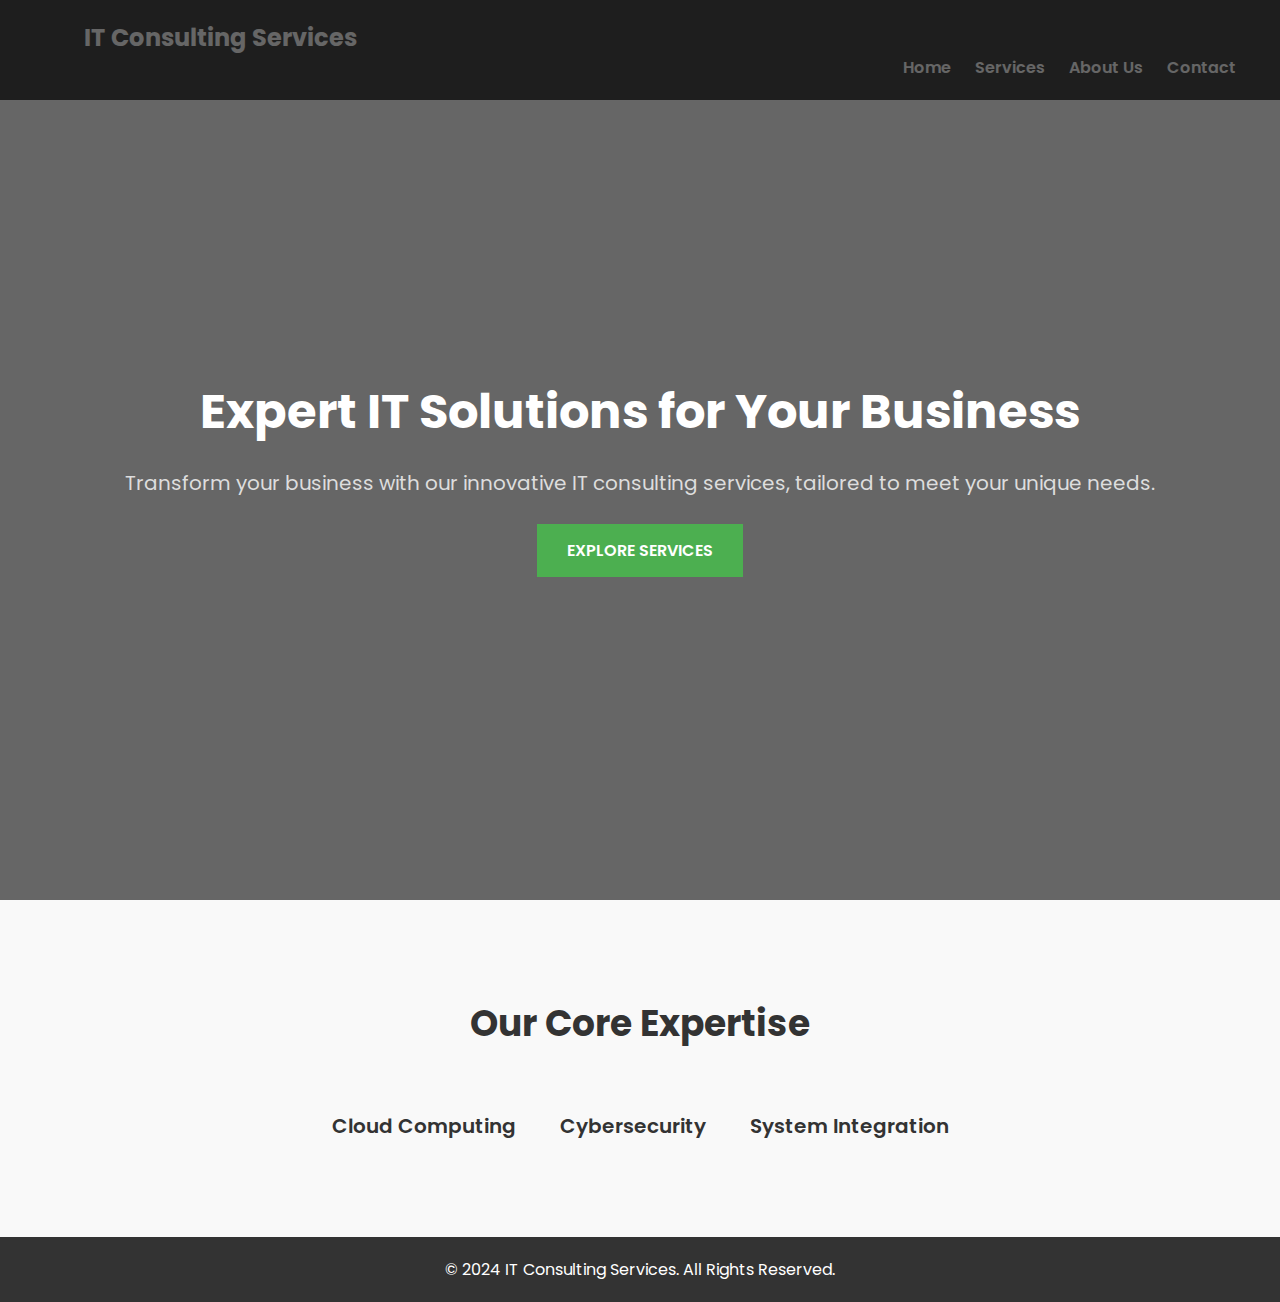
==== index.html @ 41bd4aa3 "Initial Commit" ====
<!DOCTYPE html>
<html lang="en">
<head>
    <meta charset="UTF-8">
    <meta name="viewport" content="width=device-width, initial-scale=1.0">
    <title>IT Consulting Services</title>
    <link href="https://fonts.googleapis.com/css2?family=Poppins:wght@400;600&display=swap" rel="stylesheet">
    <link rel="stylesheet" href="style.css">
</head>
<body>
    <header>
        <div class="container">
            <h1>IT Consulting Services</h1>
            <nav>
                <ul>
                    <li><a href="index.html">Home</a></li>
                    <li><a href="services.html">Services</a></li>
                    <li><a href="about.html">About Us</a></li>
                    <li><a href="contact.html">Contact</a></li>
                </ul>
            </nav>
        </div>
    </header>
    
    <section class="hero">
        <div class="hero-overlay">
            <div class="container">
                <h2>Expert IT Solutions for Your Business</h2>
                <p>Transform your business with our innovative IT consulting services, tailored to meet your unique needs.</p>
                <a href="services.html" class="cta">Explore Services</a>
            </div>
        </div>
    </section>

    <!-- Expertise Section with Hover Functionality -->
    <section class="expertise">
        <div class="container">
            <h3>Our Core Expertise</h3>
            <ul class="expertise-list">
                <li>Cloud Computing
                    <ul class="details">
                        <li>Cloud Infrastructure</li>
                        <li>SaaS Implementation</li>
                        <li>Cloud Security</li>
                    </ul>
                </li>
                <li>Cybersecurity
                    <ul class="details">
                        <li>Threat Detection</li>
                        <li>Risk Management</li>
                        <li>Security Audits</li>
                    </ul>
                </li>
                <li>System Integration
                    <ul class="details">
                        <li>API Integrations</li>
                        <li>Database Migrations</li>
                        <li>Third-Party Systems</li>
                    </ul>
                </li>
            </ul>
        </div>
    </section>

    <footer>
        <div class="container">
            <p>&copy; 2024 IT Consulting Services. All Rights Reserved.</p>
        </div>
    </footer>
</body>
</html>
---- style.css ----
/* General Styles */
body {
    font-family: 'Poppins', sans-serif;
    margin: 0;
    padding: 0;
    color: #333;
}

.container {
    width: 90%;
    max-width: 1200px;
    margin: 0 auto;
}

header {
    background-color: rgba(0, 0, 0, 0.7);
    color: white;
    padding: 20px;
    position: absolute;
    width: 100%;
    top: 0;
    left: 0;
}

header h1 {
    display: inline-block;
    margin: 0;
    font-size: 24px;
}

nav ul {
    list-style: none;
    float: right;
    margin: 0;
    padding: 0;
}

nav ul li {
    display: inline-block;
    margin-left: 20px;
}

nav ul li a {
    color: white;
    text-decoration: none;
    font-weight: 600;
}

/* Hero Section */
.hero {
    position: relative;
    height: 100vh;
    background-image: url('https://source.unsplash.com/1600x900/?technology');
    background-size: cover;
    background-position: center;
}

.hero-overlay {
    position: absolute;
    top: 0;
    left: 0;
    height: 100%;
    width: 100%;
    background: rgba(0, 0, 0, 0.6);
    display: flex;
    justify-content: center;
    align-items: center;
    text-align: center;
}

.hero h2 {
    color: white;
    font-size: 48px;
    margin-bottom: 20px;
}

.hero p {
    color: #ddd;
    font-size: 20px;
    margin-bottom: 40px;
}

.cta {
    padding: 15px 30px;
    background-color: #4CAF50;
    color: white;
    text-transform: uppercase;
    text-decoration: none;
    font-weight: 600;
    transition: background-color 0.3s ease;
}

.cta:hover {
    background-color: #388E3C;
}

/* Expertise Section */
.expertise {
    padding: 60px 0;
    background-color: #f9f9f9;
}

.expertise h3 {
    text-align: center;
    font-size: 36px;
    margin-bottom: 40px;
    color: #333;
}

.expertise-list {
    list-style-type: none;
    padding: 0;
    text-align: center;
}

.expertise-list li {
    display: inline-block;
    margin: 20px;
    font-size: 20px;
    font-weight: 600;
    position: relative;
    cursor: pointer;
    transition: color 0.3s ease;
}

.expertise-list li:hover {
    color: #4CAF50;
}

/* Hide the details initially */
.details {
    display: none;
    position: absolute;
    top: 40px;
    left: 0;
    background-color: white;
    padding: 15px;
    border-radius: 8px;
    box-shadow: 0 4px 8px rgba(0, 0, 0, 0.1);
    z-index: 100;
}

/* Display the details on hover */
.expertise-list li:hover .details {
    display: block;
}

.details li {
    list-style-type: none;
    margin: 5px 0;
}

footer {
    padding: 20px;
    text-align: center;
    background-color: #333;
    color: white;
}

footer p {
    margin: 0;
}
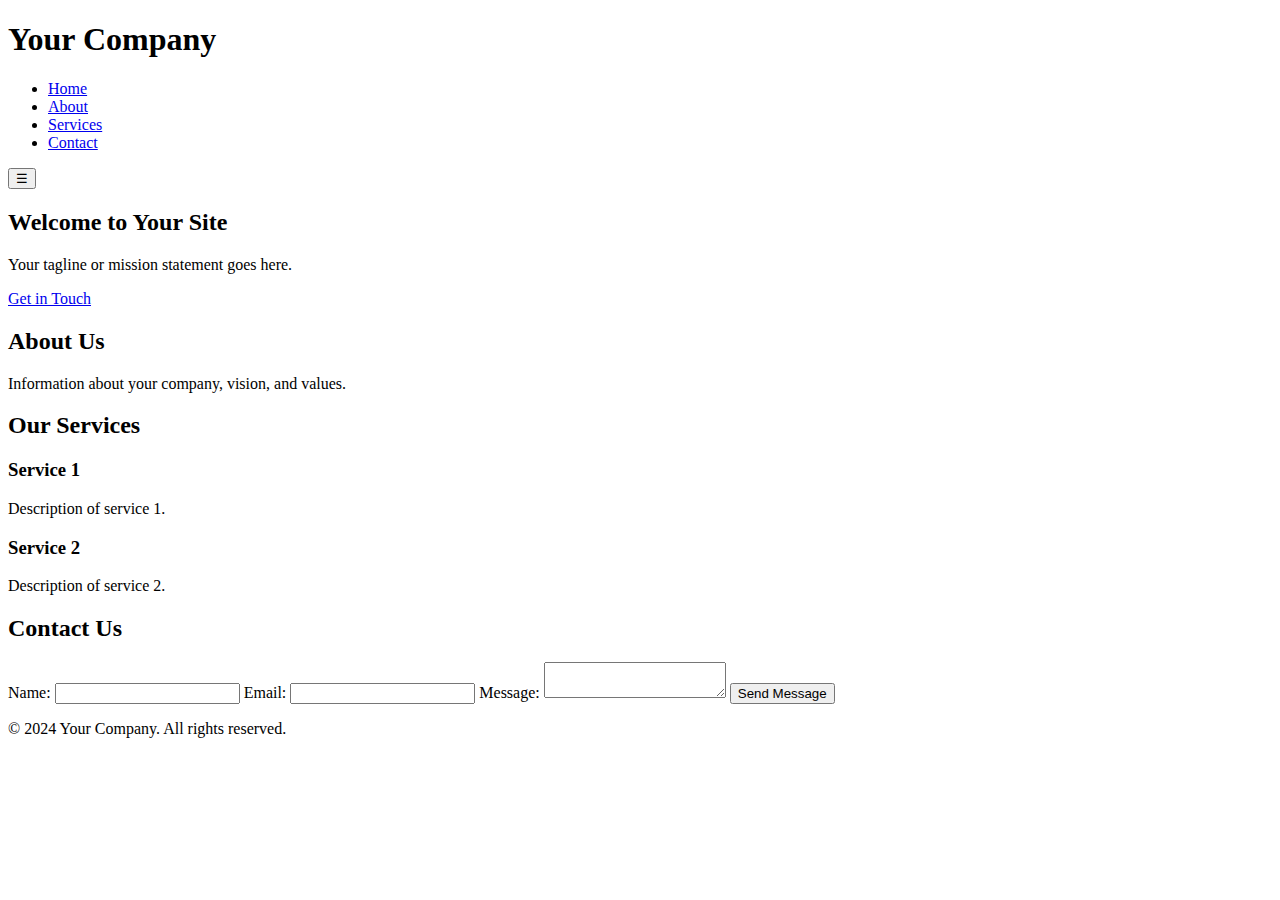
==== commit bb6a2461: "Initial Commit" ====
--- a/index.html
+++ b/index.html
@@ -3,69 +3,78 @@
 <head>
     <meta charset="UTF-8">
     <meta name="viewport" content="width=device-width, initial-scale=1.0">
-    <title>IT Consulting Services</title>
-    <link href="https://fonts.googleapis.com/css2?family=Poppins:wght@400;600&display=swap" rel="stylesheet">
-    <link rel="stylesheet" href="style.css">
+    <title>Your Site Name</title>
+    <link rel="stylesheet" href="styles.css">
 </head>
 <body>
     <header>
         <div class="container">
-            <h1>IT Consulting Services</h1>
+            <h1>Your Company</h1>
             <nav>
                 <ul>
-                    <li><a href="index.html">Home</a></li>
-                    <li><a href="services.html">Services</a></li>
-                    <li><a href="about.html">About Us</a></li>
-                    <li><a href="contact.html">Contact</a></li>
+                    <li><a href="#home">Home</a></li>
+                    <li><a href="#about">About</a></li>
+                    <li><a href="#services">Services</a></li>
+                    <li><a href="#contact">Contact</a></li>
                 </ul>
             </nav>
+            <button id="menu-toggle" aria-label="Toggle menu">&#9776;</button>
         </div>
     </header>
-    
-    <section class="hero">
-        <div class="hero-overlay">
-            <div class="container">
-                <h2>Expert IT Solutions for Your Business</h2>
-                <p>Transform your business with our innovative IT consulting services, tailored to meet your unique needs.</p>
-                <a href="services.html" class="cta">Explore Services</a>
+
+    <section id="home" class="hero">
+        <div class="container">
+            <h2>Welcome to Your Site</h2>
+            <p>Your tagline or mission statement goes here.</p>
+            <a href="#contact" class="cta-button">Get in Touch</a>
+        </div>
+    </section>
+
+    <section id="about">
+        <div class="container">
+            <h2>About Us</h2>
+            <p>Information about your company, vision, and values.</p>
+        </div>
+    </section>
+
+    <section id="services">
+        <div class="container">
+            <h2>Our Services</h2>
+            <div class="service">
+                <h3>Service 1</h3>
+                <p>Description of service 1.</p>
+            </div>
+            <div class="service">
+                <h3>Service 2</h3>
+                <p>Description of service 2.</p>
             </div>
         </div>
     </section>
 
-    <!-- Expertise Section with Hover Functionality -->
-    <section class="expertise">
+    <section id="contact">
         <div class="container">
-            <h3>Our Core Expertise</h3>
-            <ul class="expertise-list">
-                <li>Cloud Computing
-                    <ul class="details">
-                        <li>Cloud Infrastructure</li>
-                        <li>SaaS Implementation</li>
-                        <li>Cloud Security</li>
-                    </ul>
-                </li>
-                <li>Cybersecurity
-                    <ul class="details">
-                        <li>Threat Detection</li>
-                        <li>Risk Management</li>
-                        <li>Security Audits</li>
-                    </ul>
-                </li>
-                <li>System Integration
-                    <ul class="details">
-                        <li>API Integrations</li>
-                        <li>Database Migrations</li>
-                        <li>Third-Party Systems</li>
-                    </ul>
-                </li>
-            </ul>
+            <h2>Contact Us</h2>
+            <form action="submit_form.php" method="post">
+                <label for="name">Name:</label>
+                <input type="text" id="name" name="name" required>
+                
+                <label for="email">Email:</label>
+                <input type="email" id="email" name="email" required>
+                
+                <label for="message">Message:</label>
+                <textarea id="message" name="message" required></textarea>
+                
+                <button type="submit">Send Message</button>
+            </form>
         </div>
     </section>
 
     <footer>
         <div class="container">
-            <p>&copy; 2024 IT Consulting Services. All Rights Reserved.</p>
+            <p>&copy; 2024 Your Company. All rights reserved.</p>
         </div>
     </footer>
+
+    <script src="scripts.js"></script>
 </body>
 </html>
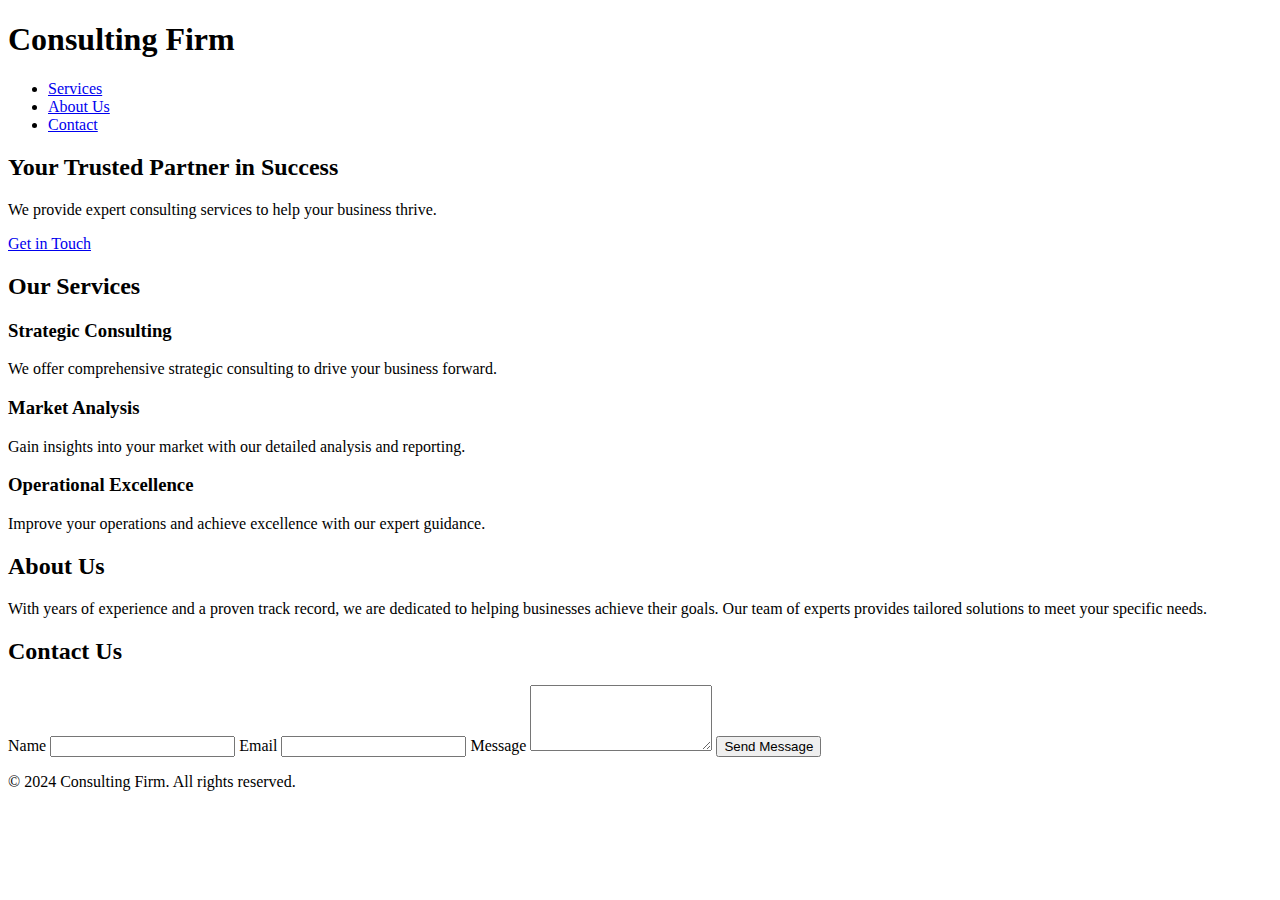
==== commit cfbbd574: "Initial Commit" ====
--- a/index.html
+++ b/index.html
@@ -3,78 +3,82 @@
 <head>
     <meta charset="UTF-8">
     <meta name="viewport" content="width=device-width, initial-scale=1.0">
-    <title>Your Site Name</title>
+    <title>Consulting Firm Landing Page</title>
     <link rel="stylesheet" href="styles.css">
 </head>
 <body>
     <header>
-        <div class="container">
-            <h1>Your Company</h1>
-            <nav>
+        <nav>
+            <div class="container">
+                <h1>Consulting Firm</h1>
                 <ul>
-                    <li><a href="#home">Home</a></li>
-                    <li><a href="#about">About</a></li>
                     <li><a href="#services">Services</a></li>
+                    <li><a href="#about">About Us</a></li>
                     <li><a href="#contact">Contact</a></li>
                 </ul>
-            </nav>
-            <button id="menu-toggle" aria-label="Toggle menu">&#9776;</button>
-        </div>
+            </div>
+        </nav>
+        <section class="hero">
+            <div class="hero-content">
+                <h2>Your Trusted Partner in Success</h2>
+                <p>We provide expert consulting services to help your business thrive.</p>
+                <a href="#contact" class="cta-button">Get in Touch</a>
+            </div>
+        </section>
     </header>
 
-    <section id="home" class="hero">
-        <div class="container">
-            <h2>Welcome to Your Site</h2>
-            <p>Your tagline or mission statement goes here.</p>
-            <a href="#contact" class="cta-button">Get in Touch</a>
-        </div>
-    </section>
+    <main>
+        <section id="services" class="services">
+            <div class="container">
+                <h2>Our Services</h2>
+                <div class="service-list">
+                    <div class="service-item">
+                        <h3>Strategic Consulting</h3>
+                        <p>We offer comprehensive strategic consulting to drive your business forward.</p>
+                    </div>
+                    <div class="service-item">
+                        <h3>Market Analysis</h3>
+                        <p>Gain insights into your market with our detailed analysis and reporting.</p>
+                    </div>
+                    <div class="service-item">
+                        <h3>Operational Excellence</h3>
+                        <p>Improve your operations and achieve excellence with our expert guidance.</p>
+                    </div>
+                </div>
+            </div>
+        </section>
 
-    <section id="about">
-        <div class="container">
-            <h2>About Us</h2>
-            <p>Information about your company, vision, and values.</p>
-        </div>
-    </section>
+        <section id="about" class="about">
+            <div class="container">
+                <h2>About Us</h2>
+                <p>With years of experience and a proven track record, we are dedicated to helping businesses achieve their goals. Our team of experts provides tailored solutions to meet your specific needs.</p>
+            </div>
+        </section>
 
-    <section id="services">
-        <div class="container">
-            <h2>Our Services</h2>
-            <div class="service">
-                <h3>Service 1</h3>
-                <p>Description of service 1.</p>
+        <section id="contact" class="contact">
+            <div class="container">
+                <h2>Contact Us</h2>
+                <form>
+                    <label for="name">Name</label>
+                    <input type="text" id="name" name="name" required>
+                    
+                    <label for="email">Email</label>
+                    <input type="email" id="email" name="email" required>
+                    
+                    <label for="message">Message</label>
+                    <textarea id="message" name="message" rows="4" required></textarea>
+                    
+                    <button type="submit" class="cta-button">Send Message</button>
+                </form>
             </div>
-            <div class="service">
-                <h3>Service 2</h3>
-                <p>Description of service 2.</p>
-            </div>
-        </div>
-    </section>
-
-    <section id="contact">
-        <div class="container">
-            <h2>Contact Us</h2>
-            <form action="submit_form.php" method="post">
-                <label for="name">Name:</label>
-                <input type="text" id="name" name="name" required>
-                
-                <label for="email">Email:</label>
-                <input type="email" id="email" name="email" required>
-                
-                <label for="message">Message:</label>
-                <textarea id="message" name="message" required></textarea>
-                
-                <button type="submit">Send Message</button>
-            </form>
-        </div>
-    </section>
+        </section>
+    </main>
 
     <footer>
         <div class="container">
-            <p>&copy; 2024 Your Company. All rights reserved.</p>
+            <p>&copy; 2024 Consulting Firm. All rights reserved.</p>
         </div>
     </footer>
-
-    <script src="scripts.js"></script>
+    
 </body>
 </html>
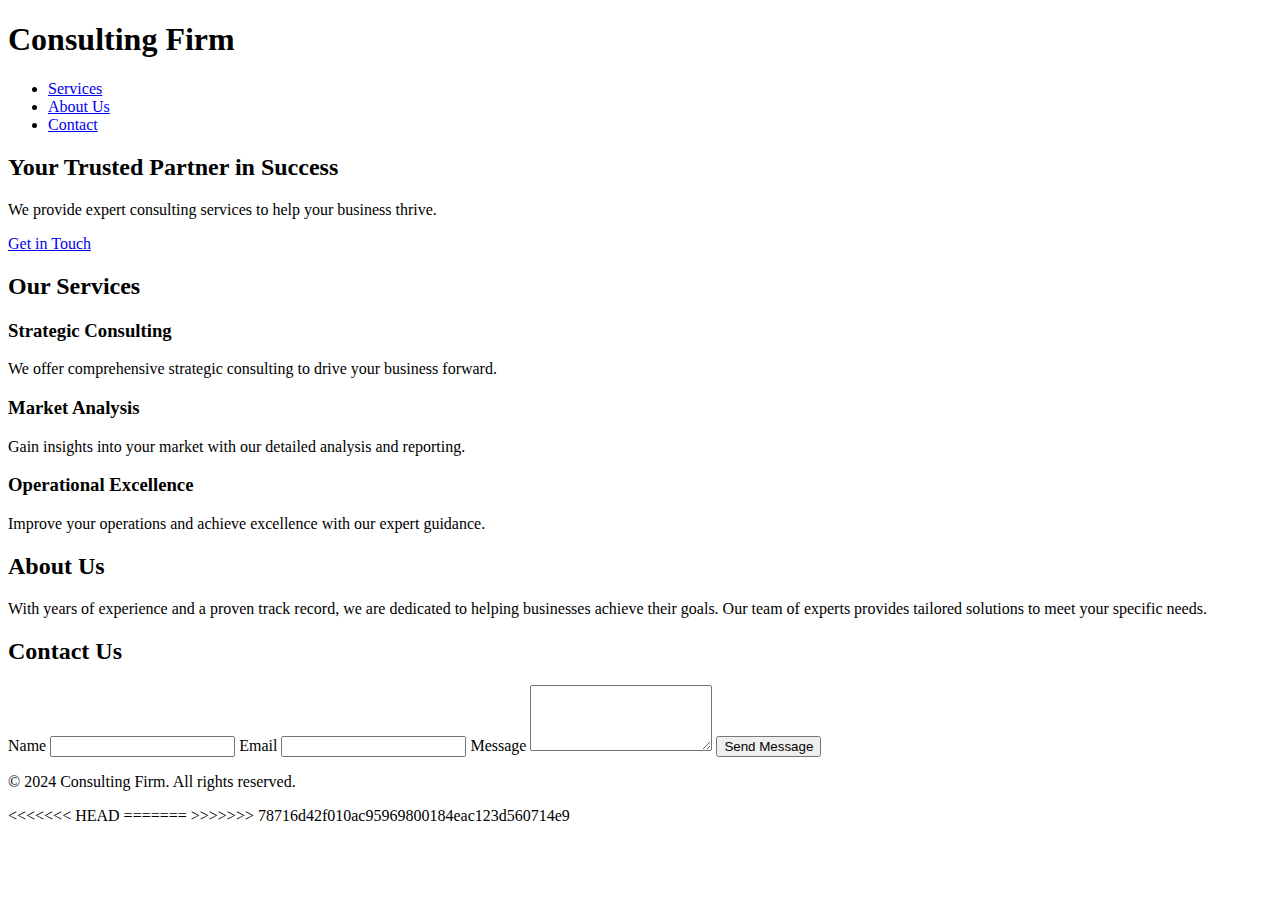
==== commit ec043e6c: "yaalii" ====
--- a/index.html
+++ b/index.html
@@ -79,6 +79,10 @@
             <p>&copy; 2024 Consulting Firm. All rights reserved.</p>
         </div>
     </footer>
+<<<<<<< HEAD
+=======
+
+>>>>>>> 78716d42f010ac95969800184eac123d560714e9
     
 </body>
 </html>
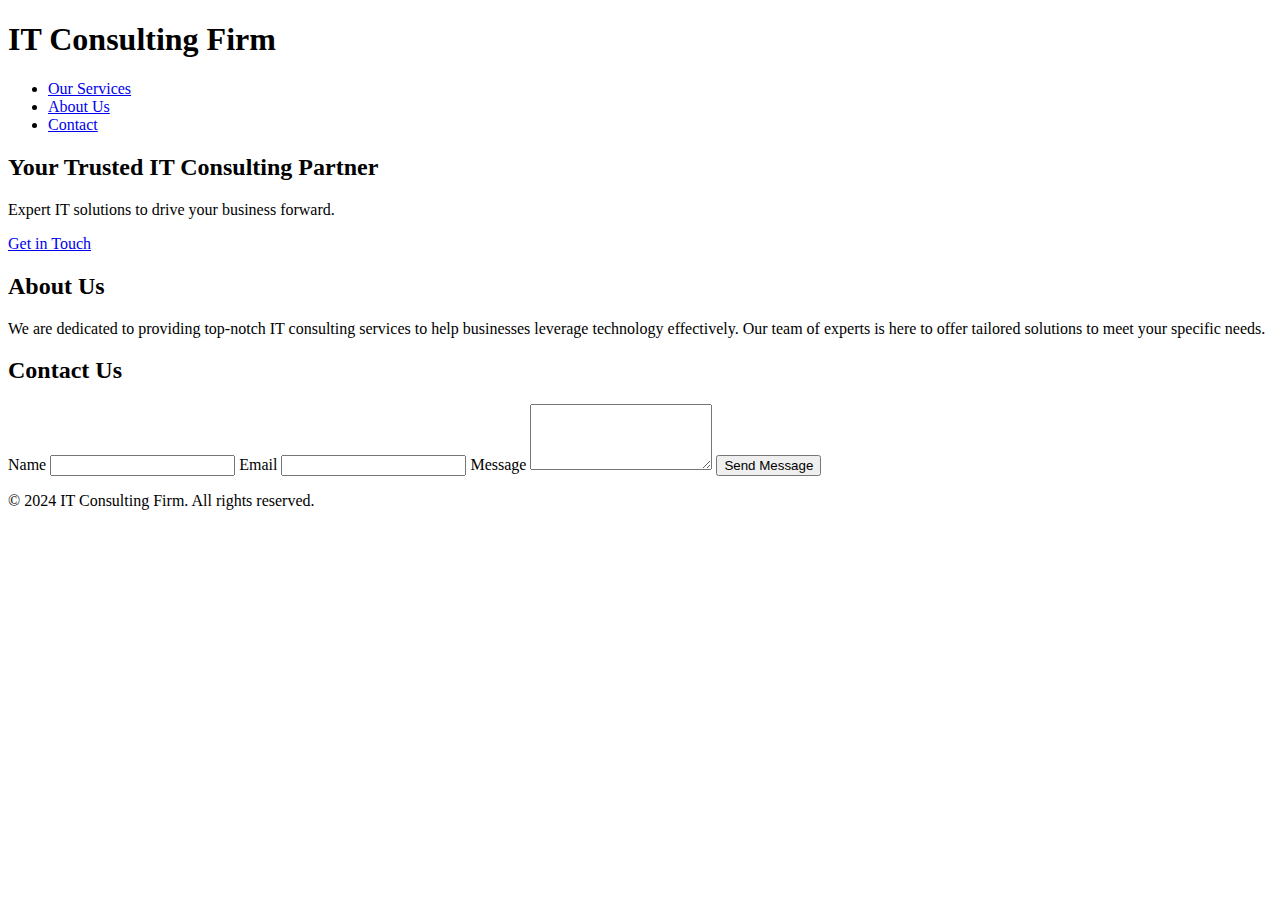
==== commit 33028239: "yaalii" ====
--- a/index.html
+++ b/index.html
@@ -3,16 +3,16 @@
 <head>
     <meta charset="UTF-8">
     <meta name="viewport" content="width=device-width, initial-scale=1.0">
-    <title>Consulting Firm Landing Page</title>
+    <title>IT Consulting Firm</title>
     <link rel="stylesheet" href="styles.css">
 </head>
 <body>
     <header>
         <nav>
             <div class="container">
-                <h1>Consulting Firm</h1>
+                <h1>IT Consulting Firm</h1>
                 <ul>
-                    <li><a href="#services">Services</a></li>
+                    <li><a href="services.html">Our Services</a></li>
                     <li><a href="#about">About Us</a></li>
                     <li><a href="#contact">Contact</a></li>
                 </ul>
@@ -20,38 +20,18 @@
         </nav>
         <section class="hero">
             <div class="hero-content">
-                <h2>Your Trusted Partner in Success</h2>
-                <p>We provide expert consulting services to help your business thrive.</p>
+                <h2>Your Trusted IT Consulting Partner</h2>
+                <p>Expert IT solutions to drive your business forward.</p>
                 <a href="#contact" class="cta-button">Get in Touch</a>
             </div>
         </section>
     </header>
 
     <main>
-        <section id="services" class="services">
-            <div class="container">
-                <h2>Our Services</h2>
-                <div class="service-list">
-                    <div class="service-item">
-                        <h3>Strategic Consulting</h3>
-                        <p>We offer comprehensive strategic consulting to drive your business forward.</p>
-                    </div>
-                    <div class="service-item">
-                        <h3>Market Analysis</h3>
-                        <p>Gain insights into your market with our detailed analysis and reporting.</p>
-                    </div>
-                    <div class="service-item">
-                        <h3>Operational Excellence</h3>
-                        <p>Improve your operations and achieve excellence with our expert guidance.</p>
-                    </div>
-                </div>
-            </div>
-        </section>
-
         <section id="about" class="about">
             <div class="container">
                 <h2>About Us</h2>
-                <p>With years of experience and a proven track record, we are dedicated to helping businesses achieve their goals. Our team of experts provides tailored solutions to meet your specific needs.</p>
+                <p>We are dedicated to providing top-notch IT consulting services to help businesses leverage technology effectively. Our team of experts is here to offer tailored solutions to meet your specific needs.</p>
             </div>
         </section>
 
@@ -76,13 +56,9 @@
 
     <footer>
         <div class="container">
-            <p>&copy; 2024 Consulting Firm. All rights reserved.</p>
+            <p>&copy; 2024 IT Consulting Firm. All rights reserved.</p>
         </div>
     </footer>
-<<<<<<< HEAD
-=======
-
->>>>>>> 78716d42f010ac95969800184eac123d560714e9
-    
 </body>
 </html>
+
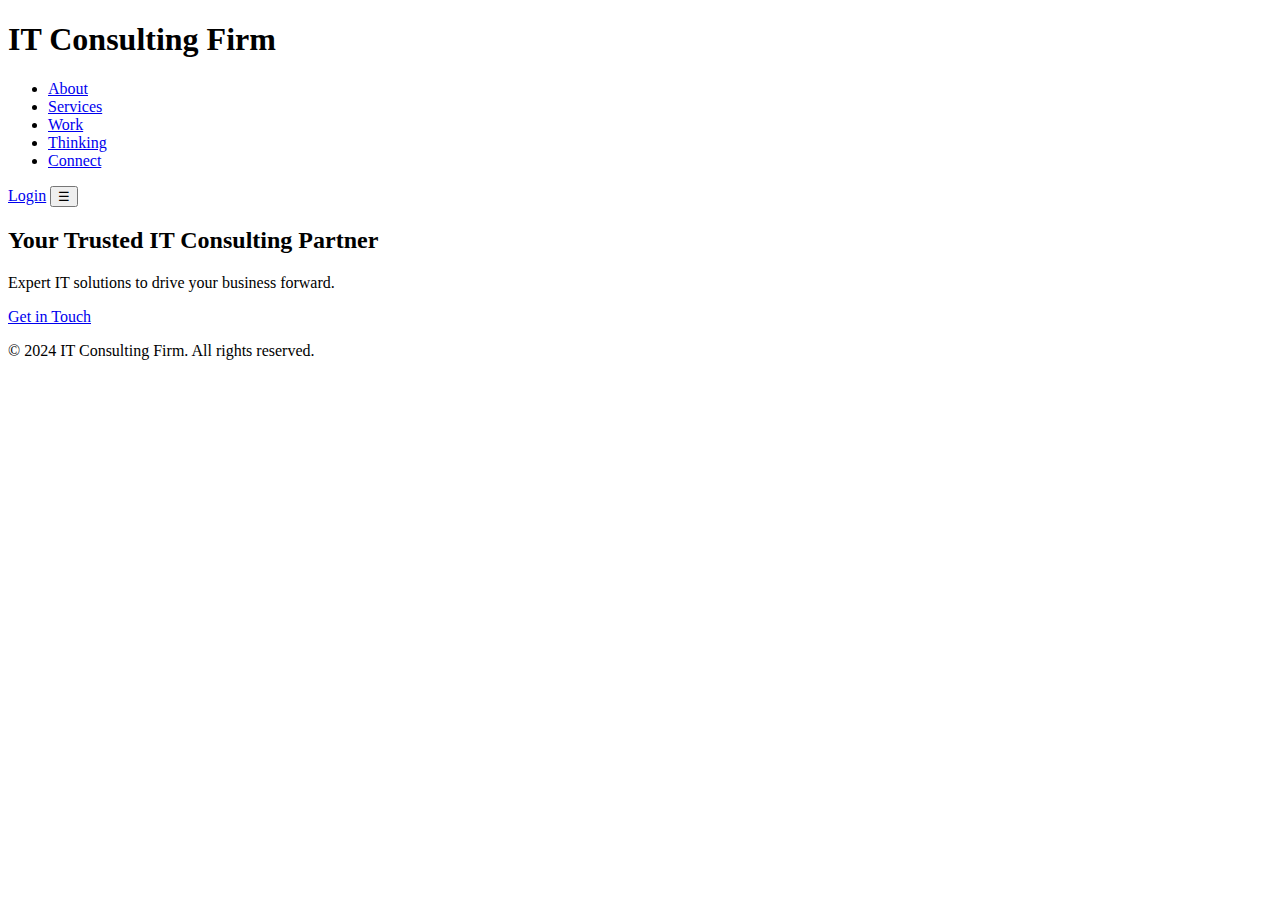
==== commit f64740b1: "yaalii" ====
--- a/index.html
+++ b/index.html
@@ -11,47 +11,32 @@
         <nav>
             <div class="container">
                 <h1>IT Consulting Firm</h1>
-                <ul>
-                    <li><a href="services.html">Our Services</a></li>
-                    <li><a href="#about">About Us</a></li>
-                    <li><a href="#contact">Contact</a></li>
+                <ul class="nav-menu">
+                    <li><a href="about.html">About</a></li>
+                    <li><a href="services.html">Services</a></li>
+                    <li><a href="work.html">Work</a></li>
+                    <li><a href="thinking.html">Thinking</a></li>
+                    <li><a href="connect.html">Connect</a></li>
                 </ul>
+                <div class="nav-actions">
+                    <a href="login.html" class="login-button">Login</a>
+                    <button class="hamburger-menu" aria-label="Toggle navigation">
+                        ☰
+                    </button>
+                </div>
             </div>
         </nav>
         <section class="hero">
             <div class="hero-content">
                 <h2>Your Trusted IT Consulting Partner</h2>
                 <p>Expert IT solutions to drive your business forward.</p>
-                <a href="#contact" class="cta-button">Get in Touch</a>
+                <a href="connect.html" class="cta-button">Get in Touch</a>
             </div>
         </section>
     </header>
 
     <main>
-        <section id="about" class="about">
-            <div class="container">
-                <h2>About Us</h2>
-                <p>We are dedicated to providing top-notch IT consulting services to help businesses leverage technology effectively. Our team of experts is here to offer tailored solutions to meet your specific needs.</p>
-            </div>
-        </section>
-
-        <section id="contact" class="contact">
-            <div class="container">
-                <h2>Contact Us</h2>
-                <form>
-                    <label for="name">Name</label>
-                    <input type="text" id="name" name="name" required>
-                    
-                    <label for="email">Email</label>
-                    <input type="email" id="email" name="email" required>
-                    
-                    <label for="message">Message</label>
-                    <textarea id="message" name="message" rows="4" required></textarea>
-                    
-                    <button type="submit" class="cta-button">Send Message</button>
-                </form>
-            </div>
-        </section>
+        <!-- Add main content here -->
     </main>
 
     <footer>
@@ -61,4 +46,3 @@
     </footer>
 </body>
 </html>
-
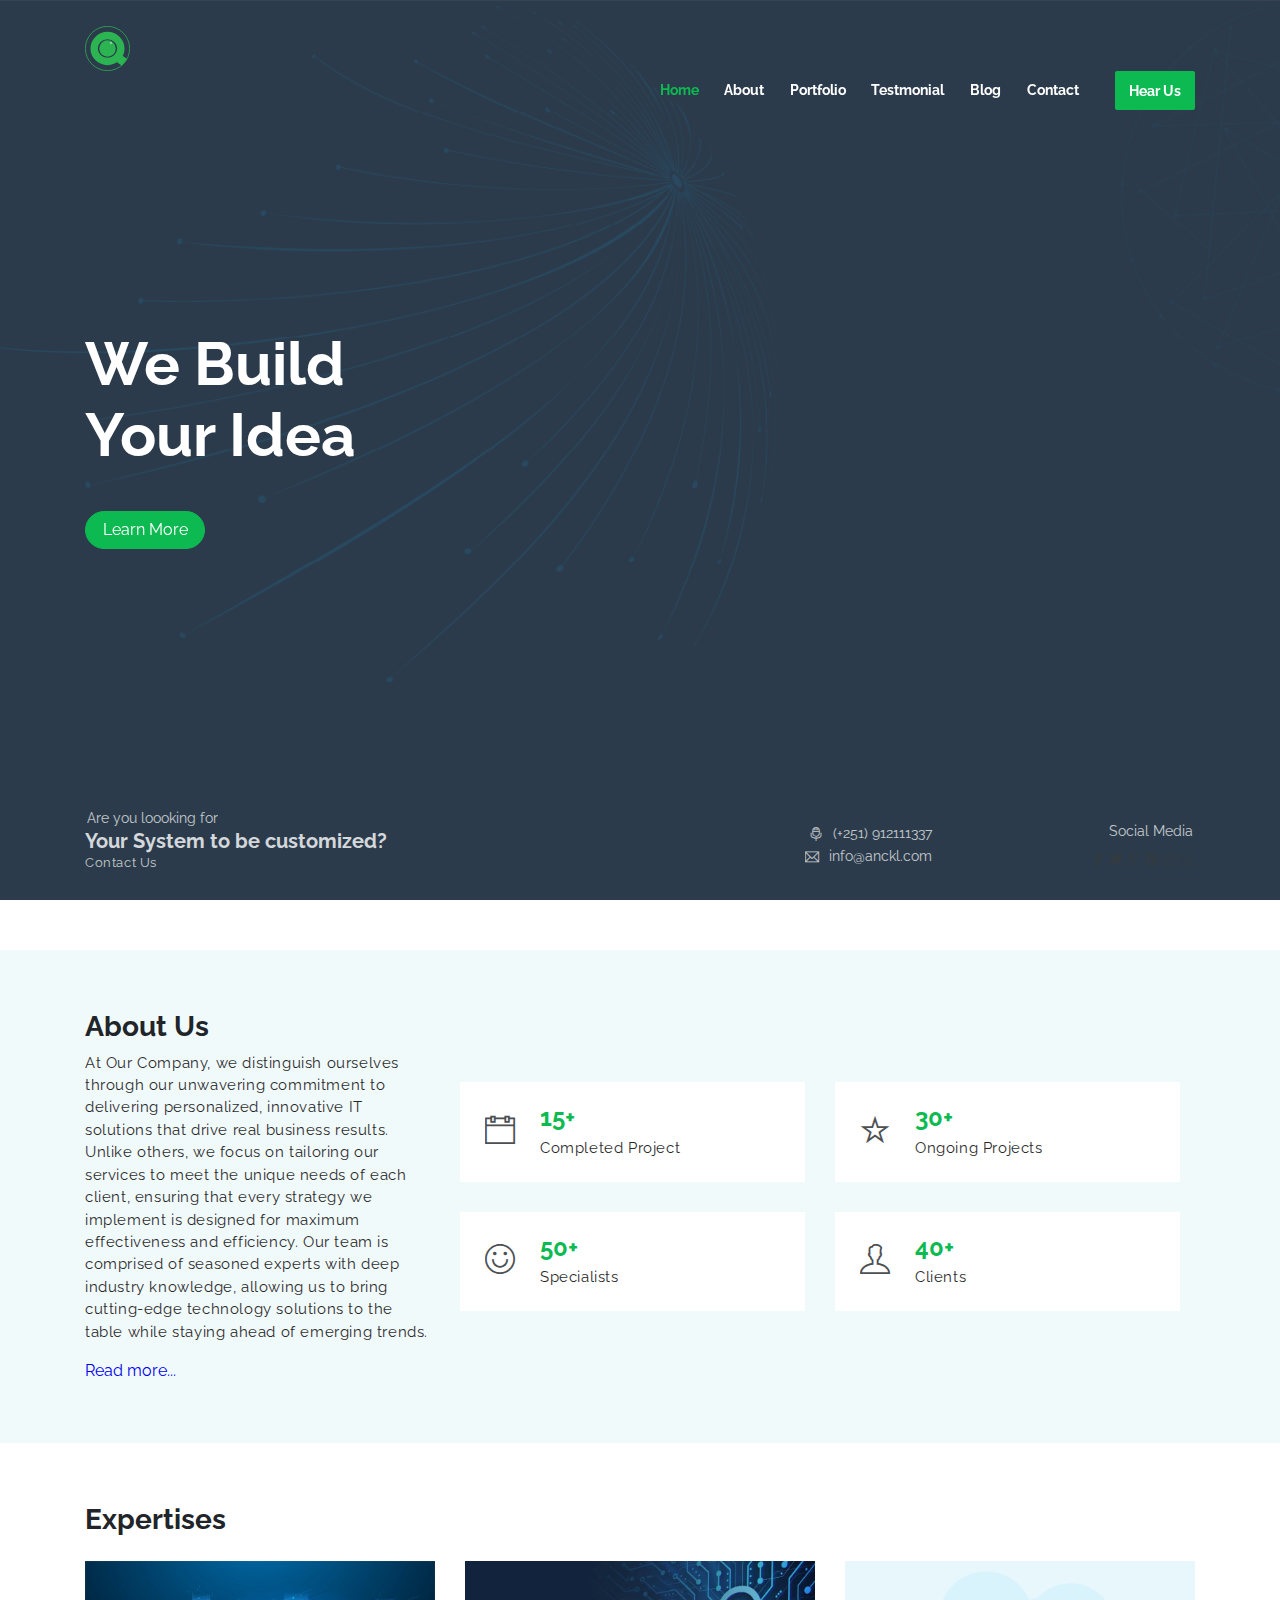
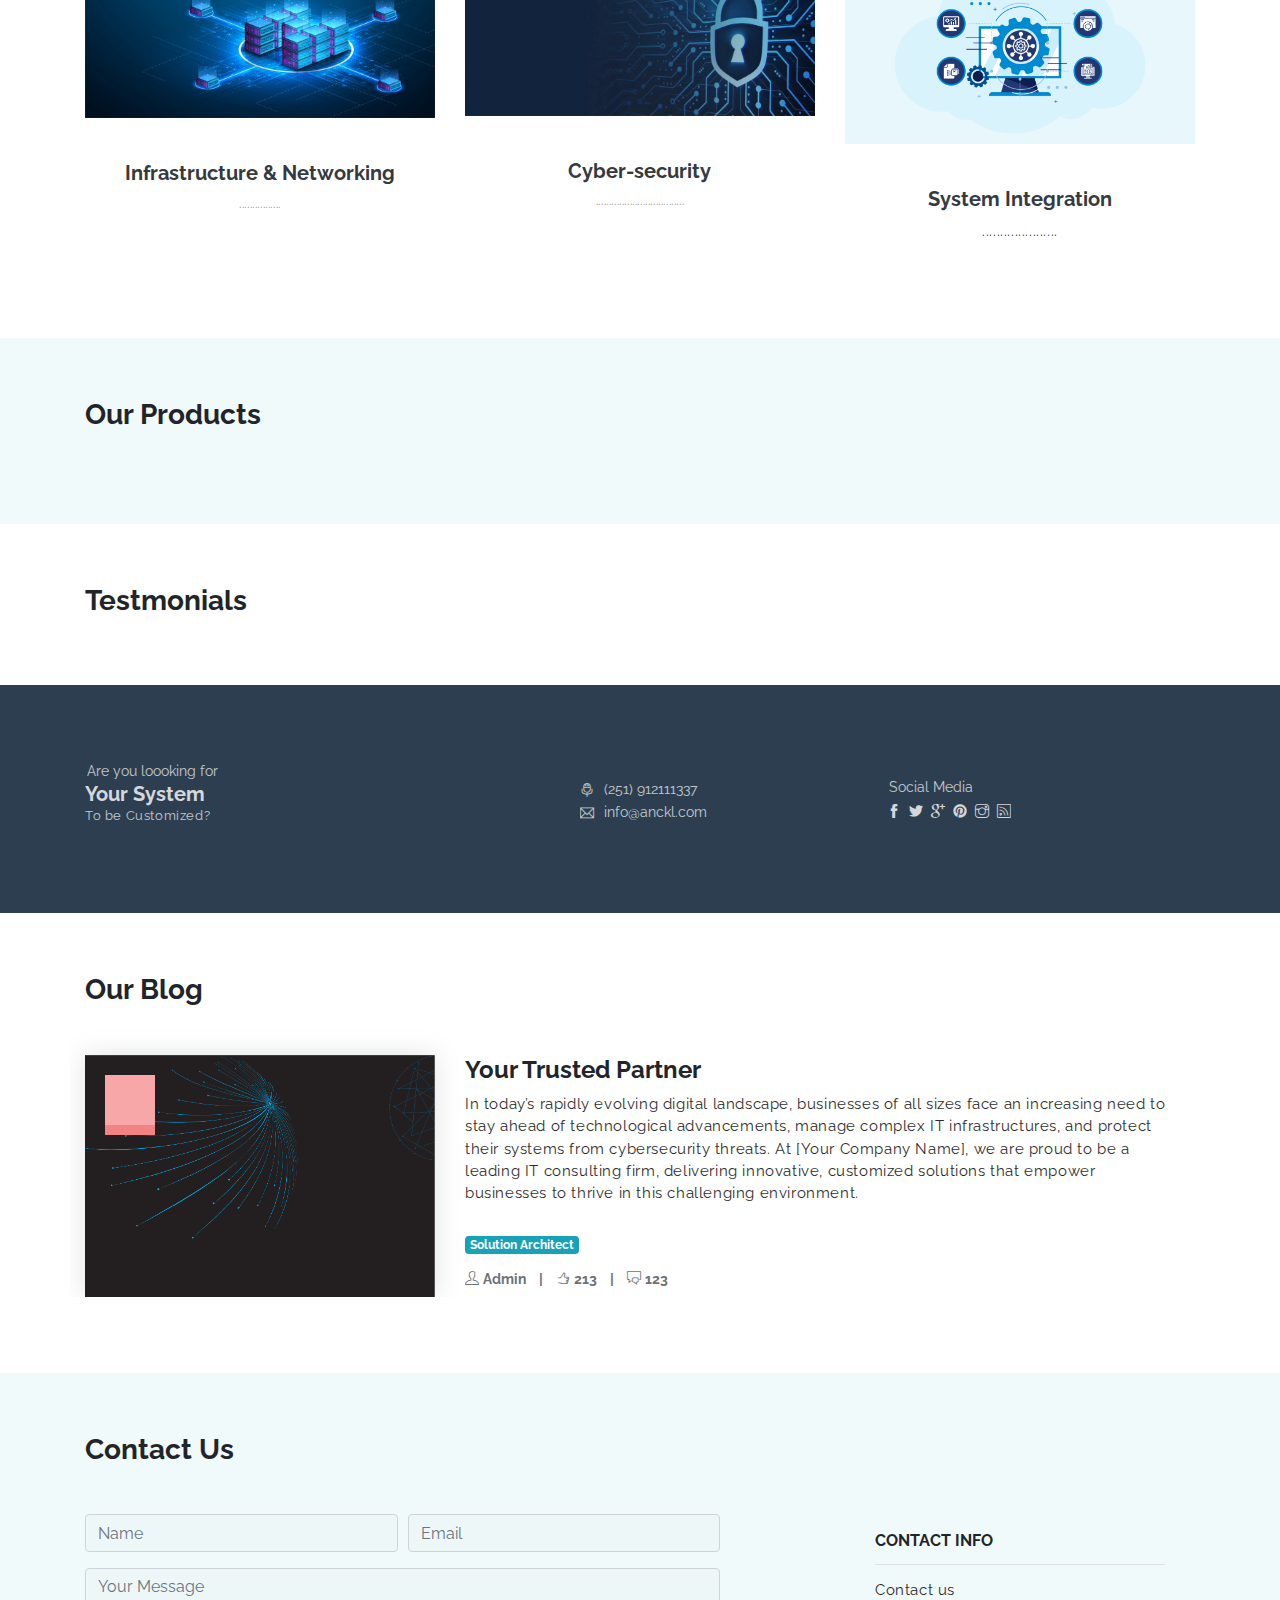
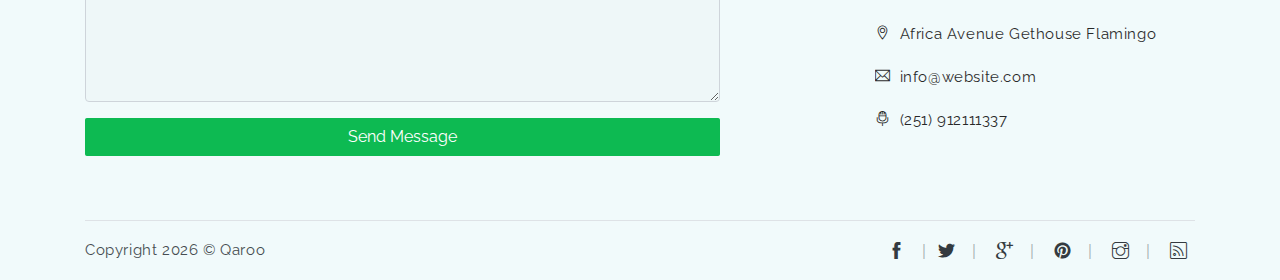
==== commit cbd39c01: "Add files via upload" ====
--- a/index.html
+++ b/index.html
@@ -1,48 +1,455 @@
 <!DOCTYPE html>
 <html lang="en">
 <head>
-    <meta charset="UTF-8">
-    <meta name="viewport" content="width=device-width, initial-scale=1.0">
-    <title>IT Consulting Firm</title>
-    <link rel="stylesheet" href="styles.css">
+	<meta charset="utf-8">
+    <meta name="viewport" content="width=device-width, initial-scale=1, shrink-to-fit=no">
+    <meta name="description" content="Start your development with Ollie landing page.">
+    <meta name="author" content="Devcrud">
+    <title>Qaroo</title>
+
+    <!-- font icons -->
+    <link rel="stylesheet" href="vendors/themify-icons/css/themify-icons.css">
+    
+    <!-- owl carousel -->
+    <link rel="stylesheet" href="vendors/owl-carousel/css/owl.carousel.css">
+    <link rel="stylesheet" href="vendors/owl-carousel/css/owl.theme.default.css">
+
+    <!-- Bootstrap + Ollie main styles -->
+	<link rel="stylesheet" href="css/ollie.css">
+
 </head>
-<body>
-    <header>
-        <nav>
+<body data-spy="scroll" data-target=".navbar" data-offset="40" id="home">
+
+    <nav id="scrollspy" class="navbar navbar-light bg-light navbar-expand-lg fixed-top" data-spy="affix" data-offset-top="20">
+        <div class="container">
+            <a class="navbar-brand" href="#"><img src="imgs/brand.svg" alt="" class="brand-img"></a>
+            <button class="navbar-toggler" type="button" data-toggle="collapse" data-target="#navbarSupportedContent" aria-controls="navbarSupportedContent" aria-expanded="false" aria-label="Toggle navigation">
+                <span class="navbar-toggler-icon"></span>
+            </button>
+
+            <div class="collapse navbar-collapse" id="navbarSupportedContent">
+                <ul class="navbar-nav ml-auto">
+                    <li class="nav-item">
+                        <a class="nav-link" href="#home">Home</a>
+                    </li>
+                    <li class="nav-item">
+                        <a class="nav-link" href="#about">About</a>
+                    </li>
+                    <li class="nav-item">
+                        <a class="nav-link" href="#portfolio">Portfolio</a>
+                    </li>
+                    <li class="nav-item">
+                        <a class="nav-link" href="#testmonial">Testmonial</a>
+                    </li>
+                    <li class="nav-item">
+                        <a class="nav-link" href="#blog">Blog</a>
+                    </li>
+                    <li class="nav-item">
+                        <a class="nav-link" href="#contact">Contact</a>
+                    </li>
+                    <li class="nav-item ml-0 ml-lg-4">
+                        <a class="nav-link btn btn-primary" href="about.html">Hear Us</a>
+                    </li>
+                </ul>
+            </div>
+        </div>
+    </nav>
+
+
+    <header id="home" class="header">
+        <div class="overlay"></div>
+
+        <div id="header-carousel" class="carousel slide carousel-fade" data-ride="carousel">  
             <div class="container">
-                <h1>IT Consulting Firm</h1>
-                <ul class="nav-menu">
-                    <li><a href="about.html">About</a></li>
-                    <li><a href="services.html">Services</a></li>
-                    <li><a href="work.html">Work</a></li>
-                    <li><a href="thinking.html">Thinking</a></li>
-                    <li><a href="connect.html">Connect</a></li>
-                </ul>
-                <div class="nav-actions">
-                    <a href="login.html" class="login-button">Login</a>
-                    <button class="hamburger-menu" aria-label="Toggle navigation">
-                        ☰
-                    </button>
-                </div>
-            </div>
-        </nav>
-        <section class="hero">
-            <div class="hero-content">
-                <h2>Your Trusted IT Consulting Partner</h2>
-                <p>Expert IT solutions to drive your business forward.</p>
-                <a href="connect.html" class="cta-button">Get in Touch</a>
-            </div>
-        </section>
+                <div class="carousel-inner">
+                    <div class="carousel-item active">
+                        <div class="carousel-caption d-none d-md-block">
+                            <h1 class="carousel-title">We Build<br> Your Idea</h1>
+                            <button class="btn btn-primary btn-rounded">Learn More</button>
+                        </div>
+                    </div>
+                    <div class="carousel-item">
+                        <div class="carousel-caption d-none d-md-block">
+                            <h1 class="carousel-title">We Customize <br> Systems to your Requirement</h1>
+                            <button class="btn btn-primary btn-rounded">Learn More</button>
+                          </div>
+                    </div>
+                    <div class="carousel-item">
+                        <div class="carousel-caption d-none d-md-block">
+                            <h1 class="carousel-title">We Protect <br> Your IT Assest</h1>
+                            <button class="btn btn-primary btn-rounded">Learn More</button>
+                          </div>
+                    </div>
+                </div>
+            </div>        
+        </div>
+
+        <div class="infos container mb-4 mb-md-2">
+            <div class="title">
+                <h6 class="subtitle font-weight-normal">Are you loooking for</h6>
+                <h5>Your System to be customized?</h5>
+                <p class="font-small">Contact Us</p>
+            </div>
+            <div class="socials text-right">
+                <div class="row justify-content-between">
+                    <div class="col">
+                        <a class="d-block subtitle"><i class="ti-microphone pr-2"></i> (+251) 912111337</a>
+                        <a class="d-block subtitle"><i class="ti-email pr-2"></i> info@anckl.com</a>
+                    </div>
+                    <div class="col">
+                        <h6 class="subtitle font-weight-normal mb-2">Social Media</h6>
+                        <div class="social-links">
+                            <a href="fb.com" class="text-dark"><i class="ti-facebook"></i></a>
+                            <a href="x.com" class="text-dark"><i class="ti-twitter-alt"></i></a>
+                            <a href="gmail.com" class="text-dark"><i class="ti-google"></i></a>
+                            <a href="pinterest.com" class="text-dark"><i class="ti-pinterest-alt"></i></a>
+                            <a href="instagram.com" class="text-dark"><i class="ti-instagram"></i></a>
+                            <a href="rss.com" class="text-dark"><i class="ti-rss"></i></a>
+                        </div>
+                    </div>
+                </div>
+            </div>
+        </div>
     </header>
 
-    <main>
-        <!-- Add main content here -->
-    </main>
-
-    <footer>
-        <div class="container">
-            <p>&copy; 2024 IT Consulting Firm. All rights reserved.</p>
-        </div>
-    </footer>
+    <section class="section" id="about">
+
+        <div class="container">
+
+            <div class="row align-items-center mr-auto">
+                <div class="col-md-4">
+                  <!--  <h6 class="xs-font mb-0">nobis dolorem sapiente evenie.</h6> -->
+                    <h3 class="section-title">About Us</h3>
+                    <p>At Our Company, we distinguish ourselves through our unwavering commitment to delivering personalized, innovative IT solutions that drive real business results. Unlike others, we focus on tailoring our services to meet the unique needs of each client, ensuring that every strategy we implement is designed for maximum effectiveness and efficiency.
+
+                        Our team is comprised of seasoned experts with deep industry knowledge, allowing us to bring cutting-edge technology solutions to the table while staying ahead of emerging trends. </p>
+
+                    <a href="about.html">Read more...</a>
+                </div>
+                <div class="col-sm-6 col-md-4 ml-auto">
+                    <div class="widget">
+                        <div class="icon-wrapper">
+                            <i class="ti-calendar"></i>
+                        </div>
+                        <div class="infos-wrapper">
+                            <h4 class="text-primary">15+</h4>
+                            <p>Completed Project</p>
+                        </div>
+                    </div>
+                    <div class="widget">
+                        <div class="icon-wrapper">
+                            <i class="ti-face-smile"></i>
+                        </div>
+                        <div class="infos-wrapper">
+                            <h4 class="text-primary">50+</h4>
+                            <p>Specialists</p>
+                        </div>
+                    </div>
+                </div>
+                <div class="col-sm-6 col-md-4">
+                    <div class="widget">
+                        <div class="icon-wrapper">
+                            <i class="ti-star"></i>
+                        </div>
+                        <div class="infos-wrapper">
+                            <h4 class="text-primary">30+</h4>
+                            <p>Ongoing Projects</p>
+                        </div>
+                    </div>
+                    <div class="widget">
+                        <div class="icon-wrapper">
+                            <i class="ti-user"></i>
+                        </div>
+                        <div class="infos-wrapper">
+                            <h4 class="text-primary">40+</h4>
+                            <p>Clients</p>
+                        </div>
+                    </div>
+                </div>
+             </div>
+        </div>
+    </section>
+
+    <section class="section">
+        <div class="container">
+           <!-- <h6 class="xs-font mb-0">Blanditiis unde illum earum</h6> -->
+            <h3 class="section-title mb-4">Expertises</h3>
+
+            <div class="row text-center">
+                <div class="col-lg-4">
+                    <a href="javascript:void(0)" class="card border-0 text-dark">
+                        <img class="card-img-top" src="imgs/images.jpg" alt="Download free bootstrap 4 landing page, free boootstrap 4 templates, Download free bootstrap 4.1 landing page, free boootstrap 4.1.1 templates, ollie Landing page">
+                        <span class="card-body">
+                            <h4 class="title mt-4">Infrastructure &amp; Networking</h4>
+                            <p class="xs-font">................</p>
+                        </span>
+                    </a>
+                </div>
+                <div class="col-lg-4">
+                    <a href="javascript:void(0)" class="card border-0 text-dark">
+                        <img class="card-img-top" src="imgs/cs.webp" alt="Download free bootstrap 4 landing page, free boootstrap 4 templates, Download free bootstrap 4.1 landing page, free boootstrap 4.1.1 templates, ollie Landing page">
+                        <span class="card-body">
+                            <h4 class="title mt-4">Cyber-security</h4>
+                            <p class="xs-font">..................................</p>
+                        </span>
+                    </a>
+                </div>
+                <div class="col-lg-4">
+                    <a href="javascript:void(0)" class="card border-0 text-dark">
+                        <img class="card-img-top" src="imgs/integration.png" alt="Download free bootstrap 4 landing page, free boootstrap 4 templates, Download free bootstrap 4.1 landing page, free boootstrap 4.1.1 templates, ollie Landing page">
+                        <span class="card-body">
+                            <h4 class="title mt-4">System Integration</h4>
+                            <p>.....................</p>
+                        </span>
+                    </a>
+                </div>
+            </div>
+        </div>
+    </section>
+
+    <section class="section" id="portfolio">
+        <div class="container">
+            <!--<h6 class="xs-font mb-0">Culpa perferendis excepturi.</h6>-->
+            <h3 class="section-title pb-4">Our Products</h3>
+        </div>
+
+        <div id="owl-portfolio" class="owl-carousel owl-theme mt-4">
+            <a href="javascript:void(0)" class="item expertises-item">
+                <img src="imgs/header.png"alt="Download free bootstrap 4 landing page, free boootstrap 4 templates, Download free bootstrap 4.1 landing page, free boootstrap 4.1.1 templates, ollie Landing page" class="box-shadow">
+                <h6 class="mt-3 mb-2">Qaroo</h6>
+                <p class="xs-font">Open Source SIEM, XDR with myraid of Integration </p>
+            </a> 
+            <a href="javascript:void(0)" class="item expertises-item">
+                <img src="imgs/header.png"alt="Download free bootstrap 4 landing page, free boootstrap 4 templates, Download free bootstrap 4.1 landing page, free boootstrap 4.1.1 templates, ollie Landing page" class="box-shadow">
+                <h6 class="mt-3 mb-2">Customized Grafana</h6>
+                <p class="xs-font">End-to-end observability for monitoring your IT Asset </p>
+            </a> 
+            <a href="javascript:void(0)" class="item expertises-item">
+                <img src="imgs/header.png"alt="Download free bootstrap 4 landing page, free boootstrap 4 templates, Download free bootstrap 4.1 landing page, free boootstrap 4.1.1 templates, ollie Landing page" class="box-shadow">
+                <h6 class="mt-3 mb-2">yaalii</h6>
+                <p class="xs-font">Yaalii.</p>
+            </a> 
+            <a href="javascript:void(0)" class="item expertises-item">
+                <img src="imgs/header.png"alt="Download free bootstrap 4 landing page, free boootstrap 4 templates, Download free bootstrap 4.1 landing page, free boootstrap 4.1.1 templates, ollie Landing page" class="box-shadow">
+                <h6 class="mt-3 mb-2">yaalii</h6>
+                <p class="xs-font">Yaalii.</p>
+            </a> 
+            <a href="javascript:void(0)" class="item expertises-item">
+                <img src="imgs/img-8.jpg"alt="Download free bootstrap 4 landing page, free boootstrap 4 templates, Download free bootstrap 4.1 landing page, free boootstrap 4.1.1 templates, ollie Landing page" class="box-shadow">
+                <h6 class="mt-3 mb-2">Totam eveniet assumenda!</h6>
+                <p class="xs-font">Lorem ipsum dolor sit amet, consectetur adipisicing elit.</p>
+            </a> 
+            <a href="javascript:void(0)" class="item expertises-item">
+                <img src="imgs/img-9.jpg"alt="Download free bootstrap 4 landing page, free boootstrap 4 templates, Download free bootstrap 4.1 landing page, free boootstrap 4.1.1 templates, ollie Landing page" class="box-shadow">
+                <h6 class="mt-3 mb-2">Sapiente dolore ut</h6>
+                <p class="xs-font">Lorem ipsum dolor sit amet, consectetur adipisicing elit.</p>
+            </a>             
+        </div>
+    </section>
+
+
+    <section class="section" id="testmonial">
+        <div class="container">
+           <!-- <h6 class="xs-font mb-0">Culpa perferendis excepturi.</h6>-->
+            <h3 class="section-title">Testmonials</h3>
+
+            <div id="owl-testmonial" class="owl-carousel owl-theme mt-4">
+                <div class="item">
+                    <div class="textmonial-item">
+                        <img src="imgs/ava.png" class="avatar" alt="Gk photo">
+                        <div class="des">
+                            <h5 class="ti-quote-left font-weight-bold"></h5>
+                            <p>Carry on!</p>
+                            <h5 class="ti-quote-left text-right font-weight-bold"></h5>
+
+                            <div class="line"></div>
+                            <h6 class="name">Gemechu Kussa</h6>
+                            <h6 class="xs-font">System Engineer| Solution Architect| Security Engineer</h6>
+                        </div>
+                    </div>
+                </div>
+                <div class="item">
+                    <div class="textmonial-item">
+                        <img src="imgs/av.jpg" class="avatar" alt="photo">
+                        <div class="des">
+                            <h5 class="ti-quote-left font-weight-bold"></h5>
+                            <p>test</p>
+                            <h5 class="ti-quote-left text-right font-weight-bold"></h5>
+
+                            <div class="line"></div>
+                            <h6 class="name">test</h6>
+                            <h6 class="xs-font">test</h6>
+                        </div>
+                    </div>
+                </div>
+                <div class="item">
+                    <div class="textmonial-item">
+                        <img src="imgs/a.jpg" class="avatar" alt="photoo">
+                        <div class="des">
+                            <h5 class="ti-quote-left font-weight-bold"></h5>
+                            <p>yaalii</p>
+                            <h5 class="ti-quote-left text-right font-weight-bold"></h5>
+
+                            <div class="line"></div>
+                            <h6 class="name">Yaalii</h6>
+                            <h6 class="xs-font">Yaalii</h6>
+                        </div>
+                    </div>
+                </div>
+            </div>
+        </div>
+    </section>
+
+    <section class="section bg-overlay">
+
+        <div class="container">
+            <div class="infos mb-4 mb-md-2">
+            <div class="title">
+                <h6 class="subtitle font-weight-normal">Are you loooking for</h6>
+                <h5>Your System </h5>
+                <p class="font-small">To be Customized?</p>
+            </div>
+            <div class="socials">
+                <div class="row justify-content-between">
+                    <div class="col">
+                        <a class="d-block subtitle"><i class="ti-microphone"></i> (251) 912111337</a>
+                        <a class="d-block subtitle"><i class="ti-email"></i> info@anckl.com</a>
+                    </div>
+                    <div class="col">
+                        <h6 class="subtitle font-weight-normal mb-1">Social Media</h6>
+                        <div class="social-links">
+                            <a href="javascript:void(0)" class="link pr-1"><i class="ti-facebook"></i></a>
+                            <a href="javascript:void(0)" class="link pr-1"><i class="ti-twitter-alt"></i></a>
+                            <a href="javascript:void(0)" class="link pr-1"><i class="ti-google"></i></a>
+                            <a href="javascript:void(0)" class="link pr-1"><i class="ti-pinterest-alt"></i></a>
+                            <a href="javascript:void(0)" class="link pr-1"><i class="ti-instagram"></i></a>
+                            <a href="javascript:void(0)" class="link pr-1"><i class="ti-rss"></i></a>
+                        </div>
+                    </div>
+                </div>
+            </div>
+        </div> 
+        </div>
+    </section>
+
+    <section class="section" id="blog">
+
+        <div class="container mb-3">
+            <!--<h6 class="xs-font mb-0">Culpa perferendis excepturi.</h6>-->
+            <h3 class="section-title mb-5">Our Blog</h3>
+
+            <!--<div class="blog-wrapper">
+                <div class="img-wrapper">
+                    <img src="imgs/img-3.jpg" alt="blog_photo">
+                    <div class="date-container">
+                        <h6 class="day">29</h6>
+                        <h6 class="mun">Jun</h6> 
+                    </div>
+                </div>-->
+                <div class="blog-wrapper">
+                    <div class="img-wrapper">
+                        <img src="imgs/header.png" alt="blog_photo">
+                        <div class="date-container">
+                            <h6 class="day" id="current-day"></h6>
+                            <h6 class="mun" id="current-month"></h6> 
+                        </div>
+                    </div>
+                
+                
+                <div class="txt-wrapper">
+                    <h4 class="blog-title">Your Trusted Partner </h4>
+                    <p>In today’s rapidly evolving digital landscape, businesses of all sizes face an increasing need to stay ahead of technological advancements, manage complex IT infrastructures, and protect their systems from cybersecurity threats. At [Your Company Name], we are proud to be a leading IT consulting firm, delivering innovative, customized solutions that empower businesses to thrive in this challenging environment.</p>
+
+                    <a href="#" class="badge badge-info">Solution Architect</a>
+
+                    <h6 class="blog-footer">
+                        <a href="javascript:void(0)"><i class="ti-user"></i> Admin </a> |
+                        <a href="javascript:void(0)"><i class="ti-thumb-up"></i> 213 </a> |
+                        <a href="javascript:void(0)"><i class="ti-comments"></i> 123</a>
+                    </h6>
+                </div>
+            </div>
+        </div>
+    </section>
+
+    <section id="contact" class="section pb-0">
+
+        <div class="container">
+            <!--<h6 class="xs-font mb-0">Culpa perferendis excepturi.</h6> -->
+            <h3 class="section-title mb-5">Contact Us</h3>
+
+            <div class="row align-items-center justify-content-between">
+                <div class="col-md-8 col-lg-7">
+
+                    <form class="contact-form">
+                        <form action="send_email.php" method="POST" class="contact-form">
+                        <div class="form-row">
+                            <div class="col form-group">
+                                <input type="text" class="form-control" placeholder="Name">
+                            </div>
+                            <div class="col form-group">
+                                <input type="email" class="form-control" placeholder="Email">
+                            </div>
+                        </div>
+                        <div class="form-group">
+                            <textarea name="" id="" cols="30" rows="5" class="form-control" placeholder="Your Message"></textarea>
+                        </div>
+                        <div class="form-group">
+                            <input type="submit" class="btn btn-primary btn-block" value="Send Message">
+                        </div>
+                    </form>
+                </div>
+                
+                <div class="col-md-4 d-none d-md-block order-1">
+                    <ul class="list">
+                        <li class="list-head">
+                            <h6>CONTACT INFO</h6>
+                        </li>
+                        <li class="list-body">
+                            <p class="py-2">Contact us </p>
+                            <p class="py-2"><i class="ti-location-pin"></i> Africa Avenue Gethouse Flamingo</p>
+                            <p class="py-2"><i class="ti-email"></i>  info@website.com</p>
+                            <p class="py-2"><i class="ti-microphone"></i> (251) 912111337</p>
+
+                        </li>
+                    </ul> 
+                </div>
+            </div>
+
+            <footer class="footer mt-5 border-top">
+                <div class="row align-items-center justify-content-center">
+                    <div class="col-md-6 text-center text-md-left">
+                        <p class="mb-0">Copyright <script>document.write(new Date().getFullYear())</script> &copy; <a target="_blank" href="http://www.qaroo.com">Qaroo</a></p>
+                    </div>
+                    <div class="col-md-6 text-center text-md-right">
+                        <div class="social-links">
+                            <a href="javascript:void(0)" class="link"><i class="ti-facebook"></i></a>
+                            <a href="javascript:void(0)" class="link"><i class="ti-twitter-alt"></i></a>
+                            <a href="javascript:void(0)" class="link"><i class="ti-google"></i></a>
+                            <a href="javascript:void(0)" class="link"><i class="ti-pinterest-alt"></i></a>
+                            <a href="javascript:void(0)" class="link"><i class="ti-instagram"></i></a>
+                            <a href="javascript:void(0)" class="link"><i class="ti-rss"></i></a>
+                        </div>
+                    </div>
+                </div> 
+            </footer>
+        </div>
+    </section>
+	
+	<!-- core  -->
+    <script src="vendors/jquery/jquery-3.4.1.js"></script>
+    <script src="vendors/bootstrap/bootstrap.bundle.js"></script>
+
+    <!-- bootstrap 3 affix -->
+	<script src="vendors/bootstrap/bootstrap.affix.js"></script>
+    
+    <!-- Owl carousel  -->
+    <script src="vendors/owl-carousel/js/owl.carousel.js"></script>
+
+
+    <!-- Ollie js -->
+    <script src="js/Ollie.js"></script>
+
+
 </body>
 </html>
--- a/vendors/themify-icons/css/themify-icons.css
+++ b/vendors/themify-icons/css/themify-icons.css
@@ -0,0 +1,1081 @@
+@font-face {
+	font-family: 'themify';
+	src:url("../fonts/themify.eot?-fvbane");
+	src:url("../fonts/themify.eot?#iefix-fvbane") format("embedded-opentype"),
+		url("../fonts/themify.woff?-fvbane") format("woff"),
+		url("../fonts/themify.ttf?-fvbane") format("truetype"),
+		url("../fonts/themify.svg?-fvbane#themify") format("svg");
+	font-weight: normal;
+	font-style: normal;
+}
+
+[class^="ti-"], [class*=" ti-"] {
+	font-family: 'themify';
+	speak: none;
+	font-style: normal;
+	font-weight: normal;
+	font-variant: normal;
+	text-transform: none;
+	line-height: 1;
+
+	/* Better Font Rendering =========== */
+	-webkit-font-smoothing: antialiased;
+	-moz-osx-font-smoothing: grayscale;
+}
+
+.ti-wand:before {
+	content: "\e600";
+}
+.ti-volume:before {
+	content: "\e601";
+}
+.ti-user:before {
+	content: "\e602";
+}
+.ti-unlock:before {
+	content: "\e603";
+}
+.ti-unlink:before {
+	content: "\e604";
+}
+.ti-trash:before {
+	content: "\e605";
+}
+.ti-thought:before {
+	content: "\e606";
+}
+.ti-target:before {
+	content: "\e607";
+}
+.ti-tag:before {
+	content: "\e608";
+}
+.ti-tablet:before {
+	content: "\e609";
+}
+.ti-star:before {
+	content: "\e60a";
+}
+.ti-spray:before {
+	content: "\e60b";
+}
+.ti-signal:before {
+	content: "\e60c";
+}
+.ti-shopping-cart:before {
+	content: "\e60d";
+}
+.ti-shopping-cart-full:before {
+	content: "\e60e";
+}
+.ti-settings:before {
+	content: "\e60f";
+}
+.ti-search:before {
+	content: "\e610";
+}
+.ti-zoom-in:before {
+	content: "\e611";
+}
+.ti-zoom-out:before {
+	content: "\e612";
+}
+.ti-cut:before {
+	content: "\e613";
+}
+.ti-ruler:before {
+	content: "\e614";
+}
+.ti-ruler-pencil:before {
+	content: "\e615";
+}
+.ti-ruler-alt:before {
+	content: "\e616";
+}
+.ti-bookmark:before {
+	content: "\e617";
+}
+.ti-bookmark-alt:before {
+	content: "\e618";
+}
+.ti-reload:before {
+	content: "\e619";
+}
+.ti-plus:before {
+	content: "\e61a";
+}
+.ti-pin:before {
+	content: "\e61b";
+}
+.ti-pencil:before {
+	content: "\e61c";
+}
+.ti-pencil-alt:before {
+	content: "\e61d";
+}
+.ti-paint-roller:before {
+	content: "\e61e";
+}
+.ti-paint-bucket:before {
+	content: "\e61f";
+}
+.ti-na:before {
+	content: "\e620";
+}
+.ti-mobile:before {
+	content: "\e621";
+}
+.ti-minus:before {
+	content: "\e622";
+}
+.ti-medall:before {
+	content: "\e623";
+}
+.ti-medall-alt:before {
+	content: "\e624";
+}
+.ti-marker:before {
+	content: "\e625";
+}
+.ti-marker-alt:before {
+	content: "\e626";
+}
+.ti-arrow-up:before {
+	content: "\e627";
+}
+.ti-arrow-right:before {
+	content: "\e628";
+}
+.ti-arrow-left:before {
+	content: "\e629";
+}
+.ti-arrow-down:before {
+	content: "\e62a";
+}
+.ti-lock:before {
+	content: "\e62b";
+}
+.ti-location-arrow:before {
+	content: "\e62c";
+}
+.ti-link:before {
+	content: "\e62d";
+}
+.ti-layout:before {
+	content: "\e62e";
+}
+.ti-layers:before {
+	content: "\e62f";
+}
+.ti-layers-alt:before {
+	content: "\e630";
+}
+.ti-key:before {
+	content: "\e631";
+}
+.ti-import:before {
+	content: "\e632";
+}
+.ti-image:before {
+	content: "\e633";
+}
+.ti-heart:before {
+	content: "\e634";
+}
+.ti-heart-broken:before {
+	content: "\e635";
+}
+.ti-hand-stop:before {
+	content: "\e636";
+}
+.ti-hand-open:before {
+	content: "\e637";
+}
+.ti-hand-drag:before {
+	content: "\e638";
+}
+.ti-folder:before {
+	content: "\e639";
+}
+.ti-flag:before {
+	content: "\e63a";
+}
+.ti-flag-alt:before {
+	content: "\e63b";
+}
+.ti-flag-alt-2:before {
+	content: "\e63c";
+}
+.ti-eye:before {
+	content: "\e63d";
+}
+.ti-export:before {
+	content: "\e63e";
+}
+.ti-exchange-vertical:before {
+	content: "\e63f";
+}
+.ti-desktop:before {
+	content: "\e640";
+}
+.ti-cup:before {
+	content: "\e641";
+}
+.ti-crown:before {
+	content: "\e642";
+}
+.ti-comments:before {
+	content: "\e643";
+}
+.ti-comment:before {
+	content: "\e644";
+}
+.ti-comment-alt:before {
+	content: "\e645";
+}
+.ti-close:before {
+	content: "\e646";
+}
+.ti-clip:before {
+	content: "\e647";
+}
+.ti-angle-up:before {
+	content: "\e648";
+}
+.ti-angle-right:before {
+	content: "\e649";
+}
+.ti-angle-left:before {
+	content: "\e64a";
+}
+.ti-angle-down:before {
+	content: "\e64b";
+}
+.ti-check:before {
+	content: "\e64c";
+}
+.ti-check-box:before {
+	content: "\e64d";
+}
+.ti-camera:before {
+	content: "\e64e";
+}
+.ti-announcement:before {
+	content: "\e64f";
+}
+.ti-brush:before {
+	content: "\e650";
+}
+.ti-briefcase:before {
+	content: "\e651";
+}
+.ti-bolt:before {
+	content: "\e652";
+}
+.ti-bolt-alt:before {
+	content: "\e653";
+}
+.ti-blackboard:before {
+	content: "\e654";
+}
+.ti-bag:before {
+	content: "\e655";
+}
+.ti-move:before {
+	content: "\e656";
+}
+.ti-arrows-vertical:before {
+	content: "\e657";
+}
+.ti-arrows-horizontal:before {
+	content: "\e658";
+}
+.ti-fullscreen:before {
+	content: "\e659";
+}
+.ti-arrow-top-right:before {
+	content: "\e65a";
+}
+.ti-arrow-top-left:before {
+	content: "\e65b";
+}
+.ti-arrow-circle-up:before {
+	content: "\e65c";
+}
+.ti-arrow-circle-right:before {
+	content: "\e65d";
+}
+.ti-arrow-circle-left:before {
+	content: "\e65e";
+}
+.ti-arrow-circle-down:before {
+	content: "\e65f";
+}
+.ti-angle-double-up:before {
+	content: "\e660";
+}
+.ti-angle-double-right:before {
+	content: "\e661";
+}
+.ti-angle-double-left:before {
+	content: "\e662";
+}
+.ti-angle-double-down:before {
+	content: "\e663";
+}
+.ti-zip:before {
+	content: "\e664";
+}
+.ti-world:before {
+	content: "\e665";
+}
+.ti-wheelchair:before {
+	content: "\e666";
+}
+.ti-view-list:before {
+	content: "\e667";
+}
+.ti-view-list-alt:before {
+	content: "\e668";
+}
+.ti-view-grid:before {
+	content: "\e669";
+}
+.ti-uppercase:before {
+	content: "\e66a";
+}
+.ti-upload:before {
+	content: "\e66b";
+}
+.ti-underline:before {
+	content: "\e66c";
+}
+.ti-truck:before {
+	content: "\e66d";
+}
+.ti-timer:before {
+	content: "\e66e";
+}
+.ti-ticket:before {
+	content: "\e66f";
+}
+.ti-thumb-up:before {
+	content: "\e670";
+}
+.ti-thumb-down:before {
+	content: "\e671";
+}
+.ti-text:before {
+	content: "\e672";
+}
+.ti-stats-up:before {
+	content: "\e673";
+}
+.ti-stats-down:before {
+	content: "\e674";
+}
+.ti-split-v:before {
+	content: "\e675";
+}
+.ti-split-h:before {
+	content: "\e676";
+}
+.ti-smallcap:before {
+	content: "\e677";
+}
+.ti-shine:before {
+	content: "\e678";
+}
+.ti-shift-right:before {
+	content: "\e679";
+}
+.ti-shift-left:before {
+	content: "\e67a";
+}
+.ti-shield:before {
+	content: "\e67b";
+}
+.ti-notepad:before {
+	content: "\e67c";
+}
+.ti-server:before {
+	content: "\e67d";
+}
+.ti-quote-right:before {
+	content: "\e67e";
+}
+.ti-quote-left:before {
+	content: "\e67f";
+}
+.ti-pulse:before {
+	content: "\e680";
+}
+.ti-printer:before {
+	content: "\e681";
+}
+.ti-power-off:before {
+	content: "\e682";
+}
+.ti-plug:before {
+	content: "\e683";
+}
+.ti-pie-chart:before {
+	content: "\e684";
+}
+.ti-paragraph:before {
+	content: "\e685";
+}
+.ti-panel:before {
+	content: "\e686";
+}
+.ti-package:before {
+	content: "\e687";
+}
+.ti-music:before {
+	content: "\e688";
+}
+.ti-music-alt:before {
+	content: "\e689";
+}
+.ti-mouse:before {
+	content: "\e68a";
+}
+.ti-mouse-alt:before {
+	content: "\e68b";
+}
+.ti-money:before {
+	content: "\e68c";
+}
+.ti-microphone:before {
+	content: "\e68d";
+}
+.ti-menu:before {
+	content: "\e68e";
+}
+.ti-menu-alt:before {
+	content: "\e68f";
+}
+.ti-map:before {
+	content: "\e690";
+}
+.ti-map-alt:before {
+	content: "\e691";
+}
+.ti-loop:before {
+	content: "\e692";
+}
+.ti-location-pin:before {
+	content: "\e693";
+}
+.ti-list:before {
+	content: "\e694";
+}
+.ti-light-bulb:before {
+	content: "\e695";
+}
+.ti-Italic:before {
+	content: "\e696";
+}
+.ti-info:before {
+	content: "\e697";
+}
+.ti-infinite:before {
+	content: "\e698";
+}
+.ti-id-badge:before {
+	content: "\e699";
+}
+.ti-hummer:before {
+	content: "\e69a";
+}
+.ti-home:before {
+	content: "\e69b";
+}
+.ti-help:before {
+	content: "\e69c";
+}
+.ti-headphone:before {
+	content: "\e69d";
+}
+.ti-harddrives:before {
+	content: "\e69e";
+}
+.ti-harddrive:before {
+	content: "\e69f";
+}
+.ti-gift:before {
+	content: "\e6a0";
+}
+.ti-game:before {
+	content: "\e6a1";
+}
+.ti-filter:before {
+	content: "\e6a2";
+}
+.ti-files:before {
+	content: "\e6a3";
+}
+.ti-file:before {
+	content: "\e6a4";
+}
+.ti-eraser:before {
+	content: "\e6a5";
+}
+.ti-envelope:before {
+	content: "\e6a6";
+}
+.ti-download:before {
+	content: "\e6a7";
+}
+.ti-direction:before {
+	content: "\e6a8";
+}
+.ti-direction-alt:before {
+	content: "\e6a9";
+}
+.ti-dashboard:before {
+	content: "\e6aa";
+}
+.ti-control-stop:before {
+	content: "\e6ab";
+}
+.ti-control-shuffle:before {
+	content: "\e6ac";
+}
+.ti-control-play:before {
+	content: "\e6ad";
+}
+.ti-control-pause:before {
+	content: "\e6ae";
+}
+.ti-control-forward:before {
+	content: "\e6af";
+}
+.ti-control-backward:before {
+	content: "\e6b0";
+}
+.ti-cloud:before {
+	content: "\e6b1";
+}
+.ti-cloud-up:before {
+	content: "\e6b2";
+}
+.ti-cloud-down:before {
+	content: "\e6b3";
+}
+.ti-clipboard:before {
+	content: "\e6b4";
+}
+.ti-car:before {
+	content: "\e6b5";
+}
+.ti-calendar:before {
+	content: "\e6b6";
+}
+.ti-book:before {
+	content: "\e6b7";
+}
+.ti-bell:before {
+	content: "\e6b8";
+}
+.ti-basketball:before {
+	content: "\e6b9";
+}
+.ti-bar-chart:before {
+	content: "\e6ba";
+}
+.ti-bar-chart-alt:before {
+	content: "\e6bb";
+}
+.ti-back-right:before {
+	content: "\e6bc";
+}
+.ti-back-left:before {
+	content: "\e6bd";
+}
+.ti-arrows-corner:before {
+	content: "\e6be";
+}
+.ti-archive:before {
+	content: "\e6bf";
+}
+.ti-anchor:before {
+	content: "\e6c0";
+}
+.ti-align-right:before {
+	content: "\e6c1";
+}
+.ti-align-left:before {
+	content: "\e6c2";
+}
+.ti-align-justify:before {
+	content: "\e6c3";
+}
+.ti-align-center:before {
+	content: "\e6c4";
+}
+.ti-alert:before {
+	content: "\e6c5";
+}
+.ti-alarm-clock:before {
+	content: "\e6c6";
+}
+.ti-agenda:before {
+	content: "\e6c7";
+}
+.ti-write:before {
+	content: "\e6c8";
+}
+.ti-window:before {
+	content: "\e6c9";
+}
+.ti-widgetized:before {
+	content: "\e6ca";
+}
+.ti-widget:before {
+	content: "\e6cb";
+}
+.ti-widget-alt:before {
+	content: "\e6cc";
+}
+.ti-wallet:before {
+	content: "\e6cd";
+}
+.ti-video-clapper:before {
+	content: "\e6ce";
+}
+.ti-video-camera:before {
+	content: "\e6cf";
+}
+.ti-vector:before {
+	content: "\e6d0";
+}
+.ti-themify-logo:before {
+	content: "\e6d1";
+}
+.ti-themify-favicon:before {
+	content: "\e6d2";
+}
+.ti-themify-favicon-alt:before {
+	content: "\e6d3";
+}
+.ti-support:before {
+	content: "\e6d4";
+}
+.ti-stamp:before {
+	content: "\e6d5";
+}
+.ti-split-v-alt:before {
+	content: "\e6d6";
+}
+.ti-slice:before {
+	content: "\e6d7";
+}
+.ti-shortcode:before {
+	content: "\e6d8";
+}
+.ti-shift-right-alt:before {
+	content: "\e6d9";
+}
+.ti-shift-left-alt:before {
+	content: "\e6da";
+}
+.ti-ruler-alt-2:before {
+	content: "\e6db";
+}
+.ti-receipt:before {
+	content: "\e6dc";
+}
+.ti-pin2:before {
+	content: "\e6dd";
+}
+.ti-pin-alt:before {
+	content: "\e6de";
+}
+.ti-pencil-alt2:before {
+	content: "\e6df";
+}
+.ti-palette:before {
+	content: "\e6e0";
+}
+.ti-more:before {
+	content: "\e6e1";
+}
+.ti-more-alt:before {
+	content: "\e6e2";
+}
+.ti-microphone-alt:before {
+	content: "\e6e3";
+}
+.ti-magnet:before {
+	content: "\e6e4";
+}
+.ti-line-double:before {
+	content: "\e6e5";
+}
+.ti-line-dotted:before {
+	content: "\e6e6";
+}
+.ti-line-dashed:before {
+	content: "\e6e7";
+}
+.ti-layout-width-full:before {
+	content: "\e6e8";
+}
+.ti-layout-width-default:before {
+	content: "\e6e9";
+}
+.ti-layout-width-default-alt:before {
+	content: "\e6ea";
+}
+.ti-layout-tab:before {
+	content: "\e6eb";
+}
+.ti-layout-tab-window:before {
+	content: "\e6ec";
+}
+.ti-layout-tab-v:before {
+	content: "\e6ed";
+}
+.ti-layout-tab-min:before {
+	content: "\e6ee";
+}
+.ti-layout-slider:before {
+	content: "\e6ef";
+}
+.ti-layout-slider-alt:before {
+	content: "\e6f0";
+}
+.ti-layout-sidebar-right:before {
+	content: "\e6f1";
+}
+.ti-layout-sidebar-none:before {
+	content: "\e6f2";
+}
+.ti-layout-sidebar-left:before {
+	content: "\e6f3";
+}
+.ti-layout-placeholder:before {
+	content: "\e6f4";
+}
+.ti-layout-menu:before {
+	content: "\e6f5";
+}
+.ti-layout-menu-v:before {
+	content: "\e6f6";
+}
+.ti-layout-menu-separated:before {
+	content: "\e6f7";
+}
+.ti-layout-menu-full:before {
+	content: "\e6f8";
+}
+.ti-layout-media-right-alt:before {
+	content: "\e6f9";
+}
+.ti-layout-media-right:before {
+	content: "\e6fa";
+}
+.ti-layout-media-overlay:before {
+	content: "\e6fb";
+}
+.ti-layout-media-overlay-alt:before {
+	content: "\e6fc";
+}
+.ti-layout-media-overlay-alt-2:before {
+	content: "\e6fd";
+}
+.ti-layout-media-left-alt:before {
+	content: "\e6fe";
+}
+.ti-layout-media-left:before {
+	content: "\e6ff";
+}
+.ti-layout-media-center-alt:before {
+	content: "\e700";
+}
+.ti-layout-media-center:before {
+	content: "\e701";
+}
+.ti-layout-list-thumb:before {
+	content: "\e702";
+}
+.ti-layout-list-thumb-alt:before {
+	content: "\e703";
+}
+.ti-layout-list-post:before {
+	content: "\e704";
+}
+.ti-layout-list-large-image:before {
+	content: "\e705";
+}
+.ti-layout-line-solid:before {
+	content: "\e706";
+}
+.ti-layout-grid4:before {
+	content: "\e707";
+}
+.ti-layout-grid3:before {
+	content: "\e708";
+}
+.ti-layout-grid2:before {
+	content: "\e709";
+}
+.ti-layout-grid2-thumb:before {
+	content: "\e70a";
+}
+.ti-layout-cta-right:before {
+	content: "\e70b";
+}
+.ti-layout-cta-left:before {
+	content: "\e70c";
+}
+.ti-layout-cta-center:before {
+	content: "\e70d";
+}
+.ti-layout-cta-btn-right:before {
+	content: "\e70e";
+}
+.ti-layout-cta-btn-left:before {
+	content: "\e70f";
+}
+.ti-layout-column4:before {
+	content: "\e710";
+}
+.ti-layout-column3:before {
+	content: "\e711";
+}
+.ti-layout-column2:before {
+	content: "\e712";
+}
+.ti-layout-accordion-separated:before {
+	content: "\e713";
+}
+.ti-layout-accordion-merged:before {
+	content: "\e714";
+}
+.ti-layout-accordion-list:before {
+	content: "\e715";
+}
+.ti-ink-pen:before {
+	content: "\e716";
+}
+.ti-info-alt:before {
+	content: "\e717";
+}
+.ti-help-alt:before {
+	content: "\e718";
+}
+.ti-headphone-alt:before {
+	content: "\e719";
+}
+.ti-hand-point-up:before {
+	content: "\e71a";
+}
+.ti-hand-point-right:before {
+	content: "\e71b";
+}
+.ti-hand-point-left:before {
+	content: "\e71c";
+}
+.ti-hand-point-down:before {
+	content: "\e71d";
+}
+.ti-gallery:before {
+	content: "\e71e";
+}
+.ti-face-smile:before {
+	content: "\e71f";
+}
+.ti-face-sad:before {
+	content: "\e720";
+}
+.ti-credit-card:before {
+	content: "\e721";
+}
+.ti-control-skip-forward:before {
+	content: "\e722";
+}
+.ti-control-skip-backward:before {
+	content: "\e723";
+}
+.ti-control-record:before {
+	content: "\e724";
+}
+.ti-control-eject:before {
+	content: "\e725";
+}
+.ti-comments-smiley:before {
+	content: "\e726";
+}
+.ti-brush-alt:before {
+	content: "\e727";
+}
+.ti-youtube:before {
+	content: "\e728";
+}
+.ti-vimeo:before {
+	content: "\e729";
+}
+.ti-twitter:before {
+	content: "\e72a";
+}
+.ti-time:before {
+	content: "\e72b";
+}
+.ti-tumblr:before {
+	content: "\e72c";
+}
+.ti-skype:before {
+	content: "\e72d";
+}
+.ti-share:before {
+	content: "\e72e";
+}
+.ti-share-alt:before {
+	content: "\e72f";
+}
+.ti-rocket:before {
+	content: "\e730";
+}
+.ti-pinterest:before {
+	content: "\e731";
+}
+.ti-new-window:before {
+	content: "\e732";
+}
+.ti-microsoft:before {
+	content: "\e733";
+}
+.ti-list-ol:before {
+	content: "\e734";
+}
+.ti-linkedin:before {
+	content: "\e735";
+}
+.ti-layout-sidebar-2:before {
+	content: "\e736";
+}
+.ti-layout-grid4-alt:before {
+	content: "\e737";
+}
+.ti-layout-grid3-alt:before {
+	content: "\e738";
+}
+.ti-layout-grid2-alt:before {
+	content: "\e739";
+}
+.ti-layout-column4-alt:before {
+	content: "\e73a";
+}
+.ti-layout-column3-alt:before {
+	content: "\e73b";
+}
+.ti-layout-column2-alt:before {
+	content: "\e73c";
+}
+.ti-instagram:before {
+	content: "\e73d";
+}
+.ti-google:before {
+	content: "\e73e";
+}
+.ti-github:before {
+	content: "\e73f";
+}
+.ti-flickr:before {
+	content: "\e740";
+}
+.ti-facebook:before {
+	content: "\e741";
+}
+.ti-dropbox:before {
+	content: "\e742";
+}
+.ti-dribbble:before {
+	content: "\e743";
+}
+.ti-apple:before {
+	content: "\e744";
+}
+.ti-android:before {
+	content: "\e745";
+}
+.ti-save:before {
+	content: "\e746";
+}
+.ti-save-alt:before {
+	content: "\e747";
+}
+.ti-yahoo:before {
+	content: "\e748";
+}
+.ti-wordpress:before {
+	content: "\e749";
+}
+.ti-vimeo-alt:before {
+	content: "\e74a";
+}
+.ti-twitter-alt:before {
+	content: "\e74b";
+}
+.ti-tumblr-alt:before {
+	content: "\e74c";
+}
+.ti-trello:before {
+	content: "\e74d";
+}
+.ti-stack-overflow:before {
+	content: "\e74e";
+}
+.ti-soundcloud:before {
+	content: "\e74f";
+}
+.ti-sharethis:before {
+	content: "\e750";
+}
+.ti-sharethis-alt:before {
+	content: "\e751";
+}
+.ti-reddit:before {
+	content: "\e752";
+}
+.ti-pinterest-alt:before {
+	content: "\e753";
+}
+.ti-microsoft-alt:before {
+	content: "\e754";
+}
+.ti-linux:before {
+	content: "\e755";
+}
+.ti-jsfiddle:before {
+	content: "\e756";
+}
+.ti-joomla:before {
+	content: "\e757";
+}
+.ti-html5:before {
+	content: "\e758";
+}
+.ti-flickr-alt:before {
+	content: "\e759";
+}
+.ti-email:before {
+	content: "\e75a";
+}
+.ti-drupal:before {
+	content: "\e75b";
+}
+.ti-dropbox-alt:before {
+	content: "\e75c";
+}
+.ti-css3:before {
+	content: "\e75d";
+}
+.ti-rss:before {
+	content: "\e75e";
+}
+.ti-rss-alt:before {
+	content: "\e75f";
+}
--- a/css/ollie.css
+++ b/css/ollie.css
@@ -0,0 +1,11707 @@
+@charset "UTF-8";
+/*!
+=========================================================
+* Ollie Landing page
+=========================================================
+
+* Copyright: 2019 DevCRUD (https://devcrud.com)
+* Licensed: (https://devcrud.com/licenses)
+* Coded by www.devcrud.com
+
+=========================================================
+
+* The above copyright notice and this permission notice shall be included in all copies or substantial portions of the Software.
+*/
+@import url("https://fonts.googleapis.com/css?family=Raleway:100,100i,200,200i,400,400i,700,700i,900,900i");
+:root {
+  --blue: #007bff;
+  --indigo: #6610f2;
+  --purple: #6f42c1;
+  --pink: #eb5175;
+  --red: #FD5D93;
+  --orange: #0dba52;
+  --yellow: #ffc107;
+  --green: #00F2C3;
+  --teal: #20c997;
+  --cyan: #17a2b8;
+  --white: #fff;
+  --gray: #6c757d;
+  --gray-dark: #343a40;
+  --primary: #0dba52;
+  --secondary: #6c757d;
+  --success: #00F2C3;
+  --info: #17a2b8;
+  --warning: #ffc107;
+  --danger: #FD5D93;
+  --light: #f8f9fa;
+  --dark: #343a40;
+  --breakpoint-xs: 0;
+  --breakpoint-sm: 576px;
+  --breakpoint-md: 768px;
+  --breakpoint-lg: 992px;
+  --breakpoint-xl: 1200px;
+  --font-family-sans-serif: "Raleway", sans-serif;
+  --font-family-monospace: SFMono-Regular, Menlo, Monaco, Consolas, "Liberation Mono", "Courier New", monospace;
+}
+
+*,
+*::before,
+*::after {
+  box-sizing: border-box;
+}
+
+html {
+  font-family: sans-serif;
+  line-height: 1.15;
+  -webkit-text-size-adjust: 100%;
+  -webkit-tap-highlight-color: rgba(0, 0, 0, 0);
+}
+
+article, aside, figcaption, figure, footer, header, hgroup, main, nav, section {
+  display: block;
+}
+
+body {
+  margin: 0;
+  font-family: "Raleway", sans-serif;
+  font-size: 1rem;
+  font-weight: 400;
+  line-height: 1.5;
+  color: #212529;
+  text-align: left;
+  background-color: #fff;
+}
+
+[tabindex="-1"]:focus {
+  outline: 0 !important;
+}
+
+hr {
+  box-sizing: content-box;
+  height: 0;
+  overflow: visible;
+}
+
+h1, h2, h3, h4, h5, h6 {
+  margin-top: 0;
+  margin-bottom: 0.5rem;
+}
+
+p {
+  margin-top: 0;
+  margin-bottom: 1rem;
+}
+
+abbr[title],
+abbr[data-original-title] {
+  text-decoration: underline;
+  -webkit-text-decoration: underline dotted;
+          text-decoration: underline dotted;
+  cursor: help;
+  border-bottom: 0;
+  -webkit-text-decoration-skip-ink: none;
+          text-decoration-skip-ink: none;
+}
+
+address {
+  margin-bottom: 1rem;
+  font-style: normal;
+  line-height: inherit;
+}
+
+ol,
+ul,
+dl {
+  margin-top: 0;
+  margin-bottom: 1rem;
+}
+
+ol ol,
+ul ul,
+ol ul,
+ul ol {
+  margin-bottom: 0;
+}
+
+dt {
+  font-weight: 700;
+}
+
+dd {
+  margin-bottom: .5rem;
+  margin-left: 0;
+}
+
+blockquote {
+  margin: 0 0 1rem;
+}
+
+b,
+strong {
+  font-weight: bolder;
+}
+
+small {
+  font-size: 80%;
+}
+
+sub,
+sup {
+  position: relative;
+  font-size: 75%;
+  line-height: 0;
+  vertical-align: baseline;
+}
+
+sub {
+  bottom: -.25em;
+}
+
+sup {
+  top: -.5em;
+}
+
+a {
+  #0dba52
+  color: #0dba52;   
+  text-decoration: none;
+  background-color: transparent;
+}
+
+a:hover {
+  color: #0dba52;
+  text-decoration: none;
+}
+
+a:not([href]):not([tabindex]) {
+  color: inherit;
+  text-decoration: none;
+}
+
+a:not([href]):not([tabindex]):hover, a:not([href]):not([tabindex]):focus {
+  color: inherit;
+  text-decoration: none;
+}
+
+a:not([href]):not([tabindex]):focus {
+  outline: 0;
+}
+
+pre,
+code,
+kbd,
+samp {
+  font-family: SFMono-Regular, Menlo, Monaco, Consolas, "Liberation Mono", "Courier New", monospace;
+  font-size: 1em;
+}
+
+pre {
+  margin-top: 0;
+  margin-bottom: 1rem;
+  overflow: auto;
+}
+
+figure {
+  margin: 0 0 1rem;
+}
+
+img {
+  vertical-align: middle;
+  border-style: none;
+}
+
+svg {
+  overflow: hidden;
+  vertical-align: middle;
+}
+
+table {
+  border-collapse: collapse;
+}
+
+caption {
+  padding-top: 0.75rem;
+  padding-bottom: 0.75rem;
+  color: #6c757d;
+  text-align: left;
+  caption-side: bottom;
+}
+
+th {
+  text-align: inherit;
+}
+
+label {
+  display: inline-block;
+  margin-bottom: 0.5rem;
+}
+
+button {
+  border-radius: 0;
+}
+
+button:focus {
+  outline: 1px dotted;
+  outline: 5px auto -webkit-focus-ring-color;
+}
+
+input,
+button,
+select,
+optgroup,
+textarea {
+  margin: 0;
+  font-family: inherit;
+  font-size: inherit;
+  line-height: inherit;
+}
+
+button,
+input {
+  overflow: visible;
+}
+
+button,
+select {
+  text-transform: none;
+}
+
+select {
+  word-wrap: normal;
+}
+
+button,
+[type="button"],
+[type="reset"],
+[type="submit"] {
+  -webkit-appearance: button;
+}
+
+button:not(:disabled),
+[type="button"]:not(:disabled),
+[type="reset"]:not(:disabled),
+[type="submit"]:not(:disabled) {
+  cursor: pointer;
+}
+
+button::-moz-focus-inner,
+[type="button"]::-moz-focus-inner,
+[type="reset"]::-moz-focus-inner,
+[type="submit"]::-moz-focus-inner {
+  padding: 0;
+  border-style: none;
+}
+
+input[type="radio"],
+input[type="checkbox"] {
+  box-sizing: border-box;
+  padding: 0;
+}
+
+input[type="date"],
+input[type="time"],
+input[type="datetime-local"],
+input[type="month"] {
+  -webkit-appearance: listbox;
+}
+
+textarea {
+  overflow: auto;
+  resize: vertical;
+}
+
+fieldset {
+  min-width: 0;
+  padding: 0;
+  margin: 0;
+  border: 0;
+}
+
+legend {
+  display: block;
+  width: 100%;
+  max-width: 100%;
+  padding: 0;
+  margin-bottom: .5rem;
+  font-size: 1.5rem;
+  line-height: inherit;
+  color: inherit;
+  white-space: normal;
+}
+
+progress {
+  vertical-align: baseline;
+}
+
+[type="number"]::-webkit-inner-spin-button,
+[type="number"]::-webkit-outer-spin-button {
+  height: auto;
+}
+
+[type="search"] {
+  outline-offset: -2px;
+  -webkit-appearance: none;
+}
+
+[type="search"]::-webkit-search-decoration {
+  -webkit-appearance: none;
+}
+
+::-webkit-file-upload-button {
+  font: inherit;
+  -webkit-appearance: button;
+}
+
+output {
+  display: inline-block;
+}
+
+summary {
+  display: list-item;
+  cursor: pointer;
+}
+
+template {
+  display: none;
+}
+
+[hidden] {
+  display: none !important;
+}
+
+h1, h2, h3, h4, h5, h6,
+.h1, .h2, .h3, .h4, .h5, .h6 {
+  margin-bottom: 0.5rem;
+  font-weight: 500;
+  line-height: 1.2;
+}
+
+h1, .h1 {
+  font-size: 2.5rem;
+}
+
+h2, .h2 {
+  font-size: 2rem;
+}
+
+h3, .h3 {
+  font-size: 1.75rem;
+}
+
+h4, .h4 {
+  font-size: 1.5rem;
+}
+
+h5, .h5 {
+  font-size: 1.25rem;
+}
+
+h6, .h6 {
+  font-size: 1rem;
+}
+
+.lead {
+  font-size: 1.25rem;
+  font-weight: 300;
+}
+
+.display-1 {
+  font-size: 6rem;
+  font-weight: 300;
+  line-height: 1.2;
+}
+
+.display-2 {
+  font-size: 5.5rem;
+  font-weight: 300;
+  line-height: 1.2;
+}
+
+.display-3 {
+  font-size: 4.5rem;
+  font-weight: 300;
+  line-height: 1.2;
+}
+
+.display-4 {
+  font-size: 3.5rem;
+  font-weight: 300;
+  line-height: 1.2;
+}
+
+hr {
+  margin-top: 1rem;
+  margin-bottom: 1rem;
+  border: 0;
+  border-top: 1px solid rgba(0, 0, 0, 0.1);
+}
+
+small,
+.small {
+  font-size: 80%;
+  font-weight: 400;
+}
+
+mark,
+.mark {
+  padding: 0.2em;
+  background-color: #fcf8e3;
+}
+
+.list-unstyled {
+  padding-left: 0;
+  list-style: none;
+}
+
+.list-inline {
+  padding-left: 0;
+  list-style: none;
+}
+
+.list-inline-item {
+  display: inline-block;
+}
+
+.list-inline-item:not(:last-child) {
+  margin-right: 0.5rem;
+}
+
+.initialism {
+  font-size: 90%;
+  text-transform: uppercase;
+}
+
+.blockquote {
+  margin-bottom: 1rem;
+  font-size: 1.25rem;
+}
+
+.blockquote-footer {
+  display: block;
+  font-size: 80%;
+  color: #6c757d;
+}
+
+.blockquote-footer::before {
+  content: "\2014\00A0";
+}
+
+.img-fluid {
+  max-width: 100%;
+  height: auto;
+}
+
+.img-thumbnail {
+  padding: 0.25rem;
+  background-color: #fff;
+  border: 1px solid #dee2e6;
+  border-radius: 0.25rem;
+  max-width: 100%;
+  height: auto;
+}
+
+.figure {
+  display: inline-block;
+}
+
+.figure-img {
+  margin-bottom: 0.5rem;
+  line-height: 1;
+}
+
+.figure-caption {
+  font-size: 90%;
+  color: #6c757d;
+}
+
+code {
+  font-size: 87.5%;
+  color: #eb5175;
+  word-break: break-word;
+}
+
+a > code {
+  color: inherit;
+}
+
+kbd {
+  padding: 0.2rem 0.4rem;
+  font-size: 87.5%;
+  color: #fff;
+  background-color: #212529;
+  border-radius: 0.2rem;
+}
+
+kbd kbd {
+  padding: 0;
+  font-size: 100%;
+  font-weight: 700;
+}
+
+pre {
+  display: block;
+  font-size: 87.5%;
+  color: #212529;
+}
+
+pre code {
+  font-size: inherit;
+  color: inherit;
+  word-break: normal;
+}
+
+.pre-scrollable {
+  max-height: 340px;
+  overflow-y: scroll;
+}
+
+.container {
+  width: 100%;
+  padding-right: 15px;
+  padding-left: 15px;
+  margin-right: auto;
+  margin-left: auto;
+  overflow: scroll;
+
+}
+
+@media (min-width: 576px) {
+  .container {
+    max-width: 540px;
+  }
+}
+
+@media (min-width: 768px) {
+  .container {
+    max-width: 720px;
+  }
+}
+
+@media (min-width: 992px) {
+  .container {
+    max-width: 960px;
+  }
+}
+
+@media (min-width: 1200px) {
+  .container {
+    max-width: 1140px;
+  }
+}
+
+.container-fluid {
+  width: 100%;
+  padding-right: 15px;
+  padding-left: 15px;
+  margin-right: auto;
+  margin-left: auto;
+}
+
+.row {
+  display: -webkit-box;
+  display: -webkit-flex;
+  display: -ms-flexbox;
+  display: flex;
+  -webkit-flex-wrap: wrap;
+      -ms-flex-wrap: wrap;
+          flex-wrap: wrap;
+  margin-right: -15px;
+  margin-left: -15px;
+}
+
+.no-gutters {
+  margin-right: 0;
+  margin-left: 0;
+}
+
+.no-gutters > .col,
+.no-gutters > [class*="col-"] {
+  padding-right: 0;
+  padding-left: 0;
+}
+
+.col-1, .col-2, .col-3, .col-4, .col-5, .col-6, .col-7, .col-8, .col-9, .col-10, .col-11, .col-12, .col,
+.col-auto, .col-sm-1, .col-sm-2, .col-sm-3, .col-sm-4, .col-sm-5, .col-sm-6, .col-sm-7, .col-sm-8, .col-sm-9, .col-sm-10, .col-sm-11, .col-sm-12, .col-sm,
+.col-sm-auto, .col-md-1, .col-md-2, .col-md-3, .col-md-4, .col-md-5, .col-md-6, .col-md-7, .col-md-8, .col-md-9, .col-md-10, .col-md-11, .col-md-12, .col-md,
+.col-md-auto, .col-lg-1, .col-lg-2, .col-lg-3, .col-lg-4, .col-lg-5, .col-lg-6, .col-lg-7, .col-lg-8, .col-lg-9, .col-lg-10, .col-lg-11, .col-lg-12, .col-lg,
+.col-lg-auto, .col-xl-1, .col-xl-2, .col-xl-3, .col-xl-4, .col-xl-5, .col-xl-6, .col-xl-7, .col-xl-8, .col-xl-9, .col-xl-10, .col-xl-11, .col-xl-12, .col-xl,
+.col-xl-auto {
+  position: relative;
+  width: 100%;
+  padding-right: 15px;
+  padding-left: 15px;
+}
+
+.col {
+  -webkit-flex-basis: 0;
+      -ms-flex-preferred-size: 0;
+          flex-basis: 0;
+  -webkit-box-flex: 1;
+  -webkit-flex-grow: 1;
+      -ms-flex-positive: 1;
+          flex-grow: 1;
+  max-width: 100%;
+}
+
+.col-auto {
+  -webkit-box-flex: 0;
+  -webkit-flex: 0 0 auto;
+      -ms-flex: 0 0 auto;
+          flex: 0 0 auto;
+  width: auto;
+  max-width: 100%;
+}
+
+.col-1 {
+  -webkit-box-flex: 0;
+  -webkit-flex: 0 0 8.33333%;
+      -ms-flex: 0 0 8.33333%;
+          flex: 0 0 8.33333%;
+  max-width: 8.33333%;
+}
+
+.col-2 {
+  -webkit-box-flex: 0;
+  -webkit-flex: 0 0 16.66667%;
+      -ms-flex: 0 0 16.66667%;
+          flex: 0 0 16.66667%;
+  max-width: 16.66667%;
+}
+
+.col-3 {
+  -webkit-box-flex: 0;
+  -webkit-flex: 0 0 25%;
+      -ms-flex: 0 0 25%;
+          flex: 0 0 25%;
+  max-width: 25%;
+}
+
+.col-4 {
+  -webkit-box-flex: 0;
+  -webkit-flex: 0 0 33.33333%;
+      -ms-flex: 0 0 33.33333%;
+          flex: 0 0 33.33333%;
+  max-width: 33.33333%;
+}
+
+.col-5 {
+  -webkit-box-flex: 0;
+  -webkit-flex: 0 0 41.66667%;
+      -ms-flex: 0 0 41.66667%;
+          flex: 0 0 41.66667%;
+  max-width: 41.66667%;
+}
+
+.col-6 {
+  -webkit-box-flex: 0;
+  -webkit-flex: 0 0 50%;
+      -ms-flex: 0 0 50%;
+          flex: 0 0 50%;
+  max-width: 50%;
+}
+
+.col-7 {
+  -webkit-box-flex: 0;
+  -webkit-flex: 0 0 58.33333%;
+      -ms-flex: 0 0 58.33333%;
+          flex: 0 0 58.33333%;
+  max-width: 58.33333%;
+}
+
+.col-8 {
+  -webkit-box-flex: 0;
+  -webkit-flex: 0 0 66.66667%;
+      -ms-flex: 0 0 66.66667%;
+          flex: 0 0 66.66667%;
+  max-width: 66.66667%;
+}
+
+.col-9 {
+  -webkit-box-flex: 0;
+  -webkit-flex: 0 0 75%;
+      -ms-flex: 0 0 75%;
+          flex: 0 0 75%;
+  max-width: 75%;
+}
+
+.col-10 {
+  -webkit-box-flex: 0;
+  -webkit-flex: 0 0 83.33333%;
+      -ms-flex: 0 0 83.33333%;
+          flex: 0 0 83.33333%;
+  max-width: 83.33333%;
+}
+
+.col-11 {
+  -webkit-box-flex: 0;
+  -webkit-flex: 0 0 91.66667%;
+      -ms-flex: 0 0 91.66667%;
+          flex: 0 0 91.66667%;
+  max-width: 91.66667%;
+}
+
+.col-12 {
+  -webkit-box-flex: 0;
+  -webkit-flex: 0 0 100%;
+      -ms-flex: 0 0 100%;
+          flex: 0 0 100%;
+  max-width: 100%;
+}
+
+.order-first {
+  -webkit-box-ordinal-group: 0;
+  -webkit-order: -1;
+      -ms-flex-order: -1;
+          order: -1;
+}
+
+.order-last {
+  -webkit-box-ordinal-group: 14;
+  -webkit-order: 13;
+      -ms-flex-order: 13;
+          order: 13;
+}
+
+.order-0 {
+  -webkit-box-ordinal-group: 1;
+  -webkit-order: 0;
+      -ms-flex-order: 0;
+          order: 0;
+}
+
+.order-1 {
+  -webkit-box-ordinal-group: 2;
+  -webkit-order: 1;
+      -ms-flex-order: 1;
+          order: 1;
+}
+
+.order-2 {
+  -webkit-box-ordinal-group: 3;
+  -webkit-order: 2;
+      -ms-flex-order: 2;
+          order: 2;
+}
+
+.order-3 {
+  -webkit-box-ordinal-group: 4;
+  -webkit-order: 3;
+      -ms-flex-order: 3;
+          order: 3;
+}
+
+.order-4 {
+  -webkit-box-ordinal-group: 5;
+  -webkit-order: 4;
+      -ms-flex-order: 4;
+          order: 4;
+}
+
+.order-5 {
+  -webkit-box-ordinal-group: 6;
+  -webkit-order: 5;
+      -ms-flex-order: 5;
+          order: 5;
+}
+
+.order-6 {
+  -webkit-box-ordinal-group: 7;
+  -webkit-order: 6;
+      -ms-flex-order: 6;
+          order: 6;
+}
+
+.order-7 {
+  -webkit-box-ordinal-group: 8;
+  -webkit-order: 7;
+      -ms-flex-order: 7;
+          order: 7;
+}
+
+.order-8 {
+  -webkit-box-ordinal-group: 9;
+  -webkit-order: 8;
+      -ms-flex-order: 8;
+          order: 8;
+}
+
+.order-9 {
+  -webkit-box-ordinal-group: 10;
+  -webkit-order: 9;
+      -ms-flex-order: 9;
+          order: 9;
+}
+
+.order-10 {
+  -webkit-box-ordinal-group: 11;
+  -webkit-order: 10;
+      -ms-flex-order: 10;
+          order: 10;
+}
+
+.order-11 {
+  -webkit-box-ordinal-group: 12;
+  -webkit-order: 11;
+      -ms-flex-order: 11;
+          order: 11;
+}
+
+.order-12 {
+  -webkit-box-ordinal-group: 13;
+  -webkit-order: 12;
+      -ms-flex-order: 12;
+          order: 12;
+}
+
+.offset-1 {
+  margin-left: 8.33333%;
+}
+
+.offset-2 {
+  margin-left: 16.66667%;
+}
+
+.offset-3 {
+  margin-left: 25%;
+}
+
+.offset-4 {
+  margin-left: 33.33333%;
+}
+
+.offset-5 {
+  margin-left: 41.66667%;
+}
+
+.offset-6 {
+  margin-left: 50%;
+}
+
+.offset-7 {
+  margin-left: 58.33333%;
+}
+
+.offset-8 {
+  margin-left: 66.66667%;
+}
+
+.offset-9 {
+  margin-left: 75%;
+}
+
+.offset-10 {
+  margin-left: 83.33333%;
+}
+
+.offset-11 {
+  margin-left: 91.66667%;
+}
+
+@media (min-width: 576px) {
+  .col-sm {
+    -webkit-flex-basis: 0;
+        -ms-flex-preferred-size: 0;
+            flex-basis: 0;
+    -webkit-box-flex: 1;
+    -webkit-flex-grow: 1;
+        -ms-flex-positive: 1;
+            flex-grow: 1;
+    max-width: 100%;
+  }
+  .col-sm-auto {
+    -webkit-box-flex: 0;
+    -webkit-flex: 0 0 auto;
+        -ms-flex: 0 0 auto;
+            flex: 0 0 auto;
+    width: auto;
+    max-width: 100%;
+  }
+  .col-sm-1 {
+    -webkit-box-flex: 0;
+    -webkit-flex: 0 0 8.33333%;
+        -ms-flex: 0 0 8.33333%;
+            flex: 0 0 8.33333%;
+    max-width: 8.33333%;
+  }
+  .col-sm-2 {
+    -webkit-box-flex: 0;
+    -webkit-flex: 0 0 16.66667%;
+        -ms-flex: 0 0 16.66667%;
+            flex: 0 0 16.66667%;
+    max-width: 16.66667%;
+  }
+  .col-sm-3 {
+    -webkit-box-flex: 0;
+    -webkit-flex: 0 0 25%;
+        -ms-flex: 0 0 25%;
+            flex: 0 0 25%;
+    max-width: 25%;
+  }
+  .col-sm-4 {
+    -webkit-box-flex: 0;
+    -webkit-flex: 0 0 33.33333%;
+        -ms-flex: 0 0 33.33333%;
+            flex: 0 0 33.33333%;
+    max-width: 33.33333%;
+  }
+  .col-sm-5 {
+    -webkit-box-flex: 0;
+    -webkit-flex: 0 0 41.66667%;
+        -ms-flex: 0 0 41.66667%;
+            flex: 0 0 41.66667%;
+    max-width: 41.66667%;
+  }
+  .col-sm-6 {
+    -webkit-box-flex: 0;
+    -webkit-flex: 0 0 50%;
+        -ms-flex: 0 0 50%;
+            flex: 0 0 50%;
+    max-width: 50%;
+  }
+  .col-sm-7 {
+    -webkit-box-flex: 0;
+    -webkit-flex: 0 0 58.33333%;
+        -ms-flex: 0 0 58.33333%;
+            flex: 0 0 58.33333%;
+    max-width: 58.33333%;
+  }
+  .col-sm-8 {
+    -webkit-box-flex: 0;
+    -webkit-flex: 0 0 66.66667%;
+        -ms-flex: 0 0 66.66667%;
+            flex: 0 0 66.66667%;
+    max-width: 66.66667%;
+  }
+  .col-sm-9 {
+    -webkit-box-flex: 0;
+    -webkit-flex: 0 0 75%;
+        -ms-flex: 0 0 75%;
+            flex: 0 0 75%;
+    max-width: 75%;
+  }
+  .col-sm-10 {
+    -webkit-box-flex: 0;
+    -webkit-flex: 0 0 83.33333%;
+        -ms-flex: 0 0 83.33333%;
+            flex: 0 0 83.33333%;
+    max-width: 83.33333%;
+  }
+  .col-sm-11 {
+    -webkit-box-flex: 0;
+    -webkit-flex: 0 0 91.66667%;
+        -ms-flex: 0 0 91.66667%;
+            flex: 0 0 91.66667%;
+    max-width: 91.66667%;
+  }
+  .col-sm-12 {
+    -webkit-box-flex: 0;
+    -webkit-flex: 0 0 100%;
+        -ms-flex: 0 0 100%;
+            flex: 0 0 100%;
+    max-width: 100%;
+  }
+  .order-sm-first {
+    -webkit-box-ordinal-group: 0;
+    -webkit-order: -1;
+        -ms-flex-order: -1;
+            order: -1;
+  }
+  .order-sm-last {
+    -webkit-box-ordinal-group: 14;
+    -webkit-order: 13;
+        -ms-flex-order: 13;
+            order: 13;
+  }
+  .order-sm-0 {
+    -webkit-box-ordinal-group: 1;
+    -webkit-order: 0;
+        -ms-flex-order: 0;
+            order: 0;
+  }
+  .order-sm-1 {
+    -webkit-box-ordinal-group: 2;
+    -webkit-order: 1;
+        -ms-flex-order: 1;
+            order: 1;
+  }
+  .order-sm-2 {
+    -webkit-box-ordinal-group: 3;
+    -webkit-order: 2;
+        -ms-flex-order: 2;
+            order: 2;
+  }
+  .order-sm-3 {
+    -webkit-box-ordinal-group: 4;
+    -webkit-order: 3;
+        -ms-flex-order: 3;
+            order: 3;
+  }
+  .order-sm-4 {
+    -webkit-box-ordinal-group: 5;
+    -webkit-order: 4;
+        -ms-flex-order: 4;
+            order: 4;
+  }
+  .order-sm-5 {
+    -webkit-box-ordinal-group: 6;
+    -webkit-order: 5;
+        -ms-flex-order: 5;
+            order: 5;
+  }
+  .order-sm-6 {
+    -webkit-box-ordinal-group: 7;
+    -webkit-order: 6;
+        -ms-flex-order: 6;
+            order: 6;
+  }
+  .order-sm-7 {
+    -webkit-box-ordinal-group: 8;
+    -webkit-order: 7;
+        -ms-flex-order: 7;
+            order: 7;
+  }
+  .order-sm-8 {
+    -webkit-box-ordinal-group: 9;
+    -webkit-order: 8;
+        -ms-flex-order: 8;
+            order: 8;
+  }
+  .order-sm-9 {
+    -webkit-box-ordinal-group: 10;
+    -webkit-order: 9;
+        -ms-flex-order: 9;
+            order: 9;
+  }
+  .order-sm-10 {
+    -webkit-box-ordinal-group: 11;
+    -webkit-order: 10;
+        -ms-flex-order: 10;
+            order: 10;
+  }
+  .order-sm-11 {
+    -webkit-box-ordinal-group: 12;
+    -webkit-order: 11;
+        -ms-flex-order: 11;
+            order: 11;
+  }
+  .order-sm-12 {
+    -webkit-box-ordinal-group: 13;
+    -webkit-order: 12;
+        -ms-flex-order: 12;
+            order: 12;
+  }
+  .offset-sm-0 {
+    margin-left: 0;
+  }
+  .offset-sm-1 {
+    margin-left: 8.33333%;
+  }
+  .offset-sm-2 {
+    margin-left: 16.66667%;
+  }
+  .offset-sm-3 {
+    margin-left: 25%;
+  }
+  .offset-sm-4 {
+    margin-left: 33.33333%;
+  }
+  .offset-sm-5 {
+    margin-left: 41.66667%;
+  }
+  .offset-sm-6 {
+    margin-left: 50%;
+  }
+  .offset-sm-7 {
+    margin-left: 58.33333%;
+  }
+  .offset-sm-8 {
+    margin-left: 66.66667%;
+  }
+  .offset-sm-9 {
+    margin-left: 75%;
+  }
+  .offset-sm-10 {
+    margin-left: 83.33333%;
+  }
+  .offset-sm-11 {
+    margin-left: 91.66667%;
+  }
+}
+
+@media (min-width: 768px) {
+  .col-md {
+    -webkit-flex-basis: 0;
+        -ms-flex-preferred-size: 0;
+            flex-basis: 0;
+    -webkit-box-flex: 1;
+    -webkit-flex-grow: 1;
+        -ms-flex-positive: 1;
+            flex-grow: 1;
+    max-width: 100%;
+  }
+  .col-md-auto {
+    -webkit-box-flex: 0;
+    -webkit-flex: 0 0 auto;
+        -ms-flex: 0 0 auto;
+            flex: 0 0 auto;
+    width: auto;
+    max-width: 100%;
+  }
+  .col-md-1 {
+    -webkit-box-flex: 0;
+    -webkit-flex: 0 0 8.33333%;
+        -ms-flex: 0 0 8.33333%;
+            flex: 0 0 8.33333%;
+    max-width: 8.33333%;
+  }
+  .col-md-2 {
+    -webkit-box-flex: 0;
+    -webkit-flex: 0 0 16.66667%;
+        -ms-flex: 0 0 16.66667%;
+            flex: 0 0 16.66667%;
+    max-width: 16.66667%;
+  }
+  .col-md-3 {
+    -webkit-box-flex: 0;
+    -webkit-flex: 0 0 25%;
+        -ms-flex: 0 0 25%;
+            flex: 0 0 25%;
+    max-width: 25%;
+  }
+  .col-md-4 {
+    -webkit-box-flex: 0;
+    -webkit-flex: 0 0 33.33333%;
+        -ms-flex: 0 0 33.33333%;
+            flex: 0 0 33.33333%;
+    max-width: 33.33333%;
+  }
+  .col-md-5 {
+    -webkit-box-flex: 0;
+    -webkit-flex: 0 0 41.66667%;
+        -ms-flex: 0 0 41.66667%;
+            flex: 0 0 41.66667%;
+    max-width: 41.66667%;
+  }
+  .col-md-6 {
+    -webkit-box-flex: 0;
+    -webkit-flex: 0 0 50%;
+        -ms-flex: 0 0 50%;
+            flex: 0 0 50%;
+    max-width: 50%;
+  }
+  .col-md-7 {
+    -webkit-box-flex: 0;
+    -webkit-flex: 0 0 58.33333%;
+        -ms-flex: 0 0 58.33333%;
+            flex: 0 0 58.33333%;
+    max-width: 58.33333%;
+  }
+  .col-md-8 {
+    -webkit-box-flex: 0;
+    -webkit-flex: 0 0 66.66667%;
+        -ms-flex: 0 0 66.66667%;
+            flex: 0 0 66.66667%;
+    max-width: 66.66667%;
+  }
+  .col-md-9 {
+    -webkit-box-flex: 0;
+    -webkit-flex: 0 0 75%;
+        -ms-flex: 0 0 75%;
+            flex: 0 0 75%;
+    max-width: 75%;
+  }
+  .col-md-10 {
+    -webkit-box-flex: 0;
+    -webkit-flex: 0 0 83.33333%;
+        -ms-flex: 0 0 83.33333%;
+            flex: 0 0 83.33333%;
+    max-width: 83.33333%;
+  }
+  .col-md-11 {
+    -webkit-box-flex: 0;
+    -webkit-flex: 0 0 91.66667%;
+        -ms-flex: 0 0 91.66667%;
+            flex: 0 0 91.66667%;
+    max-width: 91.66667%;
+  }
+  .col-md-12 {
+    -webkit-box-flex: 0;
+    -webkit-flex: 0 0 100%;
+        -ms-flex: 0 0 100%;
+            flex: 0 0 100%;
+    max-width: 100%;
+  }
+  .order-md-first {
+    -webkit-box-ordinal-group: 0;
+    -webkit-order: -1;
+        -ms-flex-order: -1;
+            order: -1;
+  }
+  .order-md-last {
+    -webkit-box-ordinal-group: 14;
+    -webkit-order: 13;
+        -ms-flex-order: 13;
+            order: 13;
+  }
+  .order-md-0 {
+    -webkit-box-ordinal-group: 1;
+    -webkit-order: 0;
+        -ms-flex-order: 0;
+            order: 0;
+  }
+  .order-md-1 {
+    -webkit-box-ordinal-group: 2;
+    -webkit-order: 1;
+        -ms-flex-order: 1;
+            order: 1;
+  }
+  .order-md-2 {
+    -webkit-box-ordinal-group: 3;
+    -webkit-order: 2;
+        -ms-flex-order: 2;
+            order: 2;
+  }
+  .order-md-3 {
+    -webkit-box-ordinal-group: 4;
+    -webkit-order: 3;
+        -ms-flex-order: 3;
+            order: 3;
+  }
+  .order-md-4 {
+    -webkit-box-ordinal-group: 5;
+    -webkit-order: 4;
+        -ms-flex-order: 4;
+            order: 4;
+  }
+  .order-md-5 {
+    -webkit-box-ordinal-group: 6;
+    -webkit-order: 5;
+        -ms-flex-order: 5;
+            order: 5;
+  }
+  .order-md-6 {
+    -webkit-box-ordinal-group: 7;
+    -webkit-order: 6;
+        -ms-flex-order: 6;
+            order: 6;
+  }
+  .order-md-7 {
+    -webkit-box-ordinal-group: 8;
+    -webkit-order: 7;
+        -ms-flex-order: 7;
+            order: 7;
+  }
+  .order-md-8 {
+    -webkit-box-ordinal-group: 9;
+    -webkit-order: 8;
+        -ms-flex-order: 8;
+            order: 8;
+  }
+  .order-md-9 {
+    -webkit-box-ordinal-group: 10;
+    -webkit-order: 9;
+        -ms-flex-order: 9;
+            order: 9;
+  }
+  .order-md-10 {
+    -webkit-box-ordinal-group: 11;
+    -webkit-order: 10;
+        -ms-flex-order: 10;
+            order: 10;
+  }
+  .order-md-11 {
+    -webkit-box-ordinal-group: 12;
+    -webkit-order: 11;
+        -ms-flex-order: 11;
+            order: 11;
+  }
+  .order-md-12 {
+    -webkit-box-ordinal-group: 13;
+    -webkit-order: 12;
+        -ms-flex-order: 12;
+            order: 12;
+  }
+  .offset-md-0 {
+    margin-left: 0;
+  }
+  .offset-md-1 {
+    margin-left: 8.33333%;
+  }
+  .offset-md-2 {
+    margin-left: 16.66667%;
+  }
+  .offset-md-3 {
+    margin-left: 25%;
+  }
+  .offset-md-4 {
+    margin-left: 33.33333%;
+  }
+  .offset-md-5 {
+    margin-left: 41.66667%;
+  }
+  .offset-md-6 {
+    margin-left: 50%;
+  }
+  .offset-md-7 {
+    margin-left: 58.33333%;
+  }
+  .offset-md-8 {
+    margin-left: 66.66667%;
+  }
+  .offset-md-9 {
+    margin-left: 75%;
+  }
+  .offset-md-10 {
+    margin-left: 83.33333%;
+  }
+  .offset-md-11 {
+    margin-left: 91.66667%;
+  }
+}
+
+@media (min-width: 992px) {
+  .col-lg {
+    -webkit-flex-basis: 0;
+        -ms-flex-preferred-size: 0;
+            flex-basis: 0;
+    -webkit-box-flex: 1;
+    -webkit-flex-grow: 1;
+        -ms-flex-positive: 1;
+            flex-grow: 1;
+    max-width: 100%;
+  }
+  .col-lg-auto {
+    -webkit-box-flex: 0;
+    -webkit-flex: 0 0 auto;
+        -ms-flex: 0 0 auto;
+            flex: 0 0 auto;
+    width: auto;
+    max-width: 100%;
+  }
+  .col-lg-1 {
+    -webkit-box-flex: 0;
+    -webkit-flex: 0 0 8.33333%;
+        -ms-flex: 0 0 8.33333%;
+            flex: 0 0 8.33333%;
+    max-width: 8.33333%;
+  }
+  .col-lg-2 {
+    -webkit-box-flex: 0;
+    -webkit-flex: 0 0 16.66667%;
+        -ms-flex: 0 0 16.66667%;
+            flex: 0 0 16.66667%;
+    max-width: 16.66667%;
+  }
+  .col-lg-3 {
+    -webkit-box-flex: 0;
+    -webkit-flex: 0 0 25%;
+        -ms-flex: 0 0 25%;
+            flex: 0 0 25%;
+    max-width: 25%;
+  }
+  .col-lg-4 {
+    -webkit-box-flex: 0;
+    -webkit-flex: 0 0 33.33333%;
+        -ms-flex: 0 0 33.33333%;
+            flex: 0 0 33.33333%;
+    max-width: 33.33333%;
+  }
+  .col-lg-5 {
+    -webkit-box-flex: 0;
+    -webkit-flex: 0 0 41.66667%;
+        -ms-flex: 0 0 41.66667%;
+            flex: 0 0 41.66667%;
+    max-width: 41.66667%;
+  }
+  .col-lg-6 {
+    -webkit-box-flex: 0;
+    -webkit-flex: 0 0 50%;
+        -ms-flex: 0 0 50%;
+            flex: 0 0 50%;
+    max-width: 50%;
+  }
+  .col-lg-7 {
+    -webkit-box-flex: 0;
+    -webkit-flex: 0 0 58.33333%;
+        -ms-flex: 0 0 58.33333%;
+            flex: 0 0 58.33333%;
+    max-width: 58.33333%;
+  }
+  .col-lg-8 {
+    -webkit-box-flex: 0;
+    -webkit-flex: 0 0 66.66667%;
+        -ms-flex: 0 0 66.66667%;
+            flex: 0 0 66.66667%;
+    max-width: 66.66667%;
+  }
+  .col-lg-9 {
+    -webkit-box-flex: 0;
+    -webkit-flex: 0 0 75%;
+        -ms-flex: 0 0 75%;
+            flex: 0 0 75%;
+    max-width: 75%;
+  }
+  .col-lg-10 {
+    -webkit-box-flex: 0;
+    -webkit-flex: 0 0 83.33333%;
+        -ms-flex: 0 0 83.33333%;
+            flex: 0 0 83.33333%;
+    max-width: 83.33333%;
+  }
+  .col-lg-11 {
+    -webkit-box-flex: 0;
+    -webkit-flex: 0 0 91.66667%;
+        -ms-flex: 0 0 91.66667%;
+            flex: 0 0 91.66667%;
+    max-width: 91.66667%;
+  }
+  .col-lg-12 {
+    -webkit-box-flex: 0;
+    -webkit-flex: 0 0 100%;
+        -ms-flex: 0 0 100%;
+            flex: 0 0 100%;
+    max-width: 100%;
+  }
+  .order-lg-first {
+    -webkit-box-ordinal-group: 0;
+    -webkit-order: -1;
+        -ms-flex-order: -1;
+            order: -1;
+  }
+  .order-lg-last {
+    -webkit-box-ordinal-group: 14;
+    -webkit-order: 13;
+        -ms-flex-order: 13;
+            order: 13;
+  }
+  .order-lg-0 {
+    -webkit-box-ordinal-group: 1;
+    -webkit-order: 0;
+        -ms-flex-order: 0;
+            order: 0;
+  }
+  .order-lg-1 {
+    -webkit-box-ordinal-group: 2;
+    -webkit-order: 1;
+        -ms-flex-order: 1;
+            order: 1;
+  }
+  .order-lg-2 {
+    -webkit-box-ordinal-group: 3;
+    -webkit-order: 2;
+        -ms-flex-order: 2;
+            order: 2;
+  }
+  .order-lg-3 {
+    -webkit-box-ordinal-group: 4;
+    -webkit-order: 3;
+        -ms-flex-order: 3;
+            order: 3;
+  }
+  .order-lg-4 {
+    -webkit-box-ordinal-group: 5;
+    -webkit-order: 4;
+        -ms-flex-order: 4;
+            order: 4;
+  }
+  .order-lg-5 {
+    -webkit-box-ordinal-group: 6;
+    -webkit-order: 5;
+        -ms-flex-order: 5;
+            order: 5;
+  }
+  .order-lg-6 {
+    -webkit-box-ordinal-group: 7;
+    -webkit-order: 6;
+        -ms-flex-order: 6;
+            order: 6;
+  }
+  .order-lg-7 {
+    -webkit-box-ordinal-group: 8;
+    -webkit-order: 7;
+        -ms-flex-order: 7;
+            order: 7;
+  }
+  .order-lg-8 {
+    -webkit-box-ordinal-group: 9;
+    -webkit-order: 8;
+        -ms-flex-order: 8;
+            order: 8;
+  }
+  .order-lg-9 {
+    -webkit-box-ordinal-group: 10;
+    -webkit-order: 9;
+        -ms-flex-order: 9;
+            order: 9;
+  }
+  .order-lg-10 {
+    -webkit-box-ordinal-group: 11;
+    -webkit-order: 10;
+        -ms-flex-order: 10;
+            order: 10;
+  }
+  .order-lg-11 {
+    -webkit-box-ordinal-group: 12;
+    -webkit-order: 11;
+        -ms-flex-order: 11;
+            order: 11;
+  }
+  .order-lg-12 {
+    -webkit-box-ordinal-group: 13;
+    -webkit-order: 12;
+        -ms-flex-order: 12;
+            order: 12;
+  }
+  .offset-lg-0 {
+    margin-left: 0;
+  }
+  .offset-lg-1 {
+    margin-left: 8.33333%;
+  }
+  .offset-lg-2 {
+    margin-left: 16.66667%;
+  }
+  .offset-lg-3 {
+    margin-left: 25%;
+  }
+  .offset-lg-4 {
+    margin-left: 33.33333%;
+  }
+  .offset-lg-5 {
+    margin-left: 41.66667%;
+  }
+  .offset-lg-6 {
+    margin-left: 50%;
+  }
+  .offset-lg-7 {
+    margin-left: 58.33333%;
+  }
+  .offset-lg-8 {
+    margin-left: 66.66667%;
+  }
+  .offset-lg-9 {
+    margin-left: 75%;
+  }
+  .offset-lg-10 {
+    margin-left: 83.33333%;
+  }
+  .offset-lg-11 {
+    margin-left: 91.66667%;
+  }
+}
+
+@media (min-width: 1200px) {
+  .col-xl {
+    -webkit-flex-basis: 0;
+        -ms-flex-preferred-size: 0;
+            flex-basis: 0;
+    -webkit-box-flex: 1;
+    -webkit-flex-grow: 1;
+        -ms-flex-positive: 1;
+            flex-grow: 1;
+    max-width: 100%;
+  }
+  .col-xl-auto {
+    -webkit-box-flex: 0;
+    -webkit-flex: 0 0 auto;
+        -ms-flex: 0 0 auto;
+            flex: 0 0 auto;
+    width: auto;
+    max-width: 100%;
+  }
+  .col-xl-1 {
+    -webkit-box-flex: 0;
+    -webkit-flex: 0 0 8.33333%;
+        -ms-flex: 0 0 8.33333%;
+            flex: 0 0 8.33333%;
+    max-width: 8.33333%;
+  }
+  .col-xl-2 {
+    -webkit-box-flex: 0;
+    -webkit-flex: 0 0 16.66667%;
+        -ms-flex: 0 0 16.66667%;
+            flex: 0 0 16.66667%;
+    max-width: 16.66667%;
+  }
+  .col-xl-3 {
+    -webkit-box-flex: 0;
+    -webkit-flex: 0 0 25%;
+        -ms-flex: 0 0 25%;
+            flex: 0 0 25%;
+    max-width: 25%;
+  }
+  .col-xl-4 {
+    -webkit-box-flex: 0;
+    -webkit-flex: 0 0 33.33333%;
+        -ms-flex: 0 0 33.33333%;
+            flex: 0 0 33.33333%;
+    max-width: 33.33333%;
+  }
+  .col-xl-5 {
+    -webkit-box-flex: 0;
+    -webkit-flex: 0 0 41.66667%;
+        -ms-flex: 0 0 41.66667%;
+            flex: 0 0 41.66667%;
+    max-width: 41.66667%;
+  }
+  .col-xl-6 {
+    -webkit-box-flex: 0;
+    -webkit-flex: 0 0 50%;
+        -ms-flex: 0 0 50%;
+            flex: 0 0 50%;
+    max-width: 50%;
+  }
+  .col-xl-7 {
+    -webkit-box-flex: 0;
+    -webkit-flex: 0 0 58.33333%;
+        -ms-flex: 0 0 58.33333%;
+            flex: 0 0 58.33333%;
+    max-width: 58.33333%;
+  }
+  .col-xl-8 {
+    -webkit-box-flex: 0;
+    -webkit-flex: 0 0 66.66667%;
+        -ms-flex: 0 0 66.66667%;
+            flex: 0 0 66.66667%;
+    max-width: 66.66667%;
+  }
+  .col-xl-9 {
+    -webkit-box-flex: 0;
+    -webkit-flex: 0 0 75%;
+        -ms-flex: 0 0 75%;
+            flex: 0 0 75%;
+    max-width: 75%;
+  }
+  .col-xl-10 {
+    -webkit-box-flex: 0;
+    -webkit-flex: 0 0 83.33333%;
+        -ms-flex: 0 0 83.33333%;
+            flex: 0 0 83.33333%;
+    max-width: 83.33333%;
+  }
+  .col-xl-11 {
+    -webkit-box-flex: 0;
+    -webkit-flex: 0 0 91.66667%;
+        -ms-flex: 0 0 91.66667%;
+            flex: 0 0 91.66667%;
+    max-width: 91.66667%;
+  }
+  .col-xl-12 {
+    -webkit-box-flex: 0;
+    -webkit-flex: 0 0 100%;
+        -ms-flex: 0 0 100%;
+            flex: 0 0 100%;
+    max-width: 100%;
+  }
+  .order-xl-first {
+    -webkit-box-ordinal-group: 0;
+    -webkit-order: -1;
+        -ms-flex-order: -1;
+            order: -1;
+  }
+  .order-xl-last {
+    -webkit-box-ordinal-group: 14;
+    -webkit-order: 13;
+        -ms-flex-order: 13;
+            order: 13;
+  }
+  .order-xl-0 {
+    -webkit-box-ordinal-group: 1;
+    -webkit-order: 0;
+        -ms-flex-order: 0;
+            order: 0;
+  }
+  .order-xl-1 {
+    -webkit-box-ordinal-group: 2;
+    -webkit-order: 1;
+        -ms-flex-order: 1;
+            order: 1;
+  }
+  .order-xl-2 {
+    -webkit-box-ordinal-group: 3;
+    -webkit-order: 2;
+        -ms-flex-order: 2;
+            order: 2;
+  }
+  .order-xl-3 {
+    -webkit-box-ordinal-group: 4;
+    -webkit-order: 3;
+        -ms-flex-order: 3;
+            order: 3;
+  }
+  .order-xl-4 {
+    -webkit-box-ordinal-group: 5;
+    -webkit-order: 4;
+        -ms-flex-order: 4;
+            order: 4;
+  }
+  .order-xl-5 {
+    -webkit-box-ordinal-group: 6;
+    -webkit-order: 5;
+        -ms-flex-order: 5;
+            order: 5;
+  }
+  .order-xl-6 {
+    -webkit-box-ordinal-group: 7;
+    -webkit-order: 6;
+        -ms-flex-order: 6;
+            order: 6;
+  }
+  .order-xl-7 {
+    -webkit-box-ordinal-group: 8;
+    -webkit-order: 7;
+        -ms-flex-order: 7;
+            order: 7;
+  }
+  .order-xl-8 {
+    -webkit-box-ordinal-group: 9;
+    -webkit-order: 8;
+        -ms-flex-order: 8;
+            order: 8;
+  }
+  .order-xl-9 {
+    -webkit-box-ordinal-group: 10;
+    -webkit-order: 9;
+        -ms-flex-order: 9;
+            order: 9;
+  }
+  .order-xl-10 {
+    -webkit-box-ordinal-group: 11;
+    -webkit-order: 10;
+        -ms-flex-order: 10;
+            order: 10;
+  }
+  .order-xl-11 {
+    -webkit-box-ordinal-group: 12;
+    -webkit-order: 11;
+        -ms-flex-order: 11;
+            order: 11;
+  }
+  .order-xl-12 {
+    -webkit-box-ordinal-group: 13;
+    -webkit-order: 12;
+        -ms-flex-order: 12;
+            order: 12;
+  }
+  .offset-xl-0 {
+    margin-left: 0;
+  }
+  .offset-xl-1 {
+    margin-left: 8.33333%;
+  }
+  .offset-xl-2 {
+    margin-left: 16.66667%;
+  }
+  .offset-xl-3 {
+    margin-left: 25%;
+  }
+  .offset-xl-4 {
+    margin-left: 33.33333%;
+  }
+  .offset-xl-5 {
+    margin-left: 41.66667%;
+  }
+  .offset-xl-6 {
+    margin-left: 50%;
+  }
+  .offset-xl-7 {
+    margin-left: 58.33333%;
+  }
+  .offset-xl-8 {
+    margin-left: 66.66667%;
+  }
+  .offset-xl-9 {
+    margin-left: 75%;
+  }
+  .offset-xl-10 {
+    margin-left: 83.33333%;
+  }
+  .offset-xl-11 {
+    margin-left: 91.66667%;
+  }
+}
+
+.table {
+  width: 100%;
+  margin-bottom: 1rem;
+  color: #212529;
+}
+
+.table th,
+.table td {
+  padding: 0.75rem;
+  vertical-align: top;
+  border-top: 1px solid #dee2e6;
+}
+
+.table thead th {
+  vertical-align: bottom;
+  border-bottom: 2px solid #dee2e6;
+}
+
+.table tbody + tbody {
+  border-top: 2px solid #dee2e6;
+}
+
+.table-sm th,
+.table-sm td {
+  padding: 0.3rem;
+}
+
+.table-bordered {
+  border: 1px solid #dee2e6;
+}
+
+.table-bordered th,
+.table-bordered td {
+  border: 1px solid #dee2e6;
+}
+
+.table-bordered thead th,
+.table-bordered thead td {
+  border-bottom-width: 2px;
+}
+
+.table-borderless th,
+.table-borderless td,
+.table-borderless thead th,
+.table-borderless tbody + tbody {
+  border: 0;
+}
+
+.table-striped tbody tr:nth-of-type(odd) {
+  background-color: rgba(0, 0, 0, 0.05);
+}
+
+.table-hover tbody tr:hover {
+  color: #212529;
+  background-color: rgba(0, 0, 0, 0.075);
+}
+
+.table-primary,
+.table-primary > th,
+.table-primary > td {
+  background-color: #fbd3d3;
+}
+
+.table-primary th,
+.table-primary td,
+.table-primary thead th,
+.table-primary tbody + tbody {
+  border-color: #f7adad;
+}
+
+.table-hover .table-primary:hover {
+  background-color: #f9bcbc;
+}
+
+.table-hover .table-primary:hover > td,
+.table-hover .table-primary:hover > th {
+  background-color: #f9bcbc;
+}
+
+.table-secondary,
+.table-secondary > th,
+.table-secondary > td {
+  background-color: #d6d8db;
+}
+
+.table-secondary th,
+.table-secondary td,
+.table-secondary thead th,
+.table-secondary tbody + tbody {
+  border-color: #b3b7bb;
+}
+
+.table-hover .table-secondary:hover {
+  background-color: #c8cbcf;
+}
+
+.table-hover .table-secondary:hover > td,
+.table-hover .table-secondary:hover > th {
+  background-color: #c8cbcf;
+}
+
+.table-success,
+.table-success > th,
+.table-success > td {
+  background-color: #b8fbee;
+}
+
+.table-success th,
+.table-success td,
+.table-success thead th,
+.table-success tbody + tbody {
+  border-color: #7af8e0;
+}
+
+.table-hover .table-success:hover {
+  background-color: #a0fae8;
+}
+
+.table-hover .table-success:hover > td,
+.table-hover .table-success:hover > th {
+  background-color: #a0fae8;
+}
+
+.table-info,
+.table-info > th,
+.table-info > td {
+  background-color: #bee5eb;
+}
+
+.table-info th,
+.table-info td,
+.table-info thead th,
+.table-info tbody + tbody {
+  border-color: #86cfda;
+}
+
+.table-hover .table-info:hover {
+  background-color: #abdde5;
+}
+
+.table-hover .table-info:hover > td,
+.table-hover .table-info:hover > th {
+  background-color: #abdde5;
+}
+
+.table-warning,
+.table-warning > th,
+.table-warning > td {
+  background-color: #ffeeba;
+}
+
+.table-warning th,
+.table-warning td,
+.table-warning thead th,
+.table-warning tbody + tbody {
+  border-color: #ffdf7e;
+}
+
+.table-hover .table-warning:hover {
+  background-color: #ffe8a1;
+}
+
+.table-hover .table-warning:hover > td,
+.table-hover .table-warning:hover > th {
+  background-color: #ffe8a1;
+}
+
+.table-danger,
+.table-danger > th,
+.table-danger > td {
+  background-color: #fed2e1;
+}
+
+.table-danger th,
+.table-danger td,
+.table-danger thead th,
+.table-danger tbody + tbody {
+  border-color: #feabc7;
+}
+
+.table-hover .table-danger:hover {
+  background-color: #fdb9d0;
+}
+
+.table-hover .table-danger:hover > td,
+.table-hover .table-danger:hover > th {
+  background-color: #fdb9d0;
+}
+
+.table-light,
+.table-light > th,
+.table-light > td {
+  background-color: #fdfdfe;
+}
+
+.table-light th,
+.table-light td,
+.table-light thead th,
+.table-light tbody + tbody {
+  border-color: #fbfcfc;
+}
+
+.table-hover .table-light:hover {
+  background-color: #ececf6;
+}
+
+.table-hover .table-light:hover > td,
+.table-hover .table-light:hover > th {
+  background-color: #ececf6;
+}
+
+.table-dark,
+.table-dark > th,
+.table-dark > td {
+  background-color: #c6c8ca;
+}
+
+.table-dark th,
+.table-dark td,
+.table-dark thead th,
+.table-dark tbody + tbody {
+  border-color: #95999c;
+}
+
+.table-hover .table-dark:hover {
+  background-color: #b9bbbe;
+}
+
+.table-hover .table-dark:hover > td,
+.table-hover .table-dark:hover > th {
+  background-color: #b9bbbe;
+}
+
+.table-active,
+.table-active > th,
+.table-active > td {
+  background-color: rgba(0, 0, 0, 0.075);
+}
+
+.table-hover .table-active:hover {
+  background-color: rgba(0, 0, 0, 0.075);
+}
+
+.table-hover .table-active:hover > td,
+.table-hover .table-active:hover > th {
+  background-color: rgba(0, 0, 0, 0.075);
+}
+
+.table .thead-dark th {
+  color: #fff;
+  background-color: #343a40;
+  border-color: #454d55;
+}
+
+.table .thead-light th {
+  color: #495057;
+  background-color: #e9ecef;
+  border-color: #dee2e6;
+}
+
+.table-dark {
+  color: #fff;
+  background-color: #343a40;
+}
+
+.table-dark th,
+.table-dark td,
+.table-dark thead th {
+  border-color: #454d55;
+}
+
+.table-dark.table-bordered {
+  border: 0;
+}
+
+.table-dark.table-striped tbody tr:nth-of-type(odd) {
+  background-color: rgba(255, 255, 255, 0.05);
+}
+
+.table-dark.table-hover tbody tr:hover {
+  color: #fff;
+  background-color: rgba(255, 255, 255, 0.075);
+}
+
+@media (max-width: 575.98px) {
+  .table-responsive-sm {
+    display: block;
+    width: 100%;
+    overflow-x: auto;
+    -webkit-overflow-scrolling: touch;
+  }
+  .table-responsive-sm > .table-bordered {
+    border: 0;
+  }
+}
+
+@media (max-width: 767.98px) {
+  .table-responsive-md {
+    display: block;
+    width: 100%;
+    overflow-x: auto;
+    -webkit-overflow-scrolling: touch;
+  }
+  .table-responsive-md > .table-bordered {
+    border: 0;
+  }
+}
+
+@media (max-width: 991.98px) {
+  .table-responsive-lg {
+    display: block;
+    width: 100%;
+    overflow-x: auto;
+    -webkit-overflow-scrolling: touch;
+  }
+  .table-responsive-lg > .table-bordered {
+    border: 0;
+  }
+}
+
+@media (max-width: 1199.98px) {
+  .table-responsive-xl {
+    display: block;
+    width: 100%;
+    overflow-x: auto;
+    -webkit-overflow-scrolling: touch;
+  }
+  .table-responsive-xl > .table-bordered {
+    border: 0;
+  }
+}
+
+.table-responsive {
+  display: block;
+  width: 100%;
+  overflow-x: auto;
+  -webkit-overflow-scrolling: touch;
+}
+
+.table-responsive > .table-bordered {
+  border: 0;
+}
+
+.form-control {
+  display: block;
+  width: 100%;
+  height: calc(1.5em + 0.75rem + 2px);
+  padding: 0.375rem 0.75rem;
+  font-size: 1rem;
+  font-weight: 400;
+  line-height: 1.5;
+  color: #495057;
+  background-color: rgba(0, 0, 0, 0.01);
+  background-clip: padding-box;
+  border: 1px solid #ced4da;
+  border-radius: 0.25rem;
+  -webkit-transition: border-color 0.15s ease-in-out, box-shadow 0.15s ease-in-out;
+  transition: border-color 0.15s ease-in-out, box-shadow 0.15s ease-in-out;
+}
+
+@media (prefers-reduced-motion: reduce) {
+  .form-control {
+    -webkit-transition: none;
+    transition: none;
+  }
+}
+
+.form-control::-ms-expand {
+  background-color: transparent;
+  border: 0;
+}
+
+.form-control:focus {
+  color: #495057;
+  background-color: rgba(0, 0, 0, 0.01);
+  border-color: #fbd5d5;
+  outline: 0;
+  box-shadow: 0 0 0 0.2rem rgba(240, 97, 97, 0.25);
+}
+
+.form-control::-webkit-input-placeholder {
+  color: #6c757d;
+  opacity: 1;
+}
+
+.form-control::-moz-placeholder {
+  color: #6c757d;
+  opacity: 1;
+}
+
+.form-control:-ms-input-placeholder {
+  color: #6c757d;
+  opacity: 1;
+}
+
+.form-control::-ms-input-placeholder {
+  color: #6c757d;
+  opacity: 1;
+}
+
+.form-control::placeholder {
+  color: #6c757d;
+  opacity: 1;
+}
+
+.form-control:disabled, .form-control[readonly] {
+  background-color: #e9ecef;
+  opacity: 1;
+}
+
+select.form-control:focus::-ms-value {
+  color: #495057;
+  background-color: rgba(0, 0, 0, 0.01);
+}
+
+.form-control-file,
+.form-control-range {
+  display: block;
+  width: 100%;
+}
+
+.col-form-label {
+  padding-top: calc(0.375rem + 1px);
+  padding-bottom: calc(0.375rem + 1px);
+  margin-bottom: 0;
+  font-size: inherit;
+  line-height: 1.5;
+}
+
+.col-form-label-lg {
+  padding-top: calc(0.5rem + 1px);
+  padding-bottom: calc(0.5rem + 1px);
+  font-size: 1.25rem;
+  line-height: 1.5;
+}
+
+.col-form-label-sm {
+  padding-top: calc(0.25rem + 1px);
+  padding-bottom: calc(0.25rem + 1px);
+  font-size: 0.875rem;
+  line-height: 1.5;
+}
+
+.form-control-plaintext {
+  display: block;
+  width: 100%;
+  padding-top: 0.375rem;
+  padding-bottom: 0.375rem;
+  margin-bottom: 0;
+  line-height: 1.5;
+  color: #212529;
+  background-color: transparent;
+  border: solid transparent;
+  border-width: 1px 0;
+}
+
+.form-control-plaintext.form-control-sm, .form-control-plaintext.form-control-lg {
+  padding-right: 0;
+  padding-left: 0;
+}
+
+.form-control-sm {
+  height: calc(1.5em + 0.5rem + 2px);
+  padding: 0.25rem 0.5rem;
+  font-size: 0.875rem;
+  line-height: 1.5;
+  border-radius: 0.2rem;
+}
+
+.form-control-lg {
+  height: calc(1.5em + 1rem + 2px);
+  padding: 0.5rem 1rem;
+  font-size: 1.25rem;
+  line-height: 1.5;
+  border-radius: 0.3rem;
+}
+
+select.form-control[size], select.form-control[multiple] {
+  height: auto;
+}
+
+textarea.form-control {
+  height: auto;
+}
+
+.form-group {
+  margin-bottom: 1rem;
+}
+
+.form-text {
+  display: block;
+  margin-top: 0.25rem;
+}
+
+.form-row {
+  display: -webkit-box;
+  display: -webkit-flex;
+  display: -ms-flexbox;
+  display: flex;
+  -webkit-flex-wrap: wrap;
+      -ms-flex-wrap: wrap;
+          flex-wrap: wrap;
+  margin-right: -5px;
+  margin-left: -5px;
+}
+
+.form-row > .col,
+.form-row > [class*="col-"] {
+  padding-right: 5px;
+  padding-left: 5px;
+}
+
+.form-check {
+  position: relative;
+  display: block;
+  padding-left: 1.25rem;
+}
+
+.form-check-input {
+  position: absolute;
+  margin-top: 0.3rem;
+  margin-left: -1.25rem;
+}
+
+.form-check-input:disabled ~ .form-check-label {
+  color: #6c757d;
+}
+
+.form-check-label {
+  margin-bottom: 0;
+}
+
+.form-check-inline {
+  display: -webkit-inline-box;
+  display: -webkit-inline-flex;
+  display: -ms-inline-flexbox;
+  display: inline-flex;
+  -webkit-box-align: center;
+  -webkit-align-items: center;
+      -ms-flex-align: center;
+          align-items: center;
+  padding-left: 0;
+  margin-right: 0.75rem;
+}
+
+.form-check-inline .form-check-input {
+  position: static;
+  margin-top: 0;
+  margin-right: 0.3125rem;
+  margin-left: 0;
+}
+
+.valid-feedback {
+  display: none;
+  width: 100%;
+  margin-top: 0.25rem;
+  font-size: 80%;
+  color: #00F2C3;
+}
+
+.valid-tooltip {
+  position: absolute;
+  top: 100%;
+  z-index: 5;
+  display: none;
+  max-width: 100%;
+  padding: 0.25rem 0.5rem;
+  margin-top: .1rem;
+  font-size: 0.875rem;
+  line-height: 1.5;
+  color: #212529;
+  background-color: rgba(0, 242, 195, 0.9);
+  border-radius: 0.25rem;
+}
+
+.was-validated .form-control:valid, .form-control.is-valid {
+  border-color: #00F2C3;
+  padding-right: calc(1.5em + 0.75rem);
+  background-image: url("data:image/svg+xml,%3csvg xmlns='http://www.w3.org/2000/svg' viewBox='0 0 8 8'%3e%3cpath fill='%2300F2C3' d='M2.3 6.73L.6 4.53c-.4-1.04.46-1.4 1.1-.8l1.1 1.4 3.4-3.8c.6-.63 1.6-.27 1.2.7l-4 4.6c-.43.5-.8.4-1.1.1z'/%3e%3c/svg%3e");
+  background-repeat: no-repeat;
+  background-position: center right calc(0.375em + 0.1875rem);
+  background-size: calc(0.75em + 0.375rem) calc(0.75em + 0.375rem);
+}
+
+.was-validated .form-control:valid:focus, .form-control.is-valid:focus {
+  border-color: #00F2C3;
+  box-shadow: 0 0 0 0.2rem rgba(0, 242, 195, 0.25);
+}
+
+.was-validated .form-control:valid ~ .valid-feedback,
+.was-validated .form-control:valid ~ .valid-tooltip, .form-control.is-valid ~ .valid-feedback,
+.form-control.is-valid ~ .valid-tooltip {
+  display: block;
+}
+
+.was-validated textarea.form-control:valid, textarea.form-control.is-valid {
+  padding-right: calc(1.5em + 0.75rem);
+  background-position: top calc(0.375em + 0.1875rem) right calc(0.375em + 0.1875rem);
+}
+
+.was-validated .custom-select:valid, .custom-select.is-valid {
+  border-color: #00F2C3;
+  padding-right: calc((1em + 0.75rem) * 3 / 4 + 1.75rem);
+  background: url("data:image/svg+xml,%3csvg xmlns='http://www.w3.org/2000/svg' viewBox='0 0 4 5'%3e%3cpath fill='%23343a40' d='M2 0L0 2h4zm0 5L0 3h4z'/%3e%3c/svg%3e") no-repeat right 0.75rem center/8px 10px, url("data:image/svg+xml,%3csvg xmlns='http://www.w3.org/2000/svg' viewBox='0 0 8 8'%3e%3cpath fill='%2300F2C3' d='M2.3 6.73L.6 4.53c-.4-1.04.46-1.4 1.1-.8l1.1 1.4 3.4-3.8c.6-.63 1.6-.27 1.2.7l-4 4.6c-.43.5-.8.4-1.1.1z'/%3e%3c/svg%3e") rgba(0, 0, 0, 0.01) no-repeat center right 1.75rem/calc(0.75em + 0.375rem) calc(0.75em + 0.375rem);
+}
+
+.was-validated .custom-select:valid:focus, .custom-select.is-valid:focus {
+  border-color: #00F2C3;
+  box-shadow: 0 0 0 0.2rem rgba(0, 242, 195, 0.25);
+}
+
+.was-validated .custom-select:valid ~ .valid-feedback,
+.was-validated .custom-select:valid ~ .valid-tooltip, .custom-select.is-valid ~ .valid-feedback,
+.custom-select.is-valid ~ .valid-tooltip {
+  display: block;
+}
+
+.was-validated .form-control-file:valid ~ .valid-feedback,
+.was-validated .form-control-file:valid ~ .valid-tooltip, .form-control-file.is-valid ~ .valid-feedback,
+.form-control-file.is-valid ~ .valid-tooltip {
+  display: block;
+}
+
+.was-validated .form-check-input:valid ~ .form-check-label, .form-check-input.is-valid ~ .form-check-label {
+  color: #00F2C3;
+}
+
+.was-validated .form-check-input:valid ~ .valid-feedback,
+.was-validated .form-check-input:valid ~ .valid-tooltip, .form-check-input.is-valid ~ .valid-feedback,
+.form-check-input.is-valid ~ .valid-tooltip {
+  display: block;
+}
+
+.was-validated .custom-control-input:valid ~ .custom-control-label, .custom-control-input.is-valid ~ .custom-control-label {
+  color: #00F2C3;
+}
+
+.was-validated .custom-control-input:valid ~ .custom-control-label::before, .custom-control-input.is-valid ~ .custom-control-label::before {
+  border-color: #00F2C3;
+}
+
+.was-validated .custom-control-input:valid ~ .valid-feedback,
+.was-validated .custom-control-input:valid ~ .valid-tooltip, .custom-control-input.is-valid ~ .valid-feedback,
+.custom-control-input.is-valid ~ .valid-tooltip {
+  display: block;
+}
+
+.was-validated .custom-control-input:valid:checked ~ .custom-control-label::before, .custom-control-input.is-valid:checked ~ .custom-control-label::before {
+  border-color: #26ffd5;
+  background-color: #26ffd5;
+}
+
+.was-validated .custom-control-input:valid:focus ~ .custom-control-label::before, .custom-control-input.is-valid:focus ~ .custom-control-label::before {
+  box-shadow: 0 0 0 0.2rem rgba(0, 242, 195, 0.25);
+}
+
+.was-validated .custom-control-input:valid:focus:not(:checked) ~ .custom-control-label::before, .custom-control-input.is-valid:focus:not(:checked) ~ .custom-control-label::before {
+  border-color: #00F2C3;
+}
+
+.was-validated .custom-file-input:valid ~ .custom-file-label, .custom-file-input.is-valid ~ .custom-file-label {
+  border-color: #00F2C3;
+}
+
+.was-validated .custom-file-input:valid ~ .valid-feedback,
+.was-validated .custom-file-input:valid ~ .valid-tooltip, .custom-file-input.is-valid ~ .valid-feedback,
+.custom-file-input.is-valid ~ .valid-tooltip {
+  display: block;
+}
+
+.was-validated .custom-file-input:valid:focus ~ .custom-file-label, .custom-file-input.is-valid:focus ~ .custom-file-label {
+  border-color: #00F2C3;
+  box-shadow: 0 0 0 0.2rem rgba(0, 242, 195, 0.25);
+}
+
+.invalid-feedback {
+  display: none;
+  width: 100%;
+  margin-top: 0.25rem;
+  font-size: 80%;
+  color: #FD5D93;
+}
+
+.invalid-tooltip {
+  position: absolute;
+  top: 100%;
+  z-index: 5;
+  display: none;
+  max-width: 100%;
+  padding: 0.25rem 0.5rem;
+  margin-top: .1rem;
+  font-size: 0.875rem;
+  line-height: 1.5;
+  color: #fff;
+  background-color: rgba(253, 93, 147, 0.9);
+  border-radius: 0.25rem;
+}
+
+.was-validated .form-control:invalid, .form-control.is-invalid {
+  border-color: #FD5D93;
+  padding-right: calc(1.5em + 0.75rem);
+  background-image: url("data:image/svg+xml,%3csvg xmlns='http://www.w3.org/2000/svg' fill='%23FD5D93' viewBox='-2 -2 7 7'%3e%3cpath stroke='%23FD5D93' d='M0 0l3 3m0-3L0 3'/%3e%3ccircle r='.5'/%3e%3ccircle cx='3' r='.5'/%3e%3ccircle cy='3' r='.5'/%3e%3ccircle cx='3' cy='3' r='.5'/%3e%3c/svg%3E");
+  background-repeat: no-repeat;
+  background-position: center right calc(0.375em + 0.1875rem);
+  background-size: calc(0.75em + 0.375rem) calc(0.75em + 0.375rem);
+}
+
+.was-validated .form-control:invalid:focus, .form-control.is-invalid:focus {
+  border-color: #FD5D93;
+  box-shadow: 0 0 0 0.2rem rgba(253, 93, 147, 0.25);
+}
+
+.was-validated .form-control:invalid ~ .invalid-feedback,
+.was-validated .form-control:invalid ~ .invalid-tooltip, .form-control.is-invalid ~ .invalid-feedback,
+.form-control.is-invalid ~ .invalid-tooltip {
+  display: block;
+}
+
+.was-validated textarea.form-control:invalid, textarea.form-control.is-invalid {
+  padding-right: calc(1.5em + 0.75rem);
+  background-position: top calc(0.375em + 0.1875rem) right calc(0.375em + 0.1875rem);
+}
+
+.was-validated .custom-select:invalid, .custom-select.is-invalid {
+  border-color: #FD5D93;
+  padding-right: calc((1em + 0.75rem) * 3 / 4 + 1.75rem);
+  background: url("data:image/svg+xml,%3csvg xmlns='http://www.w3.org/2000/svg' viewBox='0 0 4 5'%3e%3cpath fill='%23343a40' d='M2 0L0 2h4zm0 5L0 3h4z'/%3e%3c/svg%3e") no-repeat right 0.75rem center/8px 10px, url("data:image/svg+xml,%3csvg xmlns='http://www.w3.org/2000/svg' fill='%23FD5D93' viewBox='-2 -2 7 7'%3e%3cpath stroke='%23FD5D93' d='M0 0l3 3m0-3L0 3'/%3e%3ccircle r='.5'/%3e%3ccircle cx='3' r='.5'/%3e%3ccircle cy='3' r='.5'/%3e%3ccircle cx='3' cy='3' r='.5'/%3e%3c/svg%3E") rgba(0, 0, 0, 0.01) no-repeat center right 1.75rem/calc(0.75em + 0.375rem) calc(0.75em + 0.375rem);
+}
+
+.was-validated .custom-select:invalid:focus, .custom-select.is-invalid:focus {
+  border-color: #FD5D93;
+  box-shadow: 0 0 0 0.2rem rgba(253, 93, 147, 0.25);
+}
+
+.was-validated .custom-select:invalid ~ .invalid-feedback,
+.was-validated .custom-select:invalid ~ .invalid-tooltip, .custom-select.is-invalid ~ .invalid-feedback,
+.custom-select.is-invalid ~ .invalid-tooltip {
+  display: block;
+}
+
+.was-validated .form-control-file:invalid ~ .invalid-feedback,
+.was-validated .form-control-file:invalid ~ .invalid-tooltip, .form-control-file.is-invalid ~ .invalid-feedback,
+.form-control-file.is-invalid ~ .invalid-tooltip {
+  display: block;
+}
+
+.was-validated .form-check-input:invalid ~ .form-check-label, .form-check-input.is-invalid ~ .form-check-label {
+  color: #FD5D93;
+}
+
+.was-validated .form-check-input:invalid ~ .invalid-feedback,
+.was-validated .form-check-input:invalid ~ .invalid-tooltip, .form-check-input.is-invalid ~ .invalid-feedback,
+.form-check-input.is-invalid ~ .invalid-tooltip {
+  display: block;
+}
+
+.was-validated .custom-control-input:invalid ~ .custom-control-label, .custom-control-input.is-invalid ~ .custom-control-label {
+  color: #FD5D93;
+}
+
+.was-validated .custom-control-input:invalid ~ .custom-control-label::before, .custom-control-input.is-invalid ~ .custom-control-label::before {
+  border-color: #FD5D93;
+}
+
+.was-validated .custom-control-input:invalid ~ .invalid-feedback,
+.was-validated .custom-control-input:invalid ~ .invalid-tooltip, .custom-control-input.is-invalid ~ .invalid-feedback,
+.custom-control-input.is-invalid ~ .invalid-tooltip {
+  display: block;
+}
+
+.was-validated .custom-control-input:invalid:checked ~ .custom-control-label::before, .custom-control-input.is-invalid:checked ~ .custom-control-label::before {
+  border-color: #fe8fb5;
+  background-color: #fe8fb5;
+}
+
+.was-validated .custom-control-input:invalid:focus ~ .custom-control-label::before, .custom-control-input.is-invalid:focus ~ .custom-control-label::before {
+  box-shadow: 0 0 0 0.2rem rgba(253, 93, 147, 0.25);
+}
+
+.was-validated .custom-control-input:invalid:focus:not(:checked) ~ .custom-control-label::before, .custom-control-input.is-invalid:focus:not(:checked) ~ .custom-control-label::before {
+  border-color: #FD5D93;
+}
+
+.was-validated .custom-file-input:invalid ~ .custom-file-label, .custom-file-input.is-invalid ~ .custom-file-label {
+  border-color: #FD5D93;
+}
+
+.was-validated .custom-file-input:invalid ~ .invalid-feedback,
+.was-validated .custom-file-input:invalid ~ .invalid-tooltip, .custom-file-input.is-invalid ~ .invalid-feedback,
+.custom-file-input.is-invalid ~ .invalid-tooltip {
+  display: block;
+}
+
+.was-validated .custom-file-input:invalid:focus ~ .custom-file-label, .custom-file-input.is-invalid:focus ~ .custom-file-label {
+  border-color: #FD5D93;
+  box-shadow: 0 0 0 0.2rem rgba(253, 93, 147, 0.25);
+}
+
+.form-inline {
+  display: -webkit-box;
+  display: -webkit-flex;
+  display: -ms-flexbox;
+  display: flex;
+  -webkit-box-orient: horizontal;
+  -webkit-box-direction: normal;
+  -webkit-flex-flow: row wrap;
+      -ms-flex-flow: row wrap;
+          flex-flow: row wrap;
+  -webkit-box-align: center;
+  -webkit-align-items: center;
+      -ms-flex-align: center;
+          align-items: center;
+}
+
+.form-inline .form-check {
+  width: 100%;
+}
+
+@media (min-width: 576px) {
+  .form-inline label {
+    display: -webkit-box;
+    display: -webkit-flex;
+    display: -ms-flexbox;
+    display: flex;
+    -webkit-box-align: center;
+    -webkit-align-items: center;
+        -ms-flex-align: center;
+            align-items: center;
+    -webkit-box-pack: center;
+    -webkit-justify-content: center;
+        -ms-flex-pack: center;
+            justify-content: center;
+    margin-bottom: 0;
+  }
+  .form-inline .form-group {
+    display: -webkit-box;
+    display: -webkit-flex;
+    display: -ms-flexbox;
+    display: flex;
+    -webkit-box-flex: 0;
+    -webkit-flex: 0 0 auto;
+        -ms-flex: 0 0 auto;
+            flex: 0 0 auto;
+    -webkit-box-orient: horizontal;
+    -webkit-box-direction: normal;
+    -webkit-flex-flow: row wrap;
+        -ms-flex-flow: row wrap;
+            flex-flow: row wrap;
+    -webkit-box-align: center;
+    -webkit-align-items: center;
+        -ms-flex-align: center;
+            align-items: center;
+    margin-bottom: 0;
+  }
+  .form-inline .form-control {
+    display: inline-block;
+    width: auto;
+    vertical-align: middle;
+  }
+  .form-inline .form-control-plaintext {
+    display: inline-block;
+  }
+  .form-inline .input-group,
+  .form-inline .custom-select {
+    width: auto;
+  }
+  .form-inline .form-check {
+    display: -webkit-box;
+    display: -webkit-flex;
+    display: -ms-flexbox;
+    display: flex;
+    -webkit-box-align: center;
+    -webkit-align-items: center;
+        -ms-flex-align: center;
+            align-items: center;
+    -webkit-box-pack: center;
+    -webkit-justify-content: center;
+        -ms-flex-pack: center;
+            justify-content: center;
+    width: auto;
+    padding-left: 0;
+  }
+  .form-inline .form-check-input {
+    position: relative;
+    -webkit-flex-shrink: 0;
+        -ms-flex-negative: 0;
+            flex-shrink: 0;
+    margin-top: 0;
+    margin-right: 0.25rem;
+    margin-left: 0;
+  }
+  .form-inline .custom-control {
+    -webkit-box-align: center;
+    -webkit-align-items: center;
+        -ms-flex-align: center;
+            align-items: center;
+    -webkit-box-pack: center;
+    -webkit-justify-content: center;
+        -ms-flex-pack: center;
+            justify-content: center;
+  }
+  .form-inline .custom-control-label {
+    margin-bottom: 0;
+  }
+}
+
+.btn {
+  display: inline-block;
+  font-weight: 400;
+  color: #212529;
+  text-align: center;
+  vertical-align: middle;
+  -webkit-user-select: none;
+     -moz-user-select: none;
+      -ms-user-select: none;
+          user-select: none;
+  background-color: transparent;
+  border: 1px solid transparent;
+  padding: 0.375rem 0.75rem;
+  font-size: 1rem;
+  line-height: 1.5;
+  border-radius: 0.1rem;
+  -webkit-transition: color 0.15s ease-in-out, background-color 0.15s ease-in-out, border-color 0.15s ease-in-out, box-shadow 0.15s ease-in-out;
+  transition: color 0.15s ease-in-out, background-color 0.15s ease-in-out, border-color 0.15s ease-in-out, box-shadow 0.15s ease-in-out;
+}
+
+@media (prefers-reduced-motion: reduce) {
+  .btn {
+    -webkit-transition: none;
+    transition: none;
+  }
+}
+
+.btn:hover {
+  color: #212529;
+  text-decoration: none;
+}
+
+.btn:focus, .btn.focus {
+  outline: 0;
+  box-shadow: 0 0 0 0.2rem rgba(240, 97, 97, 0.25);
+}
+
+.btn.disabled, .btn:disabled {
+  opacity: 0.65;
+}
+
+a.btn.disabled,
+fieldset:disabled a.btn {
+  pointer-events: none;
+}
+
+.btn-primary {
+  color: #fff;
+  background-color: #0dba52;
+  border-color: #0dba52;
+}
+
+.btn-primary:hover {
+  color: #fff;
+  background-color: #ed3e3e;
+  border-color: #ec3232;
+}
+
+.btn-primary:focus, .btn-primary.focus {
+  box-shadow: 0 0 0 0.2rem rgba(242, 121, 121, 0.5);
+}
+
+.btn-primary.disabled, .btn-primary:disabled {
+  color: #fff;
+  background-color: #0dba52;
+  border-color: #0dba52;
+}
+
+.btn-primary:not(:disabled):not(.disabled):active, .btn-primary:not(:disabled):not(.disabled).active,
+.show > .btn-primary.dropdown-toggle {
+  color: #fff;
+  background-color: #ec3232;
+  border-color: #ea2727;
+}
+
+.btn-primary:not(:disabled):not(.disabled):active:focus, .btn-primary:not(:disabled):not(.disabled).active:focus,
+.show > .btn-primary.dropdown-toggle:focus {
+  box-shadow: 0 0 0 0.2rem rgba(242, 121, 121, 0.5);
+}
+
+.btn-secondary {
+  color: #fff;
+  background-color: #6c757d;
+  border-color: #6c757d;
+}
+
+.btn-secondary:hover {
+  color: #fff;
+  background-color: #5a6268;
+  border-color: #545b62;
+}
+
+.btn-secondary:focus, .btn-secondary.focus {
+  box-shadow: 0 0 0 0.2rem rgba(130, 138, 145, 0.5);
+}
+
+.btn-secondary.disabled, .btn-secondary:disabled {
+  color: #fff;
+  background-color: #6c757d;
+  border-color: #6c757d;
+}
+
+.btn-secondary:not(:disabled):not(.disabled):active, .btn-secondary:not(:disabled):not(.disabled).active,
+.show > .btn-secondary.dropdown-toggle {
+  color: #fff;
+  background-color: #545b62;
+  border-color: #4e555b;
+}
+
+.btn-secondary:not(:disabled):not(.disabled):active:focus, .btn-secondary:not(:disabled):not(.disabled).active:focus,
+.show > .btn-secondary.dropdown-toggle:focus {
+  box-shadow: 0 0 0 0.2rem rgba(130, 138, 145, 0.5);
+}
+
+.btn-success {
+  color: #212529;
+  background-color: #00F2C3;
+  border-color: #00F2C3;
+}
+
+.btn-success:hover {
+  color: #fff;
+  background-color: #00cca4;
+  border-color: #00bf9a;
+}
+
+.btn-success:focus, .btn-success.focus {
+  box-shadow: 0 0 0 0.2rem rgba(5, 211, 172, 0.5);
+}
+
+.btn-success.disabled, .btn-success:disabled {
+  color: #212529;
+  background-color: #00F2C3;
+  border-color: #00F2C3;
+}
+
+.btn-success:not(:disabled):not(.disabled):active, .btn-success:not(:disabled):not(.disabled).active,
+.show > .btn-success.dropdown-toggle {
+  color: #fff;
+  background-color: #00bf9a;
+  border-color: #00b290;
+}
+
+.btn-success:not(:disabled):not(.disabled):active:focus, .btn-success:not(:disabled):not(.disabled).active:focus,
+.show > .btn-success.dropdown-toggle:focus {
+  box-shadow: 0 0 0 0.2rem rgba(5, 211, 172, 0.5);
+}
+
+.btn-info {
+  color: #fff;
+  background-color: #17a2b8;
+  border-color: #17a2b8;
+}
+
+.btn-info:hover {
+  color: #fff;
+  background-color: #138496;
+  border-color: #117a8b;
+}
+
+.btn-info:focus, .btn-info.focus {
+  box-shadow: 0 0 0 0.2rem rgba(58, 176, 195, 0.5);
+}
+
+.btn-info.disabled, .btn-info:disabled {
+  color: #fff;
+  background-color: #17a2b8;
+  border-color: #17a2b8;
+}
+
+.btn-info:not(:disabled):not(.disabled):active, .btn-info:not(:disabled):not(.disabled).active,
+.show > .btn-info.dropdown-toggle {
+  color: #fff;
+  background-color: #117a8b;
+  border-color: #10707f;
+}
+
+.btn-info:not(:disabled):not(.disabled):active:focus, .btn-info:not(:disabled):not(.disabled).active:focus,
+.show > .btn-info.dropdown-toggle:focus {
+  box-shadow: 0 0 0 0.2rem rgba(58, 176, 195, 0.5);
+}
+
+.btn-warning {
+  color: #212529;
+  background-color: #ffc107;
+  border-color: #ffc107;
+}
+
+.btn-warning:hover {
+  color: #212529;
+  background-color: #e0a800;
+  border-color: #d39e00;
+}
+
+.btn-warning:focus, .btn-warning.focus {
+  box-shadow: 0 0 0 0.2rem rgba(222, 170, 12, 0.5);
+}
+
+.btn-warning.disabled, .btn-warning:disabled {
+  color: #212529;
+  background-color: #ffc107;
+  border-color: #ffc107;
+}
+
+.btn-warning:not(:disabled):not(.disabled):active, .btn-warning:not(:disabled):not(.disabled).active,
+.show > .btn-warning.dropdown-toggle {
+  color: #212529;
+  background-color: #d39e00;
+  border-color: #c69500;
+}
+
+.btn-warning:not(:disabled):not(.disabled):active:focus, .btn-warning:not(:disabled):not(.disabled).active:focus,
+.show > .btn-warning.dropdown-toggle:focus {
+  box-shadow: 0 0 0 0.2rem rgba(222, 170, 12, 0.5);
+}
+
+.btn-danger {
+  color: #fff;
+  background-color: #FD5D93;
+  border-color: #FD5D93;
+}
+
+.btn-danger:hover {
+  color: #fff;
+  background-color: #fd377a;
+  border-color: #fc2b71;
+}
+
+.btn-danger:focus, .btn-danger.focus {
+  box-shadow: 0 0 0 0.2rem rgba(253, 117, 163, 0.5);
+}
+
+.btn-danger.disabled, .btn-danger:disabled {
+  color: #fff;
+  background-color: #FD5D93;
+  border-color: #FD5D93;
+}
+
+.btn-danger:not(:disabled):not(.disabled):active, .btn-danger:not(:disabled):not(.disabled).active,
+.show > .btn-danger.dropdown-toggle {
+  color: #fff;
+  background-color: #fc2b71;
+  border-color: #fc1e69;
+}
+
+.btn-danger:not(:disabled):not(.disabled):active:focus, .btn-danger:not(:disabled):not(.disabled).active:focus,
+.show > .btn-danger.dropdown-toggle:focus {
+  box-shadow: 0 0 0 0.2rem rgba(253, 117, 163, 0.5);
+}
+
+.btn-light {
+  color: #212529;
+  background-color: #f8f9fa;
+  border-color: #f8f9fa;
+}
+
+.btn-light:hover {
+  color: #212529;
+  background-color: #e2e6ea;
+  border-color: #dae0e5;
+}
+
+.btn-light:focus, .btn-light.focus {
+  box-shadow: 0 0 0 0.2rem rgba(216, 217, 219, 0.5);
+}
+
+.btn-light.disabled, .btn-light:disabled {
+  color: #212529;
+  background-color: #f8f9fa;
+  border-color: #f8f9fa;
+}
+
+.btn-light:not(:disabled):not(.disabled):active, .btn-light:not(:disabled):not(.disabled).active,
+.show > .btn-light.dropdown-toggle {
+  color: #212529;
+  background-color: #dae0e5;
+  border-color: #d3d9df;
+}
+
+.btn-light:not(:disabled):not(.disabled):active:focus, .btn-light:not(:disabled):not(.disabled).active:focus,
+.show > .btn-light.dropdown-toggle:focus {
+  box-shadow: 0 0 0 0.2rem rgba(216, 217, 219, 0.5);
+}
+
+.btn-dark {
+  color: #fff;
+  background-color: #343a40;
+  border-color: #343a40;
+}
+
+.btn-dark:hover {
+  color: #fff;
+  background-color: #23272b;
+  border-color: #1d2124;
+}
+
+.btn-dark:focus, .btn-dark.focus {
+  box-shadow: 0 0 0 0.2rem rgba(82, 88, 93, 0.5);
+}
+
+.btn-dark.disabled, .btn-dark:disabled {
+  color: #fff;
+  background-color: #343a40;
+  border-color: #343a40;
+}
+
+.btn-dark:not(:disabled):not(.disabled):active, .btn-dark:not(:disabled):not(.disabled).active,
+.show > .btn-dark.dropdown-toggle {
+  color: #fff;
+  background-color: #1d2124;
+  border-color: #171a1d;
+}
+
+.btn-dark:not(:disabled):not(.disabled):active:focus, .btn-dark:not(:disabled):not(.disabled).active:focus,
+.show > .btn-dark.dropdown-toggle:focus {
+  box-shadow: 0 0 0 0.2rem rgba(82, 88, 93, 0.5);
+}
+
+.btn-outline-primary {
+  color: #0dba52;
+  border-color: #0dba52;
+}
+
+.btn-outline-primary:hover {
+  color: #fff;
+  background-color: #0dba52;
+  border-color: #0dba52;
+}
+
+.btn-outline-primary:focus, .btn-outline-primary.focus {
+  box-shadow: 0 0 0 0.2rem rgba(240, 97, 97, 0.5);
+}
+
+.btn-outline-primary.disabled, .btn-outline-primary:disabled {
+  color: #0dba52;
+  background-color: transparent;
+}
+
+.btn-outline-primary:not(:disabled):not(.disabled):active, .btn-outline-primary:not(:disabled):not(.disabled).active,
+.show > .btn-outline-primary.dropdown-toggle {
+  color: #fff;
+  background-color: #0dba52;
+  border-color: #0dba52;
+}
+
+.btn-outline-primary:not(:disabled):not(.disabled):active:focus, .btn-outline-primary:not(:disabled):not(.disabled).active:focus,
+.show > .btn-outline-primary.dropdown-toggle:focus {
+  box-shadow: 0 0 0 0.2rem rgba(240, 97, 97, 0.5);
+}
+
+.btn-outline-secondary {
+  color: #6c757d;
+  border-color: #6c757d;
+}
+
+.btn-outline-secondary:hover {
+  color: #fff;
+  background-color: #6c757d;
+  border-color: #6c757d;
+}
+
+.btn-outline-secondary:focus, .btn-outline-secondary.focus {
+  box-shadow: 0 0 0 0.2rem rgba(108, 117, 125, 0.5);
+}
+
+.btn-outline-secondary.disabled, .btn-outline-secondary:disabled {
+  color: #6c757d;
+  background-color: transparent;
+}
+
+.btn-outline-secondary:not(:disabled):not(.disabled):active, .btn-outline-secondary:not(:disabled):not(.disabled).active,
+.show > .btn-outline-secondary.dropdown-toggle {
+  color: #fff;
+  background-color: #6c757d;
+  border-color: #6c757d;
+}
+
+.btn-outline-secondary:not(:disabled):not(.disabled):active:focus, .btn-outline-secondary:not(:disabled):not(.disabled).active:focus,
+.show > .btn-outline-secondary.dropdown-toggle:focus {
+  box-shadow: 0 0 0 0.2rem rgba(108, 117, 125, 0.5);
+}
+
+.btn-outline-success {
+  color: #00F2C3;
+  border-color: #00F2C3;
+}
+
+.btn-outline-success:hover {
+  color: #212529;
+  background-color: #00F2C3;
+  border-color: #00F2C3;
+}
+
+.btn-outline-success:focus, .btn-outline-success.focus {
+  box-shadow: 0 0 0 0.2rem rgba(0, 242, 195, 0.5);
+}
+
+.btn-outline-success.disabled, .btn-outline-success:disabled {
+  color: #00F2C3;
+  background-color: transparent;
+}
+
+.btn-outline-success:not(:disabled):not(.disabled):active, .btn-outline-success:not(:disabled):not(.disabled).active,
+.show > .btn-outline-success.dropdown-toggle {
+  color: #212529;
+  background-color: #00F2C3;
+  border-color: #00F2C3;
+}
+
+.btn-outline-success:not(:disabled):not(.disabled):active:focus, .btn-outline-success:not(:disabled):not(.disabled).active:focus,
+.show > .btn-outline-success.dropdown-toggle:focus {
+  box-shadow: 0 0 0 0.2rem rgba(0, 242, 195, 0.5);
+}
+
+.btn-outline-info {
+  color: #17a2b8;
+  border-color: #17a2b8;
+}
+
+.btn-outline-info:hover {
+  color: #fff;
+  background-color: #17a2b8;
+  border-color: #17a2b8;
+}
+
+.btn-outline-info:focus, .btn-outline-info.focus {
+  box-shadow: 0 0 0 0.2rem rgba(23, 162, 184, 0.5);
+}
+
+.btn-outline-info.disabled, .btn-outline-info:disabled {
+  color: #17a2b8;
+  background-color: transparent;
+}
+
+.btn-outline-info:not(:disabled):not(.disabled):active, .btn-outline-info:not(:disabled):not(.disabled).active,
+.show > .btn-outline-info.dropdown-toggle {
+  color: #fff;
+  background-color: #17a2b8;
+  border-color: #17a2b8;
+}
+
+.btn-outline-info:not(:disabled):not(.disabled):active:focus, .btn-outline-info:not(:disabled):not(.disabled).active:focus,
+.show > .btn-outline-info.dropdown-toggle:focus {
+  box-shadow: 0 0 0 0.2rem rgba(23, 162, 184, 0.5);
+}
+
+.btn-outline-warning {
+  color: #ffc107;
+  border-color: #ffc107;
+}
+
+.btn-outline-warning:hover {
+  color: #212529;
+  background-color: #ffc107;
+  border-color: #ffc107;
+}
+
+.btn-outline-warning:focus, .btn-outline-warning.focus {
+  box-shadow: 0 0 0 0.2rem rgba(255, 193, 7, 0.5);
+}
+
+.btn-outline-warning.disabled, .btn-outline-warning:disabled {
+  color: #ffc107;
+  background-color: transparent;
+}
+
+.btn-outline-warning:not(:disabled):not(.disabled):active, .btn-outline-warning:not(:disabled):not(.disabled).active,
+.show > .btn-outline-warning.dropdown-toggle {
+  color: #212529;
+  background-color: #ffc107;
+  border-color: #ffc107;
+}
+
+.btn-outline-warning:not(:disabled):not(.disabled):active:focus, .btn-outline-warning:not(:disabled):not(.disabled).active:focus,
+.show > .btn-outline-warning.dropdown-toggle:focus {
+  box-shadow: 0 0 0 0.2rem rgba(255, 193, 7, 0.5);
+}
+
+.btn-outline-danger {
+  color: #FD5D93;
+  border-color: #FD5D93;
+}
+
+.btn-outline-danger:hover {
+  color: #fff;
+  background-color: #FD5D93;
+  border-color: #FD5D93;
+}
+
+.btn-outline-danger:focus, .btn-outline-danger.focus {
+  box-shadow: 0 0 0 0.2rem rgba(253, 93, 147, 0.5);
+}
+
+.btn-outline-danger.disabled, .btn-outline-danger:disabled {
+  color: #FD5D93;
+  background-color: transparent;
+}
+
+.btn-outline-danger:not(:disabled):not(.disabled):active, .btn-outline-danger:not(:disabled):not(.disabled).active,
+.show > .btn-outline-danger.dropdown-toggle {
+  color: #fff;
+  background-color: #FD5D93;
+  border-color: #FD5D93;
+}
+
+.btn-outline-danger:not(:disabled):not(.disabled):active:focus, .btn-outline-danger:not(:disabled):not(.disabled).active:focus,
+.show > .btn-outline-danger.dropdown-toggle:focus {
+  box-shadow: 0 0 0 0.2rem rgba(253, 93, 147, 0.5);
+}
+
+.btn-outline-light {
+  color: #f8f9fa;
+  border-color: #f8f9fa;
+}
+
+.btn-outline-light:hover {
+  color: #212529;
+  background-color: #f8f9fa;
+  border-color: #f8f9fa;
+}
+
+.btn-outline-light:focus, .btn-outline-light.focus {
+  box-shadow: 0 0 0 0.2rem rgba(248, 249, 250, 0.5);
+}
+
+.btn-outline-light.disabled, .btn-outline-light:disabled {
+  color: #f8f9fa;
+  background-color: transparent;
+}
+
+.btn-outline-light:not(:disabled):not(.disabled):active, .btn-outline-light:not(:disabled):not(.disabled).active,
+.show > .btn-outline-light.dropdown-toggle {
+  color: #212529;
+  background-color: #f8f9fa;
+  border-color: #f8f9fa;
+}
+
+.btn-outline-light:not(:disabled):not(.disabled):active:focus, .btn-outline-light:not(:disabled):not(.disabled).active:focus,
+.show > .btn-outline-light.dropdown-toggle:focus {
+  box-shadow: 0 0 0 0.2rem rgba(248, 249, 250, 0.5);
+}
+
+.btn-outline-dark {
+  color: #343a40;
+  border-color: #343a40;
+}
+
+.btn-outline-dark:hover {
+  color: #fff;
+  background-color: #343a40;
+  border-color: #343a40;
+}
+
+.btn-outline-dark:focus, .btn-outline-dark.focus {
+  box-shadow: 0 0 0 0.2rem rgba(52, 58, 64, 0.5);
+}
+
+.btn-outline-dark.disabled, .btn-outline-dark:disabled {
+  color: #343a40;
+  background-color: transparent;
+}
+
+.btn-outline-dark:not(:disabled):not(.disabled):active, .btn-outline-dark:not(:disabled):not(.disabled).active,
+.show > .btn-outline-dark.dropdown-toggle {
+  color: #fff;
+  background-color: #343a40;
+  border-color: #343a40;
+}
+
+.btn-outline-dark:not(:disabled):not(.disabled):active:focus, .btn-outline-dark:not(:disabled):not(.disabled).active:focus,
+.show > .btn-outline-dark.dropdown-toggle:focus {
+  box-shadow: 0 0 0 0.2rem rgba(52, 58, 64, 0.5);
+}
+
+.btn-link {
+  font-weight: 400;
+  color: #0dba52;
+  text-decoration: none;
+}
+
+.btn-link:hover {
+  color: #0dba52;
+  text-decoration: none;
+}
+
+.btn-link:focus, .btn-link.focus {
+  text-decoration: none;
+  box-shadow: none;
+}
+
+.btn-link:disabled, .btn-link.disabled {
+  color: #6c757d;
+  pointer-events: none;
+}
+
+.btn-lg, .btn-group-lg > .btn {
+  padding: 0.5rem 1rem;
+  font-size: 1.25rem;
+  line-height: 1.5;
+  border-radius: 0.3rem;
+}
+
+.btn-sm, .btn-group-sm > .btn {
+  padding: 0.25rem 0.5rem;
+  font-size: 0.875rem;
+  line-height: 1.5;
+  border-radius: 0.05rem;
+}
+
+.btn-block {
+  display: block;
+  width: 100%;
+}
+
+.btn-block + .btn-block {
+  margin-top: 0.5rem;
+}
+
+input[type="submit"].btn-block,
+input[type="reset"].btn-block,
+input[type="button"].btn-block {
+  width: 100%;
+}
+
+.fade {
+  -webkit-transition: opacity 0.15s linear;
+  transition: opacity 0.15s linear;
+}
+
+@media (prefers-reduced-motion: reduce) {
+  .fade {
+    -webkit-transition: none;
+    transition: none;
+  }
+}
+
+.fade:not(.show) {
+  opacity: 0;
+}
+
+.collapse:not(.show) {
+  display: none;
+}
+
+.collapsing {
+  position: relative;
+  height: 0;
+  overflow: hidden;
+  -webkit-transition: height 0.35s ease;
+  transition: height 0.35s ease;
+}
+
+@media (prefers-reduced-motion: reduce) {
+  .collapsing {
+    -webkit-transition: none;
+    transition: none;
+  }
+}
+
+.dropup,
+.dropright,
+.dropdown,
+.dropleft {
+  position: relative;
+}
+
+.dropdown-toggle {
+  white-space: nowrap;
+}
+
+.dropdown-toggle::after {
+  display: inline-block;
+  margin-left: 0.255em;
+  vertical-align: 0.255em;
+  content: "";
+  border-top: 0.3em solid;
+  border-right: 0.3em solid transparent;
+  border-bottom: 0;
+  border-left: 0.3em solid transparent;
+}
+
+.dropdown-toggle:empty::after {
+  margin-left: 0;
+}
+
+.dropdown-menu {
+  position: absolute;
+  top: 100%;
+  left: 0;
+  z-index: 1000;
+  display: none;
+  float: left;
+  min-width: 10rem;
+  padding: 0.5rem 0;
+  margin: 0.125rem 0 0;
+  font-size: 1rem;
+  color: #212529;
+  text-align: left;
+  list-style: none;
+  background-color: #fff;
+  background-clip: padding-box;
+  border: 1px solid rgba(0, 0, 0, 0.15);
+  border-radius: 0.25rem;
+}
+
+.dropdown-menu-left {
+  right: auto;
+  left: 0;
+}
+
+.dropdown-menu-right {
+  right: 0;
+  left: auto;
+}
+
+@media (min-width: 576px) {
+  .dropdown-menu-sm-left {
+    right: auto;
+    left: 0;
+  }
+  .dropdown-menu-sm-right {
+    right: 0;
+    left: auto;
+  }
+}
+
+@media (min-width: 768px) {
+  .dropdown-menu-md-left {
+    right: auto;
+    left: 0;
+  }
+  .dropdown-menu-md-right {
+    right: 0;
+    left: auto;
+  }
+}
+
+@media (min-width: 992px) {
+  .dropdown-menu-lg-left {
+    right: auto;
+    left: 0;
+  }
+  .dropdown-menu-lg-right {
+    right: 0;
+    left: auto;
+  }
+}
+
+@media (min-width: 1200px) {
+  .dropdown-menu-xl-left {
+    right: auto;
+    left: 0;
+  }
+  .dropdown-menu-xl-right {
+    right: 0;
+    left: auto;
+  }
+}
+
+.dropup .dropdown-menu {
+  top: auto;
+  bottom: 100%;
+  margin-top: 0;
+  margin-bottom: 0.125rem;
+}
+
+.dropup .dropdown-toggle::after {
+  display: inline-block;
+  margin-left: 0.255em;
+  vertical-align: 0.255em;
+  content: "";
+  border-top: 0;
+  border-right: 0.3em solid transparent;
+  border-bottom: 0.3em solid;
+  border-left: 0.3em solid transparent;
+}
+
+.dropup .dropdown-toggle:empty::after {
+  margin-left: 0;
+}
+
+.dropright .dropdown-menu {
+  top: 0;
+  right: auto;
+  left: 100%;
+  margin-top: 0;
+  margin-left: 0.125rem;
+}
+
+.dropright .dropdown-toggle::after {
+  display: inline-block;
+  margin-left: 0.255em;
+  vertical-align: 0.255em;
+  content: "";
+  border-top: 0.3em solid transparent;
+  border-right: 0;
+  border-bottom: 0.3em solid transparent;
+  border-left: 0.3em solid;
+}
+
+.dropright .dropdown-toggle:empty::after {
+  margin-left: 0;
+}
+
+.dropright .dropdown-toggle::after {
+  vertical-align: 0;
+}
+
+.dropleft .dropdown-menu {
+  top: 0;
+  right: 100%;
+  left: auto;
+  margin-top: 0;
+  margin-right: 0.125rem;
+}
+
+.dropleft .dropdown-toggle::after {
+  display: inline-block;
+  margin-left: 0.255em;
+  vertical-align: 0.255em;
+  content: "";
+}
+
+.dropleft .dropdown-toggle::after {
+  display: none;
+}
+
+.dropleft .dropdown-toggle::before {
+  display: inline-block;
+  margin-right: 0.255em;
+  vertical-align: 0.255em;
+  content: "";
+  border-top: 0.3em solid transparent;
+  border-right: 0.3em solid;
+  border-bottom: 0.3em solid transparent;
+}
+
+.dropleft .dropdown-toggle:empty::after {
+  margin-left: 0;
+}
+
+.dropleft .dropdown-toggle::before {
+  vertical-align: 0;
+}
+
+.dropdown-menu[x-placement^="top"], .dropdown-menu[x-placement^="right"], .dropdown-menu[x-placement^="bottom"], .dropdown-menu[x-placement^="left"] {
+  right: auto;
+  bottom: auto;
+}
+
+.dropdown-divider {
+  height: 0;
+  margin: 0.5rem 0;
+  overflow: hidden;
+  border-top: 1px solid #e9ecef;
+}
+
+.dropdown-item {
+  display: block;
+  width: 100%;
+  padding: 0.25rem 1.5rem;
+  clear: both;
+  font-weight: 400;
+  color: #212529;
+  text-align: inherit;
+  white-space: nowrap;
+  background-color: transparent;
+  border: 0;
+}
+
+.dropdown-item:hover, .dropdown-item:focus {
+  color: #16181b;
+  text-decoration: none;
+  background-color: #f8f9fa;
+}
+
+.dropdown-item.active, .dropdown-item:active {
+  color: #fff;
+  text-decoration: none;
+  background-color: #0dba52;
+}
+
+.dropdown-item.disabled, .dropdown-item:disabled {
+  color: #6c757d;
+  pointer-events: none;
+  background-color: transparent;
+}
+
+.dropdown-menu.show {
+  display: block;
+}
+
+.dropdown-header {
+  display: block;
+  padding: 0.5rem 1.5rem;
+  margin-bottom: 0;
+  font-size: 0.875rem;
+  color: #6c757d;
+  white-space: nowrap;
+}
+
+.dropdown-item-text {
+  display: block;
+  padding: 0.25rem 1.5rem;
+  color: #212529;
+}
+
+.btn-group,
+.btn-group-vertical {
+  position: relative;
+  display: -webkit-inline-box;
+  display: -webkit-inline-flex;
+  display: -ms-inline-flexbox;
+  display: inline-flex;
+  vertical-align: middle;
+}
+
+.btn-group > .btn,
+.btn-group-vertical > .btn {
+  position: relative;
+  -webkit-box-flex: 1;
+  -webkit-flex: 1 1 auto;
+      -ms-flex: 1 1 auto;
+          flex: 1 1 auto;
+}
+
+.btn-group > .btn:hover,
+.btn-group-vertical > .btn:hover {
+  z-index: 1;
+}
+
+.btn-group > .btn:focus, .btn-group > .btn:active, .btn-group > .btn.active,
+.btn-group-vertical > .btn:focus,
+.btn-group-vertical > .btn:active,
+.btn-group-vertical > .btn.active {
+  z-index: 1;
+}
+
+.btn-toolbar {
+  display: -webkit-box;
+  display: -webkit-flex;
+  display: -ms-flexbox;
+  display: flex;
+  -webkit-flex-wrap: wrap;
+      -ms-flex-wrap: wrap;
+          flex-wrap: wrap;
+  -webkit-box-pack: start;
+  -webkit-justify-content: flex-start;
+      -ms-flex-pack: start;
+          justify-content: flex-start;
+}
+
+.btn-toolbar .input-group {
+  width: auto;
+}
+
+.btn-group > .btn:not(:first-child),
+.btn-group > .btn-group:not(:first-child) {
+  margin-left: -1px;
+}
+
+.btn-group > .btn:not(:last-child):not(.dropdown-toggle),
+.btn-group > .btn-group:not(:last-child) > .btn {
+  border-top-right-radius: 0;
+  border-bottom-right-radius: 0;
+}
+
+.btn-group > .btn:not(:first-child),
+.btn-group > .btn-group:not(:first-child) > .btn {
+  border-top-left-radius: 0;
+  border-bottom-left-radius: 0;
+}
+
+.dropdown-toggle-split {
+  padding-right: 0.5625rem;
+  padding-left: 0.5625rem;
+}
+
+.dropdown-toggle-split::after,
+.dropup .dropdown-toggle-split::after,
+.dropright .dropdown-toggle-split::after {
+  margin-left: 0;
+}
+
+.dropleft .dropdown-toggle-split::before {
+  margin-right: 0;
+}
+
+.btn-sm + .dropdown-toggle-split, .btn-group-sm > .btn + .dropdown-toggle-split {
+  padding-right: 0.375rem;
+  padding-left: 0.375rem;
+}
+
+.btn-lg + .dropdown-toggle-split, .btn-group-lg > .btn + .dropdown-toggle-split {
+  padding-right: 0.75rem;
+  padding-left: 0.75rem;
+}
+
+.btn-group-vertical {
+  -webkit-box-orient: vertical;
+  -webkit-box-direction: normal;
+  -webkit-flex-direction: column;
+      -ms-flex-direction: column;
+          flex-direction: column;
+  -webkit-box-align: start;
+  -webkit-align-items: flex-start;
+      -ms-flex-align: start;
+          align-items: flex-start;
+  -webkit-box-pack: center;
+  -webkit-justify-content: center;
+      -ms-flex-pack: center;
+          justify-content: center;
+}
+
+.btn-group-vertical > .btn,
+.btn-group-vertical > .btn-group {
+  width: 100%;
+}
+
+.btn-group-vertical > .btn:not(:first-child),
+.btn-group-vertical > .btn-group:not(:first-child) {
+  margin-top: -1px;
+}
+
+.btn-group-vertical > .btn:not(:last-child):not(.dropdown-toggle),
+.btn-group-vertical > .btn-group:not(:last-child) > .btn {
+  border-bottom-right-radius: 0;
+  border-bottom-left-radius: 0;
+}
+
+.btn-group-vertical > .btn:not(:first-child),
+.btn-group-vertical > .btn-group:not(:first-child) > .btn {
+  border-top-left-radius: 0;
+  border-top-right-radius: 0;
+}
+
+.btn-group-toggle > .btn,
+.btn-group-toggle > .btn-group > .btn {
+  margin-bottom: 0;
+}
+
+.btn-group-toggle > .btn input[type="radio"],
+.btn-group-toggle > .btn input[type="checkbox"],
+.btn-group-toggle > .btn-group > .btn input[type="radio"],
+.btn-group-toggle > .btn-group > .btn input[type="checkbox"] {
+  position: absolute;
+  clip: rect(0, 0, 0, 0);
+  pointer-events: none;
+}
+
+.input-group {
+  position: relative;
+  display: -webkit-box;
+  display: -webkit-flex;
+  display: -ms-flexbox;
+  display: flex;
+  -webkit-flex-wrap: wrap;
+      -ms-flex-wrap: wrap;
+          flex-wrap: wrap;
+  -webkit-box-align: stretch;
+  -webkit-align-items: stretch;
+      -ms-flex-align: stretch;
+          align-items: stretch;
+  width: 100%;
+}
+
+.input-group > .form-control,
+.input-group > .form-control-plaintext,
+.input-group > .custom-select,
+.input-group > .custom-file {
+  position: relative;
+  -webkit-box-flex: 1;
+  -webkit-flex: 1 1 auto;
+      -ms-flex: 1 1 auto;
+          flex: 1 1 auto;
+  width: 1%;
+  margin-bottom: 0;
+}
+
+.input-group > .form-control + .form-control,
+.input-group > .form-control + .custom-select,
+.input-group > .form-control + .custom-file,
+.input-group > .form-control-plaintext + .form-control,
+.input-group > .form-control-plaintext + .custom-select,
+.input-group > .form-control-plaintext + .custom-file,
+.input-group > .custom-select + .form-control,
+.input-group > .custom-select + .custom-select,
+.input-group > .custom-select + .custom-file,
+.input-group > .custom-file + .form-control,
+.input-group > .custom-file + .custom-select,
+.input-group > .custom-file + .custom-file {
+  margin-left: -1px;
+}
+
+.input-group > .form-control:focus,
+.input-group > .custom-select:focus,
+.input-group > .custom-file .custom-file-input:focus ~ .custom-file-label {
+  z-index: 3;
+}
+
+.input-group > .custom-file .custom-file-input:focus {
+  z-index: 4;
+}
+
+.input-group > .form-control:not(:last-child),
+.input-group > .custom-select:not(:last-child) {
+  border-top-right-radius: 0;
+  border-bottom-right-radius: 0;
+}
+
+.input-group > .form-control:not(:first-child),
+.input-group > .custom-select:not(:first-child) {
+  border-top-left-radius: 0;
+  border-bottom-left-radius: 0;
+}
+
+.input-group > .custom-file {
+  display: -webkit-box;
+  display: -webkit-flex;
+  display: -ms-flexbox;
+  display: flex;
+  -webkit-box-align: center;
+  -webkit-align-items: center;
+      -ms-flex-align: center;
+          align-items: center;
+}
+
+.input-group > .custom-file:not(:last-child) .custom-file-label,
+.input-group > .custom-file:not(:last-child) .custom-file-label::after {
+  border-top-right-radius: 0;
+  border-bottom-right-radius: 0;
+}
+
+.input-group > .custom-file:not(:first-child) .custom-file-label {
+  border-top-left-radius: 0;
+  border-bottom-left-radius: 0;
+}
+
+.input-group-prepend,
+.input-group-append {
+  display: -webkit-box;
+  display: -webkit-flex;
+  display: -ms-flexbox;
+  display: flex;
+}
+
+.input-group-prepend .btn,
+.input-group-append .btn {
+  position: relative;
+  z-index: 2;
+}
+
+.input-group-prepend .btn:focus,
+.input-group-append .btn:focus {
+  z-index: 3;
+}
+
+.input-group-prepend .btn + .btn,
+.input-group-prepend .btn + .input-group-text,
+.input-group-prepend .input-group-text + .input-group-text,
+.input-group-prepend .input-group-text + .btn,
+.input-group-append .btn + .btn,
+.input-group-append .btn + .input-group-text,
+.input-group-append .input-group-text + .input-group-text,
+.input-group-append .input-group-text + .btn {
+  margin-left: -1px;
+}
+
+.input-group-prepend {
+  margin-right: -1px;
+}
+
+.input-group-append {
+  margin-left: -1px;
+}
+
+.input-group-text {
+  display: -webkit-box;
+  display: -webkit-flex;
+  display: -ms-flexbox;
+  display: flex;
+  -webkit-box-align: center;
+  -webkit-align-items: center;
+      -ms-flex-align: center;
+          align-items: center;
+  padding: 0.375rem 0.75rem;
+  margin-bottom: 0;
+  font-size: 1rem;
+  font-weight: 400;
+  line-height: 1.5;
+  color: #495057;
+  text-align: center;
+  white-space: nowrap;
+  background-color: #e9ecef;
+  border: 1px solid #ced4da;
+  border-radius: 0.25rem;
+}
+
+.input-group-text input[type="radio"],
+.input-group-text input[type="checkbox"] {
+  margin-top: 0;
+}
+
+.input-group-lg > .form-control:not(textarea),
+.input-group-lg > .custom-select {
+  height: calc(1.5em + 1rem + 2px);
+}
+
+.input-group-lg > .form-control,
+.input-group-lg > .custom-select,
+.input-group-lg > .input-group-prepend > .input-group-text,
+.input-group-lg > .input-group-append > .input-group-text,
+.input-group-lg > .input-group-prepend > .btn,
+.input-group-lg > .input-group-append > .btn {
+  padding: 0.5rem 1rem;
+  font-size: 1.25rem;
+  line-height: 1.5;
+  border-radius: 0.3rem;
+}
+
+.input-group-sm > .form-control:not(textarea),
+.input-group-sm > .custom-select {
+  height: calc(1.5em + 0.5rem + 2px);
+}
+
+.input-group-sm > .form-control,
+.input-group-sm > .custom-select,
+.input-group-sm > .input-group-prepend > .input-group-text,
+.input-group-sm > .input-group-append > .input-group-text,
+.input-group-sm > .input-group-prepend > .btn,
+.input-group-sm > .input-group-append > .btn {
+  padding: 0.25rem 0.5rem;
+  font-size: 0.875rem;
+  line-height: 1.5;
+  border-radius: 0.2rem;
+}
+
+.input-group-lg > .custom-select,
+.input-group-sm > .custom-select {
+  padding-right: 1.75rem;
+}
+
+.input-group > .input-group-prepend > .btn,
+.input-group > .input-group-prepend > .input-group-text,
+.input-group > .input-group-append:not(:last-child) > .btn,
+.input-group > .input-group-append:not(:last-child) > .input-group-text,
+.input-group > .input-group-append:last-child > .btn:not(:last-child):not(.dropdown-toggle),
+.input-group > .input-group-append:last-child > .input-group-text:not(:last-child) {
+  border-top-right-radius: 0;
+  border-bottom-right-radius: 0;
+}
+
+.input-group > .input-group-append > .btn,
+.input-group > .input-group-append > .input-group-text,
+.input-group > .input-group-prepend:not(:first-child) > .btn,
+.input-group > .input-group-prepend:not(:first-child) > .input-group-text,
+.input-group > .input-group-prepend:first-child > .btn:not(:first-child),
+.input-group > .input-group-prepend:first-child > .input-group-text:not(:first-child) {
+  border-top-left-radius: 0;
+  border-bottom-left-radius: 0;
+}
+
+.custom-control {
+  position: relative;
+  display: block;
+  min-height: 1.5rem;
+  padding-left: 1.5rem;
+}
+
+.custom-control-inline {
+  display: -webkit-inline-box;
+  display: -webkit-inline-flex;
+  display: -ms-inline-flexbox;
+  display: inline-flex;
+  margin-right: 1rem;
+}
+
+.custom-control-input {
+  position: absolute;
+  z-index: -1;
+  opacity: 0;
+}
+
+.custom-control-input:checked ~ .custom-control-label::before {
+  color: #fff;
+  border-color: #0dba52;
+  background-color: #0dba52;
+}
+
+.custom-control-input:focus ~ .custom-control-label::before {
+  box-shadow: 0 0 0 0.2rem rgba(240, 97, 97, 0.25);
+}
+
+.custom-control-input:focus:not(:checked) ~ .custom-control-label::before {
+  border-color: #fbd5d5;
+}
+
+.custom-control-input:not(:disabled):active ~ .custom-control-label::before {
+  color: #fff;
+  background-color: white;
+  border-color: white;
+}
+
+.custom-control-input:disabled ~ .custom-control-label {
+  color: #6c757d;
+}
+
+.custom-control-input:disabled ~ .custom-control-label::before {
+  background-color: #e9ecef;
+}
+
+.custom-control-label {
+  position: relative;
+  margin-bottom: 0;
+  vertical-align: top;
+}
+
+.custom-control-label::before {
+  position: absolute;
+  top: 0.25rem;
+  left: -1.5rem;
+  display: block;
+  width: 1rem;
+  height: 1rem;
+  pointer-events: none;
+  content: "";
+  background-color: rgba(0, 0, 0, 0.01);
+  border: #adb5bd solid 1px;
+}
+
+.custom-control-label::after {
+  position: absolute;
+  top: 0.25rem;
+  left: -1.5rem;
+  display: block;
+  width: 1rem;
+  height: 1rem;
+  content: "";
+  background: no-repeat 50% / 50% 50%;
+}
+
+.custom-checkbox .custom-control-label::before {
+  border-radius: 0.25rem;
+}
+
+.custom-checkbox .custom-control-input:checked ~ .custom-control-label::after {
+  background-image: url("data:image/svg+xml,%3csvg xmlns='http://www.w3.org/2000/svg' viewBox='0 0 8 8'%3e%3cpath fill='%23fff' d='M6.564.75l-3.59 3.612-1.538-1.55L0 4.26 2.974 7.25 8 2.193z'/%3e%3c/svg%3e");
+}
+
+.custom-checkbox .custom-control-input:indeterminate ~ .custom-control-label::before {
+  border-color: #0dba52;
+  background-color: #0dba52;
+}
+
+.custom-checkbox .custom-control-input:indeterminate ~ .custom-control-label::after {
+  background-image: url("data:image/svg+xml,%3csvg xmlns='http://www.w3.org/2000/svg' viewBox='0 0 4 4'%3e%3cpath stroke='%23fff' d='M0 2h4'/%3e%3c/svg%3e");
+}
+
+.custom-checkbox .custom-control-input:disabled:checked ~ .custom-control-label::before {
+  background-color: rgba(240, 97, 97, 0.5);
+}
+
+.custom-checkbox .custom-control-input:disabled:indeterminate ~ .custom-control-label::before {
+  background-color: rgba(240, 97, 97, 0.5);
+}
+
+.custom-radio .custom-control-label::before {
+  border-radius: 50%;
+}
+
+.custom-radio .custom-control-input:checked ~ .custom-control-label::after {
+  background-image: url("data:image/svg+xml,%3csvg xmlns='http://www.w3.org/2000/svg' viewBox='-4 -4 8 8'%3e%3ccircle r='3' fill='%23fff'/%3e%3c/svg%3e");
+}
+
+.custom-radio .custom-control-input:disabled:checked ~ .custom-control-label::before {
+  background-color: rgba(240, 97, 97, 0.5);
+}
+
+.custom-switch {
+  padding-left: 2.25rem;
+}
+
+.custom-switch .custom-control-label::before {
+  left: -2.25rem;
+  width: 1.75rem;
+  pointer-events: all;
+  border-radius: 0.5rem;
+}
+
+.custom-switch .custom-control-label::after {
+  top: calc(0.25rem + 2px);
+  left: calc(-2.25rem + 2px);
+  width: calc(1rem - 4px);
+  height: calc(1rem - 4px);
+  background-color: #adb5bd;
+  border-radius: 0.5rem;
+  -webkit-transition: background-color 0.15s ease-in-out, border-color 0.15s ease-in-out, box-shadow 0.15s ease-in-out, -webkit-transform 0.15s ease-in-out;
+  transition: background-color 0.15s ease-in-out, border-color 0.15s ease-in-out, box-shadow 0.15s ease-in-out, -webkit-transform 0.15s ease-in-out;
+  transition: transform 0.15s ease-in-out, background-color 0.15s ease-in-out, border-color 0.15s ease-in-out, box-shadow 0.15s ease-in-out;
+  transition: transform 0.15s ease-in-out, background-color 0.15s ease-in-out, border-color 0.15s ease-in-out, box-shadow 0.15s ease-in-out, -webkit-transform 0.15s ease-in-out;
+}
+
+@media (prefers-reduced-motion: reduce) {
+  .custom-switch .custom-control-label::after {
+    -webkit-transition: none;
+    transition: none;
+  }
+}
+
+.custom-switch .custom-control-input:checked ~ .custom-control-label::after {
+  background-color: rgba(0, 0, 0, 0.01);
+  -webkit-transform: translateX(0.75rem);
+      -ms-transform: translateX(0.75rem);
+          transform: translateX(0.75rem);
+}
+
+.custom-switch .custom-control-input:disabled:checked ~ .custom-control-label::before {
+  background-color: rgba(240, 97, 97, 0.5);
+}
+
+.custom-select {
+  display: inline-block;
+  width: 100%;
+  height: calc(1.5em + 0.75rem + 2px);
+  padding: 0.375rem 1.75rem 0.375rem 0.75rem;
+  font-size: 1rem;
+  font-weight: 400;
+  line-height: 1.5;
+  color: #495057;
+  vertical-align: middle;
+  background: url("data:image/svg+xml,%3csvg xmlns='http://www.w3.org/2000/svg' viewBox='0 0 4 5'%3e%3cpath fill='%23343a40' d='M2 0L0 2h4zm0 5L0 3h4z'/%3e%3c/svg%3e") no-repeat right 0.75rem center/8px 10px;
+  background-color: rgba(0, 0, 0, 0.01);
+  border: 1px solid #ced4da;
+  border-radius: 0.25rem;
+  -webkit-appearance: none;
+     -moz-appearance: none;
+          appearance: none;
+}
+
+.custom-select:focus {
+  border-color: #fbd5d5;
+  outline: 0;
+  box-shadow: 0 0 0 0.2rem rgba(240, 97, 97, 0.25);
+}
+
+.custom-select:focus::-ms-value {
+  color: #495057;
+  background-color: rgba(0, 0, 0, 0.01);
+}
+
+.custom-select[multiple], .custom-select[size]:not([size="1"]) {
+  height: auto;
+  padding-right: 0.75rem;
+  background-image: none;
+}
+
+.custom-select:disabled {
+  color: #6c757d;
+  background-color: #e9ecef;
+}
+
+.custom-select::-ms-expand {
+  display: none;
+}
+
+.custom-select-sm {
+  height: calc(1.5em + 0.5rem + 2px);
+  padding-top: 0.25rem;
+  padding-bottom: 0.25rem;
+  padding-left: 0.5rem;
+  font-size: 0.875rem;
+}
+
+.custom-select-lg {
+  height: calc(1.5em + 1rem + 2px);
+  padding-top: 0.5rem;
+  padding-bottom: 0.5rem;
+  padding-left: 1rem;
+  font-size: 1.25rem;
+}
+
+.custom-file {
+  position: relative;
+  display: inline-block;
+  width: 100%;
+  height: calc(1.5em + 0.75rem + 2px);
+  margin-bottom: 0;
+}
+
+.custom-file-input {
+  position: relative;
+  z-index: 2;
+  width: 100%;
+  height: calc(1.5em + 0.75rem + 2px);
+  margin: 0;
+  opacity: 0;
+}
+
+.custom-file-input:focus ~ .custom-file-label {
+  border-color: #fbd5d5;
+  box-shadow: 0 0 0 0.2rem rgba(240, 97, 97, 0.25);
+}
+
+.custom-file-input:disabled ~ .custom-file-label {
+  background-color: #e9ecef;
+}
+
+.custom-file-input:lang(en) ~ .custom-file-label::after {
+  content: "Browse";
+}
+
+.custom-file-input ~ .custom-file-label[data-browse]::after {
+  content: attr(data-browse);
+}
+
+.custom-file-label {
+  position: absolute;
+  top: 0;
+  right: 0;
+  left: 0;
+  z-index: 1;
+  height: calc(1.5em + 0.75rem + 2px);
+  padding: 0.375rem 0.75rem;
+  font-weight: 400;
+  line-height: 1.5;
+  color: #495057;
+  background-color: rgba(0, 0, 0, 0.01);
+  border: 1px solid #ced4da;
+  border-radius: 0.25rem;
+}
+
+.custom-file-label::after {
+  position: absolute;
+  top: 0;
+  right: 0;
+  bottom: 0;
+  z-index: 3;
+  display: block;
+  height: calc(1.5em + 0.75rem);
+  padding: 0.375rem 0.75rem;
+  line-height: 1.5;
+  color: #495057;
+  content: "Browse";
+  background-color: #e9ecef;
+  border-left: inherit;
+  border-radius: 0 0.25rem 0.25rem 0;
+}
+
+.custom-range {
+  width: 100%;
+  height: calc(1rem + 0.4rem);
+  padding: 0;
+  background-color: transparent;
+  -webkit-appearance: none;
+     -moz-appearance: none;
+          appearance: none;
+}
+
+.custom-range:focus {
+  outline: none;
+}
+
+.custom-range:focus::-webkit-slider-thumb {
+  box-shadow: 0 0 0 1px #fff, 0 0 0 0.2rem rgba(240, 97, 97, 0.25);
+}
+
+.custom-range:focus::-moz-range-thumb {
+  box-shadow: 0 0 0 1px #fff, 0 0 0 0.2rem rgba(240, 97, 97, 0.25);
+}
+
+.custom-range:focus::-ms-thumb {
+  box-shadow: 0 0 0 1px #fff, 0 0 0 0.2rem rgba(240, 97, 97, 0.25);
+}
+
+.custom-range::-moz-focus-outer {
+  border: 0;
+}
+
+.custom-range::-webkit-slider-thumb {
+  width: 1rem;
+  height: 1rem;
+  margin-top: -0.25rem;
+  background-color: #0dba52;
+  border: 0;
+  border-radius: 1rem;
+  -webkit-transition: background-color 0.15s ease-in-out, border-color 0.15s ease-in-out, box-shadow 0.15s ease-in-out;
+  transition: background-color 0.15s ease-in-out, border-color 0.15s ease-in-out, box-shadow 0.15s ease-in-out;
+  -webkit-appearance: none;
+          appearance: none;
+}
+
+@media (prefers-reduced-motion: reduce) {
+  .custom-range::-webkit-slider-thumb {
+    -webkit-transition: none;
+    transition: none;
+  }
+}
+
+.custom-range::-webkit-slider-thumb:active {
+  background-color: white;
+}
+
+.custom-range::-webkit-slider-runnable-track {
+  width: 100%;
+  height: 0.5rem;
+  color: transparent;
+  cursor: pointer;
+  background-color: #dee2e6;
+  border-color: transparent;
+  border-radius: 1rem;
+}
+
+.custom-range::-moz-range-thumb {
+  width: 1rem;
+  height: 1rem;
+  background-color: #0dba52;
+  border: 0;
+  border-radius: 1rem;
+  -webkit-transition: background-color 0.15s ease-in-out, border-color 0.15s ease-in-out, box-shadow 0.15s ease-in-out;
+  transition: background-color 0.15s ease-in-out, border-color 0.15s ease-in-out, box-shadow 0.15s ease-in-out;
+  -moz-appearance: none;
+       appearance: none;
+}
+
+@media (prefers-reduced-motion: reduce) {
+  .custom-range::-moz-range-thumb {
+    -webkit-transition: none;
+    transition: none;
+  }
+}
+
+.custom-range::-moz-range-thumb:active {
+  background-color: white;
+}
+
+.custom-range::-moz-range-track {
+  width: 100%;
+  height: 0.5rem;
+  color: transparent;
+  cursor: pointer;
+  background-color: #dee2e6;
+  border-color: transparent;
+  border-radius: 1rem;
+}
+
+.custom-range::-ms-thumb {
+  width: 1rem;
+  height: 1rem;
+  margin-top: 0;
+  margin-right: 0.2rem;
+  margin-left: 0.2rem;
+  background-color: #0dba52;
+  border: 0;
+  border-radius: 1rem;
+  -webkit-transition: background-color 0.15s ease-in-out, border-color 0.15s ease-in-out, box-shadow 0.15s ease-in-out;
+  transition: background-color 0.15s ease-in-out, border-color 0.15s ease-in-out, box-shadow 0.15s ease-in-out;
+  appearance: none;
+}
+
+@media (prefers-reduced-motion: reduce) {
+  .custom-range::-ms-thumb {
+    -webkit-transition: none;
+    transition: none;
+  }
+}
+
+.custom-range::-ms-thumb:active {
+  background-color: white;
+}
+
+.custom-range::-ms-track {
+  width: 100%;
+  height: 0.5rem;
+  color: transparent;
+  cursor: pointer;
+  background-color: transparent;
+  border-color: transparent;
+  border-width: 0.5rem;
+}
+
+.custom-range::-ms-fill-lower {
+  background-color: #dee2e6;
+  border-radius: 1rem;
+}
+
+.custom-range::-ms-fill-upper {
+  margin-right: 15px;
+  background-color: #dee2e6;
+  border-radius: 1rem;
+}
+
+.custom-range:disabled::-webkit-slider-thumb {
+  background-color: #adb5bd;
+}
+
+.custom-range:disabled::-webkit-slider-runnable-track {
+  cursor: default;
+}
+
+.custom-range:disabled::-moz-range-thumb {
+  background-color: #adb5bd;
+}
+
+.custom-range:disabled::-moz-range-track {
+  cursor: default;
+}
+
+.custom-range:disabled::-ms-thumb {
+  background-color: #adb5bd;
+}
+
+.custom-control-label::before,
+.custom-file-label,
+.custom-select {
+  -webkit-transition: background-color 0.15s ease-in-out, border-color 0.15s ease-in-out, box-shadow 0.15s ease-in-out;
+  transition: background-color 0.15s ease-in-out, border-color 0.15s ease-in-out, box-shadow 0.15s ease-in-out;
+}
+
+@media (prefers-reduced-motion: reduce) {
+  .custom-control-label::before,
+  .custom-file-label,
+  .custom-select {
+    -webkit-transition: none;
+    transition: none;
+  }
+}
+
+.nav {
+  display: -webkit-box;
+  display: -webkit-flex;
+  display: -ms-flexbox;
+  display: flex;
+  -webkit-flex-wrap: wrap;
+      -ms-flex-wrap: wrap;
+          flex-wrap: wrap;
+  padding-left: 0;
+  margin-bottom: 0;
+  list-style: none;
+}
+
+.nav-link {
+  display: block;
+  padding: 0.5rem 1rem;
+}
+
+.nav-link:hover, .nav-link:focus {
+  text-decoration: none;
+}
+
+.nav-link.disabled {
+  color: #6c757d;
+  pointer-events: none;
+  cursor: default;
+}
+
+.nav-tabs {
+  border-bottom: 1px solid #dee2e6;
+}
+
+.nav-tabs .nav-item {
+  margin-bottom: -1px;
+}
+
+.nav-tabs .nav-link {
+  border: 1px solid transparent;
+  border-top-left-radius: 0.25rem;
+  border-top-right-radius: 0.25rem;
+}
+
+.nav-tabs .nav-link:hover, .nav-tabs .nav-link:focus {
+  border-color: #e9ecef #e9ecef #dee2e6;
+}
+
+.nav-tabs .nav-link.disabled {
+  color: #6c757d;
+  background-color: transparent;
+  border-color: transparent;
+}
+
+.nav-tabs .nav-link.active,
+.nav-tabs .nav-item.show .nav-link {
+  color: #495057;
+  background-color: #fff;
+  border-color: #dee2e6 #dee2e6 #fff;
+}
+
+.nav-tabs .dropdown-menu {
+  margin-top: -1px;
+  border-top-left-radius: 0;
+  border-top-right-radius: 0;
+}
+
+.nav-pills .nav-link {
+  border-radius: 0.25rem;
+}
+
+.nav-pills .nav-link.active,
+.nav-pills .show > .nav-link {
+  color: #fff;
+  background-color: #0dba52;
+}
+
+.nav-fill .nav-item {
+  -webkit-box-flex: 1;
+  -webkit-flex: 1 1 auto;
+      -ms-flex: 1 1 auto;
+          flex: 1 1 auto;
+  text-align: center;
+}
+
+.nav-justified .nav-item {
+  -webkit-flex-basis: 0;
+      -ms-flex-preferred-size: 0;
+          flex-basis: 0;
+  -webkit-box-flex: 1;
+  -webkit-flex-grow: 1;
+      -ms-flex-positive: 1;
+          flex-grow: 1;
+  text-align: center;
+}
+
+.tab-content > .tab-pane {
+  display: none;
+}
+
+.tab-content > .active {
+  display: block;
+}
+
+.navbar {
+  position: relative;
+  display: -webkit-box;
+  display: -webkit-flex;
+  display: -ms-flexbox;
+  display: flex;
+  -webkit-flex-wrap: wrap;
+      -ms-flex-wrap: wrap;
+          flex-wrap: wrap;
+  -webkit-box-align: center;
+  -webkit-align-items: center;
+      -ms-flex-align: center;
+          align-items: center;
+  -webkit-box-pack: justify;
+  -webkit-justify-content: space-between;
+      -ms-flex-pack: justify;
+          justify-content: space-between;
+  padding: 0.8rem 1rem;
+}
+
+.navbar > .container
+.navbar > .container-fluid {
+  display: -webkit-box;
+  display: -webkit-flex;
+  display: -ms-flexbox;
+  display: flex;
+  -webkit-flex-wrap: wrap;
+      -ms-flex-wrap: wrap;
+          flex-wrap: wrap;
+  -webkit-box-align: center;
+  -webkit-align-items: center;
+      -ms-flex-align: center;
+          align-items: center;
+  -webkit-box-pack: justify;
+  -webkit-justify-content: space-between;
+      -ms-flex-pack: justify;
+          justify-content: space-between;
+}
+
+.navbar-brand {
+  display: inline-block;
+  padding-top: 0.3125rem;
+  padding-bottom: 0.3125rem;
+  margin-right: 1rem;
+  font-size: 1.25rem;
+  line-height: inherit;
+  white-space: nowrap;
+}
+
+.navbar-brand:hover, .navbar-brand:focus {
+  text-decoration: none;
+}
+
+.navbar-nav {
+  display: -webkit-box;
+  display: -webkit-flex;
+  display: -ms-flexbox;
+  display: flex;
+  -webkit-box-orient: vertical;
+  -webkit-box-direction: normal;
+  -webkit-flex-direction: column;
+      -ms-flex-direction: column;
+          flex-direction: column;
+  padding-left: 0;
+  margin-bottom: 0;
+  list-style: none;
+}
+
+.navbar-nav .nav-link {
+  padding-right: 0;
+  padding-left: 0;
+}
+
+.navbar-nav .dropdown-menu {
+  position: static;
+  float: none;
+}
+
+.navbar-text {
+  display: inline-block;
+  padding-top: 0.5rem;
+  padding-bottom: 0.5rem;
+}
+
+.navbar-collapse {
+  -webkit-flex-basis: 100%;
+      -ms-flex-preferred-size: 100%;
+          flex-basis: 100%;
+  -webkit-box-flex: 1;
+  -webkit-flex-grow: 1;
+      -ms-flex-positive: 1;
+          flex-grow: 1;
+  -webkit-box-align: center;
+  -webkit-align-items: center;
+      -ms-flex-align: center;
+          align-items: center;
+}
+
+.navbar-toggler {
+  padding: 0 0;
+  font-size: 1.25rem;
+  line-height: 1;
+  background-color: transparent;
+  border: 1px solid transparent;
+  border-radius: 0;
+}
+
+.navbar-toggler:hover, .navbar-toggler:focus {
+  text-decoration: none;
+}
+
+.navbar-toggler-icon {
+  display: inline-block;
+  width: 1.5em;
+  height: 1.5em;
+  vertical-align: middle;
+  content: "";
+  background: no-repeat center center;
+  background-size: 100% 100%;
+}
+
+@media (max-width: 575.98px) {
+  .navbar-expand-sm > .container,
+  .navbar-expand-sm > .container-fluid {
+    padding-right: 0;
+    padding-left: 0;
+  }
+}
+
+@media (min-width: 576px) {
+  .navbar-expand-sm {
+    -webkit-box-orient: horizontal;
+    -webkit-box-direction: normal;
+    -webkit-flex-flow: row nowrap;
+        -ms-flex-flow: row nowrap;
+            flex-flow: row nowrap;
+    -webkit-box-pack: start;
+    -webkit-justify-content: flex-start;
+        -ms-flex-pack: start;
+            justify-content: flex-start;
+  }
+  .navbar-expand-sm .navbar-nav {
+    -webkit-box-orient: horizontal;
+    -webkit-box-direction: normal;
+    -webkit-flex-direction: row;
+        -ms-flex-direction: row;
+            flex-direction: row;
+  }
+  .navbar-expand-sm .navbar-nav .dropdown-menu {
+    position: absolute;
+  }
+  .navbar-expand-sm .navbar-nav .nav-link {
+    padding-right: 0.8rem;
+    padding-left: 0.8rem;
+  }
+  .navbar-expand-sm > .container,
+  .navbar-expand-sm > .container-fluid {
+    -webkit-flex-wrap: nowrap;
+        -ms-flex-wrap: nowrap;
+            flex-wrap: nowrap;
+  }
+  .navbar-expand-sm .navbar-collapse {
+    display: -webkit-box !important;
+    display: -webkit-flex !important;
+    display: -ms-flexbox !important;
+    display: flex !important;
+    -webkit-flex-basis: auto;
+        -ms-flex-preferred-size: auto;
+            flex-basis: auto;
+  }
+  .navbar-expand-sm .navbar-toggler {
+    display: none;
+  }
+}
+
+@media (max-width: 767.98px) {
+  .navbar-expand-md > .container,
+  .navbar-expand-md > .container-fluid {
+    padding-right: 0;
+    padding-left: 0;
+  }
+}
+
+@media (min-width: 768px) {
+  .navbar-expand-md {
+    -webkit-box-orient: horizontal;
+    -webkit-box-direction: normal;
+    -webkit-flex-flow: row nowrap;
+        -ms-flex-flow: row nowrap;
+            flex-flow: row nowrap;
+    -webkit-box-pack: start;
+    -webkit-justify-content: flex-start;
+        -ms-flex-pack: start;
+            justify-content: flex-start;
+  }
+  .navbar-expand-md .navbar-nav {
+    -webkit-box-orient: horizontal;
+    -webkit-box-direction: normal;
+    -webkit-flex-direction: row;
+        -ms-flex-direction: row;
+            flex-direction: row;
+  }
+  .navbar-expand-md .navbar-nav .dropdown-menu {
+    position: absolute;
+  }
+  .navbar-expand-md .navbar-nav .nav-link {
+    padding-right: 0.8rem;
+    padding-left: 0.8rem;
+  }
+  .navbar-expand-md > .container,
+  .navbar-expand-md > .container-fluid {
+    -webkit-flex-wrap: nowrap;
+        -ms-flex-wrap: nowrap;
+            flex-wrap: nowrap;
+  }
+  .navbar-expand-md .navbar-collapse {
+    display: -webkit-box !important;
+    display: -webkit-flex !important;
+    display: -ms-flexbox !important;
+    display: flex !important;
+    -webkit-flex-basis: auto;
+        -ms-flex-preferred-size: auto;
+            flex-basis: auto;
+  }
+  .navbar-expand-md .navbar-toggler {
+    display: none;
+  }
+}
+
+@media (max-width: 991.98px) {
+  .navbar-expand-lg > .container,
+  .navbar-expand-lg > .container-fluid {
+    padding-right: 0;
+    padding-left: 0;
+  }
+}
+
+@media (min-width: 992px) {
+  .navbar-expand-lg {
+    -webkit-box-orient: horizontal;
+    -webkit-box-direction: normal;
+    -webkit-flex-flow: row nowrap;
+        -ms-flex-flow: row nowrap;
+            flex-flow: row nowrap;
+    -webkit-box-pack: start;
+    -webkit-justify-content: flex-start;
+        -ms-flex-pack: start;
+            justify-content: flex-start;
+  }
+  .navbar-expand-lg .navbar-nav {
+    -webkit-box-orient: horizontal;
+    -webkit-box-direction: normal;
+    -webkit-flex-direction: row;
+        -ms-flex-direction: row;
+            flex-direction: row;
+  }
+  .navbar-expand-lg .navbar-nav .dropdown-menu {
+    position: absolute;
+  }
+  .navbar-expand-lg .navbar-nav .nav-link {
+    padding-right: 0.8rem;
+    padding-left: 0.8rem;
+  }
+  .navbar-expand-lg > .container,
+  .navbar-expand-lg > .container-fluid {
+    -webkit-flex-wrap: nowrap;
+        -ms-flex-wrap: nowrap;
+            flex-wrap: nowrap;
+  }
+  .navbar-expand-lg .navbar-collapse {
+    display: -webkit-box !important;
+    display: -webkit-flex !important;
+    display: -ms-flexbox !important;
+    display: flex !important;
+    -webkit-flex-basis: auto;
+        -ms-flex-preferred-size: auto;
+            flex-basis: auto;
+  }
+  .navbar-expand-lg .navbar-toggler {
+    display: none;
+  }
+}
+
+@media (max-width: 1199.98px) {
+  .navbar-expand-xl > .container,
+  .navbar-expand-xl > .container-fluid {
+    padding-right: 0;
+    padding-left: 0;
+  }
+}
+
+@media (min-width: 1200px) {
+  .navbar-expand-xl {
+    -webkit-box-orient: horizontal;
+    -webkit-box-direction: normal;
+    -webkit-flex-flow: row nowrap;
+        -ms-flex-flow: row nowrap;
+            flex-flow: row nowrap;
+    -webkit-box-pack: start;
+    -webkit-justify-content: flex-start;
+        -ms-flex-pack: start;
+            justify-content: flex-start;
+  }
+  .navbar-expand-xl .navbar-nav {
+    -webkit-box-orient: horizontal;
+    -webkit-box-direction: normal;
+    -webkit-flex-direction: row;
+        -ms-flex-direction: row;
+            flex-direction: row;
+  }
+  .navbar-expand-xl .navbar-nav .dropdown-menu {
+    position: absolute;
+  }
+  .navbar-expand-xl .navbar-nav .nav-link {
+    padding-right: 0.8rem;
+    padding-left: 0.8rem;
+  }
+  .navbar-expand-xl > .container,
+  .navbar-expand-xl > .container-fluid {
+    -webkit-flex-wrap: nowrap;
+        -ms-flex-wrap: nowrap;
+            flex-wrap: nowrap;
+  }
+  .navbar-expand-xl .navbar-collapse {
+    display: -webkit-box !important;
+    display: -webkit-flex !important;
+    display: -ms-flexbox !important;
+    display: flex !important;
+    -webkit-flex-basis: auto;
+        -ms-flex-preferred-size: auto;
+            flex-basis: auto;
+  }
+  .navbar-expand-xl .navbar-toggler {
+    display: none;
+  }
+}
+
+.navbar-expand {
+  -webkit-box-orient: horizontal;
+  -webkit-box-direction: normal;
+  -webkit-flex-flow: row nowrap;
+      -ms-flex-flow: row nowrap;
+          flex-flow: row nowrap;
+  -webkit-box-pack: start;
+  -webkit-justify-content: flex-start;
+      -ms-flex-pack: start;
+          justify-content: flex-start;
+}
+
+.navbar-expand > .container,
+.navbar-expand > .container-fluid {
+  padding-right: 0;
+  padding-left: 0;
+}
+
+.navbar-expand .navbar-nav {
+  -webkit-box-orient: horizontal;
+  -webkit-box-direction: normal;
+  -webkit-flex-direction: row;
+      -ms-flex-direction: row;
+          flex-direction: row;
+}
+
+.navbar-expand .navbar-nav .dropdown-menu {
+  position: absolute;
+}
+
+.navbar-expand .navbar-nav .nav-link {
+  padding-right: 0.8rem;
+  padding-left: 0.8rem;
+}
+
+.navbar-expand > .container,
+.navbar-expand > .container-fluid {
+  -webkit-flex-wrap: nowrap;
+      -ms-flex-wrap: nowrap;
+          flex-wrap: nowrap;
+}
+
+.navbar-expand .navbar-collapse {
+  display: -webkit-box !important;
+  display: -webkit-flex !important;
+  display: -ms-flexbox !important;
+  display: flex !important;
+  -webkit-flex-basis: auto;
+      -ms-flex-preferred-size: auto;
+          flex-basis: auto;
+}
+
+.navbar-expand .navbar-toggler {
+  display: none;
+}
+
+.navbar-light .navbar-brand {
+  color: rgba(0, 0, 0, 0.9);
+}
+
+.navbar-light .navbar-brand:hover, .navbar-light .navbar-brand:focus {
+  color: rgba(0, 0, 0, 0.9);
+}
+
+.navbar-light .navbar-nav .nav-link {
+  color: rgba(0, 0, 0, 0.7);
+}
+
+.navbar-light .navbar-nav .nav-link:hover, .navbar-light .navbar-nav .nav-link:focus {
+  color: rgba(0, 0, 0, 0.95);
+}
+
+.navbar-light .navbar-nav .nav-link.disabled {
+  color: rgba(0, 0, 0, 0.3);
+}
+
+.navbar-light .navbar-nav .show > .nav-link,
+.navbar-light .navbar-nav .active > .nav-link,
+.navbar-light .navbar-nav .nav-link.show,
+.navbar-light .navbar-nav .nav-link.active {
+  color: rgba(0, 0, 0, 0.9);
+}
+
+.navbar-light .navbar-toggler {
+  color: rgba(0, 0, 0, 0.7);
+  border-color: rgba(0, 0, 0, 0.1);
+}
+
+.navbar-light .navbar-toggler-icon {
+  background-image: url("data:image/svg+xml,%3csvg viewBox='0 0 30 30' xmlns='http://www.w3.org/2000/svg'%3e%3cpath stroke='rgba(0, 0, 0, 0.7)' stroke-width='2' stroke-linecap='round' stroke-miterlimit='10' d='M4 7h22M4 15h22M4 23h22'/%3e%3c/svg%3e");
+}
+
+.navbar-light .navbar-text {
+  color: rgba(0, 0, 0, 0.7);
+}
+
+.navbar-light .navbar-text a {
+  color: rgba(0, 0, 0, 0.9);
+}
+
+.navbar-light .navbar-text a:hover, .navbar-light .navbar-text a:focus {
+  color: rgba(0, 0, 0, 0.9);
+}
+
+.navbar-dark .navbar-brand {
+  color: #fff;
+}
+
+.navbar-dark .navbar-brand:hover, .navbar-dark .navbar-brand:focus {
+  color: #fff;
+}
+
+.navbar-dark .navbar-nav .nav-link {
+  color: rgba(255, 255, 255, 0.8);
+}
+
+.navbar-dark .navbar-nav .nav-link:hover, .navbar-dark .navbar-nav .nav-link:focus {
+  color: rgba(255, 255, 255, 0.95);
+}
+
+.navbar-dark .navbar-nav .nav-link.disabled {
+  color: rgba(255, 255, 255, 0.25);
+}
+
+.navbar-dark .navbar-nav .show > .nav-link,
+.navbar-dark .navbar-nav .active > .nav-link,
+.navbar-dark .navbar-nav .nav-link.show,
+.navbar-dark .navbar-nav .nav-link.active {
+  color: #fff;
+}
+
+.navbar-dark .navbar-toggler {
+  color: rgba(255, 255, 255, 0.8);
+  border-color: rgba(255, 255, 255, 0.1);
+}
+
+.navbar-dark .navbar-toggler-icon {
+  background-image: url("data:image/svg+xml,%3csvg viewBox='0 0 30 30' xmlns='http://www.w3.org/2000/svg'%3e%3cpath stroke='rgba(255, 255, 255, 0.8)' stroke-width='2' stroke-linecap='round' stroke-miterlimit='10' d='M4 7h22M4 15h22M4 23h22'/%3e%3c/svg%3e");
+}
+
+.navbar-dark .navbar-text {
+  color: rgba(255, 255, 255, 0.8);
+}
+
+.navbar-dark .navbar-text a {
+  color: #fff;
+}
+
+.navbar-dark .navbar-text a:hover, .navbar-dark .navbar-text a:focus {
+  color: #fff;
+}
+
+.card {
+  position: relative;
+  display: -webkit-box;
+  display: -webkit-flex;
+  display: -ms-flexbox;
+  display: flex;
+  -webkit-box-orient: vertical;
+  -webkit-box-direction: normal;
+  -webkit-flex-direction: column;
+      -ms-flex-direction: column;
+          flex-direction: column;
+  min-width: 0;
+  word-wrap: break-word;
+  background-color: #fff;
+  background-clip: border-box;
+  border: 1px solid rgba(0, 0, 0, 0.125);
+  border-radius: 0;
+}
+
+.card > hr {
+  margin-right: 0;
+  margin-left: 0;
+}
+
+.card > .list-group:first-child .list-group-item:first-child {
+  border-top-left-radius: 0;
+  border-top-right-radius: 0;
+}
+
+.card > .list-group:last-child .list-group-item:last-child {
+  border-bottom-right-radius: 0;
+  border-bottom-left-radius: 0;
+}
+
+.card-body {
+  -webkit-box-flex: 1;
+  -webkit-flex: 1 1 auto;
+      -ms-flex: 1 1 auto;
+          flex: 1 1 auto;
+  padding: 1.25rem;
+}
+
+.card-title {
+  margin-bottom: 0.75rem;
+}
+
+.card-subtitle {
+  margin-top: -0.375rem;
+  margin-bottom: 0;
+}
+
+.card-text:last-child {
+  margin-bottom: 0;
+}
+
+.card-link:hover {
+  text-decoration: none;
+}
+
+.card-link + .card-link {
+  margin-left: 1.25rem;
+}
+
+.card-header {
+  padding: 0.75rem 1.25rem;
+  margin-bottom: 0;
+  background-color: rgba(0, 0, 0, 0.03);
+  border-bottom: 1px solid rgba(0, 0, 0, 0.125);
+}
+
+.card-header:first-child {
+  border-radius: calc(0 - 1px) calc(0 - 1px) 0 0;
+}
+
+.card-header + .list-group .list-group-item:first-child {
+  border-top: 0;
+}
+
+.card-footer {
+  padding: 0.75rem 1.25rem;
+  background-color: rgba(0, 0, 0, 0.03);
+  border-top: 1px solid rgba(0, 0, 0, 0.125);
+}
+
+.card-footer:last-child {
+  border-radius: 0 0 calc(0 - 1px) calc(0 - 1px);
+}
+
+.card-header-tabs {
+  margin-right: -0.625rem;
+  margin-bottom: -0.75rem;
+  margin-left: -0.625rem;
+  border-bottom: 0;
+}
+
+.card-header-pills {
+  margin-right: -0.625rem;
+  margin-left: -0.625rem;
+}
+
+.card-img-overlay {
+  position: absolute;
+  top: 0;
+  right: 0;
+  bottom: 0;
+  left: 0;
+  padding: 1.25rem;
+}
+
+.card-img {
+  width: 100%;
+  border-radius: calc(0 - 1px);
+}
+
+.card-img-top {
+  width: 100%;
+  border-top-left-radius: calc(0 - 1px);
+  border-top-right-radius: calc(0 - 1px);
+}
+
+.card-img-bottom {
+  width: 100%;
+  border-bottom-right-radius: calc(0 - 1px);
+  border-bottom-left-radius: calc(0 - 1px);
+}
+
+.card-deck {
+  display: -webkit-box;
+  display: -webkit-flex;
+  display: -ms-flexbox;
+  display: flex;
+  -webkit-box-orient: vertical;
+  -webkit-box-direction: normal;
+  -webkit-flex-direction: column;
+      -ms-flex-direction: column;
+          flex-direction: column;
+}
+
+.card-deck .card {
+  margin-bottom: 15px;
+}
+
+@media (min-width: 576px) {
+  .card-deck {
+    -webkit-box-orient: horizontal;
+    -webkit-box-direction: normal;
+    -webkit-flex-flow: row wrap;
+        -ms-flex-flow: row wrap;
+            flex-flow: row wrap;
+    margin-right: -15px;
+    margin-left: -15px;
+  }
+  .card-deck .card {
+    display: -webkit-box;
+    display: -webkit-flex;
+    display: -ms-flexbox;
+    display: flex;
+    -webkit-box-flex: 1;
+    -webkit-flex: 1 0 0%;
+        -ms-flex: 1 0 0%;
+            flex: 1 0 0%;
+    -webkit-box-orient: vertical;
+    -webkit-box-direction: normal;
+    -webkit-flex-direction: column;
+        -ms-flex-direction: column;
+            flex-direction: column;
+    margin-right: 15px;
+    margin-bottom: 0;
+    margin-left: 15px;
+  }
+}
+
+.card-group {
+  display: -webkit-box;
+  display: -webkit-flex;
+  display: -ms-flexbox;
+  display: flex;
+  -webkit-box-orient: vertical;
+  -webkit-box-direction: normal;
+  -webkit-flex-direction: column;
+      -ms-flex-direction: column;
+          flex-direction: column;
+}
+
+.card-group > .card {
+  margin-bottom: 15px;
+}
+
+@media (min-width: 576px) {
+  .card-group {
+    -webkit-box-orient: horizontal;
+    -webkit-box-direction: normal;
+    -webkit-flex-flow: row wrap;
+        -ms-flex-flow: row wrap;
+            flex-flow: row wrap;
+  }
+  .card-group > .card {
+    -webkit-box-flex: 1;
+    -webkit-flex: 1 0 0%;
+        -ms-flex: 1 0 0%;
+            flex: 1 0 0%;
+    margin-bottom: 0;
+  }
+  .card-group > .card + .card {
+    margin-left: 0;
+    border-left: 0;
+  }
+  .card-group > .card:not(:last-child) {
+    border-top-right-radius: 0;
+    border-bottom-right-radius: 0;
+  }
+  .card-group > .card:not(:last-child) .card-img-top,
+  .card-group > .card:not(:last-child) .card-header {
+    border-top-right-radius: 0;
+  }
+  .card-group > .card:not(:last-child) .card-img-bottom,
+  .card-group > .card:not(:last-child) .card-footer {
+    border-bottom-right-radius: 0;
+  }
+  .card-group > .card:not(:first-child) {
+    border-top-left-radius: 0;
+    border-bottom-left-radius: 0;
+  }
+  .card-group > .card:not(:first-child) .card-img-top,
+  .card-group > .card:not(:first-child) .card-header {
+    border-top-left-radius: 0;
+  }
+  .card-group > .card:not(:first-child) .card-img-bottom,
+  .card-group > .card:not(:first-child) .card-footer {
+    border-bottom-left-radius: 0;
+  }
+}
+
+.card-columns .card {
+  margin-bottom: 0.75rem;
+}
+
+@media (min-width: 576px) {
+  .card-columns {
+    -webkit-column-count: 3;
+       -moz-column-count: 3;
+            column-count: 3;
+    -webkit-column-gap: 1.25rem;
+       -moz-column-gap: 1.25rem;
+            column-gap: 1.25rem;
+    orphans: 1;
+    widows: 1;
+  }
+  .card-columns .card {
+    display: inline-block;
+    width: 100%;
+  }
+}
+
+.accordion > .card {
+  overflow: hidden;
+}
+
+.accordion > .card:not(:first-of-type) .card-header:first-child {
+  border-radius: 0;
+}
+
+.accordion > .card:not(:first-of-type):not(:last-of-type) {
+  border-bottom: 0;
+  border-radius: 0;
+}
+
+.accordion > .card:first-of-type {
+  border-bottom: 0;
+  border-bottom-right-radius: 0;
+  border-bottom-left-radius: 0;
+}
+
+.accordion > .card:last-of-type {
+  border-top-left-radius: 0;
+  border-top-right-radius: 0;
+}
+
+.accordion > .card .card-header {
+  margin-bottom: -1px;
+}
+
+.breadcrumb {
+  display: -webkit-box;
+  display: -webkit-flex;
+  display: -ms-flexbox;
+  display: flex;
+  -webkit-flex-wrap: wrap;
+      -ms-flex-wrap: wrap;
+          flex-wrap: wrap;
+  padding: 0.55rem 1rem;
+  margin-bottom: 1rem;
+  list-style: none;
+  background-color: transparent;
+  border-radius: 0.25rem;
+}
+
+.breadcrumb-item + .breadcrumb-item {
+  padding-left: 0.5rem;
+}
+
+.breadcrumb-item + .breadcrumb-item::before {
+  display: inline-block;
+  padding-right: 0.5rem;
+  color: #212529;
+  content: "·";
+}
+
+.breadcrumb-item + .breadcrumb-item:hover::before {
+  text-decoration: underline;
+}
+
+.breadcrumb-item + .breadcrumb-item:hover::before {
+  text-decoration: none;
+}
+
+.breadcrumb-item.active {
+  color: #495057;
+}
+
+.pagination {
+  display: -webkit-box;
+  display: -webkit-flex;
+  display: -ms-flexbox;
+  display: flex;
+  padding-left: 0;
+  list-style: none;
+  border-radius: 0.25rem;
+}
+
+.page-link {
+  position: relative;
+  display: block;
+  padding: 0.3rem 0.7rem;
+  margin-left: -1px;
+  line-height: 1.25;
+  color: #343a40;
+  background-color: #fff;
+  border: 1px solid transparent;
+}
+
+.page-link:hover {
+  z-index: 2;
+  color: #033908;
+  text-decoration: none;
+  background-color: rgba(240, 97, 97, 0.3);
+  border-color: transparent;
+}
+
+.page-link:focus {
+  z-index: 2;
+  outline: 0;
+  box-shadow: 0 0 0 0.2rem rgba(240, 97, 97, 0.25);
+}
+
+.page-item:first-child .page-link {
+  margin-left: 0;
+  border-top-left-radius: 0.25rem;
+  border-bottom-left-radius: 0.25rem;
+}
+
+.page-item:last-child .page-link {
+  border-top-right-radius: 0.25rem;
+  border-bottom-right-radius: 0.25rem;
+}
+
+.page-item.active .page-link {
+  z-index: 1;
+  color: #fff;
+  background-color: #043202;
+  border-color: #043202;
+}
+
+.page-item.disabled .page-link {
+  color: #6c757d;
+  pointer-events: none;
+  cursor: auto;
+  background-color: #fff;
+  border-color: #dee2e6;
+}
+
+.pagination-lg .page-link {
+  padding: 0.4rem 1rem;
+  font-size: 1.25rem;
+  line-height: 1.5;
+}
+
+.pagination-lg .page-item:first-child .page-link {
+  border-top-left-radius: 0.3rem;
+  border-bottom-left-radius: 0.3rem;
+}
+
+.pagination-lg .page-item:last-child .page-link {
+  border-top-right-radius: 0.3rem;
+  border-bottom-right-radius: 0.3rem;
+}
+
+.pagination-sm .page-link {
+  padding: 0.15rem 0.5rem;
+  font-size: 0.875rem;
+  line-height: 1.5;
+}
+
+.pagination-sm .page-item:first-child .page-link {
+  border-top-left-radius: 0.2rem;
+  border-bottom-left-radius: 0.2rem;
+}
+
+.pagination-sm .page-item:last-child .page-link {
+  border-top-right-radius: 0.2rem;
+  border-bottom-right-radius: 0.2rem;
+}
+
+.badge {
+  display: inline-block;
+  padding: 0.25em 0.4em;
+  font-size: 75%;
+  font-weight: 700;
+  line-height: 1;
+  text-align: center;
+  white-space: nowrap;
+  vertical-align: baseline;
+  border-radius: 0.25rem;
+  -webkit-transition: color 0.15s ease-in-out, background-color 0.15s ease-in-out, border-color 0.15s ease-in-out, box-shadow 0.15s ease-in-out;
+  transition: color 0.15s ease-in-out, background-color 0.15s ease-in-out, border-color 0.15s ease-in-out, box-shadow 0.15s ease-in-out;
+}
+
+@media (prefers-reduced-motion: reduce) {
+  .badge {
+    -webkit-transition: none;
+    transition: none;
+  }
+}
+
+a.badge:hover, a.badge:focus {
+  text-decoration: none;
+}
+
+.badge:empty {
+  display: none;
+}
+
+.btn .badge {
+  position: relative;
+  top: -1px;
+}
+
+.badge-pill {
+  padding-right: 0.6em;
+  padding-left: 0.6em;
+  border-radius: 10rem;
+}
+
+.badge-primary {
+  color: #fff;
+  background-color: #043202;
+}
+
+a.badge-primary:hover, a.badge-primary:focus {
+  color: #fff;
+  background-color: #043202;
+}
+
+a.badge-primary:focus, a.badge-primary.focus {
+  outline: 0;
+  box-shadow: 0 0 0 0.2rem rgba(240, 97, 97, 0.5);
+}
+
+.badge-secondary {
+  color: #fff;
+  background-color: #6c757d;
+}
+
+a.badge-secondary:hover, a.badge-secondary:focus {
+  color: #fff;
+  background-color: #545b62;
+}
+
+a.badge-secondary:focus, a.badge-secondary.focus {
+  outline: 0;
+  box-shadow: 0 0 0 0.2rem rgba(108, 117, 125, 0.5);
+}
+
+.badge-success {
+  color: #212529;
+  background-color: #00F2C3;
+}
+
+a.badge-success:hover, a.badge-success:focus {
+  color: #212529;
+  background-color: #00bf9a;
+}
+
+a.badge-success:focus, a.badge-success.focus {
+  outline: 0;
+  box-shadow: 0 0 0 0.2rem rgba(0, 242, 195, 0.5);
+}
+
+.badge-info {
+  color: #fff;
+  background-color: #17a2b8;
+}
+
+a.badge-info:hover, a.badge-info:focus {
+  color: #fff;
+  background-color: #117a8b;
+}
+
+a.badge-info:focus, a.badge-info.focus {
+  outline: 0;
+  box-shadow: 0 0 0 0.2rem rgba(23, 162, 184, 0.5);
+}
+
+.badge-warning {
+  color: #212529;
+  background-color: #ffc107;
+}
+
+a.badge-warning:hover, a.badge-warning:focus {
+  color: #212529;
+  background-color: #d39e00;
+}
+
+a.badge-warning:focus, a.badge-warning.focus {
+  outline: 0;
+  box-shadow: 0 0 0 0.2rem rgba(255, 193, 7, 0.5);
+}
+
+.badge-danger {
+  color: #fff;
+  background-color: #FD5D93;
+}
+
+a.badge-danger:hover, a.badge-danger:focus {
+  color: #fff;
+  background-color: #fc2b71;
+}
+
+a.badge-danger:focus, a.badge-danger.focus {
+  outline: 0;
+  box-shadow: 0 0 0 0.2rem rgba(253, 93, 147, 0.5);
+}
+
+.badge-light {
+  color: #212529;
+  background-color: #f8f9fa;
+}
+
+a.badge-light:hover, a.badge-light:focus {
+  color: #212529;
+  background-color: #dae0e5;
+}
+
+a.badge-light:focus, a.badge-light.focus {
+  outline: 0;
+  box-shadow: 0 0 0 0.2rem rgba(248, 249, 250, 0.5);
+}
+
+.badge-dark {
+  color: #fff;
+  background-color: #343a40;
+}
+
+a.badge-dark:hover, a.badge-dark:focus {
+  color: #fff;
+  background-color: #1d2124;
+}
+
+a.badge-dark:focus, a.badge-dark.focus {
+  outline: 0;
+  box-shadow: 0 0 0 0.2rem rgba(52, 58, 64, 0.5);
+}
+
+.jumbotron {
+  padding: 2rem 1rem;
+  margin-bottom: 2rem;
+  background-color: #e9ecef;
+  border-radius: 0.3rem;
+}
+
+@media (min-width: 576px) {
+  .jumbotron {
+    padding: 4rem 2rem;
+  }
+}
+
+.jumbotron-fluid {
+  padding-right: 0;
+  padding-left: 0;
+  border-radius: 0;
+}
+
+.alert {
+  position: relative;
+  padding: 0.75rem 1.25rem;
+  margin-bottom: 1rem;
+  border: 1px solid transparent;
+  border-radius: 0.25rem;
+}
+
+.alert-heading {
+  color: inherit;
+}
+
+.alert-link {
+  font-weight: 700;
+}
+
+.alert-dismissible {
+  padding-right: 4rem;
+}
+
+.alert-dismissible .close {
+  position: absolute;
+  top: 0;
+  right: 0;
+  padding: 0.75rem 1.25rem;
+  color: inherit;
+}
+
+.alert-primary {
+  color: #7d3232;
+  background-color: #fcdfdf;
+  border-color: #fbd3d3;
+}
+
+.alert-primary hr {
+  border-top-color: #f9bcbc;
+}
+
+.alert-primary .alert-link {
+  color: #592323;
+}
+
+.alert-secondary {
+  color: #383d41;
+  background-color: #e2e3e5;
+  border-color: #d6d8db;
+}
+
+.alert-secondary hr {
+  border-top-color: #c8cbcf;
+}
+
+.alert-secondary .alert-link {
+  color: #202326;
+}
+
+.alert-success {
+  color: #007e65;
+  background-color: #ccfcf3;
+  border-color: #b8fbee;
+}
+
+.alert-success hr {
+  border-top-color: #a0fae8;
+}
+
+.alert-success .alert-link {
+  color: #004b3c;
+}
+
+.alert-info {
+  color: #0c5460;
+  background-color: #d1ecf1;
+  border-color: #bee5eb;
+}
+
+.alert-info hr {
+  border-top-color: #abdde5;
+}
+
+.alert-info .alert-link {
+  color: #062c33;
+}
+
+.alert-warning {
+  color: #856404;
+  background-color: #fff3cd;
+  border-color: #ffeeba;
+}
+
+.alert-warning hr {
+  border-top-color: #ffe8a1;
+}
+
+.alert-warning .alert-link {
+  color: #533f03;
+}
+
+.alert-danger {
+  color: #84304c;
+  background-color: #ffdfe9;
+  border-color: #fed2e1;
+}
+
+.alert-danger hr {
+  border-top-color: #fdb9d0;
+}
+
+.alert-danger .alert-link {
+  color: #5f2236;
+}
+
+.alert-light {
+  color: #818182;
+  background-color: #fefefe;
+  border-color: #fdfdfe;
+}
+
+.alert-light hr {
+  border-top-color: #ececf6;
+}
+
+.alert-light .alert-link {
+  color: #686868;
+}
+
+.alert-dark {
+  color: #1b1e21;
+  background-color: #d6d8d9;
+  border-color: #c6c8ca;
+}
+
+.alert-dark hr {
+  border-top-color: #b9bbbe;
+}
+
+.alert-dark .alert-link {
+  color: #040505;
+}
+
+@-webkit-keyframes progress-bar-stripes {
+  from {
+    background-position: 0.3rem 0;
+  }
+  to {
+    background-position: 0 0;
+  }
+}
+
+@keyframes progress-bar-stripes {
+  from {
+    background-position: 0.3rem 0;
+  }
+  to {
+    background-position: 0 0;
+  }
+}
+
+.progress {
+  display: -webkit-box;
+  display: -webkit-flex;
+  display: -ms-flexbox;
+  display: flex;
+  height: 0.3rem;
+  overflow: hidden;
+  font-size: 0.75rem;
+  background-color: #e9ecef;
+  border-radius: 0.25rem;
+}
+
+.progress-bar {
+  display: -webkit-box;
+  display: -webkit-flex;
+  display: -ms-flexbox;
+  display: flex;
+  -webkit-box-orient: vertical;
+  -webkit-box-direction: normal;
+  -webkit-flex-direction: column;
+      -ms-flex-direction: column;
+          flex-direction: column;
+  -webkit-box-pack: center;
+  -webkit-justify-content: center;
+      -ms-flex-pack: center;
+          justify-content: center;
+  color: #fff;
+  text-align: center;
+  white-space: nowrap;
+  background-color: #0dba52;
+  -webkit-transition: width 0.6s ease;
+  transition: width 0.6s ease;
+}
+
+@media (prefers-reduced-motion: reduce) {
+  .progress-bar {
+    -webkit-transition: none;
+    transition: none;
+  }
+}
+
+.progress-bar-striped {
+  background-image: -webkit-linear-gradient(45deg, rgba(255, 255, 255, 0.15) 25%, transparent 25%, transparent 50%, rgba(255, 255, 255, 0.15) 50%, rgba(255, 255, 255, 0.15) 75%, transparent 75%, transparent);
+  background-image: linear-gradient(45deg, rgba(255, 255, 255, 0.15) 25%, transparent 25%, transparent 50%, rgba(255, 255, 255, 0.15) 50%, rgba(255, 255, 255, 0.15) 75%, transparent 75%, transparent);
+  background-size: 0.3rem 0.3rem;
+}
+
+.progress-bar-animated {
+  -webkit-animation: progress-bar-stripes 1s linear infinite;
+          animation: progress-bar-stripes 1s linear infinite;
+}
+
+@media (prefers-reduced-motion: reduce) {
+  .progress-bar-animated {
+    -webkit-animation: none;
+            animation: none;
+  }
+}
+
+.media {
+  display: -webkit-box;
+  display: -webkit-flex;
+  display: -ms-flexbox;
+  display: flex;
+  -webkit-box-align: start;
+  -webkit-align-items: flex-start;
+      -ms-flex-align: start;
+          align-items: flex-start;
+}
+
+.media-body {
+  -webkit-box-flex: 1;
+  -webkit-flex: 1;
+      -ms-flex: 1;
+          flex: 1;
+}
+
+.list-group {
+  display: -webkit-box;
+  display: -webkit-flex;
+  display: -ms-flexbox;
+  display: flex;
+  -webkit-box-orient: vertical;
+  -webkit-box-direction: normal;
+  -webkit-flex-direction: column;
+      -ms-flex-direction: column;
+          flex-direction: column;
+  padding-left: 0;
+  margin-bottom: 0;
+}
+
+.list-group-item-action {
+  width: 100%;
+  color: #495057;
+  text-align: inherit;
+}
+
+.list-group-item-action:hover, .list-group-item-action:focus {
+  z-index: 1;
+  color: #495057;
+  text-decoration: none;
+  background-color: #f8f9fa;
+}
+
+.list-group-item-action:active {
+  color: #212529;
+  background-color: #e9ecef;
+}
+
+.list-group-item {
+  position: relative;
+  display: block;
+  padding: 0.75rem 1.25rem;
+  margin-bottom: -1px;
+  background-color: #fff;
+  border: 1px solid rgba(0, 0, 0, 0.125);
+}
+
+.list-group-item:first-child {
+  border-top-left-radius: 0.25rem;
+  border-top-right-radius: 0.25rem;
+}
+
+.list-group-item:last-child {
+  margin-bottom: 0;
+  border-bottom-right-radius: 0.25rem;
+  border-bottom-left-radius: 0.25rem;
+}
+
+.list-group-item.disabled, .list-group-item:disabled {
+  color: #6c757d;
+  pointer-events: none;
+  background-color: #fff;
+}
+
+.list-group-item.active {
+  z-index: 2;
+  color: #fff;
+  background-color: #0dba52;
+  border-color: #0dba52;
+}
+
+.list-group-horizontal {
+  -webkit-box-orient: horizontal;
+  -webkit-box-direction: normal;
+  -webkit-flex-direction: row;
+      -ms-flex-direction: row;
+          flex-direction: row;
+}
+
+.list-group-horizontal .list-group-item {
+  margin-right: -1px;
+  margin-bottom: 0;
+}
+
+.list-group-horizontal .list-group-item:first-child {
+  border-top-left-radius: 0.25rem;
+  border-bottom-left-radius: 0.25rem;
+  border-top-right-radius: 0;
+}
+
+.list-group-horizontal .list-group-item:last-child {
+  margin-right: 0;
+  border-top-right-radius: 0.25rem;
+  border-bottom-right-radius: 0.25rem;
+  border-bottom-left-radius: 0;
+}
+
+@media (min-width: 576px) {
+  .list-group-horizontal-sm {
+    -webkit-box-orient: horizontal;
+    -webkit-box-direction: normal;
+    -webkit-flex-direction: row;
+        -ms-flex-direction: row;
+            flex-direction: row;
+  }
+  .list-group-horizontal-sm .list-group-item {
+    margin-right: -1px;
+    margin-bottom: 0;
+  }
+  .list-group-horizontal-sm .list-group-item:first-child {
+    border-top-left-radius: 0.25rem;
+    border-bottom-left-radius: 0.25rem;
+    border-top-right-radius: 0;
+  }
+  .list-group-horizontal-sm .list-group-item:last-child {
+    margin-right: 0;
+    border-top-right-radius: 0.25rem;
+    border-bottom-right-radius: 0.25rem;
+    border-bottom-left-radius: 0;
+  }
+}
+
+@media (min-width: 768px) {
+  .list-group-horizontal-md {
+    -webkit-box-orient: horizontal;
+    -webkit-box-direction: normal;
+    -webkit-flex-direction: row;
+        -ms-flex-direction: row;
+            flex-direction: row;
+  }
+  .list-group-horizontal-md .list-group-item {
+    margin-right: -1px;
+    margin-bottom: 0;
+  }
+  .list-group-horizontal-md .list-group-item:first-child {
+    border-top-left-radius: 0.25rem;
+    border-bottom-left-radius: 0.25rem;
+    border-top-right-radius: 0;
+  }
+  .list-group-horizontal-md .list-group-item:last-child {
+    margin-right: 0;
+    border-top-right-radius: 0.25rem;
+    border-bottom-right-radius: 0.25rem;
+    border-bottom-left-radius: 0;
+  }
+}
+
+@media (min-width: 992px) {
+  .list-group-horizontal-lg {
+    -webkit-box-orient: horizontal;
+    -webkit-box-direction: normal;
+    -webkit-flex-direction: row;
+        -ms-flex-direction: row;
+            flex-direction: row;
+  }
+  .list-group-horizontal-lg .list-group-item {
+    margin-right: -1px;
+    margin-bottom: 0;
+  }
+  .list-group-horizontal-lg .list-group-item:first-child {
+    border-top-left-radius: 0.25rem;
+    border-bottom-left-radius: 0.25rem;
+    border-top-right-radius: 0;
+  }
+  .list-group-horizontal-lg .list-group-item:last-child {
+    margin-right: 0;
+    border-top-right-radius: 0.25rem;
+    border-bottom-right-radius: 0.25rem;
+    border-bottom-left-radius: 0;
+  }
+}
+
+@media (min-width: 1200px) {
+  .list-group-horizontal-xl {
+    -webkit-box-orient: horizontal;
+    -webkit-box-direction: normal;
+    -webkit-flex-direction: row;
+        -ms-flex-direction: row;
+            flex-direction: row;
+  }
+  .list-group-horizontal-xl .list-group-item {
+    margin-right: -1px;
+    margin-bottom: 0;
+  }
+  .list-group-horizontal-xl .list-group-item:first-child {
+    border-top-left-radius: 0.25rem;
+    border-bottom-left-radius: 0.25rem;
+    border-top-right-radius: 0;
+  }
+  .list-group-horizontal-xl .list-group-item:last-child {
+    margin-right: 0;
+    border-top-right-radius: 0.25rem;
+    border-bottom-right-radius: 0.25rem;
+    border-bottom-left-radius: 0;
+  }
+}
+
+.list-group-flush .list-group-item {
+  border-right: 0;
+  border-left: 0;
+  border-radius: 0;
+}
+
+.list-group-flush .list-group-item:last-child {
+  margin-bottom: -1px;
+}
+
+.list-group-flush:first-child .list-group-item:first-child {
+  border-top: 0;
+}
+
+.list-group-flush:last-child .list-group-item:last-child {
+  margin-bottom: 0;
+  border-bottom: 0;
+}
+
+.list-group-item-primary {
+  color: #7d3232;
+  background-color: #fbd3d3;
+}
+
+.list-group-item-primary.list-group-item-action:hover, .list-group-item-primary.list-group-item-action:focus {
+  color: #7d3232;
+  background-color: #f9bcbc;
+}
+
+.list-group-item-primary.list-group-item-action.active {
+  color: #fff;
+  background-color: #7d3232;
+  border-color: #7d3232;
+}
+
+.list-group-item-secondary {
+  color: #383d41;
+  background-color: #d6d8db;
+}
+
+.list-group-item-secondary.list-group-item-action:hover, .list-group-item-secondary.list-group-item-action:focus {
+  color: #383d41;
+  background-color: #c8cbcf;
+}
+
+.list-group-item-secondary.list-group-item-action.active {
+  color: #fff;
+  background-color: #383d41;
+  border-color: #383d41;
+}
+
+.list-group-item-success {
+  color: #007e65;
+  background-color: #b8fbee;
+}
+
+.list-group-item-success.list-group-item-action:hover, .list-group-item-success.list-group-item-action:focus {
+  color: #007e65;
+  background-color: #a0fae8;
+}
+
+.list-group-item-success.list-group-item-action.active {
+  color: #fff;
+  background-color: #007e65;
+  border-color: #007e65;
+}
+
+.list-group-item-info {
+  color: #0c5460;
+  background-color: #bee5eb;
+}
+
+.list-group-item-info.list-group-item-action:hover, .list-group-item-info.list-group-item-action:focus {
+  color: #0c5460;
+  background-color: #abdde5;
+}
+
+.list-group-item-info.list-group-item-action.active {
+  color: #fff;
+  background-color: #0c5460;
+  border-color: #0c5460;
+}
+
+.list-group-item-warning {
+  color: #856404;
+  background-color: #ffeeba;
+}
+
+.list-group-item-warning.list-group-item-action:hover, .list-group-item-warning.list-group-item-action:focus {
+  color: #856404;
+  background-color: #ffe8a1;
+}
+
+.list-group-item-warning.list-group-item-action.active {
+  color: #fff;
+  background-color: #856404;
+  border-color: #856404;
+}
+
+.list-group-item-danger {
+  color: #84304c;
+  background-color: #fed2e1;
+}
+
+.list-group-item-danger.list-group-item-action:hover, .list-group-item-danger.list-group-item-action:focus {
+  color: #84304c;
+  background-color: #fdb9d0;
+}
+
+.list-group-item-danger.list-group-item-action.active {
+  color: #fff;
+  background-color: #84304c;
+  border-color: #84304c;
+}
+
+.list-group-item-light {
+  color: #818182;
+  background-color: #fdfdfe;
+}
+
+.list-group-item-light.list-group-item-action:hover, .list-group-item-light.list-group-item-action:focus {
+  color: #818182;
+  background-color: #ececf6;
+}
+
+.list-group-item-light.list-group-item-action.active {
+  color: #fff;
+  background-color: #818182;
+  border-color: #818182;
+}
+
+.list-group-item-dark {
+  color: #1b1e21;
+  background-color: #c6c8ca;
+}
+
+.list-group-item-dark.list-group-item-action:hover, .list-group-item-dark.list-group-item-action:focus {
+  color: #1b1e21;
+  background-color: #b9bbbe;
+}
+
+.list-group-item-dark.list-group-item-action.active {
+  color: #fff;
+  background-color: #1b1e21;
+  border-color: #1b1e21;
+}
+
+.close {
+  float: right;
+  font-size: 1.5rem;
+  font-weight: 700;
+  line-height: 1;
+  color: #000;
+  text-shadow: 0 1px 0 #fff;
+  opacity: .5;
+}
+
+.close:hover {
+  color: #000;
+  text-decoration: none;
+}
+
+.close:not(:disabled):not(.disabled):hover, .close:not(:disabled):not(.disabled):focus {
+  opacity: .75;
+}
+
+button.close {
+  padding: 0;
+  background-color: transparent;
+  border: 0;
+  -webkit-appearance: none;
+     -moz-appearance: none;
+          appearance: none;
+}
+
+a.close.disabled {
+  pointer-events: none;
+}
+
+.toast {
+  max-width: 350px;
+  overflow: hidden;
+  font-size: 0.875rem;
+  background-color: rgba(255, 255, 255, 0.85);
+  background-clip: padding-box;
+  border: 1px solid rgba(0, 0, 0, 0.1);
+  box-shadow: 0 0.25rem 0.75rem rgba(0, 0, 0, 0.1);
+  -webkit-backdrop-filter: blur(10px);
+          backdrop-filter: blur(10px);
+  opacity: 0;
+  border-radius: 0.25rem;
+}
+
+.toast:not(:last-child) {
+  margin-bottom: 0.75rem;
+}
+
+.toast.showing {
+  opacity: 1;
+}
+
+.toast.show {
+  display: block;
+  opacity: 1;
+}
+
+.toast.hide {
+  display: none;
+}
+
+.toast-header {
+  display: -webkit-box;
+  display: -webkit-flex;
+  display: -ms-flexbox;
+  display: flex;
+  -webkit-box-align: center;
+  -webkit-align-items: center;
+      -ms-flex-align: center;
+          align-items: center;
+  padding: 0.25rem 0.75rem;
+  color: #6c757d;
+  background-color: rgba(255, 255, 255, 0.85);
+  background-clip: padding-box;
+  border-bottom: 1px solid rgba(0, 0, 0, 0.05);
+}
+
+.toast-body {
+  padding: 0.75rem;
+}
+
+.modal-open {
+  overflow: hidden;
+}
+
+.modal-open .modal {
+  overflow-x: hidden;
+  overflow-y: auto;
+}
+
+.modal {
+  position: fixed;
+  top: 0;
+  left: 0;
+  z-index: 1050;
+  display: none;
+  width: 100%;
+  height: 100%;
+  overflow: hidden;
+  outline: 0;
+}
+
+.modal-dialog {
+  position: relative;
+  width: auto;
+  margin: 0.5rem;
+  pointer-events: none;
+}
+
+.modal.fade .modal-dialog {
+  -webkit-transition: -webkit-transform 0.3s ease-out;
+  transition: -webkit-transform 0.3s ease-out;
+  transition: transform 0.3s ease-out;
+  transition: transform 0.3s ease-out, -webkit-transform 0.3s ease-out;
+  -webkit-transform: translate(0, -50px);
+      -ms-transform: translate(0, -50px);
+          transform: translate(0, -50px);
+}
+
+@media (prefers-reduced-motion: reduce) {
+  .modal.fade .modal-dialog {
+    -webkit-transition: none;
+    transition: none;
+  }
+}
+
+.modal.show .modal-dialog {
+  -webkit-transform: none;
+      -ms-transform: none;
+          transform: none;
+}
+
+.modal-dialog-scrollable {
+  display: -webkit-box;
+  display: -webkit-flex;
+  display: -ms-flexbox;
+  display: flex;
+  max-height: calc(100% - 1rem);
+}
+
+.modal-dialog-scrollable .modal-content {
+  max-height: calc(100vh - 1rem);
+  overflow: hidden;
+}
+
+.modal-dialog-scrollable .modal-header,
+.modal-dialog-scrollable .modal-footer {
+  -webkit-flex-shrink: 0;
+      -ms-flex-negative: 0;
+          flex-shrink: 0;
+}
+
+.modal-dialog-scrollable .modal-body {
+  overflow-y: auto;
+}
+
+.modal-dialog-centered {
+  display: -webkit-box;
+  display: -webkit-flex;
+  display: -ms-flexbox;
+  display: flex;
+  -webkit-box-align: center;
+  -webkit-align-items: center;
+      -ms-flex-align: center;
+          align-items: center;
+  min-height: calc(100% - 1rem);
+}
+
+.modal-dialog-centered::before {
+  display: block;
+  height: calc(100vh - 1rem);
+  content: "";
+}
+
+.modal-dialog-centered.modal-dialog-scrollable {
+  -webkit-box-orient: vertical;
+  -webkit-box-direction: normal;
+  -webkit-flex-direction: column;
+      -ms-flex-direction: column;
+          flex-direction: column;
+  -webkit-box-pack: center;
+  -webkit-justify-content: center;
+      -ms-flex-pack: center;
+          justify-content: center;
+  height: 100%;
+}
+
+.modal-dialog-centered.modal-dialog-scrollable .modal-content {
+  max-height: none;
+}
+
+.modal-dialog-centered.modal-dialog-scrollable::before {
+  content: none;
+}
+
+.modal-content {
+  position: relative;
+  display: -webkit-box;
+  display: -webkit-flex;
+  display: -ms-flexbox;
+  display: flex;
+  -webkit-box-orient: vertical;
+  -webkit-box-direction: normal;
+  -webkit-flex-direction: column;
+      -ms-flex-direction: column;
+          flex-direction: column;
+  width: 100%;
+  pointer-events: auto;
+  background-color: #fff;
+  background-clip: padding-box;
+  border: 1px solid rgba(0, 0, 0, 0.2);
+  border-radius: 0.3rem;
+  outline: 0;
+}
+
+.modal-backdrop {
+  position: fixed;
+  top: 0;
+  left: 0;
+  z-index: 1040;
+  width: 100vw;
+  height: 100vh;
+  background-color: #000;
+}
+
+.modal-backdrop.fade {
+  opacity: 0;
+}
+
+.modal-backdrop.show {
+  opacity: 0.5;
+}
+
+.modal-header {
+  display: -webkit-box;
+  display: -webkit-flex;
+  display: -ms-flexbox;
+  display: flex;
+  -webkit-box-align: start;
+  -webkit-align-items: flex-start;
+      -ms-flex-align: start;
+          align-items: flex-start;
+  -webkit-box-pack: justify;
+  -webkit-justify-content: space-between;
+      -ms-flex-pack: justify;
+          justify-content: space-between;
+  padding: 1rem 1rem;
+  border-bottom: 1px solid #dee2e6;
+  border-top-left-radius: 0.3rem;
+  border-top-right-radius: 0.3rem;
+}
+
+.modal-header .close {
+  padding: 1rem 1rem;
+  margin: -1rem -1rem -1rem auto;
+}
+
+.modal-title {
+  margin-bottom: 0;
+  line-height: 1.5;
+}
+
+.modal-body {
+  position: relative;
+  -webkit-box-flex: 1;
+  -webkit-flex: 1 1 auto;
+      -ms-flex: 1 1 auto;
+          flex: 1 1 auto;
+  padding: 1rem;
+}
+
+.modal-footer {
+  display: -webkit-box;
+  display: -webkit-flex;
+  display: -ms-flexbox;
+  display: flex;
+  -webkit-box-align: center;
+  -webkit-align-items: center;
+      -ms-flex-align: center;
+          align-items: center;
+  -webkit-box-pack: end;
+  -webkit-justify-content: flex-end;
+      -ms-flex-pack: end;
+          justify-content: flex-end;
+  padding: 1rem;
+  border-top: 1px solid #dee2e6;
+  border-bottom-right-radius: 0.3rem;
+  border-bottom-left-radius: 0.3rem;
+}
+
+.modal-footer > :not(:first-child) {
+  margin-left: .25rem;
+}
+
+.modal-footer > :not(:last-child) {
+  margin-right: .25rem;
+}
+
+.modal-scrollbar-measure {
+  position: absolute;
+  top: -9999px;
+  width: 50px;
+  height: 50px;
+  overflow: scroll;
+}
+
+@media (min-width: 576px) {
+  .modal-dialog {
+    max-width: 500px;
+    margin: 1.75rem auto;
+  }
+  .modal-dialog-scrollable {
+    max-height: calc(100% - 3.5rem);
+  }
+  .modal-dialog-scrollable .modal-content {
+    max-height: calc(100vh - 3.5rem);
+  }
+  .modal-dialog-centered {
+    min-height: calc(100% - 3.5rem);
+  }
+  .modal-dialog-centered::before {
+    height: calc(100vh - 3.5rem);
+  }
+  .modal-sm {
+    max-width: 300px;
+  }
+}
+
+@media (min-width: 992px) {
+  .modal-lg,
+  .modal-xl {
+    max-width: 800px;
+  }
+}
+
+@media (min-width: 1200px) {
+  .modal-xl {
+    max-width: 1140px;
+  }
+}
+
+.tooltip {
+  position: absolute;
+  z-index: 1070;
+  display: block;
+  margin: 0;
+  font-family: "Raleway", sans-serif;
+  font-style: normal;
+  font-weight: 400;
+  line-height: 1.5;
+  text-align: left;
+  text-align: start;
+  text-decoration: none;
+  text-shadow: none;
+  text-transform: none;
+  letter-spacing: normal;
+  word-break: normal;
+  word-spacing: normal;
+  white-space: normal;
+  line-break: auto;
+  font-size: 0.875rem;
+  word-wrap: break-word;
+  opacity: 0;
+}
+
+.tooltip.show {
+  opacity: 0.9;
+}
+
+.tooltip .arrow {
+  position: absolute;
+  display: block;
+  width: 0.8rem;
+  height: 0.4rem;
+}
+
+.tooltip .arrow::before {
+  position: absolute;
+  content: "";
+  border-color: transparent;
+  border-style: solid;
+}
+
+.bs-tooltip-top, .bs-tooltip-auto[x-placement^="top"] {
+  padding: 0.4rem 0;
+}
+
+.bs-tooltip-top .arrow, .bs-tooltip-auto[x-placement^="top"] .arrow {
+  bottom: 0;
+}
+
+.bs-tooltip-top .arrow::before, .bs-tooltip-auto[x-placement^="top"] .arrow::before {
+  top: 0;
+  border-width: 0.4rem 0.4rem 0;
+  border-top-color: #000;
+}
+
+.bs-tooltip-right, .bs-tooltip-auto[x-placement^="right"] {
+  padding: 0 0.4rem;
+}
+
+.bs-tooltip-right .arrow, .bs-tooltip-auto[x-placement^="right"] .arrow {
+  left: 0;
+  width: 0.4rem;
+  height: 0.8rem;
+}
+
+.bs-tooltip-right .arrow::before, .bs-tooltip-auto[x-placement^="right"] .arrow::before {
+  right: 0;
+  border-width: 0.4rem 0.4rem 0.4rem 0;
+  border-right-color: #000;
+}
+
+.bs-tooltip-bottom, .bs-tooltip-auto[x-placement^="bottom"] {
+  padding: 0.4rem 0;
+}
+
+.bs-tooltip-bottom .arrow, .bs-tooltip-auto[x-placement^="bottom"] .arrow {
+  top: 0;
+}
+
+.bs-tooltip-bottom .arrow::before, .bs-tooltip-auto[x-placement^="bottom"] .arrow::before {
+  bottom: 0;
+  border-width: 0 0.4rem 0.4rem;
+  border-bottom-color: #000;
+}
+
+.bs-tooltip-left, .bs-tooltip-auto[x-placement^="left"] {
+  padding: 0 0.4rem;
+}
+
+.bs-tooltip-left .arrow, .bs-tooltip-auto[x-placement^="left"] .arrow {
+  right: 0;
+  width: 0.4rem;
+  height: 0.8rem;
+}
+
+.bs-tooltip-left .arrow::before, .bs-tooltip-auto[x-placement^="left"] .arrow::before {
+  left: 0;
+  border-width: 0.4rem 0 0.4rem 0.4rem;
+  border-left-color: #000;
+}
+
+.tooltip-inner {
+  max-width: 200px;
+  padding: 0.25rem 0.5rem;
+  color: #fff;
+  text-align: center;
+  background-color: #000;
+  border-radius: 0.25rem;
+}
+
+.popover {
+  position: absolute;
+  top: 0;
+  left: 0;
+  z-index: 1060;
+  display: block;
+  max-width: 276px;
+  font-family: "Raleway", sans-serif;
+  font-style: normal;
+  font-weight: 400;
+  line-height: 1.5;
+  text-align: left;
+  text-align: start;
+  text-decoration: none;
+  text-shadow: none;
+  text-transform: none;
+  letter-spacing: normal;
+  word-break: normal;
+  word-spacing: normal;
+  white-space: normal;
+  line-break: auto;
+  font-size: 0.875rem;
+  word-wrap: break-word;
+  background-color: #fff;
+  background-clip: padding-box;
+  border: 1px solid rgba(0, 0, 0, 0.2);
+  border-radius: 0.3rem;
+}
+
+.popover .arrow {
+  position: absolute;
+  display: block;
+  width: 1rem;
+  height: 0.5rem;
+  margin: 0 0.3rem;
+}
+
+.popover .arrow::before, .popover .arrow::after {
+  position: absolute;
+  display: block;
+  content: "";
+  border-color: transparent;
+  border-style: solid;
+}
+
+.bs-popover-top, .bs-popover-auto[x-placement^="top"] {
+  margin-bottom: 0.5rem;
+}
+
+.bs-popover-top > .arrow, .bs-popover-auto[x-placement^="top"] > .arrow {
+  bottom: calc((0.5rem + 1px) * -1);
+}
+
+.bs-popover-top > .arrow::before, .bs-popover-auto[x-placement^="top"] > .arrow::before {
+  bottom: 0;
+  border-width: 0.5rem 0.5rem 0;
+  border-top-color: rgba(0, 0, 0, 0.25);
+}
+
+.bs-popover-top > .arrow::after, .bs-popover-auto[x-placement^="top"] > .arrow::after {
+  bottom: 1px;
+  border-width: 0.5rem 0.5rem 0;
+  border-top-color: #fff;
+}
+
+.bs-popover-right, .bs-popover-auto[x-placement^="right"] {
+  margin-left: 0.5rem;
+}
+
+.bs-popover-right > .arrow, .bs-popover-auto[x-placement^="right"] > .arrow {
+  left: calc((0.5rem + 1px) * -1);
+  width: 0.5rem;
+  height: 1rem;
+  margin: 0.3rem 0;
+}
+
+.bs-popover-right > .arrow::before, .bs-popover-auto[x-placement^="right"] > .arrow::before {
+  left: 0;
+  border-width: 0.5rem 0.5rem 0.5rem 0;
+  border-right-color: rgba(0, 0, 0, 0.25);
+}
+
+.bs-popover-right > .arrow::after, .bs-popover-auto[x-placement^="right"] > .arrow::after {
+  left: 1px;
+  border-width: 0.5rem 0.5rem 0.5rem 0;
+  border-right-color: #fff;
+}
+
+.bs-popover-bottom, .bs-popover-auto[x-placement^="bottom"] {
+  margin-top: 0.5rem;
+}
+
+.bs-popover-bottom > .arrow, .bs-popover-auto[x-placement^="bottom"] > .arrow {
+  top: calc((0.5rem + 1px) * -1);
+}
+
+.bs-popover-bottom > .arrow::before, .bs-popover-auto[x-placement^="bottom"] > .arrow::before {
+  top: 0;
+  border-width: 0 0.5rem 0.5rem 0.5rem;
+  border-bottom-color: rgba(0, 0, 0, 0.25);
+}
+
+.bs-popover-bottom > .arrow::after, .bs-popover-auto[x-placement^="bottom"] > .arrow::after {
+  top: 1px;
+  border-width: 0 0.5rem 0.5rem 0.5rem;
+  border-bottom-color: #fff;
+}
+
+.bs-popover-bottom .popover-header::before, .bs-popover-auto[x-placement^="bottom"] .popover-header::before {
+  position: absolute;
+  top: 0;
+  left: 50%;
+  display: block;
+  width: 1rem;
+  margin-left: -0.5rem;
+  content: "";
+  border-bottom: 1px solid #f7f7f7;
+}
+
+.bs-popover-left, .bs-popover-auto[x-placement^="left"] {
+  margin-right: 0.5rem;
+}
+
+.bs-popover-left > .arrow, .bs-popover-auto[x-placement^="left"] > .arrow {
+  right: calc((0.5rem + 1px) * -1);
+  width: 0.5rem;
+  height: 1rem;
+  margin: 0.3rem 0;
+}
+
+.bs-popover-left > .arrow::before, .bs-popover-auto[x-placement^="left"] > .arrow::before {
+  right: 0;
+  border-width: 0.5rem 0 0.5rem 0.5rem;
+  border-left-color: rgba(0, 0, 0, 0.25);
+}
+
+.bs-popover-left > .arrow::after, .bs-popover-auto[x-placement^="left"] > .arrow::after {
+  right: 1px;
+  border-width: 0.5rem 0 0.5rem 0.5rem;
+  border-left-color: #fff;
+}
+
+.popover-header {
+  padding: 0.5rem 0.75rem;
+  margin-bottom: 0;
+  font-size: 1rem;
+  background-color: #f7f7f7;
+  border-bottom: 1px solid #ebebeb;
+  border-top-left-radius: calc(0.3rem - 1px);
+  border-top-right-radius: calc(0.3rem - 1px);
+}
+
+.popover-header:empty {
+  display: none;
+}
+
+.popover-body {
+  padding: 0.5rem 0.75rem;
+  color: #212529;
+}
+
+.carousel {
+  position: relative;
+}
+
+.carousel.pointer-event {
+  -ms-touch-action: pan-y;
+      touch-action: pan-y;
+}
+
+.carousel-inner {
+  position: relative;
+  width: 100%;
+  overflow: hidden;
+}
+
+.carousel-inner::after {
+  display: block;
+  clear: both;
+  content: "";
+}
+
+.carousel-item {
+  position: relative;
+  display: none;
+  float: left;
+  width: 100%;
+  margin-right: -100%;
+  -webkit-backface-visibility: hidden;
+          backface-visibility: hidden;
+  -webkit-transition: -webkit-transform 0.6s ease-in-out;
+  transition: -webkit-transform 0.6s ease-in-out;
+  transition: transform 0.6s ease-in-out;
+  transition: transform 0.6s ease-in-out, -webkit-transform 0.6s ease-in-out;
+}
+
+@media (prefers-reduced-motion: reduce) {
+  .carousel-item {
+    -webkit-transition: none;
+    transition: none;
+  }
+}
+
+.carousel-item.active,
+.carousel-item-next,
+.carousel-item-prev {
+  display: block;
+}
+
+.carousel-item-next:not(.carousel-item-left),
+.active.carousel-item-right {
+  -webkit-transform: translateX(100%);
+      -ms-transform: translateX(100%);
+          transform: translateX(100%);
+}
+
+.carousel-item-prev:not(.carousel-item-right),
+.active.carousel-item-left {
+  -webkit-transform: translateX(-100%);
+      -ms-transform: translateX(-100%);
+          transform: translateX(-100%);
+}
+
+.carousel-fade .carousel-item {
+  opacity: 0;
+  -webkit-transition-property: opacity;
+  transition-property: opacity;
+  -webkit-transform: none;
+      -ms-transform: none;
+          transform: none;
+}
+
+.carousel-fade .carousel-item.active,
+.carousel-fade .carousel-item-next.carousel-item-left,
+.carousel-fade .carousel-item-prev.carousel-item-right {
+  z-index: 1;
+  opacity: 1;
+}
+
+.carousel-fade .active.carousel-item-left,
+.carousel-fade .active.carousel-item-right {
+  z-index: 0;
+  opacity: 0;
+  -webkit-transition: 0s 0.6s opacity;
+  transition: 0s 0.6s opacity;
+}
+
+@media (prefers-reduced-motion: reduce) {
+  .carousel-fade .active.carousel-item-left,
+  .carousel-fade .active.carousel-item-right {
+    -webkit-transition: none;
+    transition: none;
+  }
+}
+
+.carousel-control-prev,
+.carousel-control-next {
+  position: absolute;
+  top: 0;
+  bottom: 0;
+  z-index: 1;
+  display: -webkit-box;
+  display: -webkit-flex;
+  display: -ms-flexbox;
+  display: flex;
+  -webkit-box-align: center;
+  -webkit-align-items: center;
+      -ms-flex-align: center;
+          align-items: center;
+  -webkit-box-pack: center;
+  -webkit-justify-content: center;
+      -ms-flex-pack: center;
+          justify-content: center;
+  width: 15%;
+  color: #fff;
+  text-align: center;
+  opacity: 0.5;
+  -webkit-transition: opacity 0.15s ease;
+  transition: opacity 0.15s ease;
+}
+
+@media (prefers-reduced-motion: reduce) {
+  .carousel-control-prev,
+  .carousel-control-next {
+    -webkit-transition: none;
+    transition: none;
+  }
+}
+
+.carousel-control-prev:hover, .carousel-control-prev:focus,
+.carousel-control-next:hover,
+.carousel-control-next:focus {
+  color: #fff;
+  text-decoration: none;
+  outline: 0;
+  opacity: 0.9;
+}
+
+.carousel-control-prev {
+  left: 0;
+}
+
+.carousel-control-next {
+  right: 0;
+}
+
+.carousel-control-prev-icon,
+.carousel-control-next-icon {
+  display: inline-block;
+  width: 20px;
+  height: 20px;
+  background: no-repeat 50% / 100% 100%;
+}
+
+.carousel-control-prev-icon {
+  background-image: url("data:image/svg+xml,%3csvg xmlns='http://www.w3.org/2000/svg' fill='%23fff' viewBox='0 0 8 8'%3e%3cpath d='M5.25 0l-4 4 4 4 1.5-1.5-2.5-2.5 2.5-2.5-1.5-1.5z'/%3e%3c/svg%3e");
+}
+
+.carousel-control-next-icon {
+  background-image: url("data:image/svg+xml,%3csvg xmlns='http://www.w3.org/2000/svg' fill='%23fff' viewBox='0 0 8 8'%3e%3cpath d='M2.75 0l-1.5 1.5 2.5 2.5-2.5 2.5 1.5 1.5 4-4-4-4z'/%3e%3c/svg%3e");
+}
+
+.carousel-indicators {
+  position: absolute;
+  right: 0;
+  bottom: 0;
+  left: 0;
+  z-index: 15;
+  display: -webkit-box;
+  display: -webkit-flex;
+  display: -ms-flexbox;
+  display: flex;
+  -webkit-box-pack: center;
+  -webkit-justify-content: center;
+      -ms-flex-pack: center;
+          justify-content: center;
+  padding-left: 0;
+  margin-right: 15%;
+  margin-left: 15%;
+  list-style: none;
+}
+
+.carousel-indicators li {
+  box-sizing: content-box;
+  -webkit-box-flex: 0;
+  -webkit-flex: 0 1 auto;
+      -ms-flex: 0 1 auto;
+          flex: 0 1 auto;
+  width: 30px;
+  height: 3px;
+  margin-right: 3px;
+  margin-left: 3px;
+  text-indent: -999px;
+  cursor: pointer;
+  background-color: #fff;
+  background-clip: padding-box;
+  border-top: 10px solid transparent;
+  border-bottom: 10px solid transparent;
+  opacity: .5;
+  -webkit-transition: opacity 0.6s ease;
+  transition: opacity 0.6s ease;
+}
+
+@media (prefers-reduced-motion: reduce) {
+  .carousel-indicators li {
+    -webkit-transition: none;
+    transition: none;
+  }
+}
+
+.carousel-indicators .active {
+  opacity: 1;
+}
+
+.carousel-caption {
+  position: absolute;
+  right: 15%;
+  bottom: 20px;
+  left: 15%;
+  z-index: 10;
+  padding-top: 20px;
+  padding-bottom: 20px;
+  color: #fff;
+  text-align: center;
+}
+
+@-webkit-keyframes spinner-border {
+  to {
+    -webkit-transform: rotate(360deg);
+            transform: rotate(360deg);
+  }
+}
+
+@keyframes spinner-border {
+  to {
+    -webkit-transform: rotate(360deg);
+            transform: rotate(360deg);
+  }
+}
+
+.spinner-border {
+  display: inline-block;
+  width: 2rem;
+  height: 2rem;
+  vertical-align: text-bottom;
+  border: 0.25em solid currentColor;
+  border-right-color: transparent;
+  border-radius: 50%;
+  -webkit-animation: spinner-border .75s linear infinite;
+          animation: spinner-border .75s linear infinite;
+}
+
+.spinner-border-sm {
+  width: 1rem;
+  height: 1rem;
+  border-width: 0.2em;
+}
+
+@-webkit-keyframes spinner-grow {
+  0% {
+    -webkit-transform: scale(0);
+            transform: scale(0);
+  }
+  50% {
+    opacity: 1;
+  }
+}
+
+@keyframes spinner-grow {
+  0% {
+    -webkit-transform: scale(0);
+            transform: scale(0);
+  }
+  50% {
+    opacity: 1;
+  }
+}
+
+.spinner-grow {
+  display: inline-block;
+  width: 2rem;
+  height: 2rem;
+  vertical-align: text-bottom;
+  background-color: currentColor;
+  border-radius: 50%;
+  opacity: 0;
+  -webkit-animation: spinner-grow .75s linear infinite;
+          animation: spinner-grow .75s linear infinite;
+}
+
+.spinner-grow-sm {
+  width: 1rem;
+  height: 1rem;
+}
+
+.align-baseline {
+  vertical-align: baseline !important;
+}
+
+.align-top {
+  vertical-align: top !important;
+}
+
+.align-middle {
+  vertical-align: middle !important;
+}
+
+.align-bottom {
+  vertical-align: bottom !important;
+}
+
+.align-text-bottom {
+  vertical-align: text-bottom !important;
+}
+
+.align-text-top {
+  vertical-align: text-top !important;
+}
+
+.bg-primary {
+  background-color: #0dba52 !important;
+}
+
+a.bg-primary:hover, a.bg-primary:focus,
+button.bg-primary:hover,
+button.bg-primary:focus {
+  background-color: #ec3232 !important;
+}
+
+.bg-secondary {
+  background-color: #6c757d !important;
+}
+
+a.bg-secondary:hover, a.bg-secondary:focus,
+button.bg-secondary:hover,
+button.bg-secondary:focus {
+  background-color: #545b62 !important;
+}
+
+.bg-success {
+  background-color: #00F2C3 !important;
+}
+
+a.bg-success:hover, a.bg-success:focus,
+button.bg-success:hover,
+button.bg-success:focus {
+  background-color: #00bf9a !important;
+}
+
+.bg-info {
+  background-color: #17a2b8 !important;
+}
+
+a.bg-info:hover, a.bg-info:focus,
+button.bg-info:hover,
+button.bg-info:focus {
+  background-color: #117a8b !important;
+}
+
+.bg-warning {
+  background-color: #ffc107 !important;
+}
+
+a.bg-warning:hover, a.bg-warning:focus,
+button.bg-warning:hover,
+button.bg-warning:focus {
+  background-color: #d39e00 !important;
+}
+
+.bg-danger {
+  background-color: #FD5D93 !important;
+}
+
+a.bg-danger:hover, a.bg-danger:focus,
+button.bg-danger:hover,
+button.bg-danger:focus {
+  background-color: #fc2b71 !important;
+}
+
+.bg-light {
+  background-color: #f8f9fa !important;
+}
+
+a.bg-light:hover, a.bg-light:focus,
+button.bg-light:hover,
+button.bg-light:focus {
+  background-color: #dae0e5 !important;
+}
+
+.bg-dark {
+  background-color: #343a40 !important;
+}
+
+a.bg-dark:hover, a.bg-dark:focus,
+button.bg-dark:hover,
+button.bg-dark:focus {
+  background-color: #1d2124 !important;
+}
+
+.bg-white {
+  background-color: #fff !important;
+}
+
+.bg-transparent {
+  background-color: transparent !important;
+}
+
+.border {
+  border: 1px solid #dee2e6 !important;
+}
+
+.border-top {
+  border-top: 1px solid #dee2e6 !important;
+}
+
+.border-right {
+  border-right: 1px solid #dee2e6 !important;
+}
+
+.border-bottom {
+  border-bottom: 1px solid #dee2e6 !important;
+}
+
+.border-left {
+  border-left: 1px solid #dee2e6 !important;
+}
+
+.border-0 {
+  border: 0 !important;
+}
+
+.border-top-0 {
+  border-top: 0 !important;
+}
+
+.border-right-0 {
+  border-right: 0 !important;
+}
+
+.border-bottom-0 {
+  border-bottom: 0 !important;
+}
+
+.border-left-0 {
+  border-left: 0 !important;
+}
+
+.border-primary {
+  border-color: #0dba52 !important;
+}
+
+.border-secondary {
+  border-color: #6c757d !important;
+}
+
+.border-success {
+  border-color: #00F2C3 !important;
+}
+
+.border-info {
+  border-color: #17a2b8 !important;
+}
+
+.border-warning {
+  border-color: #ffc107 !important;
+}
+
+.border-danger {
+  border-color: #FD5D93 !important;
+}
+
+.border-light {
+  border-color: #f8f9fa !important;
+}
+
+.border-dark {
+  border-color: #343a40 !important;
+}
+
+.border-white {
+  border-color: #fff !important;
+}
+
+.rounded-sm {
+  border-radius: 0.2rem !important;
+}
+
+.rounded {
+  border-radius: 0.25rem !important;
+}
+
+.rounded-top {
+  border-top-left-radius: 0.25rem !important;
+  border-top-right-radius: 0.25rem !important;
+}
+
+.rounded-right {
+  border-top-right-radius: 0.25rem !important;
+  border-bottom-right-radius: 0.25rem !important;
+}
+
+.rounded-bottom {
+  border-bottom-right-radius: 0.25rem !important;
+  border-bottom-left-radius: 0.25rem !important;
+}
+
+.rounded-left {
+  border-top-left-radius: 0.25rem !important;
+  border-bottom-left-radius: 0.25rem !important;
+}
+
+.rounded-lg {
+  border-radius: 0.3rem !important;
+}
+
+.rounded-circle {
+  border-radius: 50% !important;
+}
+
+.rounded-pill {
+  border-radius: 50rem !important;
+}
+
+.rounded-0 {
+  border-radius: 0 !important;
+}
+
+.clearfix::after {
+  display: block;
+  clear: both;
+  content: "";
+}
+
+.d-none {
+  display: none !important;
+}
+
+.d-inline {
+  display: inline !important;
+}
+
+.d-inline-block {
+  display: inline-block !important;
+}
+
+.d-block {
+  display: block !important;
+}
+
+.d-table {
+  display: table !important;
+}
+
+.d-table-row {
+  display: table-row !important;
+}
+
+.d-table-cell {
+  display: table-cell !important;
+}
+
+.d-flex {
+  display: -webkit-box !important;
+  display: -webkit-flex !important;
+  display: -ms-flexbox !important;
+  display: flex !important;
+}
+
+.d-inline-flex {
+  display: -webkit-inline-box !important;
+  display: -webkit-inline-flex !important;
+  display: -ms-inline-flexbox !important;
+  display: inline-flex !important;
+}
+
+@media (min-width: 576px) {
+  .d-sm-none {
+    display: none !important;
+  }
+  .d-sm-inline {
+    display: inline !important;
+  }
+  .d-sm-inline-block {
+    display: inline-block !important;
+  }
+  .d-sm-block {
+    display: block !important;
+  }
+  .d-sm-table {
+    display: table !important;
+  }
+  .d-sm-table-row {
+    display: table-row !important;
+  }
+  .d-sm-table-cell {
+    display: table-cell !important;
+  }
+  .d-sm-flex {
+    display: -webkit-box !important;
+    display: -webkit-flex !important;
+    display: -ms-flexbox !important;
+    display: flex !important;
+  }
+  .d-sm-inline-flex {
+    display: -webkit-inline-box !important;
+    display: -webkit-inline-flex !important;
+    display: -ms-inline-flexbox !important;
+    display: inline-flex !important;
+  }
+}
+
+@media (min-width: 768px) {
+  .d-md-none {
+    display: none !important;
+  }
+  .d-md-inline {
+    display: inline !important;
+  }
+  .d-md-inline-block {
+    display: inline-block !important;
+  }
+  .d-md-block {
+    display: block !important;
+  }
+  .d-md-table {
+    display: table !important;
+  }
+  .d-md-table-row {
+    display: table-row !important;
+  }
+  .d-md-table-cell {
+    display: table-cell !important;
+  }
+  .d-md-flex {
+    display: -webkit-box !important;
+    display: -webkit-flex !important;
+    display: -ms-flexbox !important;
+    display: flex !important;
+  }
+  .d-md-inline-flex {
+    display: -webkit-inline-box !important;
+    display: -webkit-inline-flex !important;
+    display: -ms-inline-flexbox !important;
+    display: inline-flex !important;
+  }
+}
+
+@media (min-width: 992px) {
+  .d-lg-none {
+    display: none !important;
+  }
+  .d-lg-inline {
+    display: inline !important;
+  }
+  .d-lg-inline-block {
+    display: inline-block !important;
+  }
+  .d-lg-block {
+    display: block !important;
+  }
+  .d-lg-table {
+    display: table !important;
+  }
+  .d-lg-table-row {
+    display: table-row !important;
+  }
+  .d-lg-table-cell {
+    display: table-cell !important;
+  }
+  .d-lg-flex {
+    display: -webkit-box !important;
+    display: -webkit-flex !important;
+    display: -ms-flexbox !important;
+    display: flex !important;
+  }
+  .d-lg-inline-flex {
+    display: -webkit-inline-box !important;
+    display: -webkit-inline-flex !important;
+    display: -ms-inline-flexbox !important;
+    display: inline-flex !important;
+  }
+}
+
+@media (min-width: 1200px) {
+  .d-xl-none {
+    display: none !important;
+  }
+  .d-xl-inline {
+    display: inline !important;
+  }
+  .d-xl-inline-block {
+    display: inline-block !important;
+  }
+  .d-xl-block {
+    display: block !important;
+  }
+  .d-xl-table {
+    display: table !important;
+  }
+  .d-xl-table-row {
+    display: table-row !important;
+  }
+  .d-xl-table-cell {
+    display: table-cell !important;
+  }
+  .d-xl-flex {
+    display: -webkit-box !important;
+    display: -webkit-flex !important;
+    display: -ms-flexbox !important;
+    display: flex !important;
+  }
+  .d-xl-inline-flex {
+    display: -webkit-inline-box !important;
+    display: -webkit-inline-flex !important;
+    display: -ms-inline-flexbox !important;
+    display: inline-flex !important;
+  }
+}
+
+@media print {
+  .d-print-none {
+    display: none !important;
+  }
+  .d-print-inline {
+    display: inline !important;
+  }
+  .d-print-inline-block {
+    display: inline-block !important;
+  }
+  .d-print-block {
+    display: block !important;
+  }
+  .d-print-table {
+    display: table !important;
+  }
+  .d-print-table-row {
+    display: table-row !important;
+  }
+  .d-print-table-cell {
+    display: table-cell !important;
+  }
+  .d-print-flex {
+    display: -webkit-box !important;
+    display: -webkit-flex !important;
+    display: -ms-flexbox !important;
+    display: flex !important;
+  }
+  .d-print-inline-flex {
+    display: -webkit-inline-box !important;
+    display: -webkit-inline-flex !important;
+    display: -ms-inline-flexbox !important;
+    display: inline-flex !important;
+  }
+}
+
+.embed-responsive {
+  position: relative;
+  display: block;
+  width: 100%;
+  padding: 0;
+  overflow: hidden;
+}
+
+.embed-responsive::before {
+  display: block;
+  content: "";
+}
+
+.embed-responsive .embed-responsive-item,
+.embed-responsive iframe,
+.embed-responsive embed,
+.embed-responsive object,
+.embed-responsive video {
+  position: absolute;
+  top: 0;
+  bottom: 0;
+  left: 0;
+  width: 100%;
+  height: 100%;
+  border: 0;
+}
+
+.embed-responsive-21by9::before {
+  padding-top: 42.85714%;
+}
+
+.embed-responsive-16by9::before {
+  padding-top: 56.25%;
+}
+
+.embed-responsive-4by3::before {
+  padding-top: 75%;
+}
+
+.embed-responsive-1by1::before {
+  padding-top: 100%;
+}
+
+.flex-row {
+  -webkit-box-orient: horizontal !important;
+  -webkit-box-direction: normal !important;
+  -webkit-flex-direction: row !important;
+      -ms-flex-direction: row !important;
+          flex-direction: row !important;
+}
+
+.flex-column {
+  -webkit-box-orient: vertical !important;
+  -webkit-box-direction: normal !important;
+  -webkit-flex-direction: column !important;
+      -ms-flex-direction: column !important;
+          flex-direction: column !important;
+}
+
+.flex-row-reverse {
+  -webkit-box-orient: horizontal !important;
+  -webkit-box-direction: reverse !important;
+  -webkit-flex-direction: row-reverse !important;
+      -ms-flex-direction: row-reverse !important;
+          flex-direction: row-reverse !important;
+}
+
+.flex-column-reverse {
+  -webkit-box-orient: vertical !important;
+  -webkit-box-direction: reverse !important;
+  -webkit-flex-direction: column-reverse !important;
+      -ms-flex-direction: column-reverse !important;
+          flex-direction: column-reverse !important;
+}
+
+.flex-wrap {
+  -webkit-flex-wrap: wrap !important;
+      -ms-flex-wrap: wrap !important;
+          flex-wrap: wrap !important;
+}
+
+.flex-nowrap {
+  -webkit-flex-wrap: nowrap !important;
+      -ms-flex-wrap: nowrap !important;
+          flex-wrap: nowrap !important;
+}
+
+.flex-wrap-reverse {
+  -webkit-flex-wrap: wrap-reverse !important;
+      -ms-flex-wrap: wrap-reverse !important;
+          flex-wrap: wrap-reverse !important;
+}
+
+.flex-fill {
+  -webkit-box-flex: 1 !important;
+  -webkit-flex: 1 1 auto !important;
+      -ms-flex: 1 1 auto !important;
+          flex: 1 1 auto !important;
+}
+
+.flex-grow-0 {
+  -webkit-box-flex: 0 !important;
+  -webkit-flex-grow: 0 !important;
+      -ms-flex-positive: 0 !important;
+          flex-grow: 0 !important;
+}
+
+.flex-grow-1 {
+  -webkit-box-flex: 1 !important;
+  -webkit-flex-grow: 1 !important;
+      -ms-flex-positive: 1 !important;
+          flex-grow: 1 !important;
+}
+
+.flex-shrink-0 {
+  -webkit-flex-shrink: 0 !important;
+      -ms-flex-negative: 0 !important;
+          flex-shrink: 0 !important;
+}
+
+.flex-shrink-1 {
+  -webkit-flex-shrink: 1 !important;
+      -ms-flex-negative: 1 !important;
+          flex-shrink: 1 !important;
+}
+
+.justify-content-start {
+  -webkit-box-pack: start !important;
+  -webkit-justify-content: flex-start !important;
+      -ms-flex-pack: start !important;
+          justify-content: flex-start !important;
+}
+
+.justify-content-end {
+  -webkit-box-pack: end !important;
+  -webkit-justify-content: flex-end !important;
+      -ms-flex-pack: end !important;
+          justify-content: flex-end !important;
+}
+
+.justify-content-center {
+  -webkit-box-pack: center !important;
+  -webkit-justify-content: center !important;
+      -ms-flex-pack: center !important;
+          justify-content: center !important;
+}
+
+.justify-content-between {
+  -webkit-box-pack: justify !important;
+  -webkit-justify-content: space-between !important;
+      -ms-flex-pack: justify !important;
+          justify-content: space-between !important;
+}
+
+.justify-content-around {
+  -webkit-justify-content: space-around !important;
+      -ms-flex-pack: distribute !important;
+          justify-content: space-around !important;
+}
+
+.align-items-start {
+  -webkit-box-align: start !important;
+  -webkit-align-items: flex-start !important;
+      -ms-flex-align: start !important;
+          align-items: flex-start !important;
+}
+
+.align-items-end {
+  -webkit-box-align: end !important;
+  -webkit-align-items: flex-end !important;
+      -ms-flex-align: end !important;
+          align-items: flex-end !important;
+}
+
+.align-items-center {
+  -webkit-box-align: center !important;
+  -webkit-align-items: center !important;
+      -ms-flex-align: center !important;
+          align-items: center !important;
+}
+
+.align-items-baseline {
+  -webkit-box-align: baseline !important;
+  -webkit-align-items: baseline !important;
+      -ms-flex-align: baseline !important;
+          align-items: baseline !important;
+}
+
+.align-items-stretch {
+  -webkit-box-align: stretch !important;
+  -webkit-align-items: stretch !important;
+      -ms-flex-align: stretch !important;
+          align-items: stretch !important;
+}
+
+.align-content-start {
+  -webkit-align-content: flex-start !important;
+      -ms-flex-line-pack: start !important;
+          align-content: flex-start !important;
+}
+
+.align-content-end {
+  -webkit-align-content: flex-end !important;
+      -ms-flex-line-pack: end !important;
+          align-content: flex-end !important;
+}
+
+.align-content-center {
+  -webkit-align-content: center !important;
+      -ms-flex-line-pack: center !important;
+          align-content: center !important;
+}
+
+.align-content-between {
+  -webkit-align-content: space-between !important;
+      -ms-flex-line-pack: justify !important;
+          align-content: space-between !important;
+}
+
+.align-content-around {
+  -webkit-align-content: space-around !important;
+      -ms-flex-line-pack: distribute !important;
+          align-content: space-around !important;
+}
+
+.align-content-stretch {
+  -webkit-align-content: stretch !important;
+      -ms-flex-line-pack: stretch !important;
+          align-content: stretch !important;
+}
+
+.align-self-auto {
+  -webkit-align-self: auto !important;
+      -ms-flex-item-align: auto !important;
+          align-self: auto !important;
+}
+
+.align-self-start {
+  -webkit-align-self: flex-start !important;
+      -ms-flex-item-align: start !important;
+          align-self: flex-start !important;
+}
+
+.align-self-end {
+  -webkit-align-self: flex-end !important;
+      -ms-flex-item-align: end !important;
+          align-self: flex-end !important;
+}
+
+.align-self-center {
+  -webkit-align-self: center !important;
+      -ms-flex-item-align: center !important;
+          align-self: center !important;
+}
+
+.align-self-baseline {
+  -webkit-align-self: baseline !important;
+      -ms-flex-item-align: baseline !important;
+          align-self: baseline !important;
+}
+
+.align-self-stretch {
+  -webkit-align-self: stretch !important;
+      -ms-flex-item-align: stretch !important;
+          align-self: stretch !important;
+}
+
+@media (min-width: 576px) {
+  .flex-sm-row {
+    -webkit-box-orient: horizontal !important;
+    -webkit-box-direction: normal !important;
+    -webkit-flex-direction: row !important;
+        -ms-flex-direction: row !important;
+            flex-direction: row !important;
+  }
+  .flex-sm-column {
+    -webkit-box-orient: vertical !important;
+    -webkit-box-direction: normal !important;
+    -webkit-flex-direction: column !important;
+        -ms-flex-direction: column !important;
+            flex-direction: column !important;
+  }
+  .flex-sm-row-reverse {
+    -webkit-box-orient: horizontal !important;
+    -webkit-box-direction: reverse !important;
+    -webkit-flex-direction: row-reverse !important;
+        -ms-flex-direction: row-reverse !important;
+            flex-direction: row-reverse !important;
+  }
+  .flex-sm-column-reverse {
+    -webkit-box-orient: vertical !important;
+    -webkit-box-direction: reverse !important;
+    -webkit-flex-direction: column-reverse !important;
+        -ms-flex-direction: column-reverse !important;
+            flex-direction: column-reverse !important;
+  }
+  .flex-sm-wrap {
+    -webkit-flex-wrap: wrap !important;
+        -ms-flex-wrap: wrap !important;
+            flex-wrap: wrap !important;
+  }
+  .flex-sm-nowrap {
+    -webkit-flex-wrap: nowrap !important;
+        -ms-flex-wrap: nowrap !important;
+            flex-wrap: nowrap !important;
+  }
+  .flex-sm-wrap-reverse {
+    -webkit-flex-wrap: wrap-reverse !important;
+        -ms-flex-wrap: wrap-reverse !important;
+            flex-wrap: wrap-reverse !important;
+  }
+  .flex-sm-fill {
+    -webkit-box-flex: 1 !important;
+    -webkit-flex: 1 1 auto !important;
+        -ms-flex: 1 1 auto !important;
+            flex: 1 1 auto !important;
+  }
+  .flex-sm-grow-0 {
+    -webkit-box-flex: 0 !important;
+    -webkit-flex-grow: 0 !important;
+        -ms-flex-positive: 0 !important;
+            flex-grow: 0 !important;
+  }
+  .flex-sm-grow-1 {
+    -webkit-box-flex: 1 !important;
+    -webkit-flex-grow: 1 !important;
+        -ms-flex-positive: 1 !important;
+            flex-grow: 1 !important;
+  }
+  .flex-sm-shrink-0 {
+    -webkit-flex-shrink: 0 !important;
+        -ms-flex-negative: 0 !important;
+            flex-shrink: 0 !important;
+  }
+  .flex-sm-shrink-1 {
+    -webkit-flex-shrink: 1 !important;
+        -ms-flex-negative: 1 !important;
+            flex-shrink: 1 !important;
+  }
+  .justify-content-sm-start {
+    -webkit-box-pack: start !important;
+    -webkit-justify-content: flex-start !important;
+        -ms-flex-pack: start !important;
+            justify-content: flex-start !important;
+  }
+  .justify-content-sm-end {
+    -webkit-box-pack: end !important;
+    -webkit-justify-content: flex-end !important;
+        -ms-flex-pack: end !important;
+            justify-content: flex-end !important;
+  }
+  .justify-content-sm-center {
+    -webkit-box-pack: center !important;
+    -webkit-justify-content: center !important;
+        -ms-flex-pack: center !important;
+            justify-content: center !important;
+  }
+  .justify-content-sm-between {
+    -webkit-box-pack: justify !important;
+    -webkit-justify-content: space-between !important;
+        -ms-flex-pack: justify !important;
+            justify-content: space-between !important;
+  }
+  .justify-content-sm-around {
+    -webkit-justify-content: space-around !important;
+        -ms-flex-pack: distribute !important;
+            justify-content: space-around !important;
+  }
+  .align-items-sm-start {
+    -webkit-box-align: start !important;
+    -webkit-align-items: flex-start !important;
+        -ms-flex-align: start !important;
+            align-items: flex-start !important;
+  }
+  .align-items-sm-end {
+    -webkit-box-align: end !important;
+    -webkit-align-items: flex-end !important;
+        -ms-flex-align: end !important;
+            align-items: flex-end !important;
+  }
+  .align-items-sm-center {
+    -webkit-box-align: center !important;
+    -webkit-align-items: center !important;
+        -ms-flex-align: center !important;
+            align-items: center !important;
+  }
+  .align-items-sm-baseline {
+    -webkit-box-align: baseline !important;
+    -webkit-align-items: baseline !important;
+        -ms-flex-align: baseline !important;
+            align-items: baseline !important;
+  }
+  .align-items-sm-stretch {
+    -webkit-box-align: stretch !important;
+    -webkit-align-items: stretch !important;
+        -ms-flex-align: stretch !important;
+            align-items: stretch !important;
+  }
+  .align-content-sm-start {
+    -webkit-align-content: flex-start !important;
+        -ms-flex-line-pack: start !important;
+            align-content: flex-start !important;
+  }
+  .align-content-sm-end {
+    -webkit-align-content: flex-end !important;
+        -ms-flex-line-pack: end !important;
+            align-content: flex-end !important;
+  }
+  .align-content-sm-center {
+    -webkit-align-content: center !important;
+        -ms-flex-line-pack: center !important;
+            align-content: center !important;
+  }
+  .align-content-sm-between {
+    -webkit-align-content: space-between !important;
+        -ms-flex-line-pack: justify !important;
+            align-content: space-between !important;
+  }
+  .align-content-sm-around {
+    -webkit-align-content: space-around !important;
+        -ms-flex-line-pack: distribute !important;
+            align-content: space-around !important;
+  }
+  .align-content-sm-stretch {
+    -webkit-align-content: stretch !important;
+        -ms-flex-line-pack: stretch !important;
+            align-content: stretch !important;
+  }
+  .align-self-sm-auto {
+    -webkit-align-self: auto !important;
+        -ms-flex-item-align: auto !important;
+            align-self: auto !important;
+  }
+  .align-self-sm-start {
+    -webkit-align-self: flex-start !important;
+        -ms-flex-item-align: start !important;
+            align-self: flex-start !important;
+  }
+  .align-self-sm-end {
+    -webkit-align-self: flex-end !important;
+        -ms-flex-item-align: end !important;
+            align-self: flex-end !important;
+  }
+  .align-self-sm-center {
+    -webkit-align-self: center !important;
+        -ms-flex-item-align: center !important;
+            align-self: center !important;
+  }
+  .align-self-sm-baseline {
+    -webkit-align-self: baseline !important;
+        -ms-flex-item-align: baseline !important;
+            align-self: baseline !important;
+  }
+  .align-self-sm-stretch {
+    -webkit-align-self: stretch !important;
+        -ms-flex-item-align: stretch !important;
+            align-self: stretch !important;
+  }
+}
+
+@media (min-width: 768px) {
+  .flex-md-row {
+    -webkit-box-orient: horizontal !important;
+    -webkit-box-direction: normal !important;
+    -webkit-flex-direction: row !important;
+        -ms-flex-direction: row !important;
+            flex-direction: row !important;
+  }
+  .flex-md-column {
+    -webkit-box-orient: vertical !important;
+    -webkit-box-direction: normal !important;
+    -webkit-flex-direction: column !important;
+        -ms-flex-direction: column !important;
+            flex-direction: column !important;
+  }
+  .flex-md-row-reverse {
+    -webkit-box-orient: horizontal !important;
+    -webkit-box-direction: reverse !important;
+    -webkit-flex-direction: row-reverse !important;
+        -ms-flex-direction: row-reverse !important;
+            flex-direction: row-reverse !important;
+  }
+  .flex-md-column-reverse {
+    -webkit-box-orient: vertical !important;
+    -webkit-box-direction: reverse !important;
+    -webkit-flex-direction: column-reverse !important;
+        -ms-flex-direction: column-reverse !important;
+            flex-direction: column-reverse !important;
+  }
+  .flex-md-wrap {
+    -webkit-flex-wrap: wrap !important;
+        -ms-flex-wrap: wrap !important;
+            flex-wrap: wrap !important;
+  }
+  .flex-md-nowrap {
+    -webkit-flex-wrap: nowrap !important;
+        -ms-flex-wrap: nowrap !important;
+            flex-wrap: nowrap !important;
+  }
+  .flex-md-wrap-reverse {
+    -webkit-flex-wrap: wrap-reverse !important;
+        -ms-flex-wrap: wrap-reverse !important;
+            flex-wrap: wrap-reverse !important;
+  }
+  .flex-md-fill {
+    -webkit-box-flex: 1 !important;
+    -webkit-flex: 1 1 auto !important;
+        -ms-flex: 1 1 auto !important;
+            flex: 1 1 auto !important;
+  }
+  .flex-md-grow-0 {
+    -webkit-box-flex: 0 !important;
+    -webkit-flex-grow: 0 !important;
+        -ms-flex-positive: 0 !important;
+            flex-grow: 0 !important;
+  }
+  .flex-md-grow-1 {
+    -webkit-box-flex: 1 !important;
+    -webkit-flex-grow: 1 !important;
+        -ms-flex-positive: 1 !important;
+            flex-grow: 1 !important;
+  }
+  .flex-md-shrink-0 {
+    -webkit-flex-shrink: 0 !important;
+        -ms-flex-negative: 0 !important;
+            flex-shrink: 0 !important;
+  }
+  .flex-md-shrink-1 {
+    -webkit-flex-shrink: 1 !important;
+        -ms-flex-negative: 1 !important;
+            flex-shrink: 1 !important;
+  }
+  .justify-content-md-start {
+    -webkit-box-pack: start !important;
+    -webkit-justify-content: flex-start !important;
+        -ms-flex-pack: start !important;
+            justify-content: flex-start !important;
+  }
+  .justify-content-md-end {
+    -webkit-box-pack: end !important;
+    -webkit-justify-content: flex-end !important;
+        -ms-flex-pack: end !important;
+            justify-content: flex-end !important;
+  }
+  .justify-content-md-center {
+    -webkit-box-pack: center !important;
+    -webkit-justify-content: center !important;
+        -ms-flex-pack: center !important;
+            justify-content: center !important;
+  }
+  .justify-content-md-between {
+    -webkit-box-pack: justify !important;
+    -webkit-justify-content: space-between !important;
+        -ms-flex-pack: justify !important;
+            justify-content: space-between !important;
+  }
+  .justify-content-md-around {
+    -webkit-justify-content: space-around !important;
+        -ms-flex-pack: distribute !important;
+            justify-content: space-around !important;
+  }
+  .align-items-md-start {
+    -webkit-box-align: start !important;
+    -webkit-align-items: flex-start !important;
+        -ms-flex-align: start !important;
+            align-items: flex-start !important;
+  }
+  .align-items-md-end {
+    -webkit-box-align: end !important;
+    -webkit-align-items: flex-end !important;
+        -ms-flex-align: end !important;
+            align-items: flex-end !important;
+  }
+  .align-items-md-center {
+    -webkit-box-align: center !important;
+    -webkit-align-items: center !important;
+        -ms-flex-align: center !important;
+            align-items: center !important;
+  }
+  .align-items-md-baseline {
+    -webkit-box-align: baseline !important;
+    -webkit-align-items: baseline !important;
+        -ms-flex-align: baseline !important;
+            align-items: baseline !important;
+  }
+  .align-items-md-stretch {
+    -webkit-box-align: stretch !important;
+    -webkit-align-items: stretch !important;
+        -ms-flex-align: stretch !important;
+            align-items: stretch !important;
+  }
+  .align-content-md-start {
+    -webkit-align-content: flex-start !important;
+        -ms-flex-line-pack: start !important;
+            align-content: flex-start !important;
+  }
+  .align-content-md-end {
+    -webkit-align-content: flex-end !important;
+        -ms-flex-line-pack: end !important;
+            align-content: flex-end !important;
+  }
+  .align-content-md-center {
+    -webkit-align-content: center !important;
+        -ms-flex-line-pack: center !important;
+            align-content: center !important;
+  }
+  .align-content-md-between {
+    -webkit-align-content: space-between !important;
+        -ms-flex-line-pack: justify !important;
+            align-content: space-between !important;
+  }
+  .align-content-md-around {
+    -webkit-align-content: space-around !important;
+        -ms-flex-line-pack: distribute !important;
+            align-content: space-around !important;
+  }
+  .align-content-md-stretch {
+    -webkit-align-content: stretch !important;
+        -ms-flex-line-pack: stretch !important;
+            align-content: stretch !important;
+  }
+  .align-self-md-auto {
+    -webkit-align-self: auto !important;
+        -ms-flex-item-align: auto !important;
+            align-self: auto !important;
+  }
+  .align-self-md-start {
+    -webkit-align-self: flex-start !important;
+        -ms-flex-item-align: start !important;
+            align-self: flex-start !important;
+  }
+  .align-self-md-end {
+    -webkit-align-self: flex-end !important;
+        -ms-flex-item-align: end !important;
+            align-self: flex-end !important;
+  }
+  .align-self-md-center {
+    -webkit-align-self: center !important;
+        -ms-flex-item-align: center !important;
+            align-self: center !important;
+  }
+  .align-self-md-baseline {
+    -webkit-align-self: baseline !important;
+        -ms-flex-item-align: baseline !important;
+            align-self: baseline !important;
+  }
+  .align-self-md-stretch {
+    -webkit-align-self: stretch !important;
+        -ms-flex-item-align: stretch !important;
+            align-self: stretch !important;
+  }
+}
+
+@media (min-width: 992px) {
+  .flex-lg-row {
+    -webkit-box-orient: horizontal !important;
+    -webkit-box-direction: normal !important;
+    -webkit-flex-direction: row !important;
+        -ms-flex-direction: row !important;
+            flex-direction: row !important;
+  }
+  .flex-lg-column {
+    -webkit-box-orient: vertical !important;
+    -webkit-box-direction: normal !important;
+    -webkit-flex-direction: column !important;
+        -ms-flex-direction: column !important;
+            flex-direction: column !important;
+  }
+  .flex-lg-row-reverse {
+    -webkit-box-orient: horizontal !important;
+    -webkit-box-direction: reverse !important;
+    -webkit-flex-direction: row-reverse !important;
+        -ms-flex-direction: row-reverse !important;
+            flex-direction: row-reverse !important;
+  }
+  .flex-lg-column-reverse {
+    -webkit-box-orient: vertical !important;
+    -webkit-box-direction: reverse !important;
+    -webkit-flex-direction: column-reverse !important;
+        -ms-flex-direction: column-reverse !important;
+            flex-direction: column-reverse !important;
+  }
+  .flex-lg-wrap {
+    -webkit-flex-wrap: wrap !important;
+        -ms-flex-wrap: wrap !important;
+            flex-wrap: wrap !important;
+  }
+  .flex-lg-nowrap {
+    -webkit-flex-wrap: nowrap !important;
+        -ms-flex-wrap: nowrap !important;
+            flex-wrap: nowrap !important;
+  }
+  .flex-lg-wrap-reverse {
+    -webkit-flex-wrap: wrap-reverse !important;
+        -ms-flex-wrap: wrap-reverse !important;
+            flex-wrap: wrap-reverse !important;
+  }
+  .flex-lg-fill {
+    -webkit-box-flex: 1 !important;
+    -webkit-flex: 1 1 auto !important;
+        -ms-flex: 1 1 auto !important;
+            flex: 1 1 auto !important;
+  }
+  .flex-lg-grow-0 {
+    -webkit-box-flex: 0 !important;
+    -webkit-flex-grow: 0 !important;
+        -ms-flex-positive: 0 !important;
+            flex-grow: 0 !important;
+  }
+  .flex-lg-grow-1 {
+    -webkit-box-flex: 1 !important;
+    -webkit-flex-grow: 1 !important;
+        -ms-flex-positive: 1 !important;
+            flex-grow: 1 !important;
+  }
+  .flex-lg-shrink-0 {
+    -webkit-flex-shrink: 0 !important;
+        -ms-flex-negative: 0 !important;
+            flex-shrink: 0 !important;
+  }
+  .flex-lg-shrink-1 {
+    -webkit-flex-shrink: 1 !important;
+        -ms-flex-negative: 1 !important;
+            flex-shrink: 1 !important;
+  }
+  .justify-content-lg-start {
+    -webkit-box-pack: start !important;
+    -webkit-justify-content: flex-start !important;
+        -ms-flex-pack: start !important;
+            justify-content: flex-start !important;
+  }
+  .justify-content-lg-end {
+    -webkit-box-pack: end !important;
+    -webkit-justify-content: flex-end !important;
+        -ms-flex-pack: end !important;
+            justify-content: flex-end !important;
+  }
+  .justify-content-lg-center {
+    -webkit-box-pack: center !important;
+    -webkit-justify-content: center !important;
+        -ms-flex-pack: center !important;
+            justify-content: center !important;
+  }
+  .justify-content-lg-between {
+    -webkit-box-pack: justify !important;
+    -webkit-justify-content: space-between !important;
+        -ms-flex-pack: justify !important;
+            justify-content: space-between !important;
+  }
+  .justify-content-lg-around {
+    -webkit-justify-content: space-around !important;
+        -ms-flex-pack: distribute !important;
+            justify-content: space-around !important;
+  }
+  .align-items-lg-start {
+    -webkit-box-align: start !important;
+    -webkit-align-items: flex-start !important;
+        -ms-flex-align: start !important;
+            align-items: flex-start !important;
+  }
+  .align-items-lg-end {
+    -webkit-box-align: end !important;
+    -webkit-align-items: flex-end !important;
+        -ms-flex-align: end !important;
+            align-items: flex-end !important;
+  }
+  .align-items-lg-center {
+    -webkit-box-align: center !important;
+    -webkit-align-items: center !important;
+        -ms-flex-align: center !important;
+            align-items: center !important;
+  }
+  .align-items-lg-baseline {
+    -webkit-box-align: baseline !important;
+    -webkit-align-items: baseline !important;
+        -ms-flex-align: baseline !important;
+            align-items: baseline !important;
+  }
+  .align-items-lg-stretch {
+    -webkit-box-align: stretch !important;
+    -webkit-align-items: stretch !important;
+        -ms-flex-align: stretch !important;
+            align-items: stretch !important;
+  }
+  .align-content-lg-start {
+    -webkit-align-content: flex-start !important;
+        -ms-flex-line-pack: start !important;
+            align-content: flex-start !important;
+  }
+  .align-content-lg-end {
+    -webkit-align-content: flex-end !important;
+        -ms-flex-line-pack: end !important;
+            align-content: flex-end !important;
+  }
+  .align-content-lg-center {
+    -webkit-align-content: center !important;
+        -ms-flex-line-pack: center !important;
+            align-content: center !important;
+  }
+  .align-content-lg-between {
+    -webkit-align-content: space-between !important;
+        -ms-flex-line-pack: justify !important;
+            align-content: space-between !important;
+  }
+  .align-content-lg-around {
+    -webkit-align-content: space-around !important;
+        -ms-flex-line-pack: distribute !important;
+            align-content: space-around !important;
+  }
+  .align-content-lg-stretch {
+    -webkit-align-content: stretch !important;
+        -ms-flex-line-pack: stretch !important;
+            align-content: stretch !important;
+  }
+  .align-self-lg-auto {
+    -webkit-align-self: auto !important;
+        -ms-flex-item-align: auto !important;
+            align-self: auto !important;
+  }
+  .align-self-lg-start {
+    -webkit-align-self: flex-start !important;
+        -ms-flex-item-align: start !important;
+            align-self: flex-start !important;
+  }
+  .align-self-lg-end {
+    -webkit-align-self: flex-end !important;
+        -ms-flex-item-align: end !important;
+            align-self: flex-end !important;
+  }
+  .align-self-lg-center {
+    -webkit-align-self: center !important;
+        -ms-flex-item-align: center !important;
+            align-self: center !important;
+  }
+  .align-self-lg-baseline {
+    -webkit-align-self: baseline !important;
+        -ms-flex-item-align: baseline !important;
+            align-self: baseline !important;
+  }
+  .align-self-lg-stretch {
+    -webkit-align-self: stretch !important;
+        -ms-flex-item-align: stretch !important;
+            align-self: stretch !important;
+  }
+}
+
+@media (min-width: 1200px) {
+  .flex-xl-row {
+    -webkit-box-orient: horizontal !important;
+    -webkit-box-direction: normal !important;
+    -webkit-flex-direction: row !important;
+        -ms-flex-direction: row !important;
+            flex-direction: row !important;
+  }
+  .flex-xl-column {
+    -webkit-box-orient: vertical !important;
+    -webkit-box-direction: normal !important;
+    -webkit-flex-direction: column !important;
+        -ms-flex-direction: column !important;
+            flex-direction: column !important;
+  }
+  .flex-xl-row-reverse {
+    -webkit-box-orient: horizontal !important;
+    -webkit-box-direction: reverse !important;
+    -webkit-flex-direction: row-reverse !important;
+        -ms-flex-direction: row-reverse !important;
+            flex-direction: row-reverse !important;
+  }
+  .flex-xl-column-reverse {
+    -webkit-box-orient: vertical !important;
+    -webkit-box-direction: reverse !important;
+    -webkit-flex-direction: column-reverse !important;
+        -ms-flex-direction: column-reverse !important;
+            flex-direction: column-reverse !important;
+  }
+  .flex-xl-wrap {
+    -webkit-flex-wrap: wrap !important;
+        -ms-flex-wrap: wrap !important;
+            flex-wrap: wrap !important;
+  }
+  .flex-xl-nowrap {
+    -webkit-flex-wrap: nowrap !important;
+        -ms-flex-wrap: nowrap !important;
+            flex-wrap: nowrap !important;
+  }
+  .flex-xl-wrap-reverse {
+    -webkit-flex-wrap: wrap-reverse !important;
+        -ms-flex-wrap: wrap-reverse !important;
+            flex-wrap: wrap-reverse !important;
+  }
+  .flex-xl-fill {
+    -webkit-box-flex: 1 !important;
+    -webkit-flex: 1 1 auto !important;
+        -ms-flex: 1 1 auto !important;
+            flex: 1 1 auto !important;
+  }
+  .flex-xl-grow-0 {
+    -webkit-box-flex: 0 !important;
+    -webkit-flex-grow: 0 !important;
+        -ms-flex-positive: 0 !important;
+            flex-grow: 0 !important;
+  }
+  .flex-xl-grow-1 {
+    -webkit-box-flex: 1 !important;
+    -webkit-flex-grow: 1 !important;
+        -ms-flex-positive: 1 !important;
+            flex-grow: 1 !important;
+  }
+  .flex-xl-shrink-0 {
+    -webkit-flex-shrink: 0 !important;
+        -ms-flex-negative: 0 !important;
+            flex-shrink: 0 !important;
+  }
+  .flex-xl-shrink-1 {
+    -webkit-flex-shrink: 1 !important;
+        -ms-flex-negative: 1 !important;
+            flex-shrink: 1 !important;
+  }
+  .justify-content-xl-start {
+    -webkit-box-pack: start !important;
+    -webkit-justify-content: flex-start !important;
+        -ms-flex-pack: start !important;
+            justify-content: flex-start !important;
+  }
+  .justify-content-xl-end {
+    -webkit-box-pack: end !important;
+    -webkit-justify-content: flex-end !important;
+        -ms-flex-pack: end !important;
+            justify-content: flex-end !important;
+  }
+  .justify-content-xl-center {
+    -webkit-box-pack: center !important;
+    -webkit-justify-content: center !important;
+        -ms-flex-pack: center !important;
+            justify-content: center !important;
+  }
+  .justify-content-xl-between {
+    -webkit-box-pack: justify !important;
+    -webkit-justify-content: space-between !important;
+        -ms-flex-pack: justify !important;
+            justify-content: space-between !important;
+  }
+  .justify-content-xl-around {
+    -webkit-justify-content: space-around !important;
+        -ms-flex-pack: distribute !important;
+            justify-content: space-around !important;
+  }
+  .align-items-xl-start {
+    -webkit-box-align: start !important;
+    -webkit-align-items: flex-start !important;
+        -ms-flex-align: start !important;
+            align-items: flex-start !important;
+  }
+  .align-items-xl-end {
+    -webkit-box-align: end !important;
+    -webkit-align-items: flex-end !important;
+        -ms-flex-align: end !important;
+            align-items: flex-end !important;
+  }
+  .align-items-xl-center {
+    -webkit-box-align: center !important;
+    -webkit-align-items: center !important;
+        -ms-flex-align: center !important;
+            align-items: center !important;
+  }
+  .align-items-xl-baseline {
+    -webkit-box-align: baseline !important;
+    -webkit-align-items: baseline !important;
+        -ms-flex-align: baseline !important;
+            align-items: baseline !important;
+  }
+  .align-items-xl-stretch {
+    -webkit-box-align: stretch !important;
+    -webkit-align-items: stretch !important;
+        -ms-flex-align: stretch !important;
+            align-items: stretch !important;
+  }
+  .align-content-xl-start {
+    -webkit-align-content: flex-start !important;
+        -ms-flex-line-pack: start !important;
+            align-content: flex-start !important;
+  }
+  .align-content-xl-end {
+    -webkit-align-content: flex-end !important;
+        -ms-flex-line-pack: end !important;
+            align-content: flex-end !important;
+  }
+  .align-content-xl-center {
+    -webkit-align-content: center !important;
+        -ms-flex-line-pack: center !important;
+            align-content: center !important;
+  }
+  .align-content-xl-between {
+    -webkit-align-content: space-between !important;
+        -ms-flex-line-pack: justify !important;
+            align-content: space-between !important;
+  }
+  .align-content-xl-around {
+    -webkit-align-content: space-around !important;
+        -ms-flex-line-pack: distribute !important;
+            align-content: space-around !important;
+  }
+  .align-content-xl-stretch {
+    -webkit-align-content: stretch !important;
+        -ms-flex-line-pack: stretch !important;
+            align-content: stretch !important;
+  }
+  .align-self-xl-auto {
+    -webkit-align-self: auto !important;
+        -ms-flex-item-align: auto !important;
+            align-self: auto !important;
+  }
+  .align-self-xl-start {
+    -webkit-align-self: flex-start !important;
+        -ms-flex-item-align: start !important;
+            align-self: flex-start !important;
+  }
+  .align-self-xl-end {
+    -webkit-align-self: flex-end !important;
+        -ms-flex-item-align: end !important;
+            align-self: flex-end !important;
+  }
+  .align-self-xl-center {
+    -webkit-align-self: center !important;
+        -ms-flex-item-align: center !important;
+            align-self: center !important;
+  }
+  .align-self-xl-baseline {
+    -webkit-align-self: baseline !important;
+        -ms-flex-item-align: baseline !important;
+            align-self: baseline !important;
+  }
+  .align-self-xl-stretch {
+    -webkit-align-self: stretch !important;
+        -ms-flex-item-align: stretch !important;
+            align-self: stretch !important;
+  }
+}
+
+.float-left {
+  float: left !important;
+}
+
+.float-right {
+  float: right !important;
+}
+
+.float-none {
+  float: none !important;
+}
+
+@media (min-width: 576px) {
+  .float-sm-left {
+    float: left !important;
+  }
+  .float-sm-right {
+    float: right !important;
+  }
+  .float-sm-none {
+    float: none !important;
+  }
+}
+
+@media (min-width: 768px) {
+  .float-md-left {
+    float: left !important;
+  }
+  .float-md-right {
+    float: right !important;
+  }
+  .float-md-none {
+    float: none !important;
+  }
+}
+
+@media (min-width: 992px) {
+  .float-lg-left {
+    float: left !important;
+  }
+  .float-lg-right {
+    float: right !important;
+  }
+  .float-lg-none {
+    float: none !important;
+  }
+}
+
+@media (min-width: 1200px) {
+  .float-xl-left {
+    float: left !important;
+  }
+  .float-xl-right {
+    float: right !important;
+  }
+  .float-xl-none {
+    float: none !important;
+  }
+}
+
+.overflow-auto {
+  overflow: auto !important;
+}
+
+.overflow-hidden {
+  overflow: hidden !important;
+}
+
+.position-static {
+  position: static !important;
+}
+
+.position-relative {
+  position: relative !important;
+}
+
+.position-absolute {
+  position: absolute !important;
+}
+
+.position-fixed {
+  position: fixed !important;
+}
+
+.position-sticky {
+  position: -webkit-sticky !important;
+  position: sticky !important;
+}
+
+.fixed-top {
+  position: fixed;
+  top: 0;
+  right: 0;
+  left: 0;
+  z-index: 1030;
+}
+
+.fixed-bottom {
+  position: fixed;
+  right: 0;
+  bottom: 0;
+  left: 0;
+  z-index: 1030;
+}
+
+@supports ((position: -webkit-sticky) or (position: sticky)) {
+  .sticky-top {
+    position: -webkit-sticky;
+    position: sticky;
+    top: 0;
+    z-index: 1020;
+  }
+}
+
+.sr-only {
+  position: absolute;
+  width: 1px;
+  height: 1px;
+  padding: 0;
+  overflow: hidden;
+  clip: rect(0, 0, 0, 0);
+  white-space: nowrap;
+  border: 0;
+}
+
+.sr-only-focusable:active, .sr-only-focusable:focus {
+  position: static;
+  width: auto;
+  height: auto;
+  overflow: visible;
+  clip: auto;
+  white-space: normal;
+}
+
+.shadow-sm {
+  box-shadow: 0 0.125rem 0.25rem rgba(0, 0, 0, 0.075) !important;
+}
+
+.shadow {
+  box-shadow: 0 1px 1px rgba(0, 0, 0, 0.2) !important;
+}
+
+.shadow-lg {
+  box-shadow: 0 1rem 3rem rgba(0, 0, 0, 0.175) !important;
+}
+
+.shadow-none {
+  box-shadow: none !important;
+}
+
+.w-25 {
+  width: 25% !important;
+}
+
+.w-50 {
+  width: 50% !important;
+}
+
+.w-75 {
+  width: 75% !important;
+}
+
+.w-100 {
+  width: 100% !important;
+}
+
+.w-auto {
+  width: auto !important;
+}
+
+.h-25 {
+  height: 25% !important;
+}
+
+.h-50 {
+  height: 50% !important;
+}
+
+.h-75 {
+  height: 75% !important;
+}
+
+.h-100 {
+  height: 100% !important;
+}
+
+.h-auto {
+  height: auto !important;
+}
+
+.mw-100 {
+  max-width: 100% !important;
+}
+
+.mh-100 {
+  max-height: 100% !important;
+}
+
+.min-vw-100 {
+  min-width: 100vw !important;
+}
+
+.min-vh-100 {
+  min-height: 100vh !important;
+}
+
+.vw-100 {
+  width: 100vw !important;
+}
+
+.vh-100 {
+  height: 100vh !important;
+}
+
+.stretched-link::after {
+  position: absolute;
+  top: 0;
+  right: 0;
+  bottom: 0;
+  left: 0;
+  z-index: 1;
+  pointer-events: auto;
+  content: "";
+  background-color: rgba(0, 0, 0, 0);
+}
+
+.m-0 {
+  margin: 0 !important;
+}
+
+.mt-0,
+.my-0 {
+  margin-top: 0 !important;
+}
+
+.mr-0,
+.mx-0 {
+  margin-right: 0 !important;
+}
+
+.mb-0,
+.my-0 {
+  margin-bottom: 0 !important;
+}
+
+.ml-0,
+.mx-0 {
+  margin-left: 0 !important;
+}
+
+.m-1 {
+  margin: 0.25rem !important;
+}
+
+.mt-1,
+.my-1 {
+  margin-top: 0.25rem !important;
+}
+
+.mr-1,
+.mx-1 {
+  margin-right: 0.25rem !important;
+}
+
+.mb-1,
+.my-1 {
+  margin-bottom: 0.25rem !important;
+}
+
+.ml-1,
+.mx-1 {
+  margin-left: 0.25rem !important;
+}
+
+.m-2 {
+  margin: 0.5rem !important;
+}
+
+.mt-2,
+.my-2 {
+  margin-top: 0.5rem !important;
+}
+
+.mr-2,
+.mx-2 {
+  margin-right: 0.5rem !important;
+}
+
+.mb-2,
+.my-2 {
+  margin-bottom: 0.5rem !important;
+}
+
+.ml-2,
+.mx-2 {
+  margin-left: 0.5rem !important;
+}
+
+.m-3 {
+  margin: 1rem !important;
+}
+
+.mt-3,
+.my-3 {
+  margin-top: 1rem !important;
+}
+
+.mr-3,
+.mx-3 {
+  margin-right: 1rem !important;
+}
+
+.mb-3,
+.my-3 {
+  margin-bottom: 1rem !important;
+}
+
+.ml-3,
+.mx-3 {
+  margin-left: 1rem !important;
+}
+
+.m-4 {
+  margin: 1.5rem !important;
+}
+
+.mt-4,
+.my-4 {
+  margin-top: 1.5rem !important;
+}
+
+.mr-4,
+.mx-4 {
+  margin-right: 1.5rem !important;
+}
+
+.mb-4,
+.my-4 {
+  margin-bottom: 1.5rem !important;
+}
+
+.ml-4,
+.mx-4 {
+  margin-left: 1.5rem !important;
+}
+
+.m-5 {
+  margin: 3rem !important;
+}
+
+.mt-5,
+.my-5 {
+  margin-top: 3rem !important;
+}
+
+.mr-5,
+.mx-5 {
+  margin-right: 3rem !important;
+}
+
+.mb-5,
+.my-5 {
+  margin-bottom: 3rem !important;
+}
+
+.ml-5,
+.mx-5 {
+  margin-left: 3rem !important;
+}
+
+.p-0 {
+  padding: 0 !important;
+}
+
+.pt-0,
+.py-0 {
+  padding-top: 0 !important;
+}
+
+.pr-0,
+.px-0 {
+  padding-right: 0 !important;
+}
+
+.pb-0,
+.py-0 {
+  padding-bottom: 0 !important;
+}
+
+.pl-0,
+.px-0 {
+  padding-left: 0 !important;
+}
+
+.p-1 {
+  padding: 0.25rem !important;
+}
+
+.pt-1,
+.py-1 {
+  padding-top: 0.25rem !important;
+}
+
+.pr-1,
+.px-1 {
+  padding-right: 0.25rem !important;
+}
+
+.pb-1,
+.py-1 {
+  padding-bottom: 0.25rem !important;
+}
+
+.pl-1,
+.px-1 {
+  padding-left: 0.25rem !important;
+}
+
+.p-2 {
+  padding: 0.5rem !important;
+}
+
+.pt-2,
+.py-2 {
+  padding-top: 0.5rem !important;
+}
+
+.pr-2,
+.px-2 {
+  padding-right: 0.5rem !important;
+}
+
+.pb-2,
+.py-2 {
+  padding-bottom: 0.5rem !important;
+}
+
+.pl-2,
+.px-2 {
+  padding-left: 0.5rem !important;
+}
+
+.p-3 {
+  padding: 1rem !important;
+}
+
+.pt-3,
+.py-3 {
+  padding-top: 1rem !important;
+}
+
+.pr-3,
+.px-3 {
+  padding-right: 1rem !important;
+}
+
+.pb-3,
+.py-3 {
+  padding-bottom: 1rem !important;
+}
+
+.pl-3,
+.px-3 {
+  padding-left: 1rem !important;
+}
+
+.p-4 {
+  padding: 1.5rem !important;
+}
+
+.pt-4,
+.py-4 {
+  padding-top: 1.5rem !important;
+}
+
+.pr-4,
+.px-4 {
+  padding-right: 1.5rem !important;
+}
+
+.pb-4,
+.py-4 {
+  padding-bottom: 1.5rem !important;
+}
+
+.pl-4,
+.px-4 {
+  padding-left: 1.5rem !important;
+}
+
+.p-5 {
+  padding: 3rem !important;
+}
+
+.pt-5,
+.py-5 {
+  padding-top: 3rem !important;
+}
+
+.pr-5,
+.px-5 {
+  padding-right: 3rem !important;
+}
+
+.pb-5,
+.py-5 {
+  padding-bottom: 3rem !important;
+}
+
+.pl-5,
+.px-5 {
+  padding-left: 3rem !important;
+}
+
+.m-n1 {
+  margin: -0.25rem !important;
+}
+
+.mt-n1,
+.my-n1 {
+  margin-top: -0.25rem !important;
+}
+
+.mr-n1,
+.mx-n1 {
+  margin-right: -0.25rem !important;
+}
+
+.mb-n1,
+.my-n1 {
+  margin-bottom: -0.25rem !important;
+}
+
+.ml-n1,
+.mx-n1 {
+  margin-left: -0.25rem !important;
+}
+
+.m-n2 {
+  margin: -0.5rem !important;
+}
+
+.mt-n2,
+.my-n2 {
+  margin-top: -0.5rem !important;
+}
+
+.mr-n2,
+.mx-n2 {
+  margin-right: -0.5rem !important;
+}
+
+.mb-n2,
+.my-n2 {
+  margin-bottom: -0.5rem !important;
+}
+
+.ml-n2,
+.mx-n2 {
+  margin-left: -0.5rem !important;
+}
+
+.m-n3 {
+  margin: -1rem !important;
+}
+
+.mt-n3,
+.my-n3 {
+  margin-top: -1rem !important;
+}
+
+.mr-n3,
+.mx-n3 {
+  margin-right: -1rem !important;
+}
+
+.mb-n3,
+.my-n3 {
+  margin-bottom: -1rem !important;
+}
+
+.ml-n3,
+.mx-n3 {
+  margin-left: -1rem !important;
+}
+
+.m-n4 {
+  margin: -1.5rem !important;
+}
+
+.mt-n4,
+.my-n4 {
+  margin-top: -1.5rem !important;
+}
+
+.mr-n4,
+.mx-n4 {
+  margin-right: -1.5rem !important;
+}
+
+.mb-n4,
+.my-n4 {
+  margin-bottom: -1.5rem !important;
+}
+
+.ml-n4,
+.mx-n4 {
+  margin-left: -1.5rem !important;
+}
+
+.m-n5 {
+  margin: -3rem !important;
+}
+
+.mt-n5,
+.my-n5 {
+  margin-top: -3rem !important;
+}
+
+.mr-n5,
+.mx-n5 {
+  margin-right: -3rem !important;
+}
+
+.mb-n5,
+.my-n5 {
+  margin-bottom: -3rem !important;
+}
+
+.ml-n5,
+.mx-n5 {
+  margin-left: -3rem !important;
+}
+
+.m-auto {
+  margin: auto !important;
+}
+
+.mt-auto,
+.my-auto {
+  margin-top: auto !important;
+}
+
+.mr-auto,
+.mx-auto {
+  margin-right: auto !important;
+}
+
+.mb-auto,
+.my-auto {
+  margin-bottom: auto !important;
+}
+
+.ml-auto,
+.mx-auto {
+  margin-left: auto !important;
+}
+
+@media (min-width: 576px) {
+  .m-sm-0 {
+    margin: 0 !important;
+  }
+  .mt-sm-0,
+  .my-sm-0 {
+    margin-top: 0 !important;
+  }
+  .mr-sm-0,
+  .mx-sm-0 {
+    margin-right: 0 !important;
+  }
+  .mb-sm-0,
+  .my-sm-0 {
+    margin-bottom: 0 !important;
+  }
+  .ml-sm-0,
+  .mx-sm-0 {
+    margin-left: 0 !important;
+  }
+  .m-sm-1 {
+    margin: 0.25rem !important;
+  }
+  .mt-sm-1,
+  .my-sm-1 {
+    margin-top: 0.25rem !important;
+  }
+  .mr-sm-1,
+  .mx-sm-1 {
+    margin-right: 0.25rem !important;
+  }
+  .mb-sm-1,
+  .my-sm-1 {
+    margin-bottom: 0.25rem !important;
+  }
+  .ml-sm-1,
+  .mx-sm-1 {
+    margin-left: 0.25rem !important;
+  }
+  .m-sm-2 {
+    margin: 0.5rem !important;
+  }
+  .mt-sm-2,
+  .my-sm-2 {
+    margin-top: 0.5rem !important;
+  }
+  .mr-sm-2,
+  .mx-sm-2 {
+    margin-right: 0.5rem !important;
+  }
+  .mb-sm-2,
+  .my-sm-2 {
+    margin-bottom: 0.5rem !important;
+  }
+  .ml-sm-2,
+  .mx-sm-2 {
+    margin-left: 0.5rem !important;
+  }
+  .m-sm-3 {
+    margin: 1rem !important;
+  }
+  .mt-sm-3,
+  .my-sm-3 {
+    margin-top: 1rem !important;
+  }
+  .mr-sm-3,
+  .mx-sm-3 {
+    margin-right: 1rem !important;
+  }
+  .mb-sm-3,
+  .my-sm-3 {
+    margin-bottom: 1rem !important;
+  }
+  .ml-sm-3,
+  .mx-sm-3 {
+    margin-left: 1rem !important;
+  }
+  .m-sm-4 {
+    margin: 1.5rem !important;
+  }
+  .mt-sm-4,
+  .my-sm-4 {
+    margin-top: 1.5rem !important;
+  }
+  .mr-sm-4,
+  .mx-sm-4 {
+    margin-right: 1.5rem !important;
+  }
+  .mb-sm-4,
+  .my-sm-4 {
+    margin-bottom: 1.5rem !important;
+  }
+  .ml-sm-4,
+  .mx-sm-4 {
+    margin-left: 1.5rem !important;
+  }
+  .m-sm-5 {
+    margin: 3rem !important;
+  }
+  .mt-sm-5,
+  .my-sm-5 {
+    margin-top: 3rem !important;
+  }
+  .mr-sm-5,
+  .mx-sm-5 {
+    margin-right: 3rem !important;
+  }
+  .mb-sm-5,
+  .my-sm-5 {
+    margin-bottom: 3rem !important;
+  }
+  .ml-sm-5,
+  .mx-sm-5 {
+    margin-left: 3rem !important;
+  }
+  .p-sm-0 {
+    padding: 0 !important;
+  }
+  .pt-sm-0,
+  .py-sm-0 {
+    padding-top: 0 !important;
+  }
+  .pr-sm-0,
+  .px-sm-0 {
+    padding-right: 0 !important;
+  }
+  .pb-sm-0,
+  .py-sm-0 {
+    padding-bottom: 0 !important;
+  }
+  .pl-sm-0,
+  .px-sm-0 {
+    padding-left: 0 !important;
+  }
+  .p-sm-1 {
+    padding: 0.25rem !important;
+  }
+  .pt-sm-1,
+  .py-sm-1 {
+    padding-top: 0.25rem !important;
+  }
+  .pr-sm-1,
+  .px-sm-1 {
+    padding-right: 0.25rem !important;
+  }
+  .pb-sm-1,
+  .py-sm-1 {
+    padding-bottom: 0.25rem !important;
+  }
+  .pl-sm-1,
+  .px-sm-1 {
+    padding-left: 0.25rem !important;
+  }
+  .p-sm-2 {
+    padding: 0.5rem !important;
+  }
+  .pt-sm-2,
+  .py-sm-2 {
+    padding-top: 0.5rem !important;
+  }
+  .pr-sm-2,
+  .px-sm-2 {
+    padding-right: 0.5rem !important;
+  }
+  .pb-sm-2,
+  .py-sm-2 {
+    padding-bottom: 0.5rem !important;
+  }
+  .pl-sm-2,
+  .px-sm-2 {
+    padding-left: 0.5rem !important;
+  }
+  .p-sm-3 {
+    padding: 1rem !important;
+  }
+  .pt-sm-3,
+  .py-sm-3 {
+    padding-top: 1rem !important;
+  }
+  .pr-sm-3,
+  .px-sm-3 {
+    padding-right: 1rem !important;
+  }
+  .pb-sm-3,
+  .py-sm-3 {
+    padding-bottom: 1rem !important;
+  }
+  .pl-sm-3,
+  .px-sm-3 {
+    padding-left: 1rem !important;
+  }
+  .p-sm-4 {
+    padding: 1.5rem !important;
+  }
+  .pt-sm-4,
+  .py-sm-4 {
+    padding-top: 1.5rem !important;
+  }
+  .pr-sm-4,
+  .px-sm-4 {
+    padding-right: 1.5rem !important;
+  }
+  .pb-sm-4,
+  .py-sm-4 {
+    padding-bottom: 1.5rem !important;
+  }
+  .pl-sm-4,
+  .px-sm-4 {
+    padding-left: 1.5rem !important;
+  }
+  .p-sm-5 {
+    padding: 3rem !important;
+  }
+  .pt-sm-5,
+  .py-sm-5 {
+    padding-top: 3rem !important;
+  }
+  .pr-sm-5,
+  .px-sm-5 {
+    padding-right: 3rem !important;
+  }
+  .pb-sm-5,
+  .py-sm-5 {
+    padding-bottom: 3rem !important;
+  }
+  .pl-sm-5,
+  .px-sm-5 {
+    padding-left: 3rem !important;
+  }
+  .m-sm-n1 {
+    margin: -0.25rem !important;
+  }
+  .mt-sm-n1,
+  .my-sm-n1 {
+    margin-top: -0.25rem !important;
+  }
+  .mr-sm-n1,
+  .mx-sm-n1 {
+    margin-right: -0.25rem !important;
+  }
+  .mb-sm-n1,
+  .my-sm-n1 {
+    margin-bottom: -0.25rem !important;
+  }
+  .ml-sm-n1,
+  .mx-sm-n1 {
+    margin-left: -0.25rem !important;
+  }
+  .m-sm-n2 {
+    margin: -0.5rem !important;
+  }
+  .mt-sm-n2,
+  .my-sm-n2 {
+    margin-top: -0.5rem !important;
+  }
+  .mr-sm-n2,
+  .mx-sm-n2 {
+    margin-right: -0.5rem !important;
+  }
+  .mb-sm-n2,
+  .my-sm-n2 {
+    margin-bottom: -0.5rem !important;
+  }
+  .ml-sm-n2,
+  .mx-sm-n2 {
+    margin-left: -0.5rem !important;
+  }
+  .m-sm-n3 {
+    margin: -1rem !important;
+  }
+  .mt-sm-n3,
+  .my-sm-n3 {
+    margin-top: -1rem !important;
+  }
+  .mr-sm-n3,
+  .mx-sm-n3 {
+    margin-right: -1rem !important;
+  }
+  .mb-sm-n3,
+  .my-sm-n3 {
+    margin-bottom: -1rem !important;
+  }
+  .ml-sm-n3,
+  .mx-sm-n3 {
+    margin-left: -1rem !important;
+  }
+  .m-sm-n4 {
+    margin: -1.5rem !important;
+  }
+  .mt-sm-n4,
+  .my-sm-n4 {
+    margin-top: -1.5rem !important;
+  }
+  .mr-sm-n4,
+  .mx-sm-n4 {
+    margin-right: -1.5rem !important;
+  }
+  .mb-sm-n4,
+  .my-sm-n4 {
+    margin-bottom: -1.5rem !important;
+  }
+  .ml-sm-n4,
+  .mx-sm-n4 {
+    margin-left: -1.5rem !important;
+  }
+  .m-sm-n5 {
+    margin: -3rem !important;
+  }
+  .mt-sm-n5,
+  .my-sm-n5 {
+    margin-top: -3rem !important;
+  }
+  .mr-sm-n5,
+  .mx-sm-n5 {
+    margin-right: -3rem !important;
+  }
+  .mb-sm-n5,
+  .my-sm-n5 {
+    margin-bottom: -3rem !important;
+  }
+  .ml-sm-n5,
+  .mx-sm-n5 {
+    margin-left: -3rem !important;
+  }
+  .m-sm-auto {
+    margin: auto !important;
+  }
+  .mt-sm-auto,
+  .my-sm-auto {
+    margin-top: auto !important;
+  }
+  .mr-sm-auto,
+  .mx-sm-auto {
+    margin-right: auto !important;
+  }
+  .mb-sm-auto,
+  .my-sm-auto {
+    margin-bottom: auto !important;
+  }
+  .ml-sm-auto,
+  .mx-sm-auto {
+    margin-left: auto !important;
+  }
+}
+
+@media (min-width: 768px) {
+  .m-md-0 {
+    margin: 0 !important;
+  }
+  .mt-md-0,
+  .my-md-0 {
+    margin-top: 0 !important;
+  }
+  .mr-md-0,
+  .mx-md-0 {
+    margin-right: 0 !important;
+  }
+  .mb-md-0,
+  .my-md-0 {
+    margin-bottom: 0 !important;
+  }
+  .ml-md-0,
+  .mx-md-0 {
+    margin-left: 0 !important;
+  }
+  .m-md-1 {
+    margin: 0.25rem !important;
+  }
+  .mt-md-1,
+  .my-md-1 {
+    margin-top: 0.25rem !important;
+  }
+  .mr-md-1,
+  .mx-md-1 {
+    margin-right: 0.25rem !important;
+  }
+  .mb-md-1,
+  .my-md-1 {
+    margin-bottom: 0.25rem !important;
+  }
+  .ml-md-1,
+  .mx-md-1 {
+    margin-left: 0.25rem !important;
+  }
+  .m-md-2 {
+    margin: 0.5rem !important;
+  }
+  .mt-md-2,
+  .my-md-2 {
+    margin-top: 0.5rem !important;
+  }
+  .mr-md-2,
+  .mx-md-2 {
+    margin-right: 0.5rem !important;
+  }
+  .mb-md-2,
+  .my-md-2 {
+    margin-bottom: 0.5rem !important;
+  }
+  .ml-md-2,
+  .mx-md-2 {
+    margin-left: 0.5rem !important;
+  }
+  .m-md-3 {
+    margin: 1rem !important;
+  }
+  .mt-md-3,
+  .my-md-3 {
+    margin-top: 1rem !important;
+  }
+  .mr-md-3,
+  .mx-md-3 {
+    margin-right: 1rem !important;
+  }
+  .mb-md-3,
+  .my-md-3 {
+    margin-bottom: 1rem !important;
+  }
+  .ml-md-3,
+  .mx-md-3 {
+    margin-left: 1rem !important;
+  }
+  .m-md-4 {
+    margin: 1.5rem !important;
+  }
+  .mt-md-4,
+  .my-md-4 {
+    margin-top: 1.5rem !important;
+  }
+  .mr-md-4,
+  .mx-md-4 {
+    margin-right: 1.5rem !important;
+  }
+  .mb-md-4,
+  .my-md-4 {
+    margin-bottom: 1.5rem !important;
+  }
+  .ml-md-4,
+  .mx-md-4 {
+    margin-left: 1.5rem !important;
+  }
+  .m-md-5 {
+    margin: 3rem !important;
+  }
+  .mt-md-5,
+  .my-md-5 {
+    margin-top: 3rem !important;
+  }
+  .mr-md-5,
+  .mx-md-5 {
+    margin-right: 3rem !important;
+  }
+  .mb-md-5,
+  .my-md-5 {
+    margin-bottom: 3rem !important;
+  }
+  .ml-md-5,
+  .mx-md-5 {
+    margin-left: 3rem !important;
+  }
+  .p-md-0 {
+    padding: 0 !important;
+  }
+  .pt-md-0,
+  .py-md-0 {
+    padding-top: 0 !important;
+  }
+  .pr-md-0,
+  .px-md-0 {
+    padding-right: 0 !important;
+  }
+  .pb-md-0,
+  .py-md-0 {
+    padding-bottom: 0 !important;
+  }
+  .pl-md-0,
+  .px-md-0 {
+    padding-left: 0 !important;
+  }
+  .p-md-1 {
+    padding: 0.25rem !important;
+  }
+  .pt-md-1,
+  .py-md-1 {
+    padding-top: 0.25rem !important;
+  }
+  .pr-md-1,
+  .px-md-1 {
+    padding-right: 0.25rem !important;
+  }
+  .pb-md-1,
+  .py-md-1 {
+    padding-bottom: 0.25rem !important;
+  }
+  .pl-md-1,
+  .px-md-1 {
+    padding-left: 0.25rem !important;
+  }
+  .p-md-2 {
+    padding: 0.5rem !important;
+  }
+  .pt-md-2,
+  .py-md-2 {
+    padding-top: 0.5rem !important;
+  }
+  .pr-md-2,
+  .px-md-2 {
+    padding-right: 0.5rem !important;
+  }
+  .pb-md-2,
+  .py-md-2 {
+    padding-bottom: 0.5rem !important;
+  }
+  .pl-md-2,
+  .px-md-2 {
+    padding-left: 0.5rem !important;
+  }
+  .p-md-3 {
+    padding: 1rem !important;
+  }
+  .pt-md-3,
+  .py-md-3 {
+    padding-top: 1rem !important;
+  }
+  .pr-md-3,
+  .px-md-3 {
+    padding-right: 1rem !important;
+  }
+  .pb-md-3,
+  .py-md-3 {
+    padding-bottom: 1rem !important;
+  }
+  .pl-md-3,
+  .px-md-3 {
+    padding-left: 1rem !important;
+  }
+  .p-md-4 {
+    padding: 1.5rem !important;
+  }
+  .pt-md-4,
+  .py-md-4 {
+    padding-top: 1.5rem !important;
+  }
+  .pr-md-4,
+  .px-md-4 {
+    padding-right: 1.5rem !important;
+  }
+  .pb-md-4,
+  .py-md-4 {
+    padding-bottom: 1.5rem !important;
+  }
+  .pl-md-4,
+  .px-md-4 {
+    padding-left: 1.5rem !important;
+  }
+  .p-md-5 {
+    padding: 3rem !important;
+  }
+  .pt-md-5,
+  .py-md-5 {
+    padding-top: 3rem !important;
+  }
+  .pr-md-5,
+  .px-md-5 {
+    padding-right: 3rem !important;
+  }
+  .pb-md-5,
+  .py-md-5 {
+    padding-bottom: 3rem !important;
+  }
+  .pl-md-5,
+  .px-md-5 {
+    padding-left: 3rem !important;
+  }
+  .m-md-n1 {
+    margin: -0.25rem !important;
+  }
+  .mt-md-n1,
+  .my-md-n1 {
+    margin-top: -0.25rem !important;
+  }
+  .mr-md-n1,
+  .mx-md-n1 {
+    margin-right: -0.25rem !important;
+  }
+  .mb-md-n1,
+  .my-md-n1 {
+    margin-bottom: -0.25rem !important;
+  }
+  .ml-md-n1,
+  .mx-md-n1 {
+    margin-left: -0.25rem !important;
+  }
+  .m-md-n2 {
+    margin: -0.5rem !important;
+  }
+  .mt-md-n2,
+  .my-md-n2 {
+    margin-top: -0.5rem !important;
+  }
+  .mr-md-n2,
+  .mx-md-n2 {
+    margin-right: -0.5rem !important;
+  }
+  .mb-md-n2,
+  .my-md-n2 {
+    margin-bottom: -0.5rem !important;
+  }
+  .ml-md-n2,
+  .mx-md-n2 {
+    margin-left: -0.5rem !important;
+  }
+  .m-md-n3 {
+    margin: -1rem !important;
+  }
+  .mt-md-n3,
+  .my-md-n3 {
+    margin-top: -1rem !important;
+  }
+  .mr-md-n3,
+  .mx-md-n3 {
+    margin-right: -1rem !important;
+  }
+  .mb-md-n3,
+  .my-md-n3 {
+    margin-bottom: -1rem !important;
+  }
+  .ml-md-n3,
+  .mx-md-n3 {
+    margin-left: -1rem !important;
+  }
+  .m-md-n4 {
+    margin: -1.5rem !important;
+  }
+  .mt-md-n4,
+  .my-md-n4 {
+    margin-top: -1.5rem !important;
+  }
+  .mr-md-n4,
+  .mx-md-n4 {
+    margin-right: -1.5rem !important;
+  }
+  .mb-md-n4,
+  .my-md-n4 {
+    margin-bottom: -1.5rem !important;
+  }
+  .ml-md-n4,
+  .mx-md-n4 {
+    margin-left: -1.5rem !important;
+  }
+  .m-md-n5 {
+    margin: -3rem !important;
+  }
+  .mt-md-n5,
+  .my-md-n5 {
+    margin-top: -3rem !important;
+  }
+  .mr-md-n5,
+  .mx-md-n5 {
+    margin-right: -3rem !important;
+  }
+  .mb-md-n5,
+  .my-md-n5 {
+    margin-bottom: -3rem !important;
+  }
+  .ml-md-n5,
+  .mx-md-n5 {
+    margin-left: -3rem !important;
+  }
+  .m-md-auto {
+    margin: auto !important;
+  }
+  .mt-md-auto,
+  .my-md-auto {
+    margin-top: auto !important;
+  }
+  .mr-md-auto,
+  .mx-md-auto {
+    margin-right: auto !important;
+  }
+  .mb-md-auto,
+  .my-md-auto {
+    margin-bottom: auto !important;
+  }
+  .ml-md-auto,
+  .mx-md-auto {
+    margin-left: auto !important;
+  }
+}
+
+@media (min-width: 992px) {
+  .m-lg-0 {
+    margin: 0 !important;
+  }
+  .mt-lg-0,
+  .my-lg-0 {
+    margin-top: 0 !important;
+  }
+  .mr-lg-0,
+  .mx-lg-0 {
+    margin-right: 0 !important;
+  }
+  .mb-lg-0,
+  .my-lg-0 {
+    margin-bottom: 0 !important;
+  }
+  .ml-lg-0,
+  .mx-lg-0 {
+    margin-left: 0 !important;
+  }
+  .m-lg-1 {
+    margin: 0.25rem !important;
+  }
+  .mt-lg-1,
+  .my-lg-1 {
+    margin-top: 0.25rem !important;
+  }
+  .mr-lg-1,
+  .mx-lg-1 {
+    margin-right: 0.25rem !important;
+  }
+  .mb-lg-1,
+  .my-lg-1 {
+    margin-bottom: 0.25rem !important;
+  }
+  .ml-lg-1,
+  .mx-lg-1 {
+    margin-left: 0.25rem !important;
+  }
+  .m-lg-2 {
+    margin: 0.5rem !important;
+  }
+  .mt-lg-2,
+  .my-lg-2 {
+    margin-top: 0.5rem !important;
+  }
+  .mr-lg-2,
+  .mx-lg-2 {
+    margin-right: 0.5rem !important;
+  }
+  .mb-lg-2,
+  .my-lg-2 {
+    margin-bottom: 0.5rem !important;
+  }
+  .ml-lg-2,
+  .mx-lg-2 {
+    margin-left: 0.5rem !important;
+  }
+  .m-lg-3 {
+    margin: 1rem !important;
+  }
+  .mt-lg-3,
+  .my-lg-3 {
+    margin-top: 1rem !important;
+  }
+  .mr-lg-3,
+  .mx-lg-3 {
+    margin-right: 1rem !important;
+  }
+  .mb-lg-3,
+  .my-lg-3 {
+    margin-bottom: 1rem !important;
+  }
+  .ml-lg-3,
+  .mx-lg-3 {
+    margin-left: 1rem !important;
+  }
+  .m-lg-4 {
+    margin: 1.5rem !important;
+  }
+  .mt-lg-4,
+  .my-lg-4 {
+    margin-top: 1.5rem !important;
+  }
+  .mr-lg-4,
+  .mx-lg-4 {
+    margin-right: 1.5rem !important;
+  }
+  .mb-lg-4,
+  .my-lg-4 {
+    margin-bottom: 1.5rem !important;
+  }
+  .ml-lg-4,
+  .mx-lg-4 {
+    margin-left: 1.5rem !important;
+  }
+  .m-lg-5 {
+    margin: 3rem !important;
+  }
+  .mt-lg-5,
+  .my-lg-5 {
+    margin-top: 3rem !important;
+  }
+  .mr-lg-5,
+  .mx-lg-5 {
+    margin-right: 3rem !important;
+  }
+  .mb-lg-5,
+  .my-lg-5 {
+    margin-bottom: 3rem !important;
+  }
+  .ml-lg-5,
+  .mx-lg-5 {
+    margin-left: 3rem !important;
+  }
+  .p-lg-0 {
+    padding: 0 !important;
+  }
+  .pt-lg-0,
+  .py-lg-0 {
+    padding-top: 0 !important;
+  }
+  .pr-lg-0,
+  .px-lg-0 {
+    padding-right: 0 !important;
+  }
+  .pb-lg-0,
+  .py-lg-0 {
+    padding-bottom: 0 !important;
+  }
+  .pl-lg-0,
+  .px-lg-0 {
+    padding-left: 0 !important;
+  }
+  .p-lg-1 {
+    padding: 0.25rem !important;
+  }
+  .pt-lg-1,
+  .py-lg-1 {
+    padding-top: 0.25rem !important;
+  }
+  .pr-lg-1,
+  .px-lg-1 {
+    padding-right: 0.25rem !important;
+  }
+  .pb-lg-1,
+  .py-lg-1 {
+    padding-bottom: 0.25rem !important;
+  }
+  .pl-lg-1,
+  .px-lg-1 {
+    padding-left: 0.25rem !important;
+  }
+  .p-lg-2 {
+    padding: 0.5rem !important;
+  }
+  .pt-lg-2,
+  .py-lg-2 {
+    padding-top: 0.5rem !important;
+  }
+  .pr-lg-2,
+  .px-lg-2 {
+    padding-right: 0.5rem !important;
+  }
+  .pb-lg-2,
+  .py-lg-2 {
+    padding-bottom: 0.5rem !important;
+  }
+  .pl-lg-2,
+  .px-lg-2 {
+    padding-left: 0.5rem !important;
+  }
+  .p-lg-3 {
+    padding: 1rem !important;
+  }
+  .pt-lg-3,
+  .py-lg-3 {
+    padding-top: 1rem !important;
+  }
+  .pr-lg-3,
+  .px-lg-3 {
+    padding-right: 1rem !important;
+  }
+  .pb-lg-3,
+  .py-lg-3 {
+    padding-bottom: 1rem !important;
+  }
+  .pl-lg-3,
+  .px-lg-3 {
+    padding-left: 1rem !important;
+  }
+  .p-lg-4 {
+    padding: 1.5rem !important;
+  }
+  .pt-lg-4,
+  .py-lg-4 {
+    padding-top: 1.5rem !important;
+  }
+  .pr-lg-4,
+  .px-lg-4 {
+    padding-right: 1.5rem !important;
+  }
+  .pb-lg-4,
+  .py-lg-4 {
+    padding-bottom: 1.5rem !important;
+  }
+  .pl-lg-4,
+  .px-lg-4 {
+    padding-left: 1.5rem !important;
+  }
+  .p-lg-5 {
+    padding: 3rem !important;
+  }
+  .pt-lg-5,
+  .py-lg-5 {
+    padding-top: 3rem !important;
+  }
+  .pr-lg-5,
+  .px-lg-5 {
+    padding-right: 3rem !important;
+  }
+  .pb-lg-5,
+  .py-lg-5 {
+    padding-bottom: 3rem !important;
+  }
+  .pl-lg-5,
+  .px-lg-5 {
+    padding-left: 3rem !important;
+  }
+  .m-lg-n1 {
+    margin: -0.25rem !important;
+  }
+  .mt-lg-n1,
+  .my-lg-n1 {
+    margin-top: -0.25rem !important;
+  }
+  .mr-lg-n1,
+  .mx-lg-n1 {
+    margin-right: -0.25rem !important;
+  }
+  .mb-lg-n1,
+  .my-lg-n1 {
+    margin-bottom: -0.25rem !important;
+  }
+  .ml-lg-n1,
+  .mx-lg-n1 {
+    margin-left: -0.25rem !important;
+  }
+  .m-lg-n2 {
+    margin: -0.5rem !important;
+  }
+  .mt-lg-n2,
+  .my-lg-n2 {
+    margin-top: -0.5rem !important;
+  }
+  .mr-lg-n2,
+  .mx-lg-n2 {
+    margin-right: -0.5rem !important;
+  }
+  .mb-lg-n2,
+  .my-lg-n2 {
+    margin-bottom: -0.5rem !important;
+  }
+  .ml-lg-n2,
+  .mx-lg-n2 {
+    margin-left: -0.5rem !important;
+  }
+  .m-lg-n3 {
+    margin: -1rem !important;
+  }
+  .mt-lg-n3,
+  .my-lg-n3 {
+    margin-top: -1rem !important;
+  }
+  .mr-lg-n3,
+  .mx-lg-n3 {
+    margin-right: -1rem !important;
+  }
+  .mb-lg-n3,
+  .my-lg-n3 {
+    margin-bottom: -1rem !important;
+  }
+  .ml-lg-n3,
+  .mx-lg-n3 {
+    margin-left: -1rem !important;
+  }
+  .m-lg-n4 {
+    margin: -1.5rem !important;
+  }
+  .mt-lg-n4,
+  .my-lg-n4 {
+    margin-top: -1.5rem !important;
+  }
+  .mr-lg-n4,
+  .mx-lg-n4 {
+    margin-right: -1.5rem !important;
+  }
+  .mb-lg-n4,
+  .my-lg-n4 {
+    margin-bottom: -1.5rem !important;
+  }
+  .ml-lg-n4,
+  .mx-lg-n4 {
+    margin-left: -1.5rem !important;
+  }
+  .m-lg-n5 {
+    margin: -3rem !important;
+  }
+  .mt-lg-n5,
+  .my-lg-n5 {
+    margin-top: -3rem !important;
+  }
+  .mr-lg-n5,
+  .mx-lg-n5 {
+    margin-right: -3rem !important;
+  }
+  .mb-lg-n5,
+  .my-lg-n5 {
+    margin-bottom: -3rem !important;
+  }
+  .ml-lg-n5,
+  .mx-lg-n5 {
+    margin-left: -3rem !important;
+  }
+  .m-lg-auto {
+    margin: auto !important;
+  }
+  .mt-lg-auto,
+  .my-lg-auto {
+    margin-top: auto !important;
+  }
+  .mr-lg-auto,
+  .mx-lg-auto {
+    margin-right: auto !important;
+  }
+  .mb-lg-auto,
+  .my-lg-auto {
+    margin-bottom: auto !important;
+  }
+  .ml-lg-auto,
+  .mx-lg-auto {
+    margin-left: auto !important;
+  }
+}
+
+@media (min-width: 1200px) {
+  .m-xl-0 {
+    margin: 0 !important;
+  }
+  .mt-xl-0,
+  .my-xl-0 {
+    margin-top: 0 !important;
+  }
+  .mr-xl-0,
+  .mx-xl-0 {
+    margin-right: 0 !important;
+  }
+  .mb-xl-0,
+  .my-xl-0 {
+    margin-bottom: 0 !important;
+  }
+  .ml-xl-0,
+  .mx-xl-0 {
+    margin-left: 0 !important;
+  }
+  .m-xl-1 {
+    margin: 0.25rem !important;
+  }
+  .mt-xl-1,
+  .my-xl-1 {
+    margin-top: 0.25rem !important;
+  }
+  .mr-xl-1,
+  .mx-xl-1 {
+    margin-right: 0.25rem !important;
+  }
+  .mb-xl-1,
+  .my-xl-1 {
+    margin-bottom: 0.25rem !important;
+  }
+  .ml-xl-1,
+  .mx-xl-1 {
+    margin-left: 0.25rem !important;
+  }
+  .m-xl-2 {
+    margin: 0.5rem !important;
+  }
+  .mt-xl-2,
+  .my-xl-2 {
+    margin-top: 0.5rem !important;
+  }
+  .mr-xl-2,
+  .mx-xl-2 {
+    margin-right: 0.5rem !important;
+  }
+  .mb-xl-2,
+  .my-xl-2 {
+    margin-bottom: 0.5rem !important;
+  }
+  .ml-xl-2,
+  .mx-xl-2 {
+    margin-left: 0.5rem !important;
+  }
+  .m-xl-3 {
+    margin: 1rem !important;
+  }
+  .mt-xl-3,
+  .my-xl-3 {
+    margin-top: 1rem !important;
+  }
+  .mr-xl-3,
+  .mx-xl-3 {
+    margin-right: 1rem !important;
+  }
+  .mb-xl-3,
+  .my-xl-3 {
+    margin-bottom: 1rem !important;
+  }
+  .ml-xl-3,
+  .mx-xl-3 {
+    margin-left: 1rem !important;
+  }
+  .m-xl-4 {
+    margin: 1.5rem !important;
+  }
+  .mt-xl-4,
+  .my-xl-4 {
+    margin-top: 1.5rem !important;
+  }
+  .mr-xl-4,
+  .mx-xl-4 {
+    margin-right: 1.5rem !important;
+  }
+  .mb-xl-4,
+  .my-xl-4 {
+    margin-bottom: 1.5rem !important;
+  }
+  .ml-xl-4,
+  .mx-xl-4 {
+    margin-left: 1.5rem !important;
+  }
+  .m-xl-5 {
+    margin: 3rem !important;
+  }
+  .mt-xl-5,
+  .my-xl-5 {
+    margin-top: 3rem !important;
+  }
+  .mr-xl-5,
+  .mx-xl-5 {
+    margin-right: 3rem !important;
+  }
+  .mb-xl-5,
+  .my-xl-5 {
+    margin-bottom: 3rem !important;
+  }
+  .ml-xl-5,
+  .mx-xl-5 {
+    margin-left: 3rem !important;
+  }
+  .p-xl-0 {
+    padding: 0 !important;
+  }
+  .pt-xl-0,
+  .py-xl-0 {
+    padding-top: 0 !important;
+  }
+  .pr-xl-0,
+  .px-xl-0 {
+    padding-right: 0 !important;
+  }
+  .pb-xl-0,
+  .py-xl-0 {
+    padding-bottom: 0 !important;
+  }
+  .pl-xl-0,
+  .px-xl-0 {
+    padding-left: 0 !important;
+  }
+  .p-xl-1 {
+    padding: 0.25rem !important;
+  }
+  .pt-xl-1,
+  .py-xl-1 {
+    padding-top: 0.25rem !important;
+  }
+  .pr-xl-1,
+  .px-xl-1 {
+    padding-right: 0.25rem !important;
+  }
+  .pb-xl-1,
+  .py-xl-1 {
+    padding-bottom: 0.25rem !important;
+  }
+  .pl-xl-1,
+  .px-xl-1 {
+    padding-left: 0.25rem !important;
+  }
+  .p-xl-2 {
+    padding: 0.5rem !important;
+  }
+  .pt-xl-2,
+  .py-xl-2 {
+    padding-top: 0.5rem !important;
+  }
+  .pr-xl-2,
+  .px-xl-2 {
+    padding-right: 0.5rem !important;
+  }
+  .pb-xl-2,
+  .py-xl-2 {
+    padding-bottom: 0.5rem !important;
+  }
+  .pl-xl-2,
+  .px-xl-2 {
+    padding-left: 0.5rem !important;
+  }
+  .p-xl-3 {
+    padding: 1rem !important;
+  }
+  .pt-xl-3,
+  .py-xl-3 {
+    padding-top: 1rem !important;
+  }
+  .pr-xl-3,
+  .px-xl-3 {
+    padding-right: 1rem !important;
+  }
+  .pb-xl-3,
+  .py-xl-3 {
+    padding-bottom: 1rem !important;
+  }
+  .pl-xl-3,
+  .px-xl-3 {
+    padding-left: 1rem !important;
+  }
+  .p-xl-4 {
+    padding: 1.5rem !important;
+  }
+  .pt-xl-4,
+  .py-xl-4 {
+    padding-top: 1.5rem !important;
+  }
+  .pr-xl-4,
+  .px-xl-4 {
+    padding-right: 1.5rem !important;
+  }
+  .pb-xl-4,
+  .py-xl-4 {
+    padding-bottom: 1.5rem !important;
+  }
+  .pl-xl-4,
+  .px-xl-4 {
+    padding-left: 1.5rem !important;
+  }
+  .p-xl-5 {
+    padding: 3rem !important;
+  }
+  .pt-xl-5,
+  .py-xl-5 {
+    padding-top: 3rem !important;
+  }
+  .pr-xl-5,
+  .px-xl-5 {
+    padding-right: 3rem !important;
+  }
+  .pb-xl-5,
+  .py-xl-5 {
+    padding-bottom: 3rem !important;
+  }
+  .pl-xl-5,
+  .px-xl-5 {
+    padding-left: 3rem !important;
+  }
+  .m-xl-n1 {
+    margin: -0.25rem !important;
+  }
+  .mt-xl-n1,
+  .my-xl-n1 {
+    margin-top: -0.25rem !important;
+  }
+  .mr-xl-n1,
+  .mx-xl-n1 {
+    margin-right: -0.25rem !important;
+  }
+  .mb-xl-n1,
+  .my-xl-n1 {
+    margin-bottom: -0.25rem !important;
+  }
+  .ml-xl-n1,
+  .mx-xl-n1 {
+    margin-left: -0.25rem !important;
+  }
+  .m-xl-n2 {
+    margin: -0.5rem !important;
+  }
+  .mt-xl-n2,
+  .my-xl-n2 {
+    margin-top: -0.5rem !important;
+  }
+  .mr-xl-n2,
+  .mx-xl-n2 {
+    margin-right: -0.5rem !important;
+  }
+  .mb-xl-n2,
+  .my-xl-n2 {
+    margin-bottom: -0.5rem !important;
+  }
+  .ml-xl-n2,
+  .mx-xl-n2 {
+    margin-left: -0.5rem !important;
+  }
+  .m-xl-n3 {
+    margin: -1rem !important;
+  }
+  .mt-xl-n3,
+  .my-xl-n3 {
+    margin-top: -1rem !important;
+  }
+  .mr-xl-n3,
+  .mx-xl-n3 {
+    margin-right: -1rem !important;
+  }
+  .mb-xl-n3,
+  .my-xl-n3 {
+    margin-bottom: -1rem !important;
+  }
+  .ml-xl-n3,
+  .mx-xl-n3 {
+    margin-left: -1rem !important;
+  }
+  .m-xl-n4 {
+    margin: -1.5rem !important;
+  }
+  .mt-xl-n4,
+  .my-xl-n4 {
+    margin-top: -1.5rem !important;
+  }
+  .mr-xl-n4,
+  .mx-xl-n4 {
+    margin-right: -1.5rem !important;
+  }
+  .mb-xl-n4,
+  .my-xl-n4 {
+    margin-bottom: -1.5rem !important;
+  }
+  .ml-xl-n4,
+  .mx-xl-n4 {
+    margin-left: -1.5rem !important;
+  }
+  .m-xl-n5 {
+    margin: -3rem !important;
+  }
+  .mt-xl-n5,
+  .my-xl-n5 {
+    margin-top: -3rem !important;
+  }
+  .mr-xl-n5,
+  .mx-xl-n5 {
+    margin-right: -3rem !important;
+  }
+  .mb-xl-n5,
+  .my-xl-n5 {
+    margin-bottom: -3rem !important;
+  }
+  .ml-xl-n5,
+  .mx-xl-n5 {
+    margin-left: -3rem !important;
+  }
+  .m-xl-auto {
+    margin: auto !important;
+  }
+  .mt-xl-auto,
+  .my-xl-auto {
+    margin-top: auto !important;
+  }
+  .mr-xl-auto,
+  .mx-xl-auto {
+    margin-right: auto !important;
+  }
+  .mb-xl-auto,
+  .my-xl-auto {
+    margin-bottom: auto !important;
+  }
+  .ml-xl-auto,
+  .mx-xl-auto {
+    margin-left: auto !important;
+  }
+}
+
+.text-monospace {
+  font-family: SFMono-Regular, Menlo, Monaco, Consolas, "Liberation Mono", "Courier New", monospace !important;
+}
+
+.text-justify {
+  text-align: justify !important;
+}
+
+.text-wrap {
+  white-space: normal !important;
+}
+
+.text-nowrap {
+  white-space: nowrap !important;
+}
+
+.text-truncate {
+  overflow: hidden;
+  text-overflow: ellipsis;
+  white-space: nowrap;
+}
+
+.text-left {
+  text-align: left !important;
+}
+
+.text-right {
+  text-align: right !important;
+}
+
+.text-center {
+  text-align: center !important;
+}
+
+@media (min-width: 576px) {
+  .text-sm-left {
+    text-align: left !important;
+  }
+  .text-sm-right {
+    text-align: right !important;
+  }
+  .text-sm-center {
+    text-align: center !important;
+  }
+}
+
+@media (min-width: 768px) {
+  .text-md-left {
+    text-align: left !important;
+  }
+  .text-md-right {
+    text-align: right !important;
+  }
+  .text-md-center {
+    text-align: center !important;
+  }
+}
+
+@media (min-width: 992px) {
+  .text-lg-left {
+    text-align: left !important;
+  }
+  .text-lg-right {
+    text-align: right !important;
+  }
+  .text-lg-center {
+    text-align: center !important;
+  }
+}
+
+@media (min-width: 1200px) {
+  .text-xl-left {
+    text-align: left !important;
+  }
+  .text-xl-right {
+    text-align: right !important;
+  }
+  .text-xl-center {
+    text-align: center !important;
+  }
+}
+
+.text-lowercase {
+  text-transform: lowercase !important;
+}
+
+.text-uppercase {
+  text-transform: uppercase !important;
+}
+
+.text-capitalize {
+  text-transform: capitalize !important;
+}
+
+.font-weight-light {
+  font-weight: 300 !important;
+}
+
+.font-weight-lighter {
+  font-weight: lighter !important;
+}
+
+.font-weight-normal {
+  font-weight: 400 !important;
+}
+
+.font-weight-bold {
+  font-weight: 700 !important;
+}
+
+.font-weight-bolder {
+  font-weight: bolder !important;
+}
+
+.font-italic {
+  font-style: italic !important;
+}
+
+.text-white {
+  color: #fff !important;
+}
+
+.text-primary {
+  color: #0dba52 !important;
+}
+
+a.text-primary:hover, a.text-primary:focus {
+  color: #0dba52 !important;
+}
+
+.text-secondary {
+  color: #6c757d !important;
+}
+
+a.text-secondary:hover, a.text-secondary:focus {
+  color: #494f54 !important;
+}
+
+.text-success {
+  color: #00F2C3 !important;
+}
+
+a.text-success:hover, a.text-success:focus {
+  color: #00a685 !important;
+}
+
+.text-info {
+  color: #17a2b8 !important;
+}
+
+a.text-info:hover, a.text-info:focus {
+  color: #0f6674 !important;
+}
+
+.text-warning {
+  color: #ffc107 !important;
+}
+
+a.text-warning:hover, a.text-warning:focus {
+  color: #ba8b00 !important;
+}
+
+.text-danger {
+  color: #FD5D93 !important;
+}
+
+a.text-danger:hover, a.text-danger:focus {
+  color: #fc1161 !important;
+}
+
+.text-light {
+  color: #f8f9fa !important;
+}
+
+a.text-light:hover, a.text-light:focus {
+  color: #cbd3da !important;
+}
+
+.text-dark {
+  color: #343a40 !important;
+}
+
+a.text-dark:hover, a.text-dark:focus {
+  color: #121416 !important;
+}
+
+.text-body {
+  color: #212529 !important;
+}
+
+.text-muted {
+  color: #6c757d !important;
+}
+
+.text-black-50 {
+  color: rgba(0, 0, 0, 0.5) !important;
+}
+
+.text-white-50 {
+  color: rgba(255, 255, 255, 0.5) !important;
+}
+
+.text-hide {
+  font: 0/0 a;
+  color: transparent;
+  text-shadow: none;
+  background-color: transparent;
+  border: 0;
+}
+
+.text-decoration-none {
+  text-decoration: none !important;
+}
+
+.text-break {
+  word-break: break-word !important;
+  overflow-wrap: break-word !important;
+}
+
+.text-reset {
+  color: inherit !important;
+}
+
+.visible {
+  visibility: visible !important;
+}
+
+.invisible {
+  visibility: hidden !important;
+}
+
+@media print {
+  *,
+  *::before,
+  *::after {
+    text-shadow: none !important;
+    box-shadow: none !important;
+  }
+  a:not(.btn) {
+    text-decoration: underline;
+  }
+  abbr[title]::after {
+    content: " (" attr(title) ")";
+  }
+  pre {
+    white-space: pre-wrap !important;
+  }
+  pre,
+  blockquote {
+    border: 1px solid #adb5bd;
+    page-break-inside: avoid;
+  }
+  thead {
+    display: table-header-group;
+  }
+  tr,
+  img {
+    page-break-inside: avoid;
+  }
+  p,
+  h2,
+  h3 {
+    orphans: 3;
+    widows: 3;
+  }
+  h2,
+  h3 {
+    page-break-after: avoid;
+  }
+  @page {
+    size: a3;
+  }
+  body {
+    min-width: 992px !important;
+  }
+  .container {
+    min-width: 992px !important;
+  }
+  .navbar {
+    display: none;
+  }
+  .badge {
+    border: 1px solid #000;
+  }
+  .table {
+    border-collapse: collapse !important;
+  }
+  .table td,
+  .table th {
+    background-color: #fff !important;
+  }
+  .table-bordered th,
+  .table-bordered td {
+    border: 1px solid #dee2e6 !important;
+  }
+  .table-dark {
+    color: inherit;
+  }
+  .table-dark th,
+  .table-dark td,
+  .table-dark thead th,
+  .table-dark tbody + tbody {
+    border-color: #dee2e6;
+  }
+  .table .thead-dark th {
+    color: inherit;
+    border-color: #dee2e6;
+  }
+}
+
+.infos {
+  height: 100px;
+  padding-bottom: 20px;
+  color: #fff;
+  display: -webkit-box;
+  display: -ms-flexbox;
+  display: -webkit-flex;
+  display: flex;
+  opacity: .8;
+  -webkit-box-align: end;
+  -webkit-align-items: flex-end;
+      -ms-flex-align: end;
+          align-items: flex-end;
+}
+
+.infos * {
+  margin: 0;
+  padding: 0;
+}
+
+.infos .title,
+.infos .socials {
+  -webkit-box-flex: 1;
+  -webkit-flex-grow: 1;
+      -ms-flex-positive: 1;
+          flex-grow: 1;
+}
+
+.infos .title .subtitle,
+.infos .socials .subtitle {
+  font-size: 14px;
+  opacity: .9;
+}
+
+.infos .title .font-small {
+  color: #fff;
+  font-size: 13px;
+}
+
+.infos .subtitle {
+  margin: 2px;
+}
+
+.infos .subtitle i {
+  width: 20px;
+  display: inline-block;
+  position: relative;
+  top: 2px;
+}
+
+.infos .social-links a {
+  font-size: 14px;
+  color: #fff;
+}
+
+.infos .social-links a:hover {
+  color: #0dba52;
+}
+
+/* contact section */
+.list {
+  list-style-type: none;
+  padding-left: 0;
+  padding: 0 30px;
+}
+
+.list .list-head {
+  border-bottom: 1px solid #dee2e6;
+  padding-bottom: 6px;
+}
+
+.list .list-body {
+  padding-top: 6px;
+}
+
+.list .list-body p {
+  margin-bottom: 5px;
+}
+
+.list .list-body p i {
+  display: inline-block;
+  width: 20px;
+}
+
+.list .list-body a {
+  display: block;
+  text-decoration: none;
+  margin-bottom: 4px;
+}
+
+.list .list-body .social-links {
+  margin-top: 15px;
+}
+
+.list .list-body .social-links a {
+  display: inline;
+  padding: 0 8px 0 0;
+}
+
+h1, h2, h3, h4, h5, h6 {
+  font-weight: bold;
+}
+
+p {
+  font-size: calc(13px + (15 - 13) * ((100vw - 300px) / (1300 - 300)));
+  opacity: .9;
+  color: #111;
+  letter-spacing: .6px;
+}
+
+.xs-font {
+  font-size: 13px;
+  opacity: .5;
+}
+
+.title {
+  font-size: calc(15px + (20 - 15) * ((100vw - 300px) / (1300 - 300)));
+}
+
+.btn-rounded {
+  border-radius: 100px;
+}
+
+.breadcrumb {
+  font-size: 0.9rem;
+}
+
+.breadcrumb .breadcrumb-item a {
+  color: #212529;
+}
+
+.breadcrumb .breadcrumb-item.active {
+  color: #495057;
+}
+
+.widget {
+  display: -webkit-box;
+  display: -ms-flexbox;
+  display: -webkit-flex;
+  display: flex;
+  background: #fff;
+  padding: 0.75rem 1.25rem;
+  border-radius: 0;
+  margin: 30px 0;
+  -webkit-box-align: center;
+  -webkit-align-items: center;
+      -ms-flex-align: center;
+          align-items: center;
+}
+
+.widget .icon-wrapper {
+  width: 40px;
+  padding: 0 5px;
+  margin-right: 10px;
+  font-size: 30px;
+  opacity: .8;
+}
+
+.widget .infos-wrapper {
+  -webkit-box-flex: 1;
+  -webkit-flex-grow: 1;
+      -ms-flex-positive: 1;
+          flex-grow: 1;
+  padding: 10px;
+}
+
+.widget .infos-wrapper h4 {
+  margin: 0;
+  margin-bottom: 4px;
+}
+
+.widget .infos-wrapper p {
+  margin: 0;
+}
+
+.textmonial-item {
+  display: -webkit-box;
+  display: -ms-flexbox;
+  display: -webkit-flex;
+  display: flex;
+  -webkit-box-align: center;
+  -webkit-align-items: center;
+      -ms-flex-align: center;
+          align-items: center;
+}
+
+.textmonial-item .avatar {
+  min-width: 150px;
+  max-width: 150px;
+  min-height: 150px;
+  max-height: 150px;
+  border-radius: 50%;
+  margin-right: 40px;
+}
+
+.textmonial-item .des {
+  -webkit-box-flex: 1;
+  -webkit-flex-grow: 1;
+      -ms-flex-positive: 1;
+          flex-grow: 1;
+  padding: 20px 0;
+}
+
+.textmonial-item .line {
+  width: 70px;
+  height: 2px;
+  border-radius: 2px;
+  background: #0dba52;
+  margin-bottom: 7px;
+  margin-top: -5px;
+}
+
+.textmonial-item .name {
+  margin-bottom: 3px;
+}
+
+@media (max-width: 767.98px) {
+  .textmonial-item .avatar {
+    max-width: 80px;
+    min-width: 80px;
+    max-height: 80px;
+    min-height: 80px;
+    margin-right: 20px;
+  }
+}
+
+.blog-wrapper {
+  display: -webkit-box;
+  display: -ms-flexbox;
+  display: -webkit-flex;
+  display: flex;
+  -webkit-box-align: center;
+  -webkit-align-items: center;
+      -ms-flex-align: center;
+          align-items: center;
+}
+
+.blog-wrapper .img-wrapper {
+  min-width: 350px;
+  max-width: 350px;
+  position: relative;
+  margin-right: 30px;
+}
+
+.blog-wrapper .img-wrapper img {
+  width: 100%;
+  border-radius: 0;
+  box-shadow: 0 0 25px rgba(108, 117, 125, 0.2);
+}
+
+.blog-wrapper .img-wrapper .date-container {
+  position: absolute;
+  top: 20px;
+  left: 20px;
+  color: white;
+  text-align: center;
+  font-weight: bold;
+  border-radius: 0;
+  overflow: hidden;
+}
+
+.blog-wrapper .img-wrapper .date-container .day {
+  font-size: 25px;
+  background: #f7a7a7;
+  margin: 0;
+  width: 50px;
+  height: 50px;
+  line-height: 50px;
+  margin: 0;
+}
+
+.blog-wrapper .img-wrapper .date-container .mun {
+  font-size: 20px;
+  background: #f38282;
+  margin: 0;
+  padding: 5px 0;
+}
+
+.blog-wrapper .txt-wrapper {
+  -webkit-box-flex: 1;
+  -webkit-flex-grow: 1;
+      -ms-flex-positive: 1;
+          flex-grow: 1;
+  padding-right: 20px;
+}
+
+.blog-wrapper .txt-wrapper .badge {
+  margin: 15px 0 0;
+}
+
+.blog-wrapper .txt-wrapper .blog-footer {
+  margin-top: 15px;
+  color: #495057;
+  font-size: 14px;
+  opacity: .8;
+}
+
+.blog-wrapper .txt-wrapper .blog-footer a {
+  display: inline-block;
+  margin: 0 10px;
+  color: #495057;
+}
+
+.blog-wrapper .txt-wrapper .blog-footer a i {
+  display: inline-block;
+  width: 15px;
+}
+
+.blog-wrapper .txt-wrapper .blog-footer a:first-child {
+  margin-left: 0;
+}
+
+@media (max-width: 767.98px) {
+  .blog-wrapper {
+    -webkit-box-orient: vertical;
+    -webkit-box-direction: normal;
+    -webkit-flex-direction: column;
+        -ms-flex-direction: column;
+            flex-direction: column;
+  }
+  .blog-wrapper .img-wrapper {
+    margin-right: 0;
+    min-width: 100%;
+    max-width: 100%;
+    margin-bottom: 10px;
+  }
+  .blog-wrapper .img-wrapper img {
+    width: 100%;
+  }
+}
+
+.dropdown-menu.form {
+  width: 300px;
+}
+
+.navbar {
+  -webkit-transition: all, 0.4s;
+  transition: all, 0.4s;
+}
+
+@media (prefers-reduced-motion: reduce) {
+  .navbar {
+    -webkit-transition: none;
+    transition: none;
+  }
+}
+
+.navbar.affix-top {
+  padding-top: 1.6rem;
+  padding-bottom: 1.6rem;
+  background: transparent !important;
+}
+
+.navbar.affix-top .nav-link {
+  color: #fff;
+}
+
+.navbar.affix {
+  padding-top: 0.8rem;
+  padding-bottom: 0.8rem;
+  border-bottom: 1px solid #dee2e6;
+}
+
+.navbar.affix.bg-light {
+  background: #fff !important;
+}
+
+.navbar.affix.bg-dark {
+  background: #343a40 !important;
+}
+
+.navbar.affix.bg-primary {
+  background: #0dba52 !important;
+}
+
+.navbar.affix.bg-info {
+  background: #17a2b8 !important;
+}
+
+.navbar.affix.bg-success {
+  background: #00F2C3 !important;
+}
+
+.navbar.affix.bg-danger {
+  background: #FD5D93 !important;
+}
+
+.navbar.affix.bg-warning {
+  background: #ffc107 !important;
+}
+
+.navbar-brand .brand-img {
+  width: 45px;
+  margin: -0.3125rem 0;
+}
+
+.navbar-toggler {
+  position: relative;
+  border: none;
+  outline: none !important;
+  height: 30px;
+  width: 35px;
+}
+
+.navbar-toggler-icon {
+  position: absolute;
+  top: 50%;
+  right: 0;
+  width: 25px;
+  height: 2px;
+  border-radius: 20px;
+  -webkit-transform: translateY(-50%);
+      -ms-transform: translateY(-50%);
+          transform: translateY(-50%);
+  -webkit-transition: all, 0.3s;
+  transition: all, 0.3s;
+  -webkit-transition-timing-function: cubic-bezier(0.82, 0.1, 0.14, 1.12);
+          transition-timing-function: cubic-bezier(0.82, 0.1, 0.14, 1.12);
+}
+
+@media (prefers-reduced-motion: reduce) {
+  .navbar-toggler-icon {
+    -webkit-transition: none;
+    transition: none;
+  }
+}
+
+.navbar-toggler-icon:after, .navbar-toggler-icon:before {
+  content: '';
+  position: absolute;
+  right: 0;
+  height: 2px;
+  border-radius: inherit;
+  background: inherit;
+  -webkit-transition: all, 0.3s;
+  transition: all, 0.3s;
+  -webkit-transition-timing-function: cubic-bezier(0.82, 0.1, 0.14, 1.12);
+          transition-timing-function: cubic-bezier(0.82, 0.1, 0.14, 1.12);
+}
+
+@media (prefers-reduced-motion: reduce) {
+  .navbar-toggler-icon:after, .navbar-toggler-icon:before {
+    -webkit-transition: none;
+    transition: none;
+  }
+}
+
+.navbar-toggler-icon:before {
+  top: -10px;
+  width: 30px;
+}
+
+.navbar-toggler-icon:after {
+  top: 10px;
+  width: 30px;
+}
+
+.navbar-toggler[aria-expanded="true"] .navbar-toggler-icon {
+  height: 4px;
+  width: 35px;
+}
+
+.navbar-toggler[aria-expanded="true"] .navbar-toggler-icon:after, .navbar-toggler[aria-expanded="true"] .navbar-toggler-icon:before {
+  top: 0;
+  opacity: 0;
+  width: 35px;
+}
+
+.navbar-nav .nav-link {
+  font-size: 0.9rem;
+  font-weight: bold;
+}
+
+.navbar-nav .nav-link.active {
+  color: #0dba52 !important;
+}
+
+@media (max-width: 767.98px) {
+  .navbar-expand-sm .navbar-collapse {
+    padding: 0.8rem 0;
+  }
+}
+
+@media (max-width: 991.98px) {
+  .navbar-expand-md .navbar-collapse {
+    padding: 0.8rem 0;
+  }
+}
+
+@media (max-width: 1199.98px) {
+  .navbar-expand-lg .navbar-collapse {
+    padding: 0.8rem 0;
+  }
+}
+
+.navbar-expand-xl .navbar-collapse {
+  padding: 0.8rem 0;
+}
+
+.navbar-light .navbar-toggler-icon {
+  background: rgba(0, 0, 0, 0.7);
+}
+
+.navbar-dark .navbar-toggler-icon {
+  background: rgba(255, 255, 255, 0.8);
+}
+
+.pagination .page-item {
+  margin: 0 4px;
+  border-radius: 0;
+}
+
+.pagination .page-item:first-child, .pagination .page-item:last-child {
+  margin-top: 3px;
+}
+
+.pagination .page-item:first-child a, .pagination .page-item:last-child a {
+  border: 0;
+  width: auto;
+  height: auto;
+  font-size: 10px;
+}
+
+.pagination.pagination-sm .page-item:first-child, .pagination.pagination-sm .page-item:last-child {
+  margin-top: 5px;
+}
+
+.pagination.pagination-sm .page-item:first-child a, .pagination.pagination-sm .page-item:l